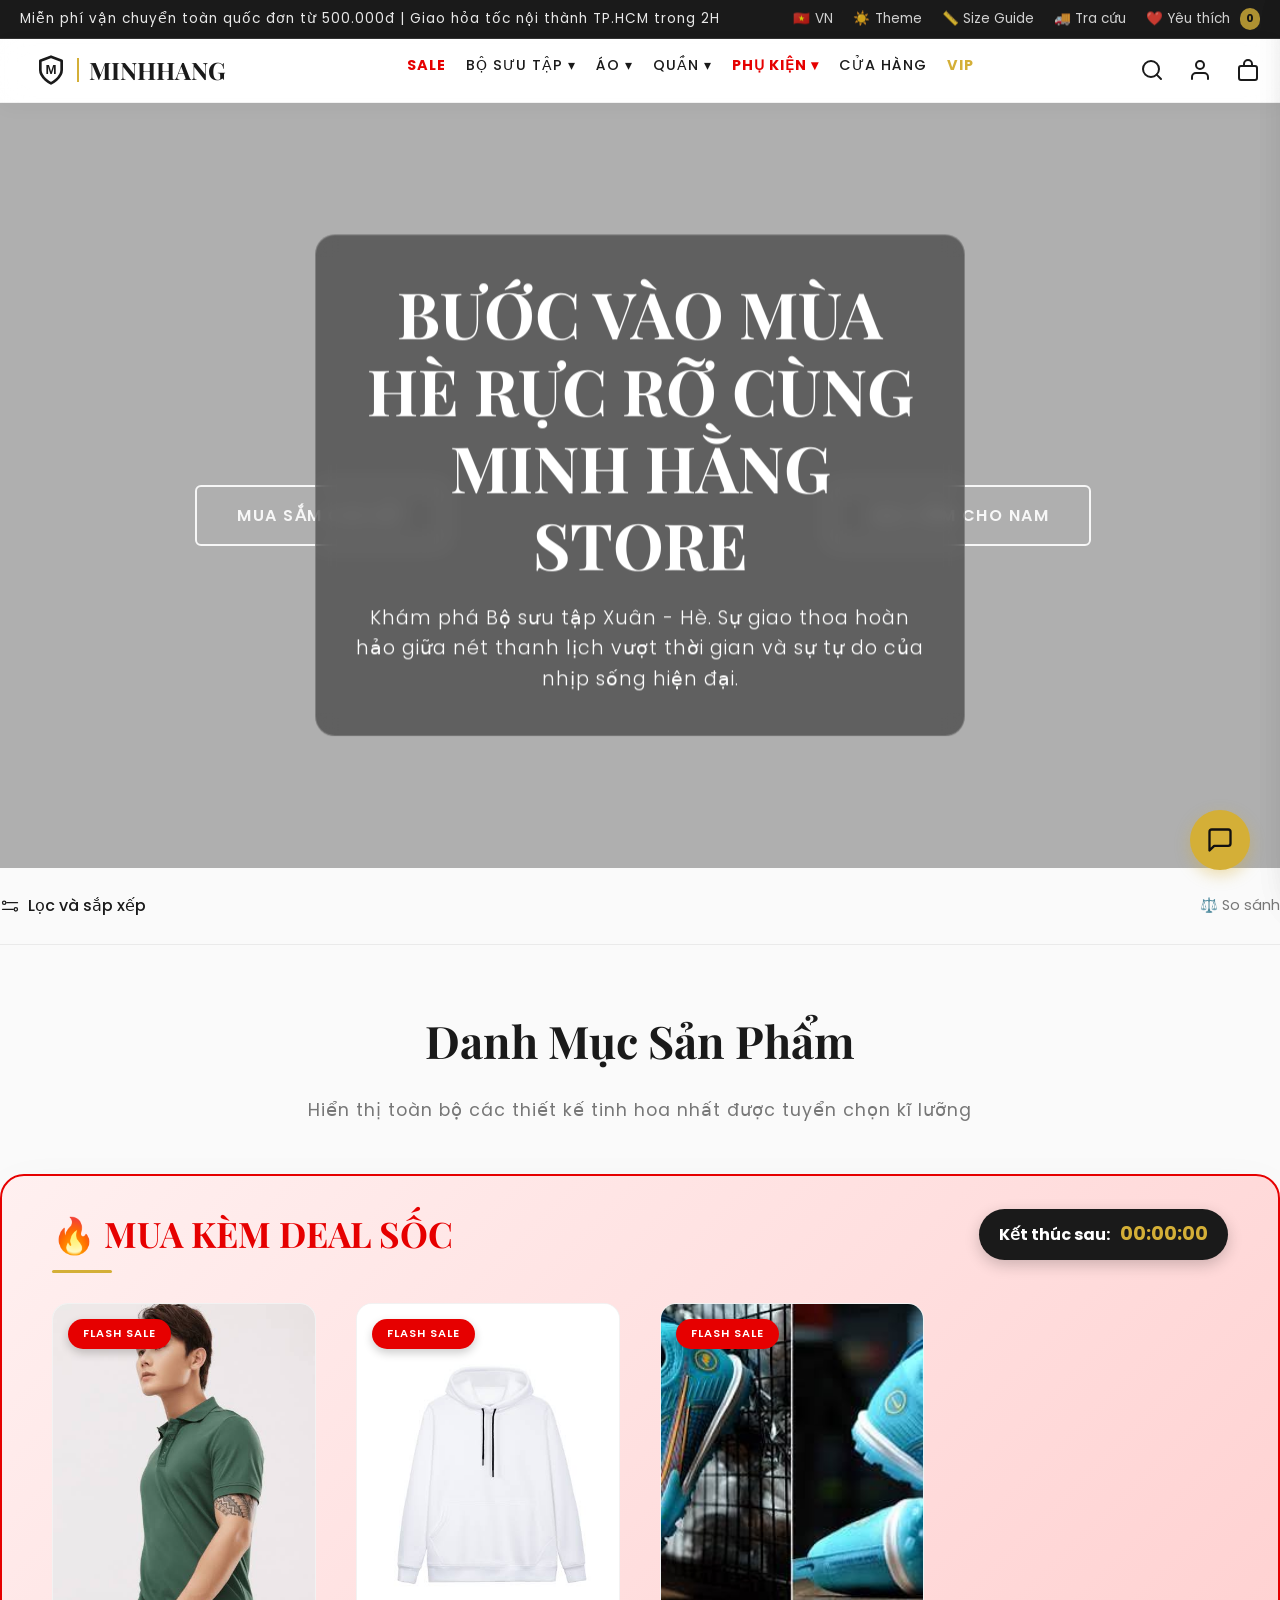
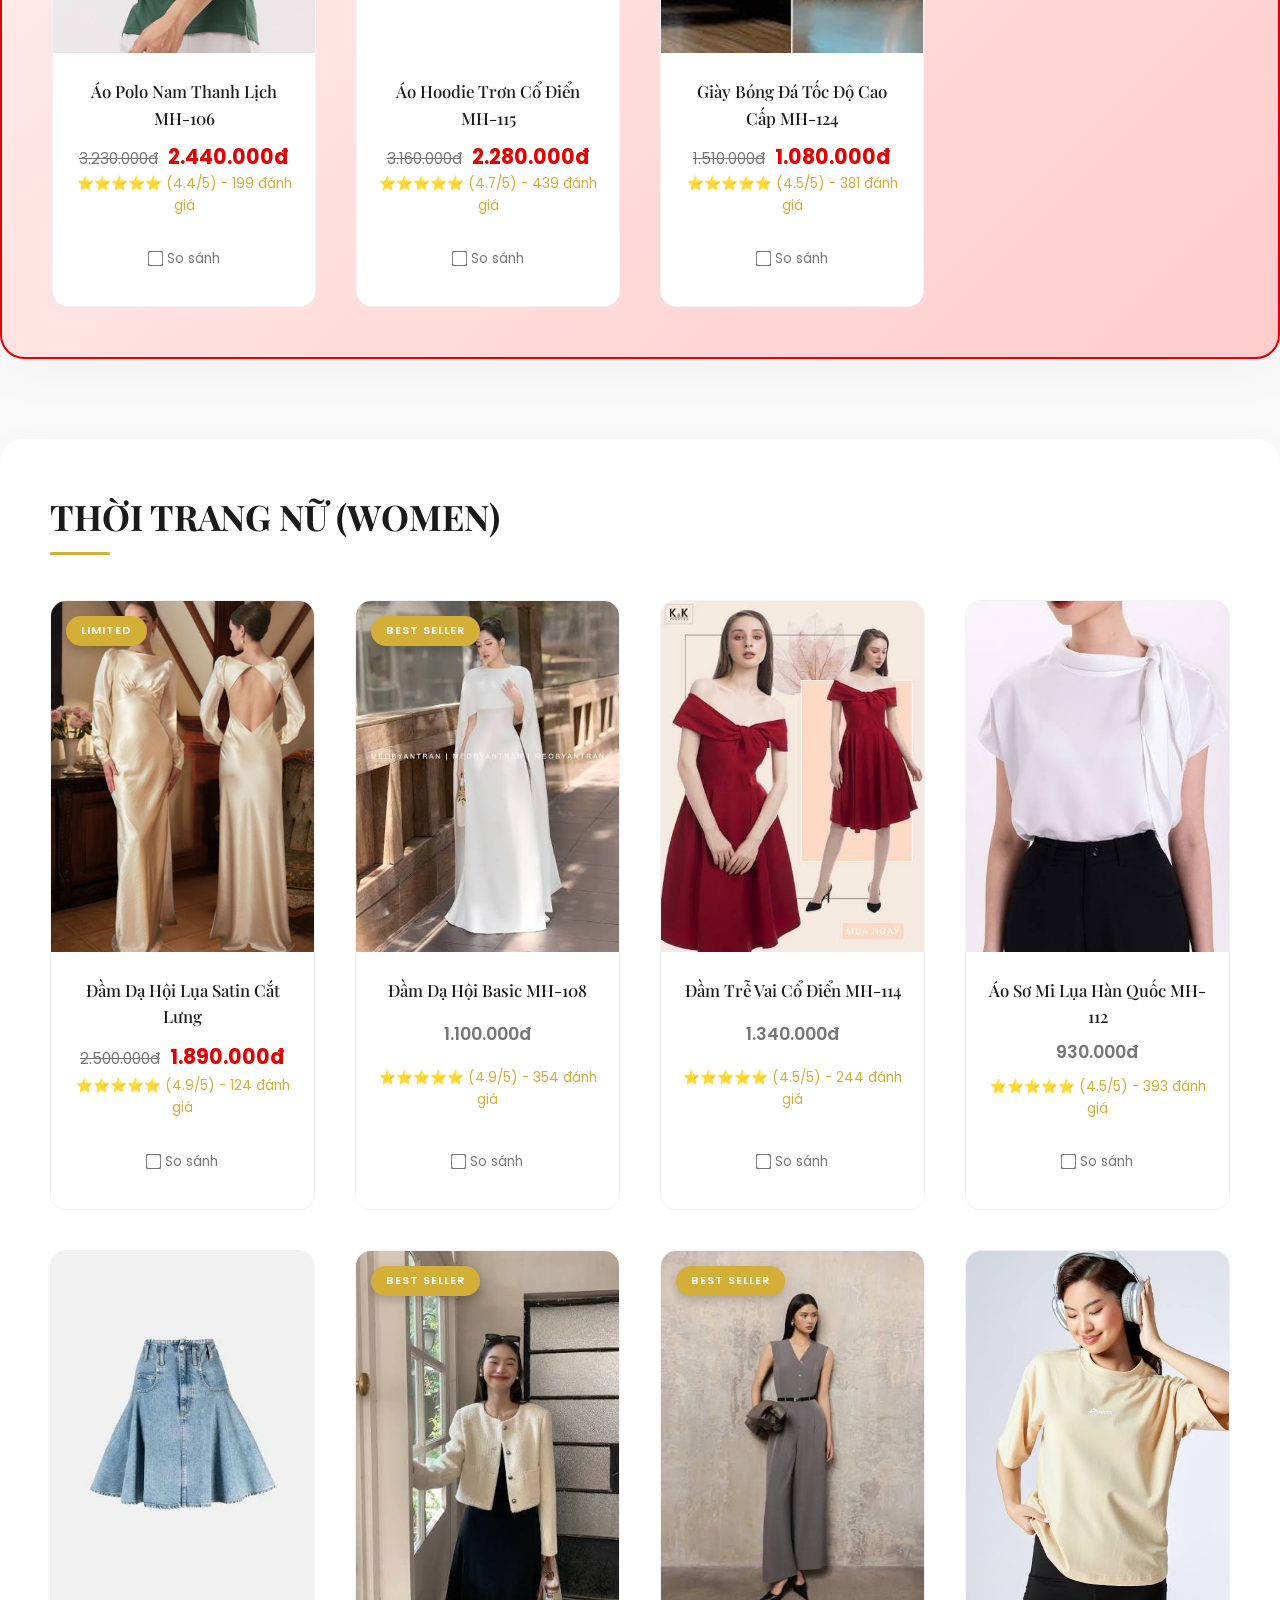
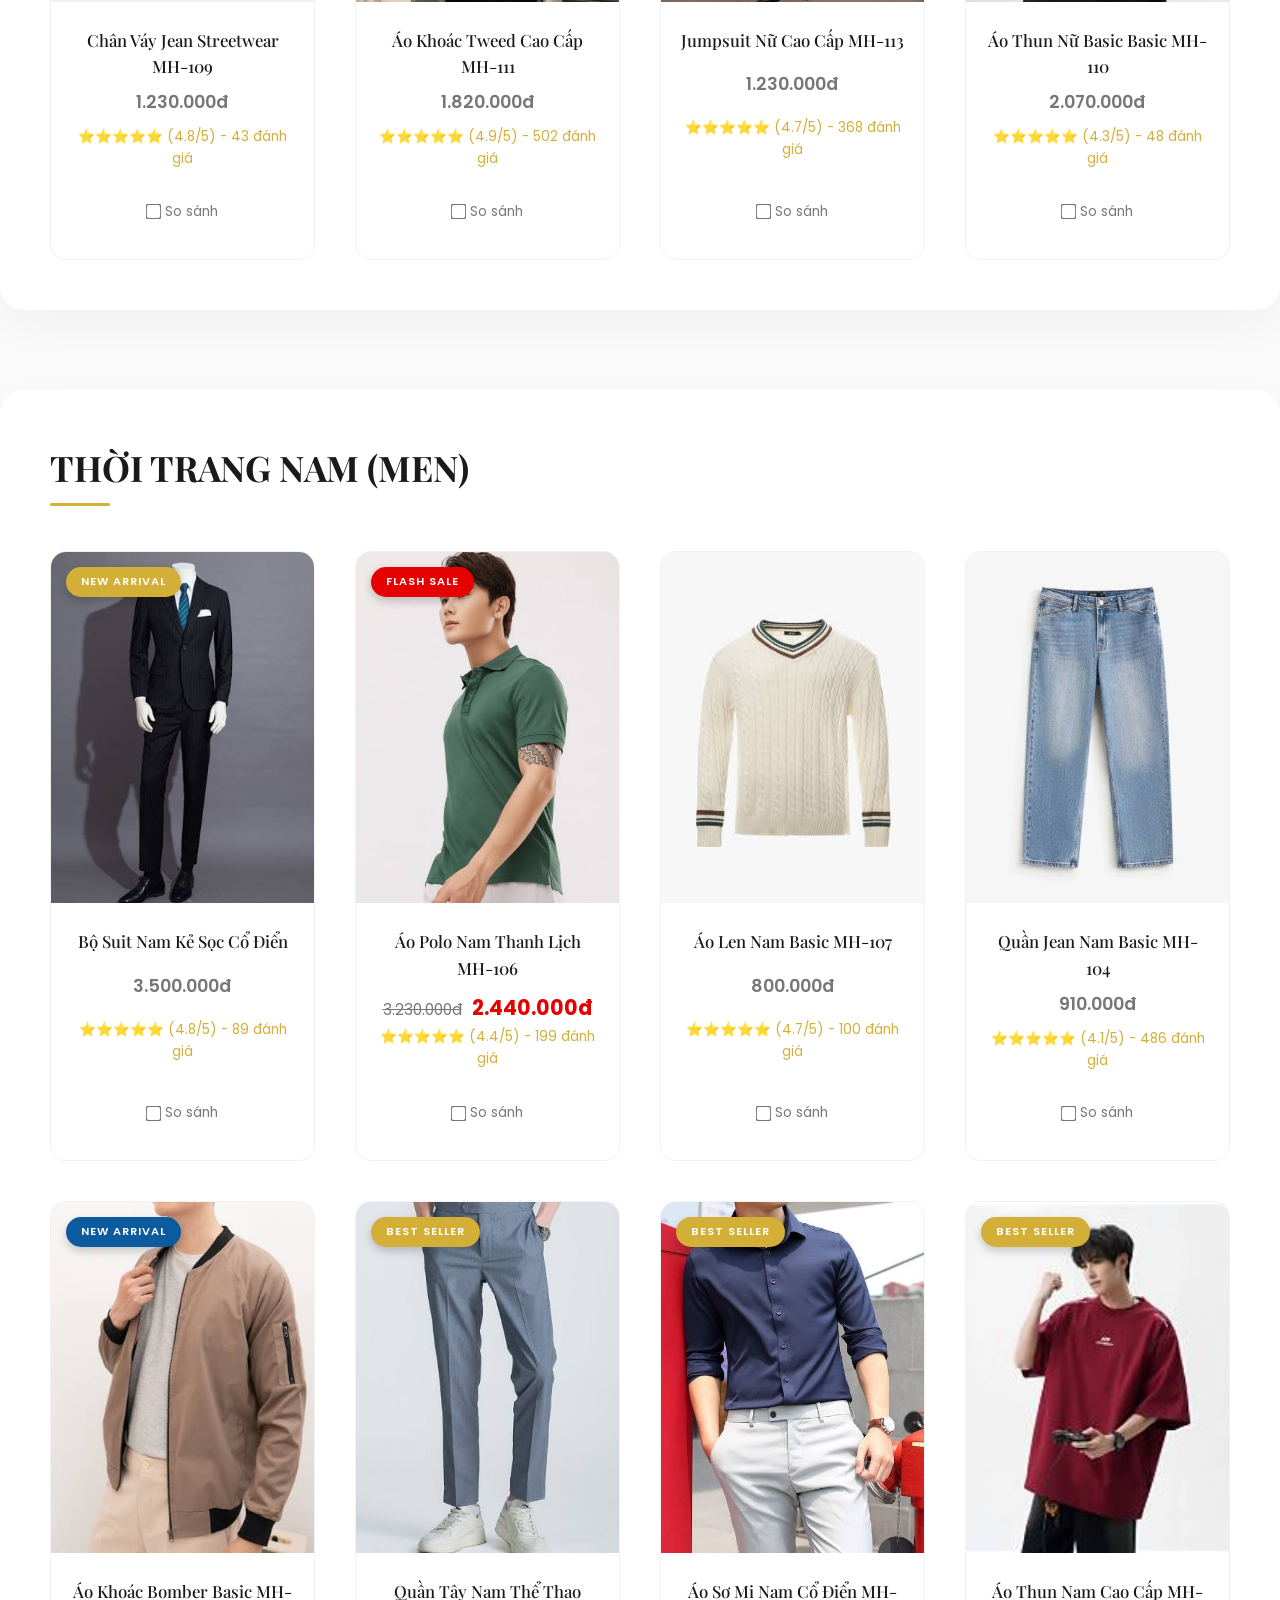
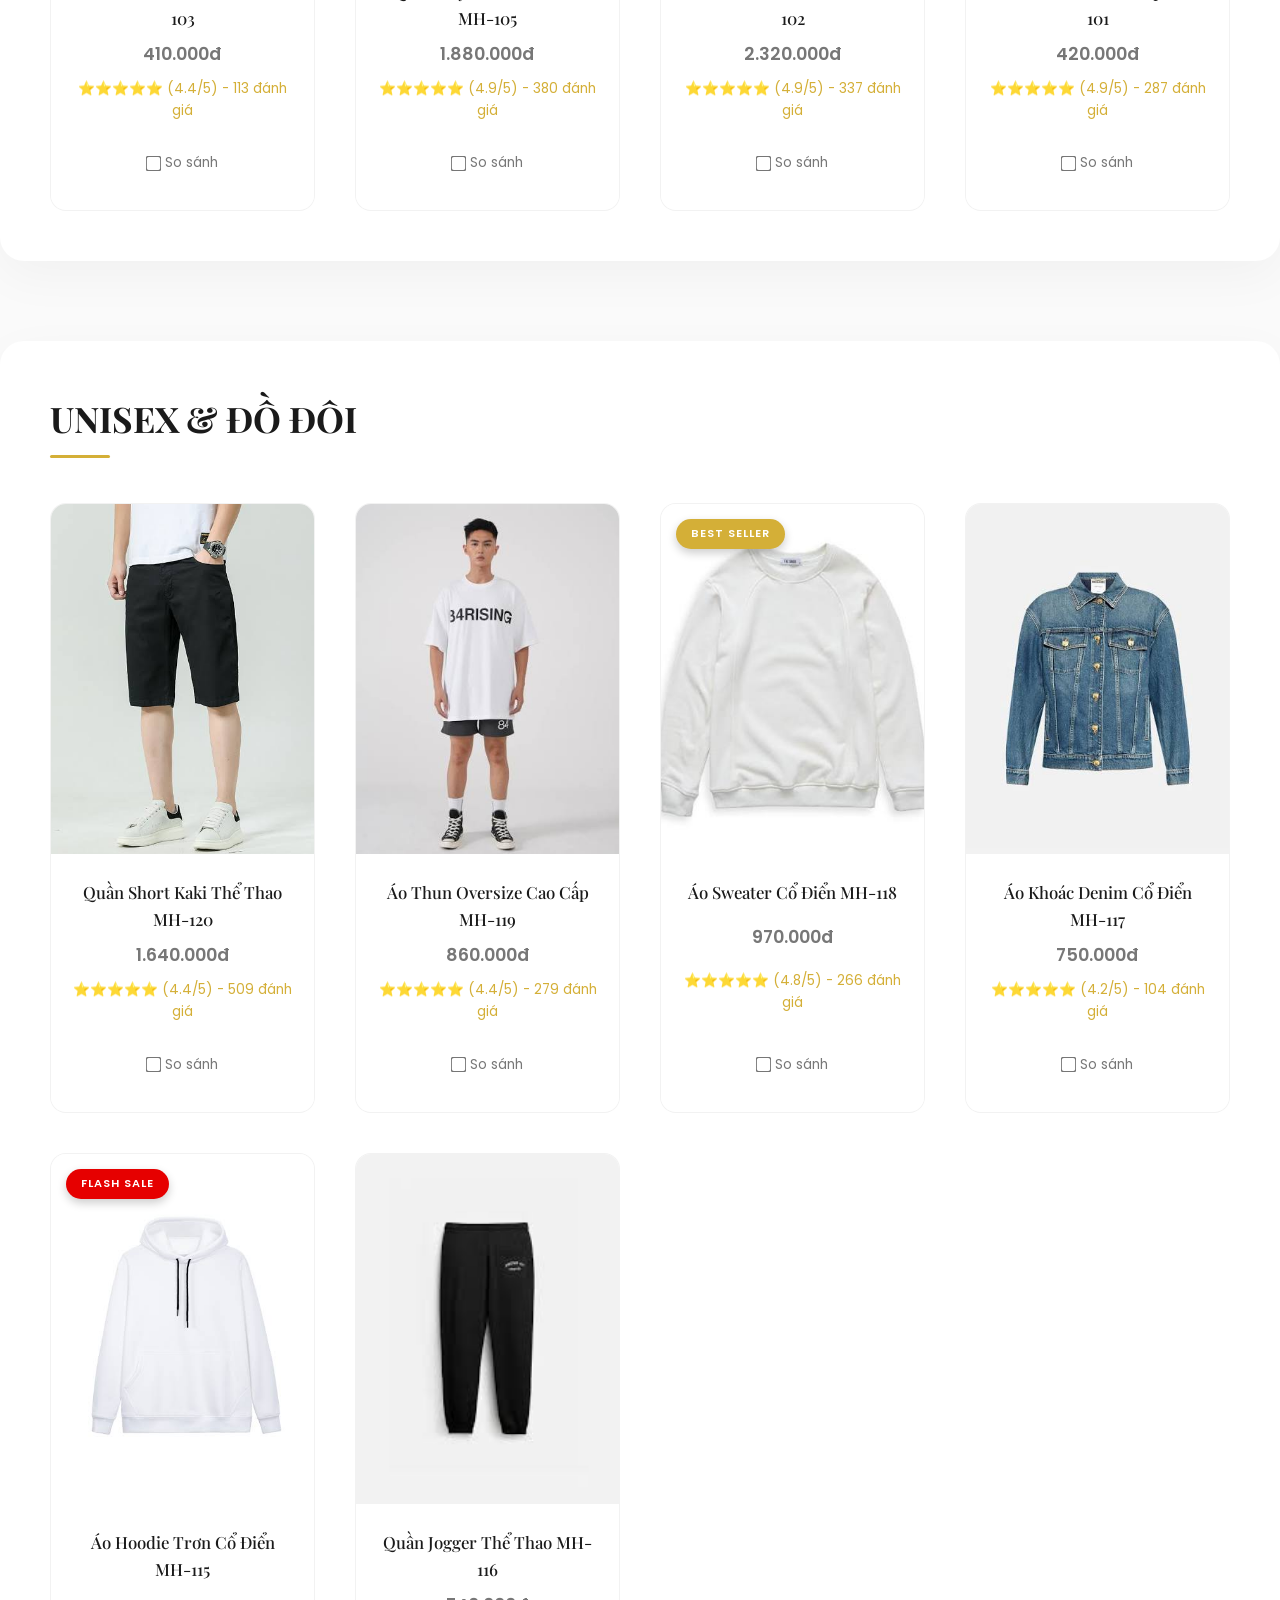
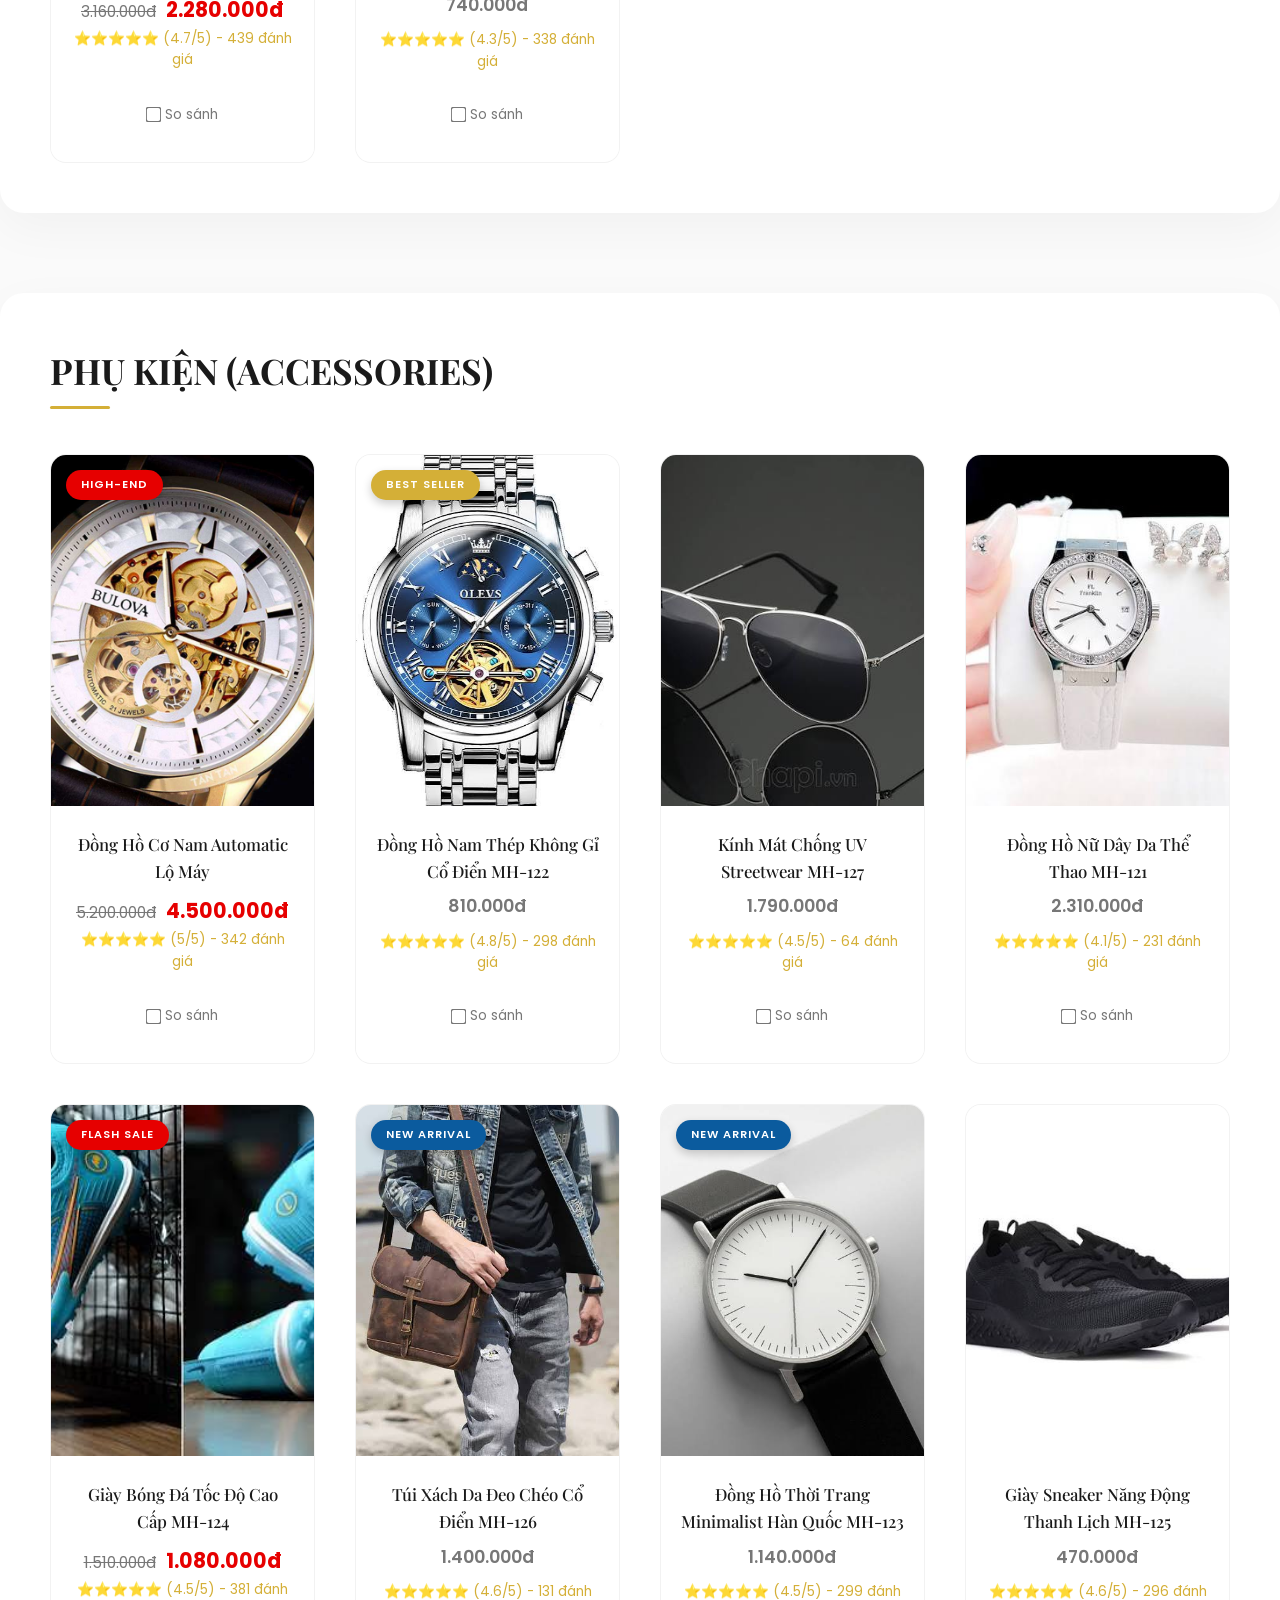
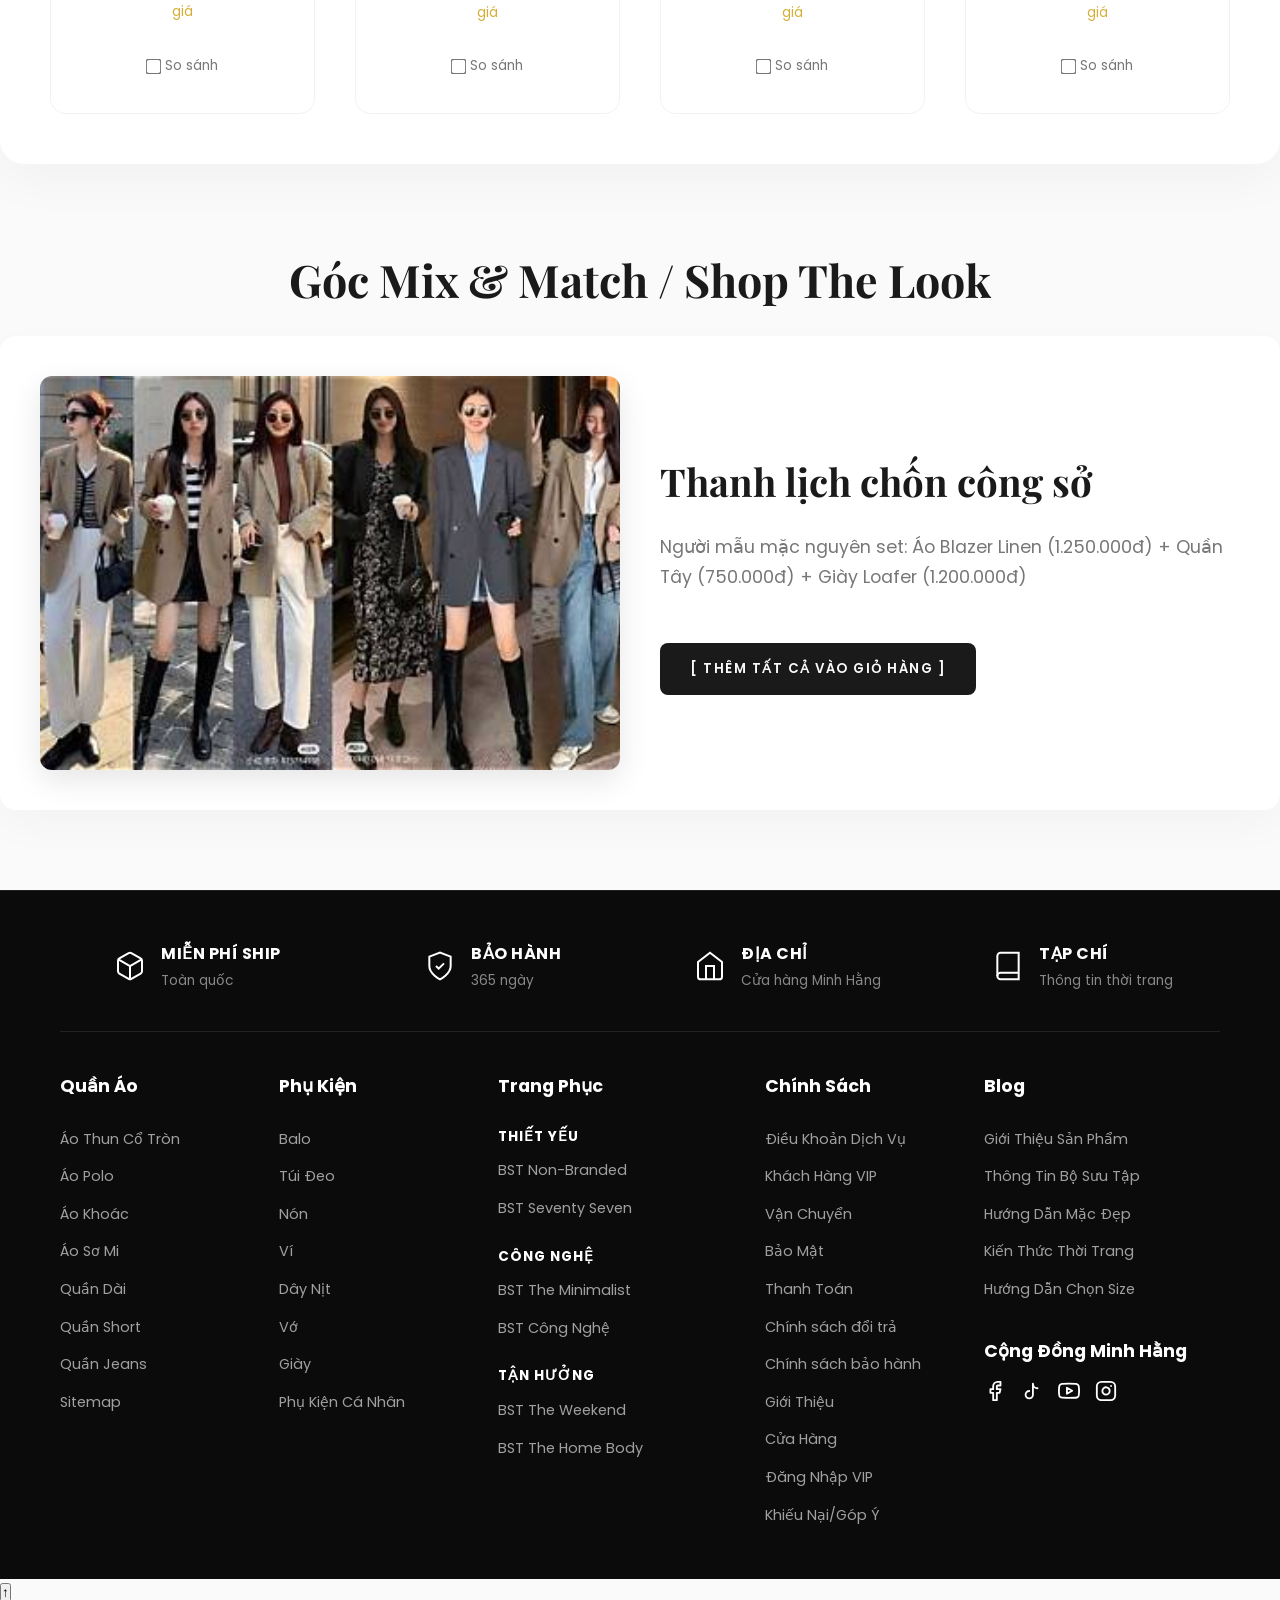
==== index.html @ f1bf4421 "Cap nhat toan bo code giao dien" ====
<!DOCTYPE html>
<html lang="vi" data-theme="light">
<head>
    <meta charset="UTF-8">
    <meta name="viewport" content="width=device-width, initial-scale=1.0, maximum-scale=1.0, user-scalable=no, viewport-fit=cover">
    <meta name="apple-mobile-web-app-capable" content="yes">
    <meta name="apple-mobile-web-app-status-bar-style" content="black-translucent">
    <meta name="description" content="Minh Hằng Store - Định Hình Phong Cách. Nơi cung cấp các bộ sưu tập thời trang nam, nữ và phụ kiện đẳng cấp.">
    <meta name="theme-color" content="#111111">
    
    <!-- CẤU HÌNH WEB APP (PWA PROMAX) ĐỂ TẠO APP TRÊN ĐIỆN THOẠI -->
    <link rel="manifest" href="manifest.json">
    
    <!-- Tối ưu SEO & Social Sharing -->
    <meta property="og:title" content="Minh Hằng Store - Định Hình Phong Cách">
    <meta property="og:description" content="Khám phá Bộ sưu tập thời trang Xuân - Hè mới nhất tại Minh Hằng Store.">
    <meta property="og:type" content="website">
    <meta property="og:image" content="./images/image_113051.jpg">
    
    <title>Minh Hằng Store - Định Hình Phong Cách</title>
    
    <!-- Preload fonts để tăng tốc độ tải -->
    <link rel="preconnect" href="https://fonts.googleapis.com">
    <link rel="preconnect" href="https://fonts.gstatic.com" crossorigin>
    <link rel="preload" as="style" href="https://fonts.googleapis.com/css2?family=Playfair+Display:ital,wght@0,400;0,600;0,700;1,400&family=Poppins:wght@300;400;500;600&display=swap">
    <link href="https://fonts.googleapis.com/css2?family=Playfair+Display:ital,wght@0,400;0,600;0,700;1,400&family=Poppins:wght@300;400;500;600&display=swap" rel="stylesheet">
    
    <link rel="stylesheet" href="style.css">
    <link rel="stylesheet" href="chatbot.css">
</head>
<body>

    <div id="global-loader" aria-label="Loading" role="status">
        <div class="spinner"></div>
        <h3 style="font-family: var(--font-heading); letter-spacing: 2px;">MINH HẰNG STORE</h3>
    </div>

    <canvas id="confetti-canvas"></canvas>
    <div id="toast" role="alert" aria-live="assertive"></div>
    <div id="sidebar-overlay" aria-hidden="true" onclick="closeSidebars()"></div>

    <div class="login-modal" id="filter-modal" role="dialog" aria-modal="true" onclick="closeFilter(event)">
        <div class="login-box" onclick="event.stopPropagation()" style="max-width: 400px; padding: 30px;">
            <span class="close-login" tabindex="0" aria-label="Đóng" onclick="document.getElementById('filter-modal').style.display='none'; toggleNoScroll(false);">&times;</span>
            <h2 style="font-family: var(--font-heading); margin-bottom: 20px; font-size: 1.5rem;">Lọc và sắp xếp</h2>
            <div class="input-group">
                <label>Mức giá</label>
                <select id="filter-price">
                    <option value="all">Tất cả</option>
                    <option value="under500">Dưới 500.000đ</option>
                    <option value="500to1000">500.000đ - 1.000.000đ</option>
                    <option value="over1000">Trên 1.000.000đ</option>
                </select>
            </div>
            <div class="input-group">
                <label>Sắp xếp theo</label>
                <select id="sort-select">
                    <option value="default">Mặc định</option>
                    <option value="price-asc">Giá tăng dần</option>
                    <option value="price-desc">Giá giảm dần</option>
                </select>
            </div>
            <button class="btn-login" style="background: var(--text-main); color: #fff;" onclick="applyFiltersAndClose()">Xem kết quả</button>
        </div>
    </div>

    <!-- 1. TRANG ĐĂNG NHẬP THƯỜNG -->
    <div id="standard-auth-page" class="full-page-overlay" aria-hidden="true">
        <div class="std-auth-container">
            <div class="std-header">
                <span class="std-back-btn" onclick="closeAuthPages()">←</span>
                <div class="std-logo">
                    <svg width="28" height="28" viewBox="0 0 24 24" fill="none" stroke="currentColor" stroke-width="2" stroke-linecap="round" stroke-linejoin="round" aria-hidden="true">
                        <path d="M12 22s8-4 8-10V5l-8-3-8 3v7c0 6 8 10 8 10z"></path>
                        <text x="12" y="15" font-size="10" text-anchor="middle" fill="currentColor" stroke="none" font-weight="bold" font-family="sans-serif">M</text>
                    </svg>
                    <span>MINHHANG</span>
                </div>
            </div>

            <h2 class="std-title">Đăng nhập</h2>
            <p class="std-subtitle">Đăng nhập hoặc tạo tài khoản</p>

            <div class="std-social-grid">
                <div class="std-social-btn" onclick="processEmailLogin(true, 'Quang Anh Trần', 'tranquanganh27012007@gmail.com')">
                    <svg xmlns="http://www.w3.org/2000/svg" viewBox="0 0 48 48" width="22px" height="22px" aria-hidden="true"><path fill="#FFC107" d="M43.611,20.083H42V20H24v8h11.303c-1.649,4.657-6.08,8-11.303,8c-6.627,0-12-5.373-12-12c0-6.627,5.373-12,12-12c3.059,0,5.842,1.154,7.961,3.039l5.657-5.657C34.046,6.053,29.268,4,24,4C12.955,4,4,12.955,4,24c0,11.045,8.955,20,20,20c11.045,0,20-8.955,20-20C44,22.659,43.862,21.35,43.611,20.083z"/><path fill="#FF3D00" d="M6.306,14.691l6.571,4.819C14.655,15.108,18.961,12,24,12c3.059,0,5.842,1.154,7.961,3.039l5.657-5.657C34.046,6.053,29.268,4,24,4C16.318,4,9.656,8.337,6.306,14.691z"/><path fill="#4CAF50" d="M24,44c5.166,0,9.86-1.977,13.409-5.192l-6.19-5.238C29.211,35.091,26.715,36,24,36c-5.202,0-9.619-3.317-11.283-7.946l-6.522,5.025C9.505,39.556,16.227,44,24,44z"/><path fill="#1976D2" d="M43.611,20.083H42V20H24v8h11.303c-0.792,2.237-2.231,4.166-4.087,5.571c0.001-0.001,0.002-0.001,0.003-0.002l6.19,5.238C36.971,39.205,44,34,44,24C44,22.659,43.862,21.35,43.611,20.083z"/></svg>
                    <span class="hint">Sử dụng lần cuối</span>
                </div>
                <div class="std-social-btn" onclick="processEmailLogin(true, 'Facebook User', 'user@facebook.com')">
                    <svg xmlns="http://www.w3.org/2000/svg" viewBox="0 0 24 24" width="22px" height="22px" aria-hidden="true"><path fill="#1877F2" d="M17.525,9H14V7c0-1.032,0.084-1.682,1.563-1.682h1.868v-3.18C16.522,2.044,15.608,1.998,14.693,2 C11.98,2,10,3.657,10,6.699V9H7v4l3-0.001V22h4v-9.003l3.066-0.001L17.525,9z"/></svg>
                </div>
            </div>

            <div class="std-divider">hoặc</div>

            <div class="std-input-wrapper">
                <input type="email" id="std-email-input" placeholder="Email">
                <span class="arrow-icon" onclick="processEmailLogin(false)">→</span>
            </div>

            <label class="std-checkbox">
                <input type="checkbox" checked>
                <span>Gửi cho tôi tin tức và ưu đãi qua email</span>
            </label>

            <div class="std-terms">
                Bằng cách tiếp tục, bạn đồng ý với <a href="javascript:void(0)">Điều khoản dịch vụ</a> của chúng tôi
            </div>

            <a href="javascript:void(0)" class="std-footer-link">Chính sách quyền riêng tư</a>
        </div>
    </div>

    <!-- 2. TRANG ĐĂNG NHẬP VIP (ZALO/SMS OTP) -->
    <div id="vip-auth-page" class="full-page-overlay" aria-hidden="true">
        <div class="vip-top-header">
            <div class="vip-logo-box">
                <div class="vip-logo-icon">
                    <svg width="24" height="24" viewBox="0 0 24 24" fill="none" stroke="currentColor" stroke-width="2" stroke-linecap="round" stroke-linejoin="round" aria-hidden="true"><path d="M12 22s8-4 8-10V5l-8-3-8 3v7c0 6 8 10 8 10z"></path></svg>
                </div>
                <div>
                    <div class="vip-logo-text">Minh Hằng</div>
                    <div class="vip-logo-sub">Thành viên VIP</div>
                </div>
            </div>
            <button class="vip-back-btn" onclick="closeAuthPages()">
                <svg width="14" height="14" viewBox="0 0 24 24" fill="none" stroke="currentColor" stroke-width="2" aria-hidden="true"><polyline points="15 18 9 12 15 6"></polyline></svg>
                trở về SHOP online
            </button>
        </div>

        <div class="vip-login-wrapper">
            <div class="vip-login-card">
                <div class="vip-body">
                    <h4>ĐĂNG NHẬP / ĐĂNG KÝ VIP</h4>
                    <h2>Sử dụng OTP qua Zalo / SMS</h2>
                    <p>Nhập số điện thoại để nhận mã OTP. Nếu bạn chưa có thẻ VIP, hệ thống sẽ tạo tự động và nhận ngay <b style="color: #fff;">giảm giá 5%</b> cho thẻ mới!</p>
                    
                    <div class="vip-input-group">
                        <label>Số điện thoại</label>
                        <div class="phone-input-wrapper">
                            <div class="phone-prefix">+84</div>
                            <input type="tel" id="auth-phone-input" placeholder="Nhập số điện thoại của bạn" onkeypress="return event.charCode >= 48 && event.charCode <= 57">
                        </div>
                    </div>

                    <label class="vip-checkbox">
                        <input type="checkbox" checked id="vip-promo-agree">
                        <span>Tôi đồng ý nhận thông tin, khuyến mãi từ Minh Hằng Store qua Email/Zalo.</span>
                    </label>

                    <button class="btn-zalo" onclick="processPhoneLogin('zalo')">Gửi mã OTP qua Zalo</button>

                    <div class="vip-alt-login">
                        Số điện thoại của bạn <b style="color: #fff;">không sử dụng Zalo</b>?<br>
                        <a onclick="processPhoneLogin('sms')" href="javascript:void(0)">Nhận OTP qua SMS</a>
                    </div>
                </div>

                <div class="vip-benefits">
                    <div class="benefit-item">
                        <div class="benefit-icon"><svg width="18" height="18" viewBox="0 0 24 24" fill="none" stroke="currentColor" stroke-width="2" aria-hidden="true"><path d="M20.59 13.41l-7.17 7.17a2 2 0 0 1-2.83 0L2 12V2h10l8.59 8.59a2 2 0 0 1 0 2.82z"></path><line x1="7" y1="7" x2="7.01" y2="7"></line></svg></div>
                        <div class="benefit-text">
                            <h5>Giảm ngay 5%</h5>
                            <p>Dành cho thành viên mới.</p>
                        </div>
                    </div>
                    <div class="benefit-item">
                        <div class="benefit-icon"><svg width="18" height="18" viewBox="0 0 24 24" fill="none" stroke="currentColor" stroke-width="2" aria-hidden="true"><line x1="8" y1="6" x2="21" y2="6"></line><line x1="8" y1="12" x2="21" y2="12"></line><line x1="8" y1="18" x2="21" y2="18"></line><line x1="3" y1="6" x2="3.01" y2="6"></line><line x1="3" y1="12" x2="3.01" y2="12"></line><line x1="3" y1="18" x2="3.01" y2="18"></line></svg></div>
                        <div class="benefit-text">
                            <h5>Theo dõi đơn hàng</h5>
                            <p>Xem lịch sử mua và điểm tích lũy.</p>
                        </div>
                    </div>
                    <div class="benefit-item">
                        <div class="benefit-icon"><svg width="18" height="18" viewBox="0 0 24 24" fill="none" stroke="currentColor" stroke-width="2" aria-hidden="true"><polyline points="23 6 13.5 15.5 8.5 10.5 1 18"></polyline><polyline points="17 6 23 6 23 12"></polyline></svg></div>
                        <div class="benefit-text">
                            <h5>Tích lũy / Giảm giá thành viên</h5>
                            <p>Ưu đãi lên đến <b>57%</b>.</p>
                        </div>
                    </div>
                    <div class="benefit-item">
                        <div class="benefit-icon"><svg width="18" height="18" viewBox="0 0 24 24" fill="none" stroke="currentColor" stroke-width="2" aria-hidden="true"><rect x="3" y="8" width="18" height="4" rx="1" ry="1"></rect><line x1="12" y1="8" x2="12" y2="21"></line><path d="M19 12v7a2 2 0 0 1-2 2H7a2 2 0 0 1-2-2v-7"></path><path d="M7.5 8a2.5 2.5 0 0 1 0-5A4.8 8 0 0 1 12 8a4.8 8 0 0 1 4.5-5 2.5 2.5 0 0 1 0 5"></path></svg></div>
                        <div class="benefit-text">
                            <h5>Voucher riêng</h5>
                            <p>Voucher sinh nhật & các ưu đãi khác.</p>
                        </div>
                    </div>
                    <div class="vip-footer-note">
                        Bằng việc tiếp tục, bạn đồng ý với <a href="javascript:void(0)">Điều khoản sử dụng</a> và <a href="javascript:void(0)">Chính sách bảo mật</a> của Minh Hằng. Tài khoản có thể được bảo vệ bởi reCAPTCHA/Google.
                    </div>
                </div>
            </div>
        </div>
    </div>

    <!-- 3. TRANG HỒ SƠ & ĐƠN HÀNG (PROFILE / ORDERS) -->
    <div id="profile-page" class="full-page-overlay" aria-hidden="true">
        <div class="profile-header">
            <div class="logo" style="margin: 0; cursor: pointer;" onclick="closeProfilePage()">
                <svg width="28" height="28" viewBox="0 0 24 24" fill="none" stroke="currentColor" stroke-width="2" stroke-linecap="round" stroke-linejoin="round" aria-hidden="true"><path d="M12 22s8-4 8-10V5l-8-3-8 3v7c0 6 8 10 8 10z"></path><text x="12" y="15" font-size="10" text-anchor="middle" fill="currentColor" stroke="none" font-weight="bold" font-family="sans-serif">M</text></svg>
                <span>MINHHANG</span>
            </div>
            <div class="profile-avatar">
                <svg width="24" height="24" viewBox="0 0 24 24" fill="none" stroke="currentColor" stroke-width="2" stroke-linecap="round" stroke-linejoin="round" aria-hidden="true"><path d="M20 21v-2a4 4 0 0 0-4-4H8a4 4 0 0 0-4 4v2"></path><circle cx="12" cy="7" r="4"></circle></svg>
            </div>
        </div>

        <div class="profile-layout">
            <div class="profile-sidebar">
                <ul id="profile-nav-tabs">
                    <li id="nav-orders" onclick="switchProfileTab('orders')">Orders</li>
                    <li id="nav-profile" class="active" onclick="switchProfileTab('profile')">Profile</li>
                </ul>
            </div>

            <div class="profile-content">
                
                <style>
                    .pro-profile-wrapper { font-family: 'Poppins', sans-serif; color: #111; animation: fadeIn 0.3s ease; }
                    @keyframes fadeIn { from { opacity: 0; transform: translateY(10px); } to { opacity: 1; transform: translateY(0); } }
                    .pro-card { background: #fff; margin-bottom: 25px; border-radius: 12px; box-shadow: 0 4px 15px rgba(0,0,0,0.03); border: 1px solid var(--border-color, #eaeaea); overflow: hidden; }
                    .pro-card-header { display: flex; justify-content: space-between; align-items: center; padding: 15px 20px; border-bottom: 1px solid var(--border-color, #eaeaea); background: #fafafa; }
                    .pro-title { font-weight: 600; font-size: 1.1rem; color: #111; margin: 0; }
                    .pro-btn-outline { background: #fff; border: 1px solid #ccc; padding: 6px 14px; border-radius: 6px; font-size: 0.85rem; font-weight: 500; cursor: pointer; transition: all 0.2s ease; }
                    .pro-btn-outline:hover { background: var(--text-main, #111); color: #fff; border-color: var(--text-main, #111); }
                    .pro-content { padding: 20px; }
                    .pro-flex-box { display: flex; align-items: center; justify-content: space-between; padding: 12px 16px; border: 1px solid #e0e0e0; border-radius: 8px; background: #fff; transition: border-color 0.2s; margin-bottom: 15px; }
                    .pro-flex-box:last-child { margin-bottom: 0; }
                    .pro-flex-box:hover { border-color: #bbb; }
                    .pro-label { color: #888; font-size: 0.9rem; min-width: 100px; }
                    .pro-value { color: #111; font-weight: 600; flex: 1; font-size: 1rem; text-align: right; }
                    .pro-toggle { position: relative; display: inline-block; width: 46px; height: 26px; flex-shrink: 0; }
                    .pro-toggle input { opacity: 0; width: 0; height: 0; }
                    .pro-slider { position: absolute; cursor: pointer; top: 0; left: 0; right: 0; bottom: 0; background-color: #ccc; transition: .4s; border-radius: 26px; }
                    .pro-slider:before { position: absolute; content: ""; height: 20px; width: 20px; left: 3px; bottom: 3px; background-color: white; transition: .4s; border-radius: 50%; box-shadow: 0 2px 4px rgba(0,0,0,0.2); }
                    .pro-toggle input:checked + .pro-slider { background-color: var(--gold, #d4af37); }
                    .pro-toggle input:checked + .pro-slider:before { transform: translateX(20px); }
                    .pro-actions { display: flex; align-items: center; gap: 20px; margin-top: 30px; }
                    .pro-logout-btn { background: #fff; border: 1px solid #ff4d4f; color: #ff4d4f; padding: 10px 24px; border-radius: 8px; font-weight: 600; font-size: 0.95rem; cursor: pointer; transition: 0.2s; margin-top: 0; }
                    .pro-logout-btn:hover { background: #ff4d4f; color: #fff; }
                    .pro-link { color: var(--text-light, #888); text-decoration: none; font-size: 0.9rem; transition: color 0.2s; }
                    .pro-link:hover { color: #111; text-decoration: underline; }
                </style>
                <div id="tab-profile" class="pro-profile-wrapper">
                    <!-- Khối 1: Thông tin cá nhân -->
                    <div class="pro-card">
                        <div class="pro-card-header">
                            <h4 class="pro-title">Thông tin cá nhân</h4>
                            <button class="pro-btn-outline" onclick="showToast('Tính năng chỉnh sửa đang phát triển')">Chỉnh sửa</button>
                        </div>
                        <div class="pro-content">
                            <div class="pro-flex-box">
                                <span class="pro-label">Họ và tên</span>
                                <span class="pro-value" id="display-profile-name">Khách hàng</span>
                            </div>
                            <div class="pro-flex-box">
                                <span class="pro-label">Email</span>
                                <span class="pro-value" id="display-profile-email">Chưa cập nhật</span>
                            </div>
                        </div>
                    </div>

                    <!-- Khối 2: Địa chỉ -->
                    <div class="pro-card">
                        <div class="pro-card-header">
                            <h4 class="pro-title">Sổ địa chỉ</h4>
                            <button class="pro-btn-outline" onclick="showToast('Chức năng thêm địa chỉ đang bảo trì')">Thêm mới</button>
                        </div>
                        <div class="pro-content">
                            <div class="pro-flex-box" style="justify-content: flex-start; gap: 15px; background: #fafafa; border-style: dashed;">
                                <div style="background: #e0e0e0; border-radius: 50%; width: 40px; height: 40px; display: flex; align-items: center; justify-content: center; color: #555;">
                                    <svg width="20" height="20" viewBox="0 0 24 24" fill="none" stroke="currentColor" stroke-width="2" stroke-linecap="round" stroke-linejoin="round" aria-hidden="true"><path d="M21 10c0 7-9 13-9 13s-9-6-9-13a9 9 0 0 1 18 0z"></path><circle cx="12" cy="10" r="3"></circle></svg>
                                </div>
                                <span style="color: #666; font-size: 0.95rem;">Chưa có địa chỉ giao hàng nào được lưu.</span>
                            </div>
                        </div>
                    </div>

                    <!-- Khối 3: Cài đặt thông báo -->
                    <div class="pro-card">
                        <div class="pro-card-header">
                            <h4 class="pro-title">Cài đặt thông báo</h4>
                        </div>
                        <div class="pro-content">
                            <div class="pro-flex-box" style="border: none; padding: 0; background: transparent;">
                                <div style="display: flex; align-items: center; gap: 12px; color: #111;">
                                    <svg width="22" height="22" viewBox="0 0 24 24" fill="none" stroke="currentColor" stroke-width="2" stroke-linecap="round" stroke-linejoin="round" aria-hidden="true"><path d="M4 4h16c1.1 0 2 .9 2 2v12c0 1.1-.9 2-2 2H4c-1.1 0-2-.9-2-2V6c0-1.1.9-2 2-2z"></path><polyline points="22,6 12,13 2,6"></polyline></svg>
                                    <div style="text-align: left;">
                                        <div style="font-weight: 600; font-size: 0.95rem;">Nhận bản tin khuyến mãi</div>
                                        <div style="font-size: 0.8rem; color: #888; margin-top: 2px;">Cập nhật deal hot, mã giảm giá qua Email</div>
                                    </div>
                                </div>
                                <label class="pro-toggle">
                                    <input type="checkbox" checked onchange="showToast(this.checked ? 'Đã BẬT nhận thông báo Email' : 'Đã TẮT nhận thông báo Email')">
                                    <span class="pro-slider"></span>
                                </label>
                            </div>
                        </div>
                    </div>

                    <!-- Khối 4: Action -->
                    <div class="pro-actions">
                        <button class="pro-logout-btn" onclick="handleLogout()">Đăng xuất</button>
                        <a href="javascript:void(0)" class="pro-link" onclick="handleLogout(); showToast('Đã đăng xuất khỏi tất cả thiết bị an toàn!')">Đăng xuất khỏi mọi thiết bị</a>
                    </div>
                </div>
                
                <!-- Tab: Orders -->
                <div id="tab-orders" style="display: none;">
                    <div class="orders-welcome-card">
                        <div class="orders-welcome-text">
                            Xin chào, <strong id="display-orders-name">Khách hàng</strong>
                            Sẵn sàng mua sắm?
                        </div>
                        <button class="btn-black" onclick="closeProfilePage()">Mua sắm ngay</button>
                    </div>
                </div>
            </div>
        </div>

        <div class="profile-footer-links">
            <a href="chinh-sach-doi-tra.html">Chính sách đổi trả</a>
            <a href="javascript:void(0)">Vận chuyển</a>
            <a href="javascript:void(0)">Chính sách quyền riêng tư</a>
            <a href="javascript:void(0)">Điều khoản dịch vụ</a>
            <a href="javascript:void(0)">Thông liên hệ</a>
        </div>
    </div>

    <!-- SIDEBAR GIỎ HÀNG -->
    <div id="cart-sidebar" class="sidebar" role="dialog" aria-modal="true" aria-label="Giỏ hàng">
        <div class="sidebar-header">
            <h3 data-translate="cartTitle">Giỏ Hàng (Cart)</h3>
            <span class="close-sidebar" role="button" aria-label="Đóng giỏ hàng" tabindex="0" onclick="toggleCart()">&times;</span>
        </div>
        <div class="sidebar-content" id="cart-items"></div>
        <div class="sidebar-footer">
            <div class="coupon-box">
                <input type="text" id="coupon-input" aria-label="Mã giảm giá" placeholder="Mã giảm giá (VD: VIP10)">
                <button onclick="applyCoupon()" aria-label="Áp dụng mã giảm giá">Áp dụng</button>
            </div>
            <div class="cart-total" id="discount-display" style="display:none; font-size: 1rem; color: #28a745;">Giảm giá: <span>0đ</span></div>
            <div class="cart-total"><span data-translate="totalAmount">Tổng thanh toán:</span> <span id="cart-total-price">0đ</span></div>
            <button class="btn" style="width: 100%; background: var(--text-main); color: var(--bg-color); margin-top: 0; padding: 18px; border-radius: 8px;" onclick="openCheckout()" data-translate="checkoutBtn">TIẾN HÀNH THANH TOÁN</button>
        </div>
    </div>

    <!-- SIDEBAR YÊU THÍCH -->
    <div id="wishlist-sidebar" class="sidebar" role="dialog" aria-modal="true" aria-label="Mục yêu thích">
        <div class="sidebar-header">
            <h3 data-translate="wishlistTitle">Mục Yêu Thích (Wishlist)</h3>
            <span class="close-sidebar" role="button" aria-label="Đóng mục yêu thích" tabindex="0" onclick="toggleWishlist()">&times;</span>
        </div>
        <div class="sidebar-content" id="wishlist-items"></div>
    </div>

    <div class="announcement-bar" role="complementary">
        <div class="top-bar-inner">
            <div class="top-bar-promo" data-translate="announce">
                Miễn phí vận chuyển toàn quốc đơn từ 500.000đ | Giao hỏa tốc nội thành TP.HCM trong 2H
            </div>
            <div class="top-bar-utilities">
                <div class="top-bar-item" title="Ngôn ngữ" onclick="toggleLanguage()"><span id="lang-toggle">🇻🇳</span> VN</div>
                <div class="top-bar-item" title="Chế độ tối/sáng" onclick="toggleTheme()"><span id="theme-toggle">☀️</span> Theme</div>
                <div class="top-bar-item" title="Gợi ý Size" onclick="openSizeGuide()">📏 Size Guide</div>
                <div class="top-bar-item" title="Tra cứu đơn hàng" onclick="openTracking()">🚚 Tra cứu</div>
                <div class="top-bar-item" title="Wishlist" onclick="toggleWishlist()">❤️ Yêu thích <span id="wishlist-count" class="wishlist-badge">0</span></div>
            </div>
        </div>
    </div>
    
    <header class="sticky-header" role="banner">
        <nav class="nav-container" role="navigation" aria-label="Main navigation">
            <div class="hamburger" role="button" aria-label="Mở menu" tabindex="0" onclick="toggleMobileNav()">
                <svg width="28" height="28" viewBox="0 0 24 24" fill="none" stroke="currentColor" stroke-width="2" stroke-linecap="round" stroke-linejoin="round" aria-hidden="true"><line x1="3" y1="12" x2="21" y2="12"></line><line x1="3" y1="6" x2="21" y2="6"></line><line x1="3" y1="18" x2="21" y2="18"></line></svg>
            </div>
            
            <div class="mobile-nav-backdrop" id="mobile-nav-backdrop" onclick="toggleMobileNav()"></div>

            <!-- MENU DI ĐỘNG -->
            <div class="mobile-nav-overlay" id="mobile-nav" role="dialog" aria-modal="true" aria-label="Menu di động">
                <div class="mobile-nav-header-drawer">
                    <span class="mobile-close-btn" role="button" tabindex="0" aria-label="Đóng menu" onclick="toggleMobileNav()">
                        <svg width="24" height="24" viewBox="0 0 24 24" fill="none" stroke="currentColor" stroke-width="2" aria-hidden="true"><line x1="18" y1="6" x2="6" y2="18"></line><line x1="6" y1="6" x2="18" y2="18"></line></svg>
                    </span>
                    <div class="logo" style="margin: 0; font-size: 1.2rem;" onclick="window.scrollTo(0,0); toggleMobileNavCloseOnly();">
                        <svg width="22" height="22" viewBox="0 0 24 24" fill="none" stroke="currentColor" stroke-width="2" stroke-linecap="round" stroke-linejoin="round" aria-hidden="true">
                            <path d="M12 22s8-4 8-10V5l-8-3-8 3v7c0 6 8 10 8 10z"></path>
                            <text x="12" y="15" font-size="10" text-anchor="middle" fill="currentColor" stroke="none" font-weight="bold" font-family="sans-serif">M</text>
                        </svg>
                        <span style="border-left: 1px solid var(--gold); padding-left: 5px; margin-left: 5px;">MinhHang</span>
                    </div>
                    <div style="display: flex; gap: 15px;">
                        <svg width="20" height="20" viewBox="0 0 24 24" fill="none" stroke="currentColor" stroke-width="2" onclick="toggleSearchBox(event)" aria-hidden="true"><circle cx="11" cy="11" r="8"></circle><line x1="21" y1="21" x2="16.65" y2="16.65"></line></svg>
                        <svg width="20" height="20" viewBox="0 0 24 24" fill="none" stroke="currentColor" stroke-width="2" onclick="toggleCart()" aria-hidden="true"><rect x="3" y="8" width="18" height="14" rx="2" ry="2"></rect><path d="M8 8V6a4 4 0 0 1 8 0v2"></path></svg>
                    </div>
                </div>
                
                <ul class="accordion-menu">
                    <li class="accordion-item">
                        <div class="accordion-header" onclick="toggleAccordion(this)">SALE <span class="arrow">▼</span></div>
                        <div class="accordion-content">
                            <div class="sub-group">
                                <a onclick="filterByCategory('all', 'Săn Deal Flash Sale', 'flash-sale')">Săn Deal Flash Sale</a>
                                <a onclick="filterByCategory('all', 'Deal Sốc Dưới 500k', 'flash-sale')">Deal Sốc Dưới 500k</a>
                            </div>
                        </div>
                    </li>
                    <li class="accordion-item">
                        <div class="accordion-header" onclick="toggleAccordion(this)">BỘ SƯU TẬP <span class="arrow">▼</span></div>
                        <div class="accordion-content">
                            <div class="sub-group">
                                <h5>THIẾT YẾU</h5>
                                <a onclick="filterByCategory('đầm|phông|canvas', 'Bộ Sưu Tập Non Branded', 'all')">Bộ Sưu Tập Non Branded</a>
                                <a onclick="filterByCategory('cổ điển|classic', 'Bộ Sưu Tập Seventy Seven', 'all')">Bộ Sưu Tập Seventy Seven</a>
                            </div>
                            <div class="sub-group">
                                <h5>CÔNG NGHỆ</h5>
                                <a onclick="filterByCategory('tối giản|balo', 'Bộ Sưu Tập The Minimalist', 'all')">Bộ Sưu Tập The Minimalist</a>
                                <a onclick="filterByCategory('smartwatch|đồng hồ thông minh|smartband', 'Đồng Hồ Thông Minh', 'cong-nghe')">Đồng Hồ Thông Minh</a>
                            </div>
                            <div class="sub-group">
                                <h5>TẬN HƯỞNG</h5>
                                <a onclick="filterByCategory('đi biển|dạo phố', 'Bộ Sưu Tập The Weekend', 'all')">Bộ Sưu Tập The Weekend</a>
                            </div>
                        </div>
                    </li>
                    <li class="accordion-item">
                        <div class="accordion-header" onclick="toggleAccordion(this)">ÁO <span class="arrow">▼</span></div>
                        <div class="accordion-content">
                            <div class="sub-group">
                                <h5>NAM</h5>
                                <a onclick="filterByCategory('thun|polo', 'Áo Thun & Polo Nam', 'nam')">Áo Thun Nam</a>
                                <a onclick="filterByCategory('sơ mi', 'Áo Sơ Mi Nam', 'nam')">Áo Sơ Mi Nam</a>
                                <a onclick="filterByCategory('khoác|jacket|bomber|suit', 'Áo Khoác Nam', 'nam')">Áo Khoác Nam</a>
                            </div>
                            <div class="sub-group">
                                <h5>NỮ</h5>
                                <a onclick="filterByCategory('thun|phông|croptop|camisole', 'Áo Thun Nữ', 'nu')">Áo Thun Nữ</a>
                                <a onclick="filterByCategory('sơ mi|blouse|voan', 'Áo Sơ Mi Nữ', 'nu')">Áo Sơ Mi / Blouse</a>
                                <a onclick="filterByCategory('khoác|blazer|tweed', 'Áo Khoác Nữ', 'nu')">Áo Khoác Nữ</a>
                            </div>
                        </div>
                    </li>
                    <li class="accordion-item">
                        <div class="accordion-header" onclick="toggleAccordion(this)">QUẦN <span class="arrow">▼</span></div>
                        <div class="accordion-content">
                            <div class="sub-group">
                                <h5>NAM</h5>
                                <a onclick="filterByCategory('jean|denim', 'Quần Jeans Nam', 'nam')">Quần Jeans</a>
                                <a onclick="filterByCategory('tây|chino|kaki', 'Quần Tây Nam', 'nam')">Quần Tây / Chino</a>
                                <a onclick="filterByCategory('short', 'Quần Short Nam', 'nam')">Quần Short</a>
                            </div>
                            <div class="sub-group">
                                <h5>NỮ</h5>
                                <a onclick="filterByCategory('tây|culottes', 'Quần Tây Nữ', 'nu')">Quần Tây Nữ</a>
                                <a onclick="filterByCategory('jean', 'Quần Jeans Nữ', 'nu')">Quần Jeans Nữ</a>
                                <a onclick="filterByCategory('váy', 'Chân Váy', 'nu')">Chân Váy</a>
                            </div>
                        </div>
                    </li>
                    <li class="accordion-item">
                        <div class="accordion-header" onclick="toggleAccordion(this)">PHỤ KIỆN <span class="arrow">▼</span></div>
                        <div class="accordion-content">
                            <div class="sub-group">
                                <h5>NÓN & DÂY NỊT</h5>
                                <a onclick="filterByCategory('nón|mũ', 'Nón & Mũ', 'phu-kien')">Nón Các Loại</a>
                                <a onclick="filterByCategory('nịt|thắt lưng', 'Dây Nịt & Thắt Lưng', 'phu-kien')">Dây Nịt Da</a>
                            </div>
                            <div class="sub-group">
                                <h5>BALO & TÚI</h5>
                                <a onclick="filterByCategory('balo', 'Balo', 'phu-kien')">Balo Essential</a>
                                <a onclick="filterByCategory('túi', 'Túi Xách', 'phu-kien')">Túi Đeo Chéo / Xách Tay</a>
                            </div>
                            <div class="sub-group">
                                <h5>GIÀY DÉP & VÍ</h5>
                                <a onclick="filterByCategory('giày', 'Giày', 'phu-kien')">Giày Oxford / Loafer</a>
                                <a onclick="filterByCategory('ví', 'Ví', 'phu-kien')">Ví Cầm Tay</a>
                            </div>
                        </div>
                    </li>
                    <li class="accordion-item" style="border: none;"><div class="accordion-header" onclick="toggleMobileNavCloseOnly(); handleFooterLink('Hệ thống cửa hàng');">CỬA HÀNG</div></li>
                    <li class="accordion-item" style="border: none;"><div class="accordion-header" style="color: var(--gold);" onclick="openVipAuthPage()">VIP - ĐĂNG NHẬP</div></li>
                </ul>
            </div>

            <div class="logo" onclick="window.scrollTo({top:0, behavior:'smooth'})">
                <svg width="32" height="32" viewBox="0 0 24 24" fill="none" stroke="currentColor" stroke-width="2" stroke-linecap="round" stroke-linejoin="round" aria-hidden="true"><path d="M12 22s8-4 8-10V5l-8-3-8 3v7c0 6 8 10 8 10z"></path><text x="12" y="15" font-size="10" text-anchor="middle" fill="currentColor" stroke="none" font-weight="bold" font-family="sans-serif">M</text></svg>
                <span>MINHHANG</span>
            </div>

            <ul class="main-menu">
                <li class="sale-tag"><a onclick="filterByCategory('all', 'Khuyến Mãi & Flash Sale', 'flash-sale')">SALE</a></li>
                
                <li class="has-mega"><a onclick="filterByCategory('all', 'Toàn Bộ Sưu Tập', 'all')">BỘ SƯU TẬP ▾</a>
                    <div class="mega-menu">
                        <div class="mega-container" style="grid-template-columns: repeat(3, 1fr);">
                            <div class="mega-col">
                                <h4>⭐ THIẾT YẾU</h4>
                                <ul>
                                    <li><a onclick="filterByCategory('đầm|phông|canvas', 'Bộ Sưu Tập Non Branded', 'all')">Non Branded (Không Logo)</a></li>
                                    <li><a onclick="filterByCategory('cổ điển|classic', 'Bộ Sưu Tập Seventy Seven', 'all')">Seventy Seven (Không Lỗi Mốt)</a></li>
                                </ul>
                            </div>
                            <div class="mega-col">
                                <h4>💻 CÔNG NGHỆ</h4>
                                <ul>
                                    <li><a onclick="filterByCategory('tối giản|balo', 'Bộ Sưu Tập The Minimalist', 'all')">The Minimalist (Tối Giản)</a></li>
                                    <li><a onclick="filterByCategory('smartwatch|đồng hồ thông minh|smartband', 'Đồng Hồ Thông Minh', 'cong-nghe')">Đồng Hồ Thông Minh</a></li>
                                </ul>
                            </div>
                            <div class="mega-col">
                                <h4>🌴 TẬN HƯỞNG</h4>
                                <ul>
                                    <li><a onclick="filterByCategory('đi biển|dạo phố', 'Bộ Sưu Tập The Weekend', 'all')">The Weekend (Thích Chill)</a></li>
                                </ul>
                            </div>
                        </div>
                    </div>
                </li>
                
                <li class="has-mega"><a onclick="filterByCategory('all', 'Thời Trang Áo', 'all')">ÁO ▾</a>
                    <div class="mega-menu">
                        <div class="mega-container" style="grid-template-columns: repeat(3, 1fr);">
                            <div class="mega-col"><h4>👕 ÁO NAM</h4><ul><li><a onclick="filterByCategory('thun|polo', 'Áo Thun & Polo Nam', 'nam')">Áo Thun / Polo</a></li><li><a onclick="filterByCategory('sơ mi', 'Áo Sơ Mi Nam', 'nam')">Áo Sơ Mi</a></li><li><a onclick="filterByCategory('khoác|jacket|bomber|suit', 'Áo Khoác Nam', 'nam')">Áo Khoác</a></li></ul></div>
                            <div class="mega-col"><h4>👗 ÁO NỮ</h4><ul><li><a onclick="filterByCategory('thun|phông|croptop|camisole', 'Áo Thun Nữ', 'nu')">Áo Thun / Croptop</a></li><li><a onclick="filterByCategory('sơ mi|blouse|voan', 'Áo Sơ Mi Nữ', 'nu')">Áo Sơ Mi / Blouse</a></li><li><a onclick="filterByCategory('khoác|blazer|tweed', 'Áo Khoác Nữ', 'nu')">Áo Khoác Tweed</a></li></ul></div>
                            <div class="mega-col"><h4>👫 ÁO ĐỒ ĐÔI</h4><ul><li><a onclick="filterByCategory('thun|polo', 'Áo Đôi', 'unisex')">Áo Thun Đôi</a></li><li><a onclick="filterByCategory('khoác|nỉ|len|sweater', 'Đồ Mùa Đông Đôi', 'unisex')">Áo Khoác / Len Đôi</a></li></ul></div>
                        </div>
                    </div>
                </li>

                <li class="has-mega"><a onclick="filterByCategory('all', 'Thời Trang Quần', 'all')">QUẦN ▾</a>
                    <div class="mega-menu">
                        <div class="mega-container" style="grid-template-columns: repeat(3, 1fr);">
                            <div class="mega-col"><h4>👖 QUẦN NAM</h4><ul><li><a onclick="filterByCategory('jean|denim', 'Quần Jeans Nam', 'nam')">Quần Jeans</a></li><li><a onclick="filterByCategory('tây|chino|kaki', 'Quần Tây Nam', 'nam')">Quần Tây / Chino</a></li><li><a onclick="filterByCategory('short', 'Quần Short Nam', 'nam')">Quần Short</a></li></ul></div>
                            <div class="mega-col"><h4>👖 QUẦN & VÁY NỮ</h4><ul><li><a onclick="filterByCategory('tây|culottes', 'Quần Tây Nữ', 'nu')">Quần Tây Công Sở</a></li><li><a onclick="filterByCategory('váy', 'Chân Váy Nữ', 'nu')">Chân Váy</a></li><li><a onclick="filterByCategory('đầm|jumpsuit', 'Đầm / Váy Dài', 'nu')">Đầm Dạ Hội</a></li></ul></div>
                            <div class="mega-col"><h4>👖 QUẦN UNISEX</h4><ul><li><a onclick="filterByCategory('jogger|thể thao', 'Quần Jogger Unisex', 'unisex')">Quần Thể Thao Đôi</a></li><li><a onclick="filterByCategory('túi hộp|jean', 'Quần Jean / Kaki Unisex', 'unisex')">Quần Jean Ống Thụng</a></li></ul></div>
                        </div>
                    </div>
                </li>

                <li class="has-mega"><a onclick="filterByCategory('all', 'Thế Giới Phụ Kiện', 'phu-kien')" style="color: var(--accent-red); font-weight: bold;">PHỤ KIỆN ▾</a>
                    <div class="mega-menu">
                        <div class="mega-container" style="grid-template-columns: repeat(4, 1fr);">
                            <div class="mega-col">
                                <h4>🧢 NÓN</h4><ul><li><a onclick="filterByCategory('nón|mũ', 'Nón & Mũ', 'phu-kien')">Nón Các Loại</a></li></ul>
                                <h4 style="margin-top: 25px;">🔗 DÂY NỊT</h4><ul><li><a onclick="filterByCategory('nịt|thắt lưng', 'Dây Nịt & Thắt Lưng', 'phu-kien')">Dây Nịt / Cà Vạt</a></li></ul>
                            </div>
                            <div class="mega-col">
                                <h4>👝 TÚI ĐEO</h4><ul><li><a onclick="filterByCategory('túi', 'Túi Đeo Chéo', 'phu-kien')">Túi Đeo Chéo / Tote</a></li></ul>
                                <h4 style="margin-top: 25px;">🧦 VỚ</h4><ul><li><a onclick="filterByCategory('vớ', 'Vớ / Tất', 'phu-kien')">Vớ Basic</a></li></ul>
                            </div>
                            <div class="mega-col">
                                <h4>🎒 BALO</h4><ul><li><a onclick="filterByCategory('balo', 'Balo', 'phu-kien')">Balo Da / Laptop</a></li></ul>
                                <h4>🕶️ KÍNH MẮT</h4><ul><li><a onclick="filterByCategory('kính', 'Kính Mắt', 'phu-kien')">Kính Phân Cực</a></li></ul>
                            </div>
                            <div class="mega-col">
                                <h4>🪪 VÍ & ĐỒNG HỒ</h4><ul><li><a onclick="filterByCategory('nhẫn|đồng hồ', 'Trang Sức', 'phu-kien')">Trang Sức / Đồng Hồ</a></li></ul>
                                <h4 style="margin-top: 25px;">👞 GIÀY</h4><ul><li><a onclick="filterByCategory('giày', 'Giày Dép', 'phu-kien')">Giày Oxford / Sneaker</a></li></ul>
                            </div>
                        </div>
                    </div>
                </li>
                
                <li><a onclick="handleFooterLink('Hệ thống cửa hàng')">CỬA HÀNG</a></li>
                <li><a onclick="openVipAuthPage()" style="font-weight: bold; color: var(--gold);">VIP</a></li>
            </ul>
            
            <div class="nav-icons">
                <div class="search-container" id="search-box" role="search" aria-label="Tìm kiếm sản phẩm">
                    <input type="text" id="search-input" placeholder="Nhập từ khoá..." aria-label="Nhập từ khoá tìm kiếm" onkeyup="executeSearch()">
                    <svg class="search-icon" aria-label="Nút tìm kiếm" role="button" tabindex="0" onclick="toggleSearchBox(event)" width="24" height="24" viewBox="0 0 24 24" fill="none" stroke="currentColor" stroke-width="2" stroke-linecap="round" stroke-linejoin="round"><circle cx="11" cy="11" r="8"></circle><line x1="21" y1="21" x2="16.65" y2="16.65"></line></svg>
                    <div id="search-dropdown" class="search-dropdown"></div>
                </div>

                <svg title="Tài khoản" aria-label="Tài khoản" role="button" tabindex="0" onclick="openAuthPage()" width="24" height="24" viewBox="0 0 24 24" fill="none" stroke="currentColor" stroke-width="2" stroke-linecap="round" stroke-linejoin="round"><path d="M20 21v-2a4 4 0 0 0-4-4H8a4 4 0 0 0-4 4v2"></path><circle cx="12" cy="7" r="4"></circle></svg>

                <div style="position: relative; display: flex; align-items: center; cursor: pointer;" role="button" aria-label="Giỏ hàng" tabindex="0" onclick="toggleCart()" title="Giỏ hàng">
                    <svg width="24" height="24" viewBox="0 0 24 24" fill="none" stroke="currentColor" stroke-width="2" stroke-linecap="round" stroke-linejoin="round"><rect x="3" y="8" width="18" height="14" rx="2" ry="2"></rect><path d="M8 8V6a4 4 0 0 1 8 0v2"></path></svg>
                    <span id="cart-count" class="cart-badge-svg">0</span>
                </div>
            </div>
        </nav>
    </header>

    <main>
        <section class="hero" aria-label="Banner chính">
            <div class="hero-half hero-left"><div class="hero-content"><a onclick="filterByCategory('all', 'Thời Trang Nữ', 'nu')" class="btn" data-translate="btnWomen">Mua sắm cho nữ</a></div></div>
            <div class="hero-half hero-right"><div class="hero-content"><a onclick="filterByCategory('all', 'Thời Trang Nam', 'nam')" class="btn" data-translate="btnMen">Mua sắm cho nam</a></div></div>
            <div class="hero-center-text">
                <h1 data-translate="heroTitle">BƯỚC VÀO MÙA HÈ RỰC RỠ CÙNG MINH HẰNG STORE</h1>
                <p data-translate="heroDesc">Khám phá Bộ sưu tập Xuân - Hè. Sự giao thoa hoàn hảo giữa nét thanh lịch vượt thời gian và sự tự do của nhịp sống hiện đại.</p>
            </div>
        </section>

        <!-- KHU VỰC SẢN PHẨM -->
        <section class="container" aria-label="Khu vực sản phẩm">
            <div class="tools-bar" id="danh-muc-san-pham">
                <div class="filter-controls" style="display: flex; align-items: center; cursor: pointer;" onclick="openFilterModal()">
                    <svg width="20" height="20" viewBox="0 0 24 24" fill="none" stroke="currentColor" stroke-width="1.5" stroke-linecap="round" stroke-linejoin="round" style="margin-right: 8px;" aria-hidden="true">
                        <line x1="8" y1="8" x2="21" y2="8"></line><circle cx="5" cy="8" r="2"></circle>
                        <line x1="3" y1="16" x2="16" y2="16"></line><circle cx="19" cy="16" r="2"></circle>
                    </svg>
                    <span style="font-weight: 500; font-size: 1rem; color: var(--text-main);">Lọc và sắp xếp</span>
                </div>
                <div style="cursor: pointer; font-size: 0.9rem; color: var(--text-light); display: inline-flex; align-items: center;" role="button" tabindex="0" onclick="openCompareModal()" data-translate="compareText">⚖️ So sánh</div>
            </div>

            <h2 class="section-title" data-translate="catalogTitle">Danh Mục Sản Phẩm</h2>
            <p class="section-subtitle" data-translate="catalogDesc">Hiển thị toàn bộ các thiết kế tinh hoa nhất được tuyển chọn kĩ lưỡng</p>

            <article class="category-wrapper" id="flash-sale" style="background: linear-gradient(135deg, #fff0f0, #ffcccc); border: 2px solid var(--accent-red); padding-top: 30px;">
                <div style="display: flex; justify-content: space-between; align-items: center; margin-bottom: 30px; flex-wrap: wrap; gap: 15px;">
                    <h3 class="category-header" style="color: var(--accent-red); margin-bottom: 0;">🔥 MUA KÈM DEAL SỐC</h3>
                    <div style="background: var(--text-main); color: #fff; padding: 10px 20px; border-radius: 30px; font-weight: bold; display: flex; align-items: center; gap: 10px; box-shadow: 0 5px 15px rgba(0,0,0,0.2);">
                        Kết thúc sau: <span id="fs-timer" style="color: var(--gold); font-size: 1.2rem;">00:00:00</span>
                    </div>
                </div>
                <div class="product-grid" id="grid-sale"></div>
            </article>
            
            <article class="category-wrapper" id="nu">
                <h3 class="category-header">THỜI TRANG NỮ (WOMEN)</h3>
                <div class="product-grid" id="grid-nu"></div>
            </article>

            <article class="category-wrapper" id="nam">
                <h3 class="category-header">THỜI TRANG NAM (MEN)</h3>
                <div class="product-grid" id="grid-nam"></div>
            </article>

            <article class="category-wrapper" id="unisex">
                <h3 class="category-header">UNISEX & ĐỒ ĐÔI</h3>
                <div class="product-grid" id="grid-unisex"></div>
            </article>

            <article class="category-wrapper" id="phu-kien">
                <h3 class="category-header">PHỤ KIỆN (ACCESSORIES)</h3>
                <div class="product-grid" id="grid-phukien"></div>
            </article>

            <article class="category-wrapper" id="cong-nghe" style="display: none;">
                <h3 class="category-header">CÔNG NGHỆ (TECH & SMARTWATCH)</h3>
                <div class="product-grid" id="grid-congnghe"></div>
            </article>
        </section>

        <!-- CÁC MODAL HIỂN THỊ CHI TIẾT VÀ CHỨC NĂNG -->
        <div class="product-modal" id="compare-modal" role="dialog" aria-modal="true" aria-labelledby="compare-heading" onclick="closeCompare(event)">
            <div class="modal-content" style="max-width: 800px; text-align: center;" onclick="event.stopPropagation()">
                <span class="modal-close" role="button" tabindex="0" aria-label="Đóng so sánh" onclick="document.getElementById('compare-modal').style.display='none'; toggleNoScroll(false);">&times;</span>
                <h2 id="compare-heading" style="font-family: var(--font-heading); margin-bottom: 20px;">Bảng So Sánh Sản Phẩm</h2>
                <div id="compare-container" style="display: flex; gap: 20px; justify-content: center; align-items: stretch; flex-wrap: wrap;">
                    <p style="color: var(--text-light);">Vui lòng chọn 2 sản phẩm để so sánh.</p>
                </div>
            </div>
        </div>

        <div class="product-modal" id="details-modal" role="dialog" aria-modal="true" aria-labelledby="modal-title" onclick="closeProduct(event)">
            <div class="modal-content" style="flex-direction: column; gap: 20px;" onclick="event.stopPropagation()">
                <span class="modal-close" role="button" tabindex="0" aria-label="Đóng chi tiết sản phẩm" onclick="document.getElementById('details-modal').style.display='none'; toggleNoScroll(false);">&times;</span>
                
                <div class="modal-body-flex" style="display: flex; gap: 40px; width: 100%; align-items: stretch;">
                    <img class="modal-img" id="modal-image" src="" alt="Sản phẩm chi tiết" loading="lazy">
                    <div class="modal-details" style="width: 55%; flex: 1;">
                        <div>
                            <h2 id="modal-title" style="font-family: var(--font-heading); margin-bottom: 15px; font-size: 2rem;"></h2>
                            <div class="card-reviews" style="font-size: 1.1rem;">⭐⭐⭐⭐⭐ (4.8/5) <span style="color: var(--text-light); font-size:0.9rem;">- 120 Lượt đánh giá</span></div>
                            <h3 id="modal-price" style="color: var(--gold); margin-bottom: 25px; font-size: 1.5rem;"></h3>
                            
                            <p style="font-weight: 600; margin-bottom: 10px; color: var(--text-main);">Màu Sắc Khả Dụng:</p>
                            <div class="color-options" id="modal-colors" role="radiogroup" aria-label="Lựa chọn màu sắc"></div>
                            
                            <p style="font-weight: 600; margin-bottom: 10px; margin-top: 25px; color: var(--text-main);">Kích Cỡ / Size:</p>
                            <div class="size-options" id="modal-sizes" role="radiogroup" aria-label="Lựa chọn kích cỡ"></div>
                        </div>
                        
                        <div style="display: flex; gap: 15px; margin-top: 30px;">
                            <button class="btn" id="add-to-cart-btn" style="flex: 1; background: var(--text-main); color: var(--bg-color); border: none; margin-top: 0; border-radius: 8px;">[ THÊM VÀO GIỎ HÀNG ]</button>
                            <button class="btn" id="add-to-wishlist-btn" style="width: 70px; background: transparent; color: var(--accent-red); border: 1px solid var(--border-color); font-size: 1.6rem; margin-top: 0; padding: 0; display: flex; justify-content: center; align-items: center; border-radius: 8px;" title="Lưu yêu thích" aria-label="Lưu yêu thích">❤️</button>
                        </div>
                    </div>
                </div>

                <div style="margin-top: 30px; border-top: 1px solid var(--border-color); padding-top: 20px;">
                    <h4 style="font-family: var(--font-heading); font-size: 1.3rem; margin-bottom: 15px;">Có thể bạn cũng thích</h4>
                    <div id="modal-related-products" style="display: flex; gap: 15px; overflow-x: auto; padding-bottom: 10px; scroll-behavior: smooth;">
                    </div>
                </div>
            </div>
        </div>

        <!-- MODAL THANH TOÁN (ĐÃ NÂNG CẤP ZALO QR CODE) -->
        <div class="login-modal" id="checkout-modal" role="dialog" aria-modal="true" aria-labelledby="checkout-heading" onclick="closeCheckout(event)">
            <div class="login-box" onclick="event.stopPropagation()" style="max-width: 550px;">
                <span class="close-login" role="button" tabindex="0" aria-label="Đóng thanh toán" onclick="document.getElementById('checkout-modal').style.display='none'; toggleNoScroll(false);">&times;</span>
                <h2 id="checkout-heading" style="font-family: var(--font-heading); text-align: center; margin-bottom: 15px; font-size: 2rem; color: var(--text-main);">Thanh Toán Đơn Hàng</h2>
                
                <div class="input-group">
                    <label for="chk-name">Họ và Tên người nhận</label>
                    <input type="text" id="chk-name" placeholder="Ví dụ: Nguyễn Văn A" aria-required="true">
                </div>
                <div class="input-group">
                    <label for="chk-phone">Số điện thoại</label>
                    <input type="tel" id="chk-phone" placeholder="Ví dụ: 0901234567" aria-required="true" oninput="updateTransferContent()">
                </div>
                <div class="input-group">
                    <label for="chk-address">Địa chỉ giao hàng</label>
                    <textarea id="chk-address" rows="2" placeholder="Số nhà, Tên đường, Phường/Xã, Quận/Huyện, Tỉnh/TP" aria-required="true"></textarea>
                </div>

                <!-- PHƯƠNG THỨC THANH TOÁN -->
                <div class="input-group">
                    <label>Phương thức thanh toán</label>
                    <div class="payment-methods-checkout" style="display: flex; flex-direction: column; gap: 12px; margin-top: 5px;">
                        <label class="radio-label" style="display: flex; align-items: center; gap: 12px; cursor: pointer; font-size: 0.95rem; color: var(--text-main); padding: 12px 15px; border: 1px solid var(--border-color); border-radius: 8px; background: var(--bg-color);">
                            <input type="radio" name="payment_method" value="cod" checked onchange="toggleQR()">
                            <span>💵 Thanh toán khi nhận hàng (COD)</span>
                        </label>
                        <label class="radio-label" style="display: flex; align-items: center; gap: 12px; cursor: pointer; font-size: 0.95rem; color: var(--text-main); padding: 12px 15px; border: 1px solid var(--border-color); border-radius: 8px; background: var(--bg-color);">
                            <input type="radio" name="payment_method" value="zalo" onchange="toggleQR()">
                            <span>📱 Chuyển khoản ZaloPay / Quét mã QR</span>
                        </label>
                    </div>
                </div>

                <!-- KHUNG MÃ QR SẼ HIỂN THỊ KHI CHỌN ZALO -->
                <div id="qr-payment-box" class="qr-box-container" style="display: none; text-align: center; margin-bottom: 20px; background: var(--bg-color); padding: 20px; border-radius: 12px; border: 1.5px solid var(--gold); box-shadow: 0 10px 25px rgba(212, 175, 55, 0.1);">
                    <p style="font-weight: 600; color: var(--text-main); margin-bottom: 10px;">Quét mã QR để thanh toán</p>
                    
                    <img src="https://api.qrserver.com/v1/create-qr-code/?size=200x200&data=ZaloPay:0337278528" alt="QR ZaloPay" class="qr-image" style="width: 160px; height: 160px; border-radius: 8px; border: 2px solid var(--border-color); margin-bottom: 10px; padding: 5px; background: #fff;" loading="lazy">
                    
                    <p style="font-size: 0.95rem; color: var(--text-main);">ZaloPay: <b style="color: var(--accent-red); font-size: 1.2rem;">0337278528</b></p>
                    <div style="background: rgba(212, 175, 55, 0.1); border: 1px dashed var(--gold); padding: 10px; margin-top: 10px; border-radius: 6px;">
                        <p style="font-size: 0.85rem; color: var(--text-light); margin-bottom: 5px;">Nội dung chuyển khoản:</p>
                        <p style="font-weight: bold; color: var(--text-main); letter-spacing: 1px;" id="ck-content">MHS SDT</p>
                    </div>
                </div>

                <h3 style="color: var(--accent-red); margin-top: 15px; margin-bottom: 25px; text-align: center; font-size: 1.5rem; font-weight: 700;">Tổng thanh toán: <span id="checkout-total-price">0đ</span></h3>
                <button class="btn-login" style="background: var(--gold); color: #111;" onclick="completePayment()">XÁC NHẬN ĐẶT HÀNG</button>
            </div>
        </div>

        <div class="login-modal" id="reward-modal" role="dialog" aria-modal="true" aria-labelledby="reward-heading" onclick="closeReward(event)">
            <div class="login-box" onclick="event.stopPropagation()" style="text-align: center; max-width: 400px; padding: 40px 30px;">
                <span class="close-login" role="button" tabindex="0" onclick="document.getElementById('reward-modal').style.display='none'; toggleNoScroll(false);">&times;</span>
                <div style="font-size: 3rem; margin-bottom: 10px;">🎉</div>
                <h2 id="reward-heading" style="font-family: var(--font-heading); color: var(--gold); margin-bottom: 15px;">Đặt Hàng Thành Công!</h2>
                <div style="background: var(--bg-color); border: 2px dashed var(--gold); padding: 15px; font-size: 1.5rem; font-weight: bold; letter-spacing: 2px; color: var(--text-main); margin-bottom: 20px; border-radius: 8px;">NEXT15</div>
                <button class="btn" style="background: var(--text-main); width: 100%; color: var(--bg-color);" onclick="copyRewardCode()">COPY MÃ & ĐÓNG</button>
            </div>
        </div>

        <div class="size-modal" id="size-modal" role="dialog" aria-modal="true" aria-labelledby="size-heading" onclick="document.getElementById('size-modal').style.display='none'; toggleNoScroll(false);">
            <div class="size-box-content" onclick="event.stopPropagation()">
                <span class="close-login" role="button" tabindex="0" onclick="document.getElementById('size-modal').style.display='none'; toggleNoScroll(false);">&times;</span>
                <h2 id="size-heading" style="font-family: var(--font-heading); margin-bottom: 20px;">Gợi Ý Size Thông Minh</h2>
                <input type="number" class="size-input" id="height" placeholder="Chiều cao (cm)">
                <input type="number" class="size-input" id="weight" placeholder="Cân nặng (kg)">
                <button class="btn" style="width: 100%; background: var(--gold); color: #111; margin-top: 10px;" onclick="calculateSize()">XEM SIZE CỦA BẠN</button>
                <p id="size-result" style="margin-top: 20px; font-weight: bold; font-size: 1.2rem; color: var(--accent-red);"></p>
            </div>
        </div>

        <div class="login-modal" id="tracking-modal" role="dialog" aria-modal="true" aria-labelledby="tracking-heading" onclick="closeTracking(event)">
            <div class="login-box" onclick="event.stopPropagation()" style="text-align: center;">
                <span class="close-login" role="button" tabindex="0" aria-label="Đóng tra cứu" onclick="document.getElementById('tracking-modal').style.display='none'; toggleNoScroll(false);">&times;</span>
                <h2 id="tracking-heading" style="font-family: var(--font-heading); margin-bottom: 20px;">Tra Cứu Đơn Hàng</h2>
                <div class="input-group">
                    <input type="text" id="order-code" placeholder="Nhập mã đơn hàng (VD: MH123456)" aria-label="Mã đơn hàng" style="text-align: center;">
                </div>
                <button class="btn-login" onclick="trackOrder()">TRA CỨU</button>
                <div id="tracking-result" style="margin-top: 20px; display: none; padding: 15px; background: var(--bg-color); border-radius: 8px; border: 1px solid var(--border-color); text-align: left;">
                    <h4 style="margin-bottom: 10px; color: var(--gold);">Trạng thái: MH123456</h4>
                    <p style="font-size: 0.85rem; color: var(--text-light); margin-bottom: 10px;">Địa chỉ giao: Giao đến Quận 4, TP.HCM</p>
                    <ul style="font-size: 0.9rem; line-height: 1.8;">
                        <li>✅ Đang xác nhận</li>
                        <li>✅ Đang đóng gói</li>
                        <li>⏳ Đang giao cho ĐVVC</li>
                        <li style="opacity: 0.5;">Đã giao thành công</li>
                    </ul>
                </div>
            </div>
        </div>

        <!-- KHU VỰC MIX & MATCH SANG VÙNG CHỨA ĐỘNG -->
        <section class="container" style="margin-bottom: 80px;" id="tap-chi" aria-label="Góc Tạp Chí">
            <h2 class="section-title">Góc Mix & Match / Shop The Look</h2>
            
            <!-- Vùng chứa động, JS sẽ tự động lấy data từ file data.js và vẽ vào đây -->
            <div id="mix-match-container"></div>
            
        </section>
        
        <section class="container recently-viewed-wrapper" id="recently-viewed-section" aria-label="Sản phẩm vừa xem">
            <h2 class="section-title" style="font-size: 2rem; margin-top: 0;" data-translate="rvTitle">Sản Phẩm Bạn Vừa Xem</h2>
            <div class="rv-grid" id="rv-grid-container"></div>
        </section>
    </main>

    <!-- CHÂN TRANG (MEGA FOOTER PHONG CÁCH DARK THEME) -->
    <footer class="mh-mega-footer" role="contentinfo">
        <style>
            .mh-mega-footer { background-color: #0b0b0b; color: #fff; padding: 50px 0 40px; font-family: 'Poppins', sans-serif; border-top: 1px solid #222; }
            .mh-footer-container { max-width: 1200px; margin: 0 auto; padding: 0 20px; }
            /* Dải Tiện Ích Top Bar */
            .mh-footer-features { display: grid; grid-template-columns: repeat(4, 1fr); gap: 20px; border-bottom: 1px solid #222; padding-bottom: 40px; margin-bottom: 40px; }
            @media(max-width: 992px) { .mh-footer-features { grid-template-columns: repeat(2, 1fr); row-gap: 30px; } }
            @media(max-width: 576px) { .mh-footer-features { grid-template-columns: 1fr; } }
            .mh-feat-item { display: flex; align-items: center; justify-content: center; gap: 15px; }
            .mh-feat-text h5 { font-size: 1rem; font-weight: 700; text-transform: uppercase; margin: 0 0 3px 0; letter-spacing: 0.5px; }
            .mh-feat-text p { font-size: 0.85rem; color: #888; margin: 0; }
            /* Lưới Mega Menu 5 cột */
            .mh-footer-grid { display: grid; grid-template-columns: 1.2fr 1.2fr 1.5fr 1.2fr 1.5fr; gap: 30px; }
            @media(max-width: 1024px) { .mh-footer-grid { grid-template-columns: repeat(3, 1fr); } }
            @media(max-width: 768px) { .mh-footer-grid { grid-template-columns: repeat(2, 1fr); } }
            @media(max-width: 480px) { .mh-footer-grid { grid-template-columns: 1fr; } }
            .mh-footer-col h4 { font-size: 1.1rem; margin-bottom: 25px; font-weight: 700; color: #fff; text-transform: capitalize; }
            .mh-footer-col ul { list-style: none; padding: 0; margin: 0; }
            .mh-footer-col ul li { margin-bottom: 12px; }
            .mh-footer-col a { color: #a0a0a0; text-decoration: none; font-size: 0.9rem; transition: color 0.3s ease; cursor: pointer; display: inline-block; }
            .mh-footer-col a:hover { color: #fff; transform: translateX(3px); }
            /* Tiêu đề phụ (Sub-heading) trong cột */
            .mh-sub-heading { color: #fff; font-size: 0.85rem; font-weight: 700; text-transform: uppercase; margin: 25px 0 10px 0; letter-spacing: 1px; }
            .mh-sub-heading:first-of-type { margin-top: 0; }
            /* Cột Mạng xã hội */
            .mh-social-icons { display: flex; gap: 15px; margin-top: 15px; }
            .mh-social-icons svg { width: 22px; height: 22px; color: #fff; cursor: pointer; transition: 0.3s; }
            .mh-social-icons svg:hover { color: var(--gold, #D4AF37); transform: translateY(-3px); }
        </style>

        <div class="mh-footer-container">
            <!-- 1. DẢI TIỆN ÍCH TRÊN CÙNG -->
            <div class="mh-footer-features">
                <div class="mh-feat-item">
                    <svg width="32" height="32" viewBox="0 0 24 24" fill="none" stroke="currentColor" stroke-width="1.5"><path d="M21 16V8a2 2 0 0 0-1-1.73l-7-4a2 2 0 0 0-2 0l-7 4A2 2 0 0 0 3 8v8a2 2 0 0 0 1 1.73l7 4a2 2 0 0 0 2 0l7-4A2 2 0 0 0 21 16z"></path><polyline points="3.27 6.96 12 12.01 20.73 6.96"></polyline><line x1="12" y1="22.08" x2="12" y2="12"></line></svg>
                    <div class="mh-feat-text"><h5>MIỄN PHÍ SHIP</h5><p>Toàn quốc</p></div>
                </div>
                <div class="mh-feat-item">
                    <svg width="32" height="32" viewBox="0 0 24 24" fill="none" stroke="currentColor" stroke-width="1.5"><path d="M12 22s8-4 8-10V5l-8-3-8 3v7c0 6 8 10 8 10z"></path><polyline points="9 12 11 14 15 10"></polyline></svg>
                    <div class="mh-feat-text"><h5>BẢO HÀNH</h5><p>365 ngày</p></div>
                </div>
                <div class="mh-feat-item">
                    <svg width="32" height="32" viewBox="0 0 24 24" fill="none" stroke="currentColor" stroke-width="1.5"><path d="M3 9l9-7 9 7v11a2 2 0 0 1-2 2H5a2 2 0 0 1-2-2z"></path><polyline points="9 22 9 12 15 12 15 22"></polyline></svg>
                    <div class="mh-feat-text"><h5>ĐỊA CHỈ</h5><p>Cửa hàng Minh Hằng</p></div>
                </div>
                <div class="mh-feat-item">
                    <svg width="32" height="32" viewBox="0 0 24 24" fill="none" stroke="currentColor" stroke-width="1.5"><path d="M4 19.5A2.5 2.5 0 0 1 6.5 17H20"></path><path d="M6.5 2H20v20H6.5A2.5 2.5 0 0 1 4 19.5v-15A2.5 2.5 0 0 1 6.5 2z"></path></svg>
                    <div class="mh-feat-text"><h5>TẠP CHÍ</h5><p>Thông tin thời trang</p></div>
                </div>
            </div>

            <!-- 2. LƯỚI MENU 5 CỘT -->
            <div class="mh-footer-grid">
                <!-- Cột 1: Quần Áo -->
                <div class="mh-footer-col">
                    <h4>Quần Áo</h4>
                    <ul>
                        <li><a onclick="filterByCategory('thun', 'Áo Thun', 'all'); window.scrollTo(0,0);">Áo Thun Cổ Tròn</a></li>
                        <li><a onclick="filterByCategory('polo', 'Áo Polo', 'all'); window.scrollTo(0,0);">Áo Polo</a></li>
                        <li><a onclick="filterByCategory('khoác', 'Áo Khoác', 'all'); window.scrollTo(0,0);">Áo Khoác</a></li>
                        <li><a onclick="filterByCategory('sơ mi', 'Áo Sơ Mi', 'all'); window.scrollTo(0,0);">Áo Sơ Mi</a></li>
                        <li><a onclick="filterByCategory('tây|kaki', 'Quần Dài', 'all'); window.scrollTo(0,0);">Quần Dài</a></li>
                        <li><a onclick="filterByCategory('short', 'Quần Short', 'all'); window.scrollTo(0,0);">Quần Short</a></li>
                        <li><a onclick="filterByCategory('jean', 'Quần Jeans', 'all'); window.scrollTo(0,0);">Quần Jeans</a></li>
                        <li><a onclick="handleFooterLink('Sitemap')">Sitemap</a></li>
                    </ul>
                </div>

                <!-- Cột 2: Phụ Kiện -->
                <div class="mh-footer-col">
                    <h4>Phụ Kiện</h4>
                    <ul>
                        <li><a onclick="filterByCategory('balo', 'Balo', 'phu-kien'); window.scrollTo(0,0);">Balo</a></li>
                        <li><a onclick="filterByCategory('túi', 'Túi Đeo', 'phu-kien'); window.scrollTo(0,0);">Túi Đeo</a></li>
                        <li><a onclick="filterByCategory('nón|mũ', 'Nón & Mũ', 'phu-kien'); window.scrollTo(0,0);">Nón</a></li>
                        <li><a onclick="filterByCategory('ví', 'Ví', 'phu-kien'); window.scrollTo(0,0);">Ví</a></li>
                        <li><a onclick="filterByCategory('nịt|thắt lưng', 'Dây Nịt', 'phu-kien'); window.scrollTo(0,0);">Dây Nịt</a></li>
                        <li><a onclick="filterByCategory('vớ', 'Vớ / Tất', 'phu-kien'); window.scrollTo(0,0);">Vớ</a></li>
                        <li><a onclick="filterByCategory('giày', 'Giày', 'phu-kien'); window.scrollTo(0,0);">Giày</a></li>
                        <li><a onclick="filterByCategory('kính|nhẫn|đồng hồ', 'Phụ Kiện Cá Nhân', 'phu-kien'); window.scrollTo(0,0);">Phụ Kiện Cá Nhân</a></li>
                    </ul>
                </div>

                <!-- Cột 3: Trang Phục -->
                <div class="mh-footer-col">
                    <h4>Trang Phục</h4>
                    <div class="mh-sub-heading">THIẾT YẾU</div>
                    <ul>
                        <li><a onclick="filterByCategory('đầm|phông|canvas', 'BST Non-Branded', 'all'); window.scrollTo(0,0);">BST Non-Branded</a></li>
                        <li><a onclick="filterByCategory('cổ điển|classic', 'BST Seventy Seven', 'all'); window.scrollTo(0,0);">BST Seventy Seven</a></li>
                    </ul>
                    
                    <div class="mh-sub-heading">CÔNG NGHỆ</div>
                    <ul>
                        <li><a onclick="filterByCategory('tối giản|balo', 'BST The Minimalist', 'all'); window.scrollTo(0,0);">BST The Minimalist</a></li>
                        <li><a onclick="filterByCategory('smartwatch|đồng hồ', 'Đồng Hồ Thông Minh', 'cong-nghe'); window.scrollTo(0,0);">BST Công Nghệ</a></li>
                    </ul>

                    <div class="mh-sub-heading">TẬN HƯỞNG</div>
                    <ul>
                        <li><a onclick="filterByCategory('đi biển|dạo phố', 'BST The Weekend', 'all'); window.scrollTo(0,0);">BST The Weekend</a></li>
                        <li><a onclick="filterByCategory('thoải mái|oversize', 'BST The Home Body', 'all'); window.scrollTo(0,0);">BST The Home Body</a></li>
                    </ul>
                </div>

                <!-- Cột 4: Chính Sách -->
                <div class="mh-footer-col">
                    <h4>Chính Sách</h4>
                    <ul>
                        <li><a onclick="handleFooterLink('Điều khoản dịch vụ')">Điều Khoản Dịch Vụ</a></li>
                        <li><a onclick="openVipAuthPage()">Khách Hàng VIP</a></li>
                        <li><a onclick="openTracking()">Vận Chuyển</a></li>
                        <li><a onclick="handleFooterLink('Bảo mật thông tin')">Bảo Mật</a></li>
                        <li><a onclick="handleFooterLink('Thanh toán')">Thanh Toán</a></li>
                        <li><a href="chinh-sach-doi-tra.html">Chính sách đổi trả</a></li>
                        <li><a href="chinh-sach-bao-hanh.html">Chính sách bảo hành</a></li>
                        <li><a onclick="handleFooterLink('Giới thiệu Minh Hằng Store')">Giới Thiệu</a></li>
                        <li><a onclick="handleFooterLink('Hệ thống cửa hàng')">Cửa Hàng</a></li>
                        <li><a onclick="openVipAuthPage()">Đăng Nhập VIP</a></li>
                        <li><a onclick="handleFooterLink('Email: cskh@minhhangstore.com')">Khiếu Nại/Góp Ý</a></li>
                    </ul>
                </div>

                <!-- Cột 5: Blog & Cộng đồng -->
                <div class="mh-footer-col">
                    <h4>Blog</h4>
                    <ul>
                        <li><a onclick="handleFooterLink('Giới Thiệu Sản Phẩm')">Giới Thiệu Sản Phẩm</a></li>
                        <li><a onclick="handleFooterLink('Thông Tin Bộ Sưu Tập')">Thông Tin Bộ Sưu Tập</a></li>
                        <li><a onclick="handleFooterLink('Hướng Dẫn Mặc Đẹp')">Hướng Dẫn Mặc Đẹp</a></li>
                        <li><a onclick="handleFooterLink('Kiến Thức Thời Trang')">Kiến Thức Thời Trang</a></li>
                        <li><a onclick="openSizeGuide()">Hướng Dẫn Chọn Size</a></li>
                    </ul>

                    <h4 style="margin-top: 35px; margin-bottom: 10px;">Cộng đồng Minh Hằng</h4>
                    <div class="mh-social-icons">
                        <svg onclick="handleFooterLink('Facebook')" viewBox="0 0 24 24" fill="none" stroke="currentColor" stroke-width="2" stroke-linecap="round" stroke-linejoin="round"><path d="M18 2h-3a5 5 0 0 0-5 5v3H7v4h3v8h4v-8h3l1-4h-4V7a1 1 0 0 1 1-1h3z"></path></svg>
                        <svg onclick="handleFooterLink('TikTok')" viewBox="0 0 24 24" fill="none" stroke="currentColor" stroke-width="2" stroke-linecap="round" stroke-linejoin="round"><path d="M9 12a4 4 0 1 0 4 4V4a5 5 0 0 0 5 5"></path></svg>
                        <svg onclick="handleFooterLink('YouTube')" viewBox="0 0 24 24" fill="none" stroke="currentColor" stroke-width="2" stroke-linecap="round" stroke-linejoin="round"><path d="M22.54 6.42a2.78 2.78 0 0 0-1.94-2C18.88 4 12 4 12 4s-6.88 0-8.6.46a2.78 2.78 0 0 0-1.94 2A29 29 0 0 0 1 11.75a29 29 0 0 0 .46 5.33 2.78 2.78 0 0 0 1.94 2c1.72.46 8.6.46 8.6.46s6.88 0 8.6-.46a2.78 2.78 0 0 0 1.94-2 29 29 0 0 0 .46-5.33 29 29 0 0 0-.46-5.33z"></path><polygon points="9.75 15.02 15.5 11.75 9.75 8.48 9.75 15.02"></polygon></svg>
                        <svg onclick="handleFooterLink('Instagram')" viewBox="0 0 24 24" fill="none" stroke="currentColor" stroke-width="2" stroke-linecap="round" stroke-linejoin="round"><rect x="2" y="2" width="20" height="20" rx="5" ry="5"></rect><path d="M16 11.37A4 4 0 1 1 12.63 8 4 4 0 0 1 16 11.37z"></path><line x1="17.5" y1="6.5" x2="17.51" y2="6.5"></line></svg>
                    </div>
                </div>
            </div>
        </div>
    </footer>

    <!-- THANH ĐIỀU HƯỚNG DƯỚI CÙNG CHO MOBILE -->
    <div class="mobile-bottom-nav">
        <div class="mobile-bottom-nav-inner">
            <div class="bottom-nav-item active" onclick="filterByCategory('all', 'Danh Mục Sản Phẩm', 'all'); window.scrollTo(0,0);">
                <svg width="24" height="24" viewBox="0 0 24 24" aria-hidden="true"><path d="M3 9l9-7 9 7v11a2 2 0 0 1-2 2H5a2 2 0 0 1-2-2z"></path><polyline points="9 22 9 12 15 12 15 22"></polyline></svg>
                <span>Trang chủ</span>
            </div>
            <div class="bottom-nav-item" onclick="filterByCategory('all', 'Khuyến Mãi & Flash Sale', 'flash-sale')">
                <svg width="24" height="24" viewBox="0 0 24 24" aria-hidden="true"><path d="M20.59 13.41l-7.17 7.17a2 2 0 0 1-2.83 0L2 12V2h10l8.59 8.59a2 2 0 0 1 0 2.82z"></path><line x1="7" y1="7" x2="7.01" y2="7"></line></svg>
                <span>Sale</span>
            </div>
            <div class="bottom-nav-item" onclick="toggleMobileNav()">
                <svg width="24" height="24" viewBox="0 0 24 24" aria-hidden="true"><line x1="3" y1="12" x2="21" y2="12"></line><line x1="3" y1="6" x2="21" y2="6"></line><line x1="3" y1="18" x2="21" y2="18"></line></svg>
                <span>Menu</span>
            </div>
            <div class="bottom-nav-item" style="position: relative;" onclick="toggleCart()">
                <svg width="24" height="24" viewBox="0 0 24 24" aria-hidden="true"><rect x="3" y="8" width="18" height="14" rx="2" ry="2"></rect><path d="M8 8V6a4 4 0 0 1 8 0v2"></path></svg>
                <span>Giỏ hàng</span>
            </div>
            <div class="bottom-nav-item" onclick="handleFooterLink('Hệ thống cửa hàng')">
                <svg width="24" height="24" viewBox="0 0 24 24" aria-hidden="true"><path d="M21 10c0 7-9 13-9 13s-9-6-9-13a9 9 0 0 1 18 0z"></path><circle cx="12" cy="10" r="3"></circle></svg>
                <span>Cửa hàng</span>
            </div>
        </div>
    </div>

    <!-- KHUNG GIAO DIỆN CHATBOT AI -->
    <div id="chatbot-widget" class="chatbot-container" style="position: fixed; bottom: 30px; right: 30px; z-index: 10000; display: flex; flex-direction: column; align-items: flex-end;">
        <button id="chatbot-toggle-btn" class="chatbot-toggle-btn" onclick="toggleChat()" aria-label="Mở chat" style="background-color: var(--gold); color: #111; width: 60px; height: 60px; border-radius: 50%; display: flex; justify-content: center; align-items: center; cursor: pointer; box-shadow: 0 5px 15px rgba(212, 175, 55, 0.4); border: none; outline: none; transition: transform 0.3s;" onmouseover="this.style.transform='scale(1.05)'" onmouseout="this.style.transform='scale(1)'">
            <svg width="28" height="28" viewBox="0 0 24 24" fill="none" stroke="currentColor" stroke-width="2" stroke-linecap="round" stroke-linejoin="round" aria-hidden="true"><path d="M21 15a2 2 0 0 1-2 2H7l-4 4V5a2 2 0 0 1 2-2h14a2 2 0 0 1 2 2z"></path></svg>
        </button>
        
        <div id="chat-box" class="chatbot-window" style="width: 350px; height: 450px; background: var(--card-bg); border-radius: 16px; box-shadow: 0 10px 30px rgba(0,0,0,0.15); display: none; flex-direction: column; overflow: hidden; margin-bottom: 15px; border: 1px solid var(--border-color);">
            <div class="chatbot-header" style="background: var(--text-main); color: #fff; padding: 15px 20px; display: flex; justify-content: space-between; align-items: center; border-bottom: 2px solid var(--gold);">
                <div>
                    <h4 style="margin: 0; color: #fff;">Minh Hằng AI Assistant</h4>
                    <span style="font-size: 0.75rem; color: #ddd;">Trực tuyến 24/7</span>
                </div>
                <span class="chatbot-close" onclick="toggleChat()" style="cursor: pointer; font-size: 1.5rem; transition: color 0.2s;" onmouseover="this.style.color='var(--gold)'" onmouseout="this.style.color='#fff'">&times;</span>
            </div>
            
            <div id="chat-body" class="chatbot-messages" style="flex: 1; padding: 20px; overflow-y: auto; display: flex; flex-direction: column; gap: 15px; background: var(--bg-color); font-size: 0.9rem; scroll-behavior: smooth;">
                <div class="chat-msg bot-msg" style="padding: 10px 15px; border-radius: 12px; max-width: 85%; line-height: 1.4; background: #EAEAEA; color: #111; align-self: flex-start; border-bottom-left-radius: 2px;">Chào bạn! Tôi là trợ lý AI của Minh Hằng Store. Tôi có thể giúp gì cho bạn hôm nay?</div>
            </div>
            
            <!-- NÚT MICRO CHO CHATBOT ĐƯỢC CHÈN VÀO ĐÂY -->
            <div class="chatbot-input-area" style="display: flex; padding: 10px 15px; background: var(--card-bg); border-top: 1px solid var(--border-color); align-items: center;">
                <input type="text" id="chat-input" placeholder="Nhập câu hỏi..." autocomplete="off" onkeypress="if(event.key === 'Enter') sendChatMessage()" style="flex: 1; border: none; padding: 10px; font-family: var(--font-body); font-size: 0.95rem; outline: none; background: transparent; color: var(--text-main);">
                
                <button onclick="startVoiceSearch('chat-input', sendChatMessage)" title="Nói để chat" style="background: transparent; border: none; color: #888; cursor: pointer; padding: 5px; transition: 0.2s; margin-right: 5px;" onmouseover="this.style.color='var(--gold)'" onmouseout="this.style.color='#888'">
                    <svg width="22" height="22" viewBox="0 0 24 24" fill="none" stroke="currentColor" stroke-width="2" stroke-linecap="round" stroke-linejoin="round"><path d="M12 1a3 3 0 0 0-3 3v8a3 3 0 0 0 6 0V4a3 3 0 0 0-3-3z"></path><path d="M19 10v2a7 7 0 0 1-14 0v-2"></path><line x1="12" y1="19" x2="12" y2="23"></line><line x1="8" y1="23" x2="16" y2="23"></line></svg>
                </button>
                
                <button id="chatbot-send-btn" onclick="sendChatMessage()" aria-label="Gửi tin nhắn" style="background: transparent; border: none; color: var(--gold); cursor: pointer; padding: 5px; display: flex; align-items: center; justify-content: center; transition: transform 0.2s;" onmouseover="this.style.transform='scale(1.1)'" onmouseout="this.style.transform='scale(1)'">
                    <svg width="22" height="22" viewBox="0 0 24 24" fill="none" stroke="currentColor" stroke-width="2" aria-hidden="true"><line x1="22" y1="2" x2="11" y2="13"></line><polygon points="22 2 15 22 11 13 2 9 22 2"></polygon></svg>
                </button>
            </div>
        </div>
    </div>

    <button id="scroll-top-btn" aria-label="Cuộn lên đầu trang" onclick="window.scrollTo({top: 0, behavior: 'smooth'});">↑</button>

    <script src="data.js" defer></script>
    <script src="script.js" defer></script>
    <script src="chatbot.js" defer></script>
    
    <script>
        document.addEventListener('DOMContentLoaded', () => {
            window.toggleQR = function() {
                const methodInputs = document.querySelectorAll('input[name="payment_method"]');
                let selectedMethod = 'cod';
                
                methodInputs.forEach(input => {
                    if (input.checked) selectedMethod = input.value;
                });

                const qrBox = document.getElementById('qr-payment-box');
                if (selectedMethod === 'zalo') {
                    qrBox.style.display = 'block';
                    window.updateTransferContent(); 
                } else {
                    qrBox.style.display = 'none';
                }
            };

            window.updateTransferContent = function() {
                const phoneInput = document.getElementById('chk-phone').value.trim();
                const contentBox = document.getElementById('ck-content');
                if (phoneInput && /^\d+$/.test(phoneInput)) {
                    contentBox.innerText = 'MHS ' + phoneInput;
                } else {
                    contentBox.innerText = 'MHS SDT';
                }
            };
        });
    </script>
</body>
</html>
---- style.css ----
/* =========================================
   RESET CSS & CUSTOM SCROLLBAR (PRO UPGRADE)
========================================= */
* { margin: 0; padding: 0; box-sizing: border-box; -webkit-tap-highlight-color: transparent; }
html, body { width: 100%; margin: 0; padding: 0; scroll-behavior: smooth; scroll-padding-top: 100px; overflow-x: hidden; }

/* Custom Scrollbar toàn trang (Chỉ hiển thị trên PC) */
@media (hover: hover) and (pointer: fine) {
    ::-webkit-scrollbar { width: 8px; height: 8px; }
    ::-webkit-scrollbar-track { background: var(--bg-color); }
    ::-webkit-scrollbar-thumb { background: #cfcfcf; border-radius: 10px; }
    ::-webkit-scrollbar-thumb:hover { background: var(--gold); }
}

/* =========================================
   GLOBAL STYLES & VARIABLES
========================================= */
:root {
    /* Colors */
    --bg-color: #FAFAFA; --text-main: #1A1A1A; --text-light: #777777; --accent-red: #E60000;
    --gold: #D4AF37; --border-color: #EAEAEA; --card-bg: #FFFFFF;
    --blue-link: #0b5b9e;
    
    /* Typography */
    --font-heading: 'Playfair Display', serif; 
    --font-body: 'Poppins', sans-serif;
    
    /* Shadows */
    --shadow-soft: 0 15px 50px rgba(0,0,0,0.04);
    --shadow-hover: 0 20px 40px rgba(0,0,0,0.08);

    /* Z-Index Architecture - Cải tiến quản lý Layer */
    --z-bottom: -1;
    --z-normal: 1;
    --z-sticky: 1000;
    --z-dropdown: 2000;
    --z-overlay: 5000;
    --z-modal: 6000;
    --z-fullpage: 9999;
    --z-sidebar: 10002;
    --z-toast: 999999;
    --z-loader: 9999999;
}

[data-theme="dark"] { 
    --bg-color: #121212; --text-main: #F5F5F5; --text-light: #AAAAAA; --border-color: #333333; 
    --card-bg: #1E1E1E; --blue-link: #4da3ff; 
    --shadow-soft: 0 15px 50px rgba(0,0,0,0.4);
    --shadow-hover: 0 20px 40px rgba(0,0,0,0.6);
}

body { font-family: var(--font-body); background-color: var(--bg-color); color: var(--text-main); line-height: 1.6; transition: background-color 0.4s ease, color 0.4s ease;}
body.no-scroll { overflow: hidden; height: 100vh; overscroll-behavior-y: none; } 
a { text-decoration: none; color: inherit; transition: color 0.3s ease; outline: none; cursor: pointer; }
a:focus-visible, button:focus-visible, input:focus-visible { outline: 2px dashed var(--gold); outline-offset: 4px; }
ul { list-style: none; }
.container { max-width: 1400px; margin: 0 auto; padding: 0 20px; padding-left: env(safe-area-inset-left); padding-right: env(safe-area-inset-right);}
.section-title { font-family: var(--font-heading); font-size: clamp(2rem, 4vw, 2.8rem); text-align: center; margin: 60px 0 20px; font-weight: 700;}
.section-subtitle { text-align: center; color: var(--text-light); margin-bottom: 50px; font-size: 1.1rem; letter-spacing: 1px; }

#confetti-canvas { position: fixed; top: 0; left: 0; width: 100vw; height: 100dvh; pointer-events: none; z-index: var(--z-toast); display: none; }
.sidebar-content, .mobile-nav-overlay, .modal-content, .search-dropdown, .rv-grid, #modal-related-products, .full-page-overlay { -webkit-overflow-scrolling: touch; }

/* Cải tiến mượt mà Animation trên điện thoại */
.sidebar, .mobile-nav-overlay, .modal-content, .login-box, .size-box-content { 
    will-change: transform, opacity; 
    -webkit-transform: translateZ(0); 
    transform: translateZ(0); 
    backface-visibility: hidden; 
}

/* =========================================
   HIỆU ỨNG LOADING
========================================= */
#global-loader { position: fixed; inset: 0; background: var(--bg-color, #fff); z-index: var(--z-loader); display: flex; flex-direction: column; justify-content: center; align-items: center; transition: opacity 0.5s ease, visibility 0.5s ease; }
.spinner { width: 50px; height: 50px; border: 4px solid var(--border-color, #EAEAEA); border-top: 4px solid var(--gold, #D4AF37); border-radius: 50%; animation: spin 1s cubic-bezier(0.55, 0.085, 0.68, 0.53) infinite; margin-bottom: 20px;}
@keyframes spin { 0% { transform: rotate(0deg); } 100% { transform: rotate(360deg); } }

/* =========================================
   TOAST NOTIFICATION (CHỐNG LỖI VỠ LAYOUT)
========================================= */
#toast {
    visibility: hidden;
    min-width: 280px;
    background-color: var(--text-main);
    color: var(--bg-color);
    text-align: center;
    border-radius: 12px;
    padding: 16px 24px;
    position: fixed; 
    z-index: var(--z-toast); 
    left: 50%;
    bottom: 20px; 
    transform: translateX(-50%) translateY(20px);
    box-shadow: 0 10px 40px rgba(0,0,0,0.2);
    font-weight: 500;
    font-size: 0.95rem;
    opacity: 0;
    transition: all 0.4s cubic-bezier(0.175, 0.885, 0.32, 1.275);
    will-change: transform, opacity;
}
#toast.show { visibility: visible; opacity: 1; transform: translateX(-50%) translateY(-20px); }

/* =========================================
   TOP NAVIGATION
========================================= */
.announcement-bar { background: #1A1A1A; color: #fff; border-bottom: 1px solid #333; position: relative; z-index: var(--z-sticky); }
.top-bar-inner { display: flex; justify-content: space-between; align-items: center; max-width: 1400px; margin: 0 auto; padding: 8px 20px; font-size: 0.85rem; font-weight: 400; overflow-x: auto; white-space: nowrap;}
.top-bar-inner::-webkit-scrollbar { display: none; } 
.top-bar-promo { letter-spacing: 1px; opacity: 0.9; }
.top-bar-utilities { display: flex; align-items: center; gap: 20px; }
.top-bar-item { display: flex; align-items: center; gap: 5px; cursor: pointer; transition: 0.3s; opacity: 0.8; }
.top-bar-item:hover { opacity: 1; color: var(--gold); }
.noti-badge { position: absolute; top: -5px; right: -5px; background: var(--accent-red); color: white; font-size: 0.65rem; font-weight: 700; width: 15px; height: 15px; border-radius: 50%; display: flex; justify-content: center; align-items: center; border: 2px solid #1A1A1A; line-height: 1;}
.wishlist-badge { background: var(--gold); color: #111; padding: 2px 6px; border-radius: 10px; font-size: 0.7rem; font-weight: bold; margin-left: 5px; }

/* =========================================
   MAIN HEADER & GLASSMORPHISM
========================================= */
[data-theme="dark"] .sticky-header { background: rgba(30, 30, 30, 0.85); border-bottom: 1px solid #333; }
.sticky-header { position: sticky; top: 0; background: rgba(255, 255, 255, 0.85); -webkit-backdrop-filter: blur(15px); backdrop-filter: blur(15px); z-index: var(--z-sticky); border-bottom: 1px solid rgba(0,0,0,0.05); padding: 15px 0; box-shadow: 0 4px 20px rgba(0,0,0,0.03); transition: background-color 0.4s ease; }
.nav-container { display: flex; justify-content: space-between; align-items: center; max-width: 1400px; margin: 0 auto; padding: 0 20px; position: relative; }
.logo { font-family: var(--font-heading); font-size: clamp(1.2rem, 2vw, 1.5rem); font-weight: bold; text-transform: uppercase; margin: 0 15px; display: flex; align-items: center; white-space: nowrap; color: var(--text-main); cursor: pointer;}
.logo svg { margin-right: 10px; color: var(--text-main); }
.logo span { border-left: 2px solid var(--gold); padding-left: 10px; line-height: 1; }

.main-menu { display: flex; gap: 20px; font-weight: 500; font-size: 0.9rem; text-transform: uppercase; letter-spacing: 1px;}
.main-menu li { position: static; }
.main-menu li > a { position: relative; padding-bottom: 10px; display: inline-block; transition: color 0.3s; }
.main-menu li > a::after { content: ''; position: absolute; width: 0; height: 2px; bottom: 0px; left: 0; background-color: var(--gold); transition: width 0.3s ease; }
.main-menu li > a:hover::after, .main-menu li > a:focus-visible::after { width: 100%; }
.main-menu li:hover > a { color: var(--gold); }
.sale-tag a { color: var(--accent-red) !important; font-weight: 700; }

/* MEGA MENU */
.mega-menu { position: absolute; top: 100%; left: 0; width: 100%; background: var(--card-bg); border-top: 1px solid var(--border-color); box-shadow: var(--shadow-soft); opacity: 0; visibility: hidden; transform: translateY(15px); transition: all 0.4s cubic-bezier(0.25, 0.8, 0.25, 1); z-index: var(--z-bottom); padding: 40px 0; cursor: default;}
.has-mega:hover .mega-menu, .has-mega:focus-within .mega-menu { opacity: 1; visibility: visible; transform: translateY(0); z-index: var(--z-sticky); }
.mega-container { max-width: 1400px; margin: 0 auto; padding: 0 20px; display: grid; grid-template-columns: repeat(4, 1fr); gap: 30px; }
.mega-col h4 { font-family: var(--font-heading); font-size: 1.05rem; margin-bottom: 15px; padding-bottom: 10px; border-bottom: 1px solid var(--border-color); color: var(--text-main); text-transform: uppercase; display: flex; align-items: center; gap: 8px;}
.mega-col ul li { margin-bottom: 12px; }
.mega-col ul li a { color: var(--text-light); font-size: 0.95rem; text-transform: capitalize; font-weight: 400; display: block;}
.mega-col ul li a::after { display: none; }
.mega-col ul li a:hover { color: var(--gold); padding-left: 8px; transform: translateX(3px); }

/* ICONS */
.nav-icons { display: flex; gap: 24px; font-size: 1.5rem; align-items: center; color: var(--text-main); }
.nav-icons > svg, .nav-icons > div > svg { cursor: pointer; transition: transform 0.3s cubic-bezier(0.175, 0.885, 0.32, 1.275), color 0.3s; outline: none; }
.nav-icons svg:hover { transform: scale(1.15); color: var(--gold); }
.cart-badge-svg { position: absolute; top: -4px; right: -8px; background: var(--accent-red); color: white; border-radius: 50%; padding: 0; font-size: 0.75rem; font-weight: 700; width: 18px; height: 18px; display: none; align-items: center; justify-content: center; border: 2px solid var(--card-bg); line-height: 1; pointer-events: none;}

.search-container { position: relative; display: flex; align-items: center; }
.search-container input { width: 0; padding: 0; opacity: 0; border: none; background: transparent; transition: all 0.4s cubic-bezier(0.25, 0.8, 0.25, 1); outline: none; border-bottom: 1px solid transparent; color: var(--text-main); font-family: var(--font-body); font-size: 16px; }
.search-container.active input { width: 220px; padding: 8px 15px; opacity: 1; border: 1px solid var(--border-color); border-radius: 20px; margin-right: 15px; background: var(--bg-color); box-shadow: inset 0 2px 5px rgba(0,0,0,0.02);}
.search-dropdown { position: absolute; top: calc(100% + 15px); right: 0; width: 350px; background: var(--card-bg); border: 1px solid var(--border-color); border-radius: 12px; box-shadow: var(--shadow-hover); max-height: 400px; overflow-y: auto; display: none; flex-direction: column; z-index: var(--z-dropdown); padding: 10px 0; }
.search-dropdown-item { display: flex; gap: 15px; padding: 12px 20px; border-bottom: 1px solid var(--border-color); cursor: pointer; transition: background 0.2s; color: var(--text-main); align-items: center;}
.search-dropdown-item:last-child { border-bottom: none; }
.search-dropdown-item:hover, .search-dropdown-item:focus-visible { background: var(--border-color); }
.search-dropdown-item img { width: 50px; height: 50px; object-fit: cover; border-radius: 6px; }
.search-dropdown-item .title { font-weight: 500; font-size: 0.95rem; line-height: 1.3;}
.search-dropdown-item .price { color: var(--gold); font-size: 0.9rem; font-weight: 600; margin-top: 3px;}

/* =========================================
   HERO BANNER
========================================= */
.hero { display: flex; height: 85vh; position: relative; overflow: hidden; }
.hero-half { flex: 1; display: flex; flex-direction: column; justify-content: center; align-items: center; background-size: cover; background-position: center; position: relative; color: white; text-align: center; transition: flex 0.6s cubic-bezier(0.25, 1, 0.5, 1); }
.hero-half:hover { flex: 1.15; } 
.hero-half::before { content: ''; position: absolute; inset: 0; background: rgba(0,0,0,0.3); transition: background 0.5s; }
.hero-half:hover::before { background: rgba(0,0,0,0.1); }
.hero .hero-left { background: url('https://images.unsplash.com/photo-1483985988355-763728e1935b?w=1200&q=80') center/cover !important; }
.hero .hero-right { background: url('https://images.unsplash.com/photo-1516257984-b1b4d707412e?w=1200&q=80') center/cover; }
.hero-content { position: relative; z-index: 10; transform: translateY(20px); opacity: 0.9; transition: all 0.5s ease; }
.hero-half:hover .hero-content { transform: translateY(0); opacity: 1; }

/* Cải tiến: Thiết kế lại block text trung tâm cho Responsive tốt hơn */
.hero .hero-center-text { 
    position: absolute; 
    top: 50%; left: 50%; 
    transform: translate(-50%, -50%); 
    z-index: 20; 
    color: white; 
    text-align: center; 
    width: min(90%, 650px) !important; 
    background: rgba(0, 0, 0, 0.45) !important; 
    padding: clamp(20px, 4vw, 40px) !important; 
    border-radius: 20px !important; 
    -webkit-backdrop-filter: blur(10px) !important; 
    backdrop-filter: blur(10px) !important; 
    border: 1px solid rgba(255, 255, 255, 0.2) !important; 
    pointer-events: none; 
}
.hero .hero-center-text h1 { font-family: var(--font-heading); font-size: clamp(2rem, 5vw, 4rem); margin-bottom: 20px; font-weight: 700; line-height: 1.2; text-shadow: none !important; }
.hero .hero-center-text p { font-size: clamp(0.95rem, 2vw, 1.2rem); font-weight: 300; letter-spacing: 1px; text-shadow: none !important;}
.btn { display: inline-block; padding: 16px 40px; background: transparent; border: 2px solid white; color: white; font-family: var(--font-body); font-weight: 600; letter-spacing: 1.5px; text-transform: uppercase; transition: all 0.4s cubic-bezier(0.175, 0.885, 0.32, 1.275); cursor: pointer; margin-top: 20px; pointer-events: auto; -webkit-backdrop-filter: blur(5px); backdrop-filter: blur(5px); border-radius: 6px; }
.btn:hover, .btn:focus-visible { background: white; color: #111; box-shadow: 0 10px 20px rgba(0,0,0,0.2); transform: translateY(-4px);}

/* =========================================
   PRODUCT GRID & CARDS
========================================= */
.tools-bar { display: flex; justify-content: space-between; padding: 25px 0; border-bottom: 1px solid var(--border-color); margin-bottom: 50px; align-items: center; flex-wrap: wrap; gap: 15px;}
.category-wrapper { background: var(--card-bg); padding: 50px; border-radius: 24px; box-shadow: var(--shadow-soft); margin-bottom: 80px; transition: background 0.4s;}
.category-header { font-family: var(--font-heading); font-size: clamp(1.8rem, 3vw, 2.2rem); display: inline-block; margin-bottom: 15px; position: relative; text-transform: uppercase; }
.category-header::after { content: ''; position: absolute; bottom: -10px; left: 0; width: 60px; height: 3px; background: var(--gold); border-radius: 2px;}
.product-grid { display: grid; grid-template-columns: repeat(auto-fill, minmax(260px, 1fr)); gap: 40px; margin-top: 40px;}

.product-card { position: relative; transition: all 0.4s cubic-bezier(0.25, 0.8, 0.25, 1); cursor: pointer; border-radius: 16px; overflow: hidden; background: var(--card-bg); border: 1px solid rgba(0,0,0,0.05); display: flex; flex-direction: column;}
.product-card:hover, .product-card:focus-within { transform: translateY(-12px); box-shadow: var(--shadow-hover); }
.product-img { width: 100%; aspect-ratio: 3 / 4; background-color: #F8F8F8; object-fit: cover; transition: transform 0.8s cubic-bezier(0.25, 1, 0.5, 1); display: block; }
.product-card:hover .product-img, .product-card:focus-within .product-img { transform: scale(1.08); } 

.badge { position: absolute; top: 15px; left: 15px; background: linear-gradient(45deg, #111, #333); color: white; font-size: 0.7rem; padding: 6px 15px; text-transform: uppercase; font-weight: 600; border-radius: 30px; z-index: 2; box-shadow: 0 4px 10px rgba(0,0,0,0.2); letter-spacing: 1px;}
.product-info { padding: 25px 20px; text-align: center; background: var(--card-bg); position: relative; z-index: 3; flex: 1; display: flex; flex-direction: column; justify-content: space-between;}
.product-name { font-weight: 500; font-size: 1.05rem; margin-bottom: 8px; color: var(--text-main); font-family: var(--font-heading);}
.product-price { color: var(--text-light); margin-bottom: 10px; font-weight: 600; font-size: 1.1rem;}
.microcopy { font-size: 0.85rem; color: var(--gold); font-style: italic; opacity: 0.9; margin-bottom: 10px;}
.card-reviews { font-size: 0.85rem; color: var(--gold); margin-bottom: 10px; }
.compare-cb-container { font-size: 0.85rem; color: var(--text-light); display: flex; align-items: center; justify-content: center; gap: 5px; margin-top: 10px; min-height: 44px; }
.compare-cb-container input { accent-color: var(--text-main); transform: scale(1.2); cursor: pointer; }

/* =========================================
   MODALS (PRODUCT DETAILS)
========================================= */
.product-modal { display: none; position: fixed; inset: 0; background: rgba(0,0,0,0.75); -webkit-backdrop-filter: blur(8px); backdrop-filter: blur(8px); z-index: var(--z-overlay); justify-content: center; align-items: center; padding: 20px; }
.modal-content { background: var(--card-bg); color: var(--text-main); max-width: 950px; width: 100%; max-height: 90vh; overflow-y: auto; display: flex; flex-direction: column; gap: 20px; padding: 40px; position: relative; border-radius: 20px; box-shadow: 0 25px 80px rgba(0,0,0,0.4); transform: scale(0.95); animation: modalIn 0.4s cubic-bezier(0.175, 0.885, 0.32, 1.275) forwards;}
@keyframes modalIn { to { transform: scale(1); opacity: 1; } }
.modal-close { position: absolute; top: 15px; right: 15px; font-size: 2rem; cursor: pointer; color: #999; transition: color 0.3s; z-index: 10; min-width: 44px; min-height: 44px; display: inline-flex; align-items: center; justify-content: center; border-radius: 50%; background: var(--bg-color);}
.modal-close:hover { color: var(--accent-red); transform: rotate(90deg); }
.modal-img { width: 45%; aspect-ratio: 3 / 4; object-fit: cover; border-radius: 12px; box-shadow: 0 10px 30px rgba(0,0,0,0.1);}
.modal-details { width: 55%; display: flex; flex-direction: column; justify-content: center; }
.color-options, .size-options { display: flex; gap: 12px; margin: 15px 0; align-items: center; flex-wrap: wrap; }
.color-box { width: 44px; height: 44px; border-radius: 50%; border: 2px solid transparent; cursor: pointer; transition: all 0.3s cubic-bezier(0.175, 0.885, 0.32, 1.275); box-shadow: 0 2px 5px rgba(0,0,0,0.1); }
.color-box.active { border-color: var(--text-main); transform: scale(1.2); box-shadow: 0 6px 15px rgba(0,0,0,0.2); }
.size-box { min-width: 44px; min-height: 44px; display: inline-flex; align-items: center; justify-content: center; padding: 0 20px; border: 2px solid var(--border-color); cursor: pointer; font-weight: 600; font-size: 0.95rem; border-radius: 8px; transition: all 0.3s cubic-bezier(0.175, 0.885, 0.32, 1.275);}
.size-box:hover { border-color: var(--text-main); }
.size-box.active { background: var(--text-main); color: var(--bg-color); border-color: var(--text-main); box-shadow: 0 6px 15px rgba(0,0,0,0.2); transform: translateY(-2px);}

/* =========================================
   KHUNG THANH TOÁN / ĐĂNG NHẬP / SIZE
========================================= */
.login-modal, .size-modal { display: none; position: fixed; inset: 0; background: rgba(0,0,0,0.65); -webkit-backdrop-filter: blur(10px); backdrop-filter: blur(10px); z-index: var(--z-modal); justify-content: center; align-items: center; padding: 20px; }
.login-box, .size-box-content { 
    background: var(--card-bg); 
    color: var(--text-main); 
    width: 100%; 
    max-width: 500px; 
    padding: 40px; 
    border-radius: 20px; 
    box-shadow: 0 25px 60px rgba(0,0,0,0.3); 
    position: relative; 
    transform: translateY(-20px) scale(0.98); 
    animation: slideDown 0.4s cubic-bezier(0.175, 0.885, 0.32, 1.275) forwards;
    max-height: 90vh; 
    overflow-y: auto; 
    display: flex;
    flex-direction: column;
}
.size-box-content { max-width: 400px; text-align: center; }
@keyframes slideDown { to { transform: translateY(0) scale(1); opacity: 1; } }
.close-login { position: absolute; top: 15px; right: 15px; font-size: 1.8rem; cursor: pointer; color: #999; transition: all 0.3s; padding: 5px; min-width: 44px; min-height: 44px; display: inline-flex; align-items: center; justify-content: center; z-index: 10; border-radius: 50%; background: var(--bg-color);}
.close-login:hover { color: var(--accent-red); transform: rotate(90deg); }

.input-group { margin-bottom: 20px; text-align: left; width: 100%;}
.input-group label { display: block; margin-bottom: 8px; font-weight: 500; font-size: 0.95rem; color: var(--text-main); }
.input-group input, .input-group select, .input-group textarea, .size-input { width: 100%; padding: 14px 15px; border: 2px solid var(--border-color); border-radius: 10px; font-size: 16px; font-family: var(--font-body); background: var(--bg-color); color: var(--text-main); outline: none; transition: all 0.3s;}
.input-group input:focus, .input-group select:focus, .input-group textarea:focus, .size-input:focus { border-color: var(--gold); box-shadow: 0 0 0 4px rgba(212, 175, 55, 0.1); }

.btn-login { width: 100%; min-height: 52px; background: var(--text-main); color: var(--bg-color); border: none; border-radius: 10px; font-size: 1.1rem; font-weight: 600; cursor: pointer; transition: all 0.3s cubic-bezier(0.175, 0.885, 0.32, 1.275); box-shadow: 0 10px 20px rgba(0,0,0,0.1); margin-top: 10px;}
.btn-login:hover, .btn-login:focus-visible { background: var(--gold); color: #111; box-shadow: 0 12px 25px rgba(212, 175, 55, 0.3); transform: translateY(-3px);}

.full-page-overlay { display: none; position: fixed; inset: 0; background: var(--bg-color); z-index: var(--z-fullpage); overflow-y: auto; animation: slideUp 0.4s cubic-bezier(0.25, 0.8, 0.25, 1); }
@keyframes slideUp { from { transform: translateY(40px); opacity: 0; } to { transform: translateY(0); opacity: 1; } }

/* ========================================================= */
/* === 1. TRANG ĐĂNG NHẬP THƯỜNG (STANDARD LOGIN) ====== */
/* ========================================================= */
#standard-auth-page { background: var(--bg-color); color: var(--text-main); }
.std-auth-container { max-width: 500px; margin: 0 auto; padding: 60px 20px; text-align: center; }
.std-header { margin-bottom: 40px; position: relative; display: flex; justify-content: center; align-items: center; }
.std-back-btn { position: absolute; left: 0; font-size: 1.5rem; cursor: pointer; color: var(--text-light); transition: color 0.3s; padding: 10px;}
.std-back-btn:hover { color: var(--text-main); transform: translateX(-5px);}
.std-logo { display: inline-flex; align-items: center; font-family: var(--font-heading); font-size: 1.8rem; font-weight: bold; color: var(--text-main); }
.std-logo svg { margin-right: 10px; }
.std-logo span { border-left: 2px solid var(--gold); padding-left: 10px; line-height: 1; }
    
.std-title { font-size: 1.8rem; font-weight: 600; margin-bottom: 5px; color: var(--text-main); font-family: var(--font-heading);}
.std-subtitle { font-size: 0.95rem; color: var(--text-light); margin-bottom: 30px; }
    
.std-social-grid { display: grid; grid-template-columns: 1fr 1fr; gap: 15px; margin-bottom: 25px; }
.std-social-btn { position: relative; display: flex; flex-direction: column; align-items: center; justify-content: center; height: 60px; border: 2px solid var(--border-color); border-radius: 10px; background: var(--card-bg); cursor: pointer; transition: all 0.3s; }
.std-social-btn:hover { border-color: var(--text-main); transform: translateY(-3px); box-shadow: 0 5px 15px rgba(0,0,0,0.05); }
.std-social-btn .hint { font-size: 0.65rem; color: var(--bg-color); background: var(--text-main); padding: 3px 10px; border-radius: 12px; position: absolute; bottom: -10px; font-weight: 600; }
    
.std-divider { display: flex; align-items: center; text-align: center; color: var(--text-light); font-size: 0.85rem; margin-bottom: 25px; font-weight: 500;}
.std-divider::before, .std-divider::after { content: ''; flex: 1; border-bottom: 1px solid var(--border-color); }
.std-divider:not(:empty)::before { margin-right: .5em; }
.std-divider:not(:empty)::after { margin-left: .5em; }
    
.std-input-wrapper { position: relative; margin-bottom: 20px; text-align: left; }
.std-input-wrapper input { width: 100%; height: 55px; padding: 10px 50px 10px 20px; border: 2px solid var(--border-color); border-radius: 10px; font-size: 16px; font-family: var(--font-body); outline: none; transition: all 0.3s; background: var(--bg-color); color: var(--text-main); }
.std-input-wrapper input:focus { border-color: var(--blue-link); box-shadow: 0 0 0 4px rgba(11, 91, 158, 0.1); }
.std-input-wrapper .arrow-icon { position: absolute; right: 15px; top: 50%; transform: translateY(-50%); color: var(--text-main); cursor: pointer; font-size: 1.2rem; pointer-events: auto; padding: 10px; border-radius: 50%; transition: background 0.3s;} 
.std-input-wrapper .arrow-icon:hover { background: var(--border-color); }
    
.std-checkbox { display: flex; align-items: center; gap: 10px; font-size: 0.85rem; color: var(--text-main); margin-bottom: 30px; cursor: pointer; justify-content: center; font-weight: 500;}
.std-checkbox input { margin-top: 2px; accent-color: var(--text-main); transform: scale(1.2); }
    
.std-terms { font-size: 0.75rem; color: var(--text-light); margin-bottom: 60px; }
.std-terms a { text-decoration: underline; color: var(--text-light); font-weight: 600;}
.std-terms a:hover { color: var(--text-main); }
.std-footer-link { font-size: 0.85rem; color: var(--blue-link); text-decoration: none; font-weight: 600; }

/* ========================================================= */
/* === 2. TRANG ĐĂNG NHẬP VIP (VIP LOGIN YAME STYLE) ====== */
/* ========================================================= */
#vip-auth-page { background: #111; color: #fff; z-index: 10000; overflow-y: auto; } 

.vip-top-header { display: flex; justify-content: space-between; align-items: center; padding: 15px 30px; border-bottom: 2px solid var(--gold, #D4AF37); background: #050505; position: sticky; top: 0; z-index: 10;}
.vip-logo-box { display: flex; align-items: center; gap: 10px; }
.vip-logo-icon { width: 36px; height: 36px; display: flex; justify-content: center; align-items: center; color: var(--gold); }
.vip-logo-text { font-family: var(--font-heading); font-size: 1.2rem; font-weight: bold; line-height: 1.2; letter-spacing: 1px;}
.vip-logo-sub { font-size: 0.7rem; color: #888; font-family: var(--font-body); }
.vip-back-btn { border: 1px solid #444; color: #aaa; background: transparent; padding: 8px 16px; border-radius: 20px; font-size: 0.85rem; cursor: pointer; display: flex; align-items: center; gap: 5px; transition: all 0.3s; font-weight: 500;}
.vip-back-btn:hover { background: var(--gold); color: #111; border-color: var(--gold);}

.vip-login-wrapper { padding: 40px 20px; display: flex; justify-content: center; min-height: calc(100vh - 70px); align-items: center;}
.vip-login-card { background: #1a1a1a; width: 100%; max-width: 460px; border-radius: 16px; display: flex; flex-direction: column; overflow: hidden; border: 1px solid #2a2a2a; box-shadow: 0 20px 50px rgba(0,0,0,0.5);}

.vip-body { padding: 40px 30px 20px; text-align: left; }
.vip-body > h4 { font-size: 0.75rem; color: var(--gold); margin-bottom: 8px; text-transform: uppercase; letter-spacing: 1.5px; font-weight: 700;}
.vip-body > h2 { font-size: 1.6rem; margin-bottom: 12px; font-weight: 600; line-height: 1.3; color: #fff; font-family: var(--font-heading);}
.vip-body > p { font-size: 0.9rem; color: #aaa; margin-bottom: 25px; line-height: 1.6; }

.vip-input-group { margin-bottom: 20px; }
.vip-input-group label { display: block; font-size: 0.85rem; color: #fff; margin-bottom: 8px; font-weight: 500;}
.phone-input-wrapper { display: flex; align-items: center; border: 2px solid #333; border-radius: 10px; background: #000; overflow: hidden; transition: border-color 0.3s; }
.phone-input-wrapper:focus-within { border-color: var(--gold); box-shadow: 0 0 0 3px rgba(212,175,55,0.15);}
.phone-prefix { padding: 14px 15px; color: #888; border-right: 1px solid #333; font-size: 0.95rem; font-weight: 600;}
.phone-input-wrapper input { flex: 1; background: transparent; border: none; padding: 14px 15px; color: #fff; font-size: 1rem; outline: none; letter-spacing: 1px;}

.vip-checkbox { display: flex; align-items: flex-start; gap: 10px; font-size: 0.85rem; color: #ccc; margin-bottom: 25px; cursor: pointer; line-height: 1.4;}
.vip-checkbox input { margin-top: 3px; accent-color: var(--gold); transform: scale(1.2);}

.btn-zalo { width: 100%; background: var(--gold); color: #111; border: none; padding: 16px; border-radius: 10px; font-weight: 700; font-size: 1rem; cursor: pointer; transition: all 0.3s cubic-bezier(0.175, 0.885, 0.32, 1.275); margin-bottom: 20px; font-family: var(--font-body); letter-spacing: 0.5px;}
.btn-zalo:hover { transform: translateY(-3px); box-shadow: 0 8px 20px rgba(212,175,55,0.3); }

.vip-alt-login { font-size: 0.85rem; color: #888; text-align: left; line-height: 1.5; margin-top: 10px;}
.vip-alt-login a { color: var(--gold); text-decoration: underline; text-underline-offset: 3px; cursor: pointer; transition: 0.3s; font-weight: 600;}
.vip-alt-login a:hover { color: #fff; }

.vip-benefits { padding: 30px; border-top: 1px solid #2a2a2a; text-align: left; background: #151515;}
.benefit-item { display: flex; gap: 15px; margin-bottom: 20px; align-items: flex-start; }
.benefit-item:last-child { margin-bottom: 0; }
.benefit-icon { color: var(--gold); margin-top: 2px; display: flex; align-items: center; justify-content: center; background: rgba(212,175,55,0.1); padding: 8px; border-radius: 50%;}
.benefit-text h5 { font-size: 0.95rem; color: #fff; margin-bottom: 4px; font-weight: 600; }
.benefit-text p { font-size: 0.85rem; color: #888; line-height: 1.4;}

.vip-footer-note { margin-top: 25px; font-size: 0.75rem; color: #666; line-height: 1.5; }
.vip-footer-note a { color: #888; text-decoration: underline; }
.vip-footer-note a:hover { color: var(--gold); }

/* ========================================================= */
/* === 3. TRANG HỒ SƠ (PROFILE PAGE YA-ME STYLE) ======= */
/* ========================================================= */
.profile-header {
    display: flex; justify-content: space-between; align-items: center;
    padding: 15px 30px; border-bottom: 1px solid var(--border-color);
    background: var(--card-bg); position: sticky; top: 0; z-index: 100;
}
.profile-avatar svg { width: 32px; height: 32px; color: var(--text-main); cursor: pointer; }

.profile-layout {
    display: flex; max-width: 1000px; margin: 40px auto; gap: 40px; padding: 0 20px; min-height: 60vh;
}

.profile-sidebar { width: 220px; flex-shrink: 0; }
#profile-nav-tabs { list-style: none; padding: 0; }
#profile-nav-tabs li {
    padding: 12px 0; font-size: 1.1rem; color: var(--text-light); font-weight: 500; cursor: pointer; transition: color 0.3s;
}
#profile-nav-tabs li:hover { color: var(--text-main); }
#profile-nav-tabs li.active { color: var(--text-main); font-weight: 700; }

.profile-content { flex: 1; }

.profile-footer-links {
    display: flex; justify-content: center; gap: 20px; padding: 40px 20px; border-top: 1px solid var(--border-color);
    margin-top: 40px; color: var(--text-light); font-size: 0.9rem; flex-wrap: wrap; text-align: center;
}
.profile-footer-links a:hover { color: var(--text-main); text-decoration: underline; }

/* === SIDEBARS GIỎ HÀNG & YÊU THÍCH === */
#sidebar-overlay { position: fixed; inset: 0; background: rgba(0,0,0,0.6); z-index: 10001; display: none; -webkit-backdrop-filter: blur(5px); backdrop-filter: blur(5px); transition: opacity 0.3s ease;}
.sidebar { position: fixed; top: 0; right: -450px; width: 420px; max-width: 100%; height: 100dvh; background: var(--card-bg); z-index: var(--z-sidebar); box-shadow: -10px 0 40px rgba(0,0,0,0.15); transition: right 0.4s cubic-bezier(0.25, 0.8, 0.25, 1); display: flex; flex-direction: column; }
.sidebar.open { right: 0 !important; } 
.sidebar-header { padding: 25px 30px; border-bottom: 1px solid var(--border-color); display: flex; justify-content: space-between; align-items: center; background: var(--bg-color); }
.sidebar-header h3 { font-family: var(--font-heading); font-size: 1.6rem; color: var(--text-main); font-weight: 700; margin: 0; }
.close-sidebar { font-size: 2rem; cursor: pointer; color: #999; transition: all 0.3s; line-height: 1; padding: 5px; min-width: 44px; min-height: 44px; display: inline-flex; align-items: center; justify-content: center; border-radius: 50%; background: var(--card-bg);}
.close-sidebar:hover { color: var(--accent-red); transform: rotate(90deg); box-shadow: 0 2px 10px rgba(0,0,0,0.1);}
.sidebar-content { flex: 1; overflow-y: auto; padding: 25px 30px; }
.sidebar-footer { padding: 25px 30px; border-top: 1px solid var(--border-color); background: var(--bg-color); }

/* Giao diện Mã giảm giá (Coupon Box) */
.coupon-box { display: flex; margin-bottom: 25px; border: 2px solid var(--border-color); border-radius: 10px; background: var(--card-bg); overflow: hidden; box-shadow: 0 4px 15px rgba(0,0,0,0.02); transition: all 0.3s; }
.coupon-box:focus-within { border-color: var(--gold); box-shadow: 0 4px 15px rgba(212, 175, 55, 0.15); }
.coupon-box input { flex: 1; padding: 14px 15px; border: none; font-family: var(--font-body); font-size: 0.95rem; background: transparent; color: var(--text-main); outline: none; min-height: 52px; }
.coupon-box button { padding: 0 25px; background: var(--text-main); border: none; color: var(--bg-color); font-weight: 600; font-size: 0.9rem; cursor: pointer; transition: all 0.3s ease; text-transform: uppercase; letter-spacing: 0.5px; }
.coupon-box button:hover, .coupon-box button:focus-visible { background: var(--gold); color: #111; }

.cart-total { display: flex; justify-content: space-between; font-size: 1.3rem; font-weight: 700; margin-bottom: 20px; color: var(--text-main); }
.cart-total span { color: var(--accent-red); }
.cart-item { display: flex; gap: 18px; margin-bottom: 25px; border-bottom: 1px solid var(--border-color); padding-bottom: 25px; }
.cart-item-img { width: 100px; height: 125px; object-fit: cover; border-radius: 10px; border: 1px solid var(--border-color); }
.cart-item-info { flex: 1; display: flex; flex-direction: column; justify-content: space-between; }
.cart-item-title { font-weight: 600; font-size: 1rem; line-height: 1.4; color: var(--text-main); margin-bottom: 6px; }
.cart-item-price { color: var(--gold); font-weight: 700; font-size: 1.1rem; }
.cart-qty-ctrl { display: flex; align-items: center; gap: 12px; margin-top: 10px; background: var(--bg-color); padding: 5px; border-radius: 8px; width: max-content; border: 1px solid var(--border-color);}
.qty-btn { width: 32px; height: 32px; border: none; background: var(--card-bg); color: var(--text-main); cursor: pointer; border-radius: 6px; font-weight: bold; font-size: 1.2rem; display: flex; justify-content: center; align-items: center; transition: all 0.2s; box-shadow: 0 2px 5px rgba(0,0,0,0.05);}
.qty-btn:hover, .qty-btn:focus-visible { color: var(--gold); transform: scale(1.05);}
.cart-item-remove { color: var(--text-light); font-size: 0.85rem; cursor: pointer; text-decoration: underline; transition: color 0.3s; padding: 5px; min-height: 36px; display: inline-flex; align-items: center; font-weight: 500;}
.cart-item-remove:hover { color: var(--accent-red); }

/* =========================================
   GIAO DIỆN THẺ VIP (STYLE YAME)
========================================= */
.vip-card-widget {
    background: linear-gradient(135deg, #1A1A1A, #000000);
    color: var(--gold);
    border-radius: 20px;
    padding: 30px;
    position: relative;
    overflow: hidden;
    box-shadow: 0 20px 40px rgba(0,0,0,0.2);
    border: 1px solid #333;
    margin-bottom: 40px;
}
.vip-card-widget::before {
    content: ''; position: absolute; top: -50%; left: -50%; width: 200%; height: 200%;
    background: radial-gradient(circle, rgba(212, 175, 55, 0.15) 0%, transparent 60%);
    pointer-events: none;
}
.vip-tier-name { font-family: var(--font-heading); font-size: 2.2rem; font-weight: 700; margin-bottom: 8px; text-transform: uppercase; letter-spacing: 2px; text-shadow: 0 2px 10px rgba(212,175,55,0.3);}
.vip-points { font-size: 1.15rem; margin-bottom: 25px; color: #fff; font-weight: 500; }
.progress-bar-bg { background: #333; height: 10px; border-radius: 10px; overflow: hidden; margin-bottom: 12px; box-shadow: inset 0 2px 5px rgba(0,0,0,0.5);}
.progress-bar-fill { background: linear-gradient(90deg, var(--gold), #FFF); height: 100%; width: 0%; transition: width 1.5s cubic-bezier(0.25, 0.8, 0.25, 1); border-radius: 10px; box-shadow: 0 0 10px rgba(212,175,55,0.5);}
.vip-next-req { font-size: 0.95rem; color: #ccc; }
.vip-next-req b { color: #fff; font-weight: 600;}
.vip-discount-badge { background: rgba(212, 175, 55, 0.2); border: 1px solid var(--gold); color: var(--gold); padding: 6px 15px; border-radius: 30px; font-size: 0.85rem; font-weight: 600; display: inline-block; margin-bottom: 20px; letter-spacing: 1px;}

/* =========================================
   RESPONSIVE THUẬT TOÁN ĐIỀU CHỈNH GIAO DIỆN
========================================= */
@media (min-width: 769px) {
    .hamburger, .mobile-nav-backdrop, .mobile-nav-overlay, .mobile-bottom-nav { display: none !important; }
    input, select, textarea { font-size: 16px !important; }
}

@media (max-width: 768px) {
    .product-grid { grid-template-columns: repeat(2, 1fr) !important; gap: 20px !important;}
    .category-wrapper { padding: 30px 20px !important; }
    .top-bar-promo { display: none !important; }
    input, select, textarea { font-size: 16px !important; }
    body { padding-bottom: 70px; }
    .nav-container { display: flex !important; flex-direction: row !important; flex-wrap: nowrap !important; justify-content: space-between !important; align-items: center !important; padding: 10px 15px !important; }
    .hamburger { display: flex !important; order: 1; margin-right: 5px; cursor: pointer; color: var(--text-main); padding: 5px; min-width: 44px; min-height: 44px; align-items: center; justify-content: center; }
    .logo { order: 2; flex: 1; justify-content: center; font-size: 1.2rem !important; margin: 0 !important; }
    .main-menu { display: none !important; }
    .nav-icons { order: 3; display: flex; gap: 15px; }
    
    /* FIX UI THANH TOÁN (MOBILE) */
    .login-box, .size-box-content { 
        padding: 30px 20px !important; 
        width: calc(100% - 30px); 
        margin: auto;
        max-height: 85vh; 
    }
    #checkout-heading { font-size: 1.6rem !important; margin-bottom: 15px; }
    .input-group { margin-bottom: 15px; } 
    .input-group input, .input-group textarea, .input-group select { padding: 12px 15px; }
    #qr-image { max-width: 160px !important; } 

    .modal-content { margin: 15px; width: calc(100% - 30px); padding: 30px 20px !important; max-height: calc(100vh - 30px); }
    .modal-body-flex { flex-direction: column !important; gap: 25px !important; }
    .modal-body-flex .modal-img, .modal-body-flex .modal-details { width: 100% !important; }
    .sidebar { width: 100% !important; right: -100%; } 
    .mobile-bottom-nav { display: block; position: fixed; bottom: 0; left: 0; width: 100%; background: var(--card-bg); border-top: 1px solid var(--border-color); z-index: 1000; box-shadow: 0 -5px 20px rgba(0,0,0,0.05); padding-bottom: env(safe-area-inset-bottom); }
    .mobile-bottom-nav-inner { display: flex; justify-content: space-around; align-items: center; height: 65px; }
    .bottom-nav-item { display: flex; flex-direction: column; align-items: center; justify-content: center; color: var(--text-light); font-size: 0.7rem; font-weight: 500; flex: 1; height: 100%; cursor: pointer; transition: all 0.3s; }
    .bottom-nav-item.active { color: var(--gold); font-weight: 700; transform: translateY(-2px);}
    .bottom-nav-item.active svg { fill: var(--gold); stroke: var(--gold); }

    /* =========================================
       FIX UI PROFILE (YAME STYLE CHO MOBILE) 
    ========================================= */
    .profile-header { padding: 15px 20px; }
    .profile-layout { flex-direction: column; margin: 20px auto; gap: 20px; }
    .profile-sidebar { width: 100%; }
    
    #profile-nav-tabs {
        display: flex; justify-content: flex-start; gap: 30px; border-bottom: 2px solid var(--border-color);
        padding-bottom: 0; margin-bottom: 10px; overflow-x: auto; white-space: nowrap;
    }
    #profile-nav-tabs::-webkit-scrollbar { display: none; }
    #profile-nav-tabs li { padding: 10px 0; border-bottom: 2px solid transparent; margin-bottom: -2px; font-size: 1rem; }
    #profile-nav-tabs li.active { border-bottom-color: var(--text-main); }
    
    .profile-footer-links {
        padding-bottom: 110px; /* Tránh đè nút chatbot và mobile bottom nav */
        gap: 15px;
        font-size: 0.85rem;
    }
}

@media (max-width: 480px) {
    .product-grid { grid-template-columns: repeat(1, 1fr) !important; }
}

.mobile-nav-backdrop { display: none; position: fixed; inset: 0; background: rgba(0,0,0,0.6); z-index: 1999; -webkit-backdrop-filter: blur(4px); backdrop-filter: blur(4px); }
.mobile-nav-backdrop.open { display: block; }
.mobile-nav-overlay { position: fixed; top: 0; left: -100%; width: 320px; max-width: 85vw; height: 100dvh; background: var(--card-bg); z-index: var(--z-dropdown); padding: 0; text-align: left; display: block; transition: left 0.4s cubic-bezier(0.25, 0.8, 0.25, 1); box-shadow: 10px 0 30px rgba(0,0,0,0.15); overflow-y: auto; }
.mobile-nav-overlay.open { left: 0; animation: none; }
.mobile-nav-header-drawer { display: flex; justify-content: space-between; align-items: center; padding: 20px; border-bottom: 1px solid var(--border-color); background: var(--bg-color);}
.accordion-menu { padding: 0; margin: 0; list-style: none; }
.accordion-item { border-bottom: 1px solid var(--border-color); }
.accordion-header { display: flex; justify-content: space-between; align-items: center; padding: 20px; font-weight: 600; font-size: 0.95rem; cursor: pointer; color: var(--text-main); text-transform: uppercase; transition: background 0.3s;}
.accordion-header:hover { background: var(--bg-color); }
.accordion-header .arrow svg { transition: transform 0.3s cubic-bezier(0.175, 0.885, 0.32, 1.275); }
.accordion-item.active .accordion-header .arrow svg { transform: rotate(180deg); color: var(--gold);}
.accordion-item.active .accordion-header { color: var(--gold); }
.accordion-content { display: none; padding: 0 20px 20px; background: var(--bg-color); }
.accordion-item.active .accordion-content { display: block; animation: fadeIn 0.4s ease; }
@keyframes fadeIn { from { opacity: 0; transform: translateY(-10px); } to { opacity: 1; transform: translateY(0); } }
.sub-group { margin-top: 20px; }
.sub-group h5 { font-size: 0.85rem; font-weight: 700; color: var(--text-main); margin-bottom: 12px; opacity: 0.9; font-family: var(--font-body); letter-spacing: 0.5px;}
.sub-group a { display: block; color: var(--text-light); font-size: 0.95rem; padding: 8px 0 8px 12px; text-transform: capitalize; border-left: 2px solid transparent; transition: all 0.2s;}
.sub-group a:hover { color: var(--gold); border-left-color: var(--gold); background: rgba(212,175,55,0.05);}

/* =========================================
   FOOTER (PRO LAYOUT)
========================================= */
.footer {
    background-color: var(--card-bg);
    border-top: 1px solid var(--border-color);
    padding: 80px 0 40px;
    margin-top: 60px;
    box-shadow: 0 -10px 30px rgba(0,0,0,0.02);
}
.footer-grid {
    display: grid;
    grid-template-columns: repeat(auto-fit, minmax(240px, 1fr));
    gap: 50px;
    margin-bottom: 40px;
}

@media (min-width: 1024px) {
    .footer-grid {
        grid-template-columns: 1.5fr 1fr 1fr 1fr;
    }
}

.footer h4 {
    font-family: var(--font-heading);
    font-size: 1.15rem;
    margin-bottom: 25px;
    color: var(--text-main);
    text-transform: uppercase;
    font-weight: 700;
    letter-spacing: 1px;
}
.footer ul li {
    margin-bottom: 15px;
    color: var(--text-light);
    font-size: 0.95rem;
    cursor: pointer;
    transition: all 0.3s ease;
    display: flex;
    align-items: center;
}
.footer ul li:hover {
    color: var(--gold);
    transform: translateX(5px);
}

/* =========================================
   FORM ĐĂNG KÝ NHẬN BẢN TIN (FOOTER)
========================================= */
.newsletter-form {
    display: flex;
    flex-wrap: wrap; 
    gap: 12px;
    width: 100%;
    margin-top: 20px;
}

.newsletter-form input {
    flex: 1 1 200px; 
    min-width: 0; 
    padding: 14px 18px;
    border: 2px solid var(--border-color);
    border-radius: 8px;
    font-family: inherit;
    font-size: 0.95rem;
    outline: none;
    background-color: var(--bg-color);
    color: var(--text-main);
    transition: all 0.3s cubic-bezier(0.175, 0.885, 0.32, 1.275);
}

.newsletter-form input:focus {
    border-color: var(--gold);
    box-shadow: 0 0 0 4px rgba(212, 175, 55, 0.1);
}

.newsletter-form button {
    flex: 1 1 auto; 
    padding: 14px 28px;
    background-color: var(--text-main);
    color: var(--bg-color);
    border: none;
    border-radius: 8px;
    font-weight: 700;
    font-size: 0.95rem;
    cursor: pointer;
    transition: all 0.3s cubic-bezier(0.175, 0.885, 0.32, 1.275);
    white-space: nowrap;
    letter-spacing: 0.5px;
}

.newsletter-form button:hover, .newsletter-form button:focus-visible {
    background-color: var(--gold);
    color: #111;
    transform: translateY(-2px);
    box-shadow: 0 6px 15px rgba(212, 175, 55, 0.3);
}

@media (max-width: 480px) {
    .newsletter-form {
        flex-direction: column;
    }
    .newsletter-form button {
        width: 100%;
        padding: 16px;
    }
}
---- chatbot.css ----
// GIAO DIỆN CHAT BOT
#ai-chat-widget { position: fixed; bottom: 30px; right: 30px; z-index: 10005; font-family: 'Poppins', sans-serif; }
#chat-toggle { background: #1A1A1A; color: #FAFAFA; padding: 12px 20px; border-radius: 30px; display: flex; align-items: center; gap: 10px; cursor: pointer; box-shadow: 0 10px 20px rgba(0,0,0,0.2); transition: 0.3s; border: 1px solid #EAEAEA;}
#chat-toggle:hover { background: #D4AF37; color: #111; transform: translateY(-3px); }
#chat-box { display: none; width: 350px; height: 450px; background: #FFFFFF; border-radius: 12px; box-shadow: 0 15px 40px rgba(0,0,0,0.2); flex-direction: column; overflow: hidden; position: absolute; bottom: 60px; right: 0; border: 1px solid #EAEAEA; }
.chat-header { background: #1A1A1A; color: #FAFAFA; padding: 15px; display: flex; justify-content: space-between; align-items: center; font-weight: bold;}
.chat-body { flex: 1; padding: 15px; overflow-y: auto; display: flex; flex-direction: column; gap: 10px; background: #FAFAFA; }
.chat-body::-webkit-scrollbar { width: 5px; }
.chat-body::-webkit-scrollbar-thumb { background: #D4AF37; }
.bot-msg, .user-msg { max-width: 80%; padding: 10px 15px; border-radius: 12px; font-size: 0.9rem; line-height: 1.4; word-wrap: break-word;}
.bot-msg { background: #FFFFFF; color: #1A1A1A; align-self: flex-start; border: 1px solid #EAEAEA; border-bottom-left-radius: 0; }
.user-msg { background: #D4AF37; color: #111; align-self: flex-end; border-bottom-right-radius: 0; }
.chat-input-area { display: flex; padding: 10px; background: #FFFFFF; border-top: 1px solid #EAEAEA; }
.chat-input-area input { flex: 1; padding: 10px; border: 1px solid #EAEAEA; border-radius: 6px; outline: none; background: #FAFAFA; color: #1A1A1A;}
.chat-input-area button { background: #1A1A1A; color: #FAFAFA; border: none; padding: 0 15px; margin-left: 10px; border-radius: 6px; cursor: pointer; font-weight: bold;}

@media (max-width: 480px) {
    #ai-chat-widget { bottom: 80px; right: 15px; }
    #chat-toggle span { display: none; }
    #chat-toggle { padding: 12px; border-radius: 50%; }
    #chat-box { width: 300px; right: 0; }
}
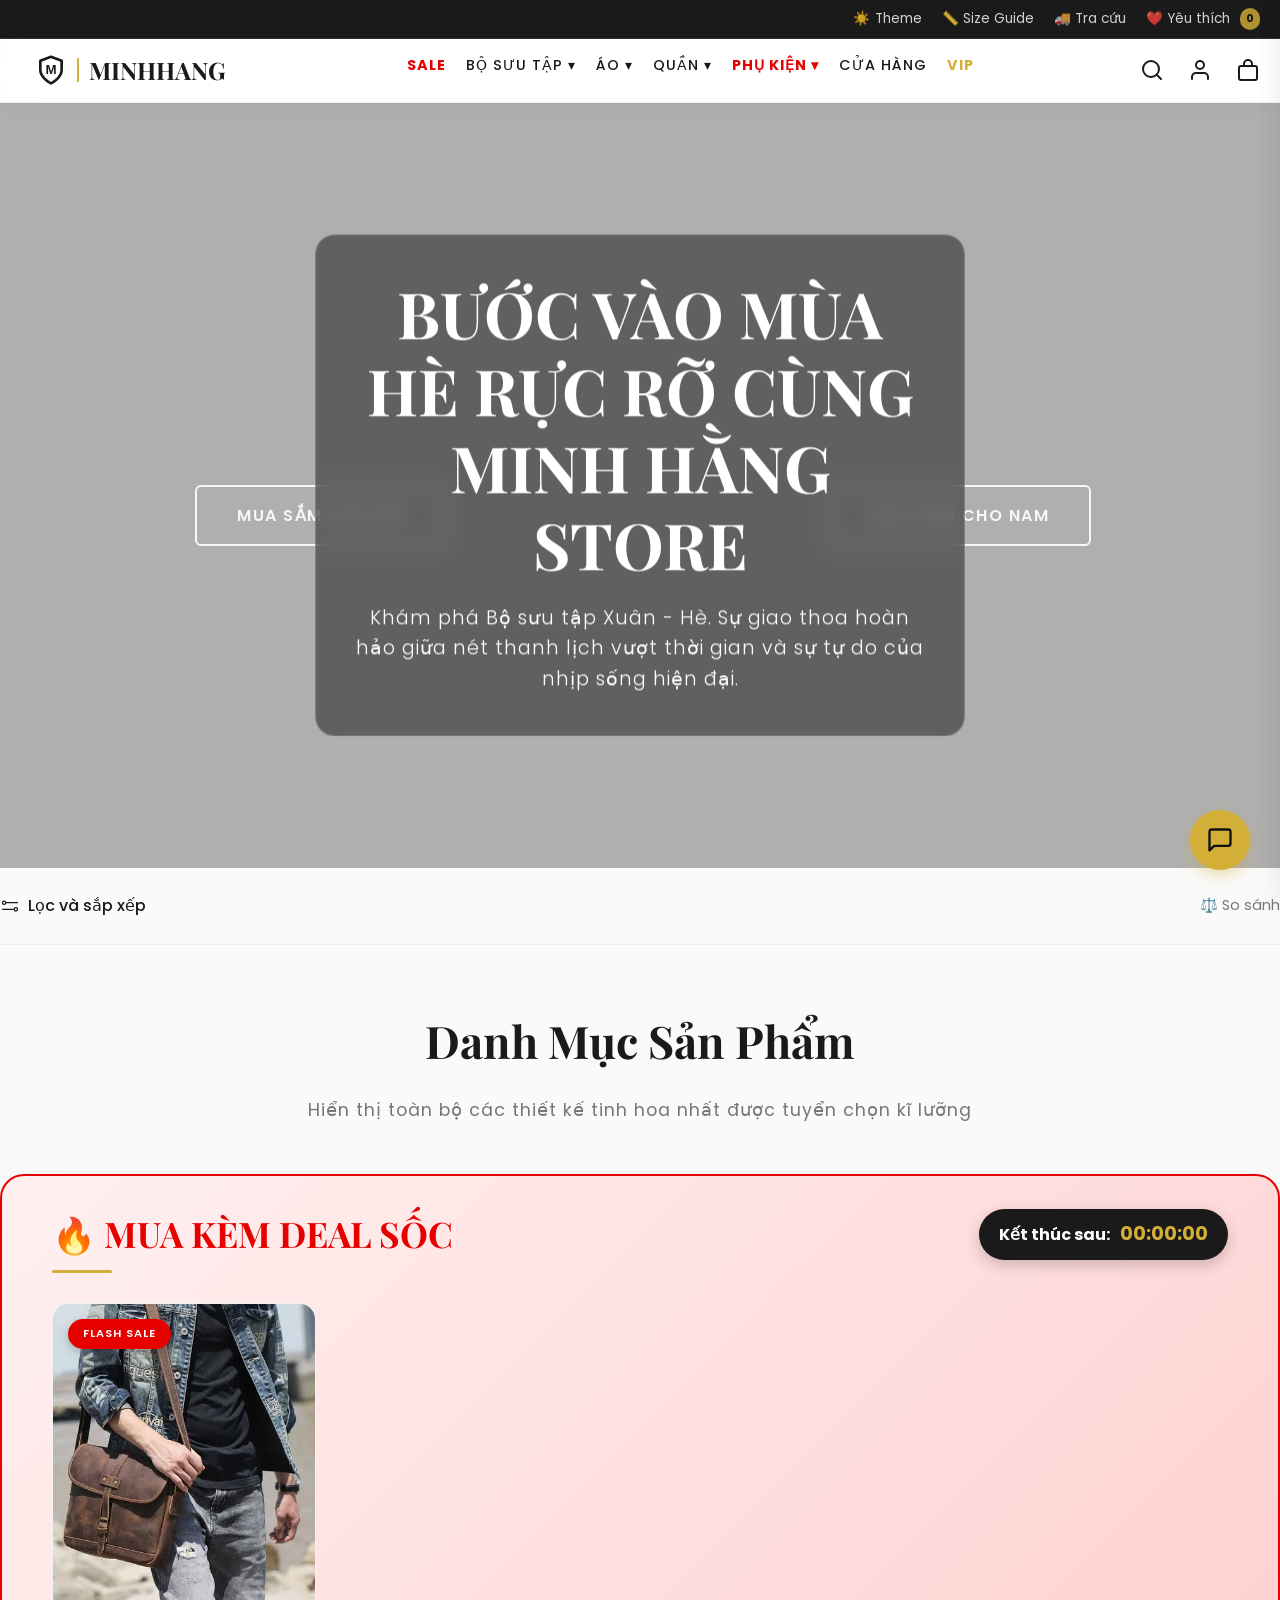
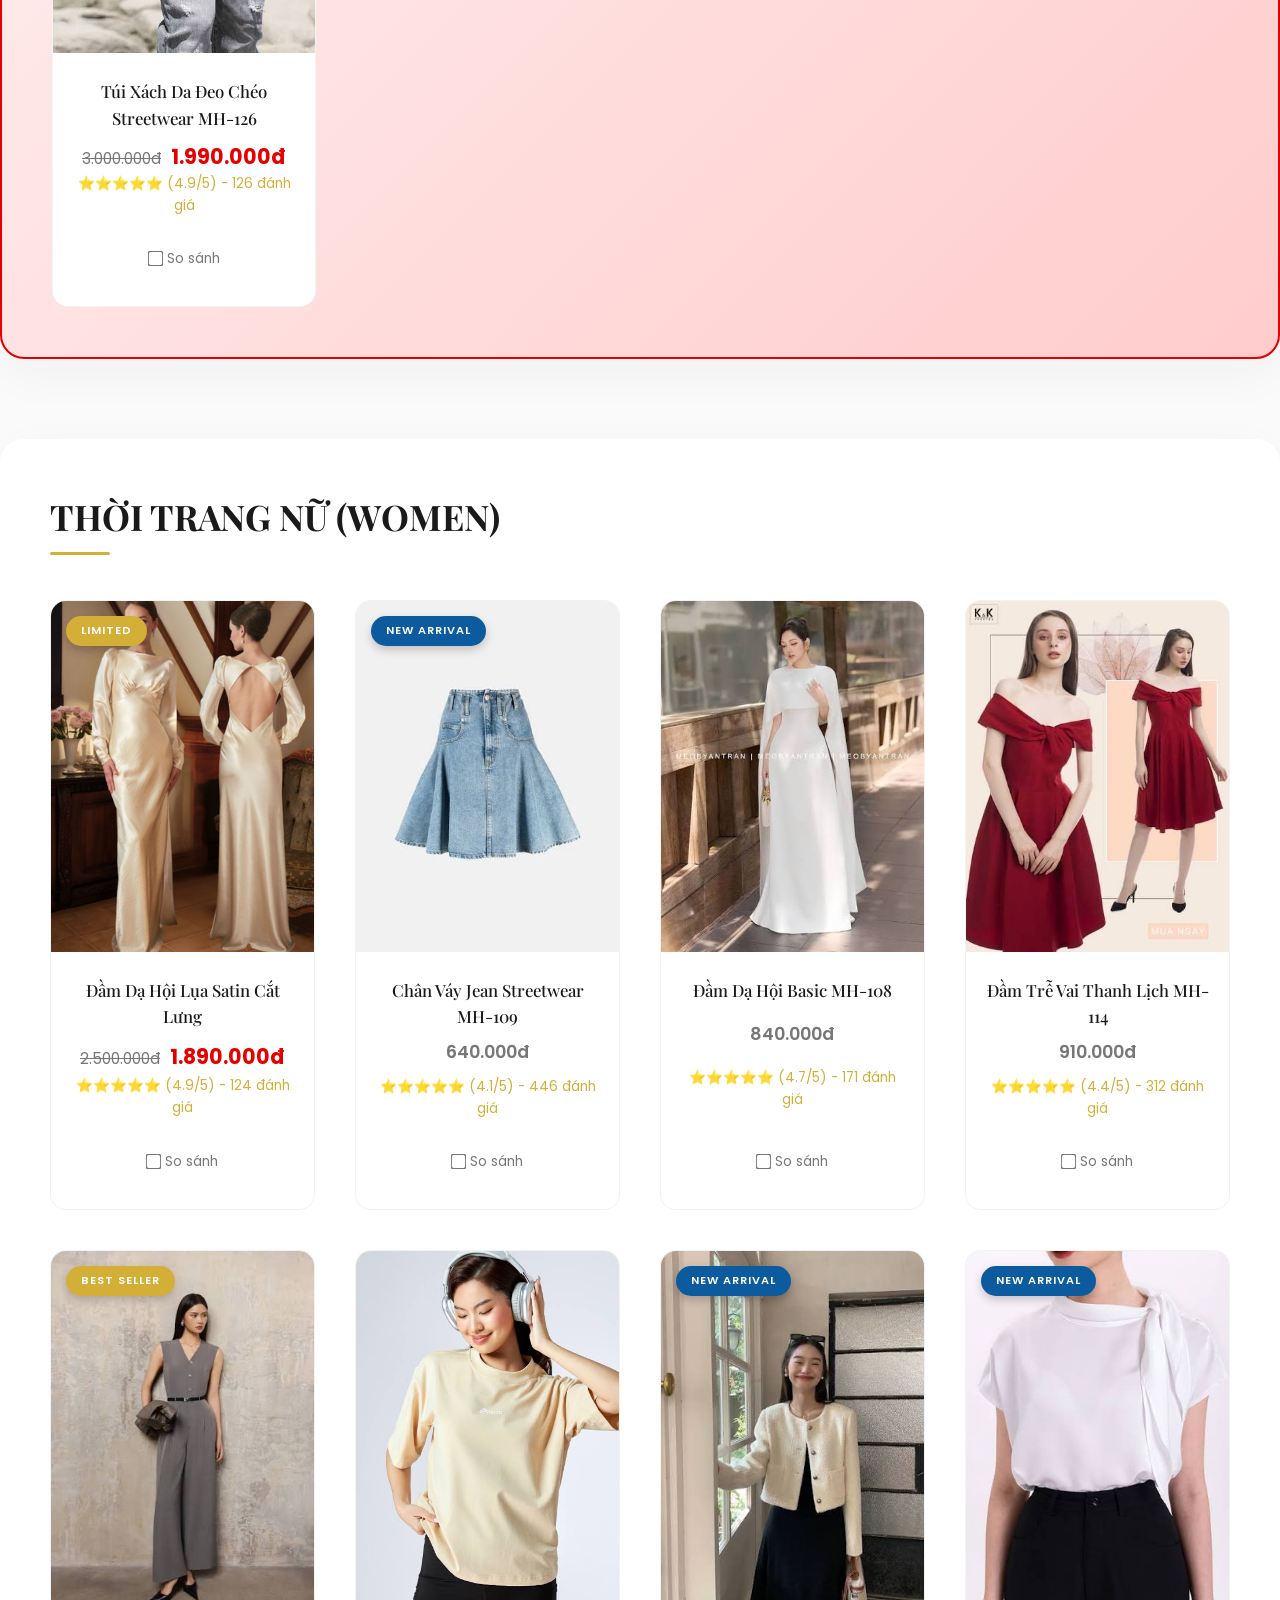
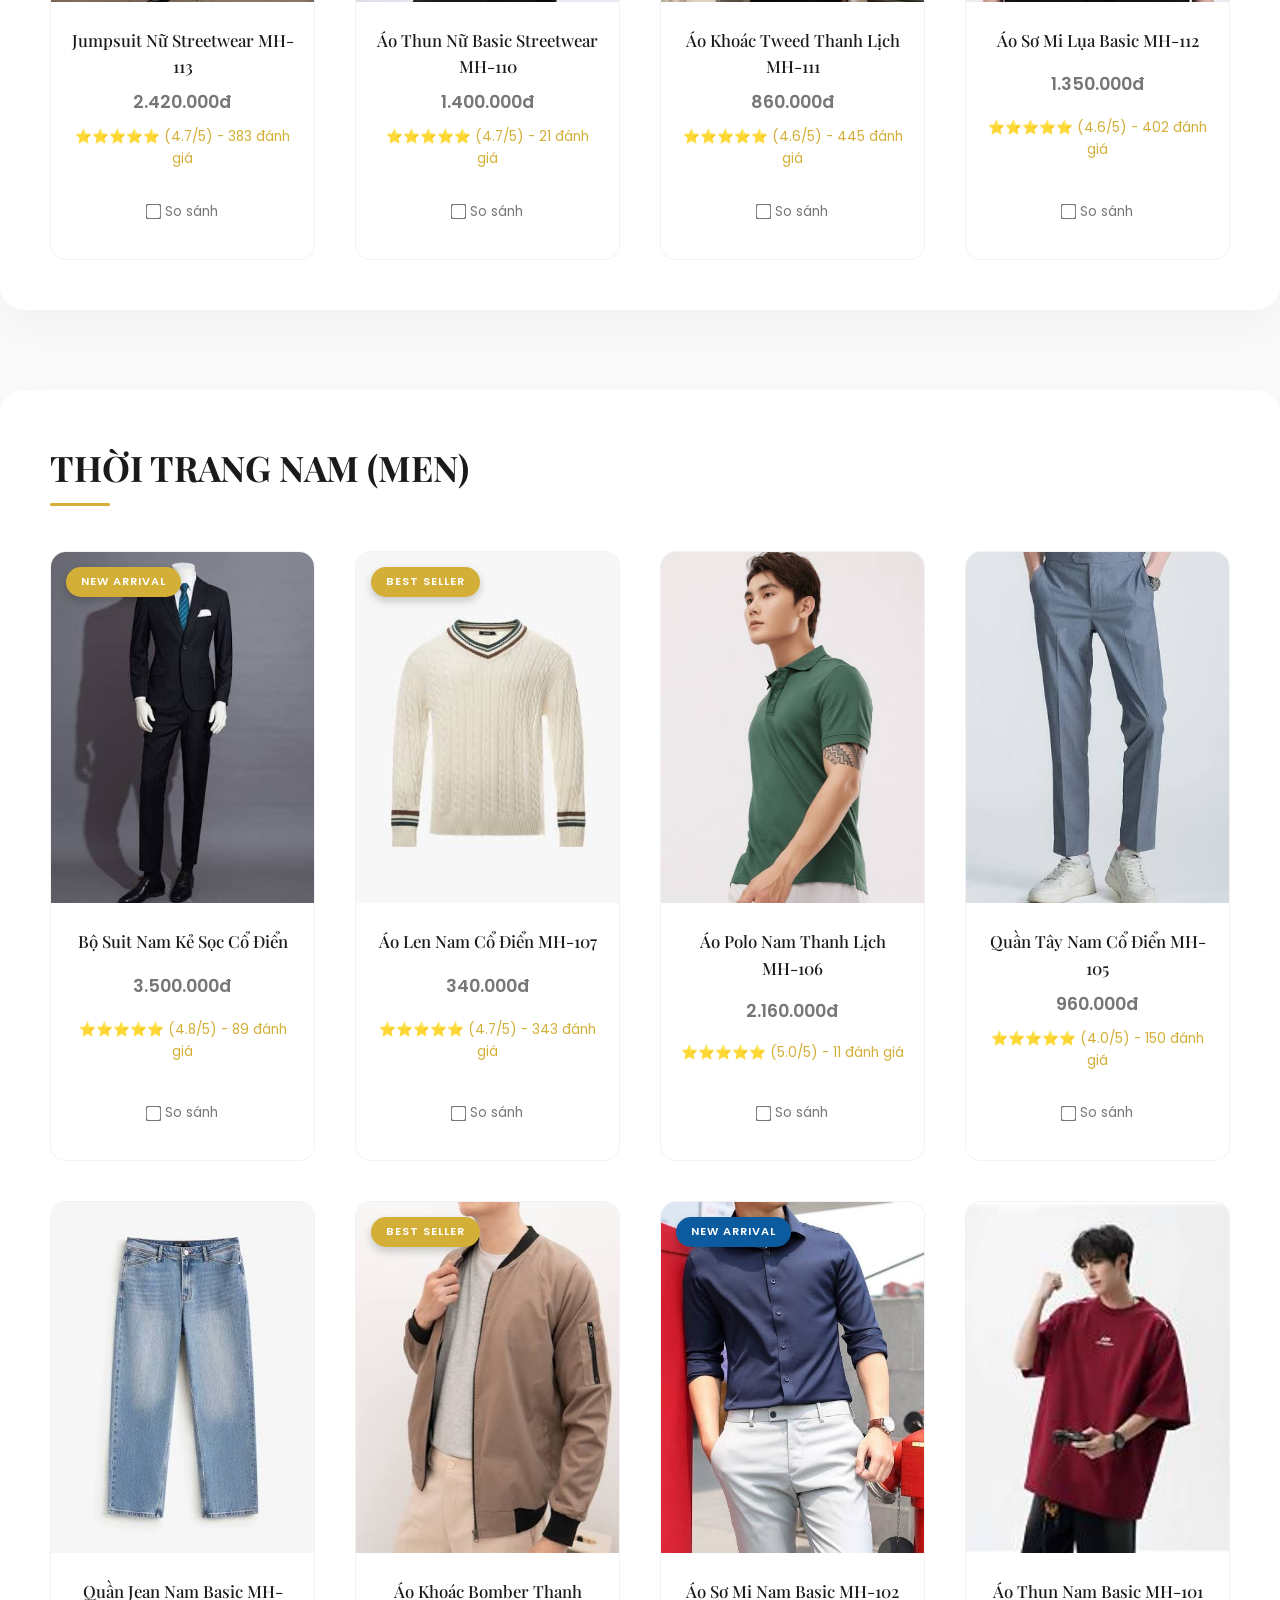
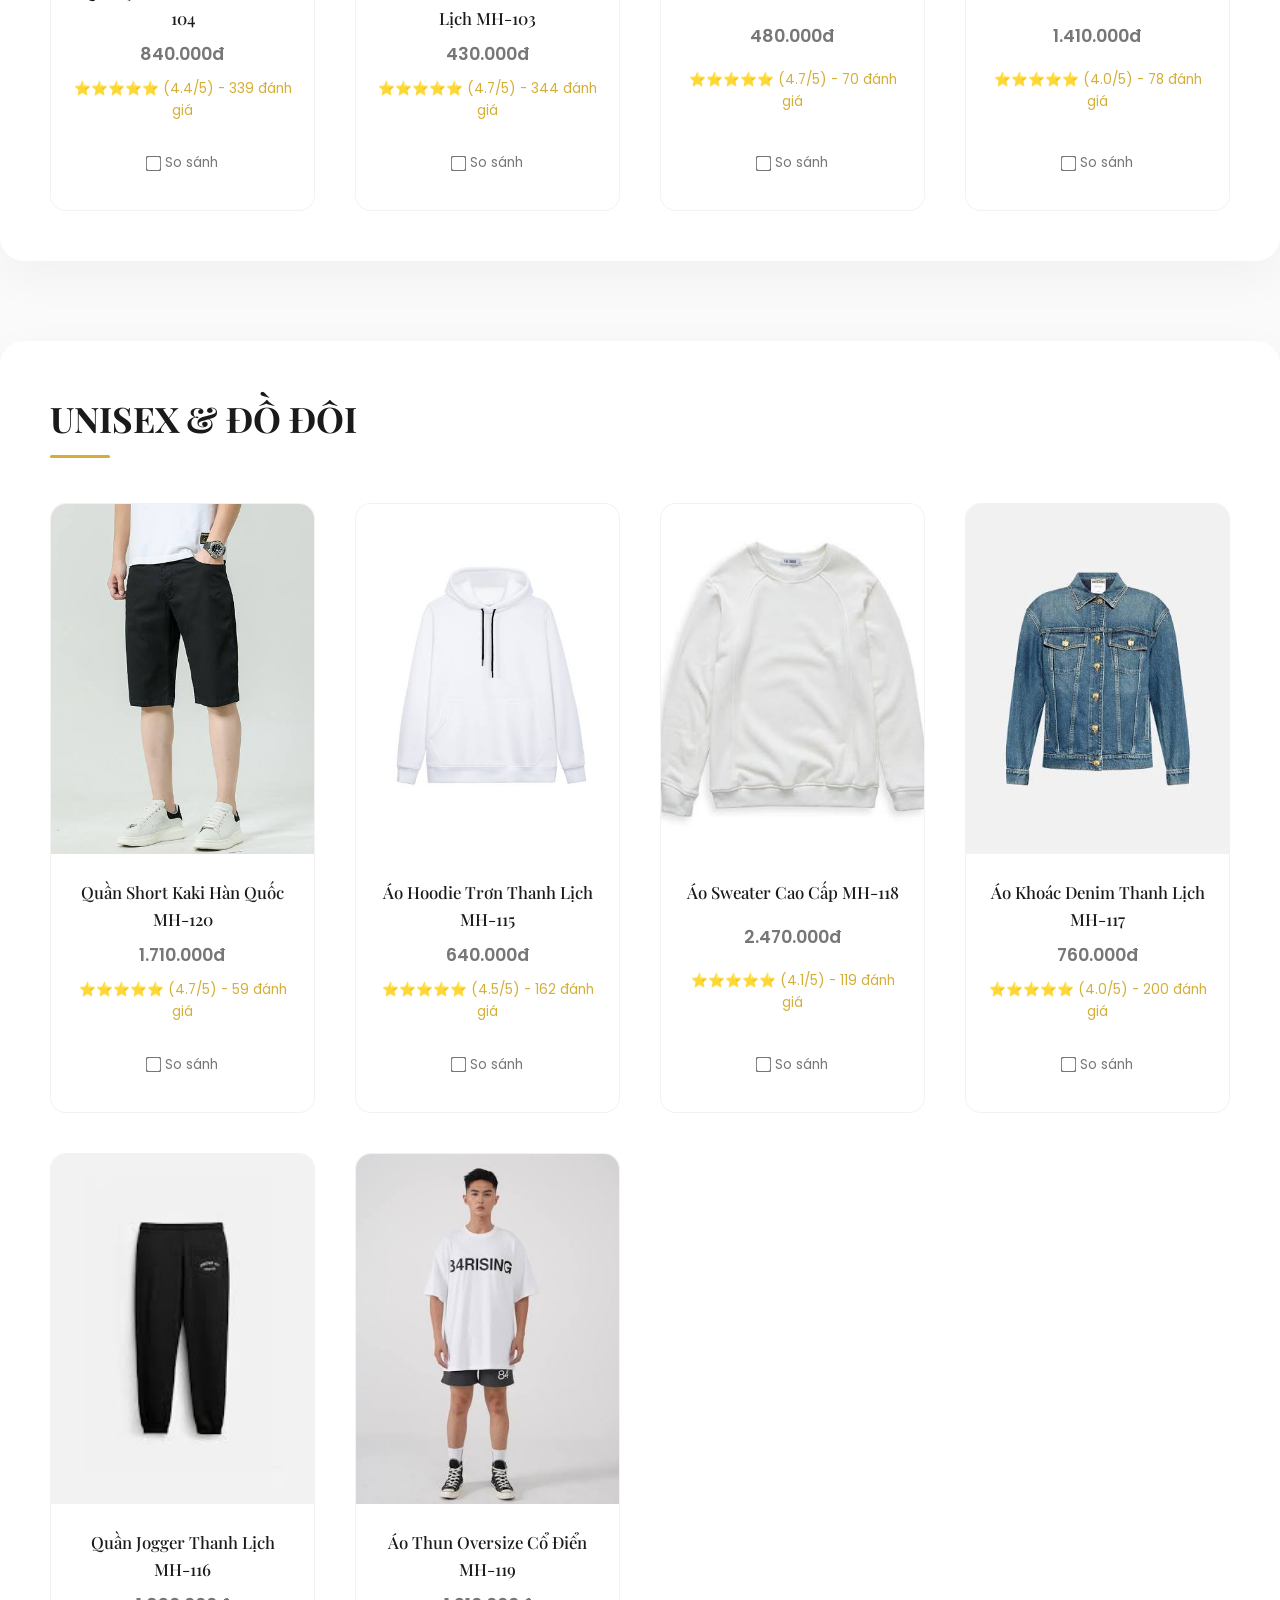
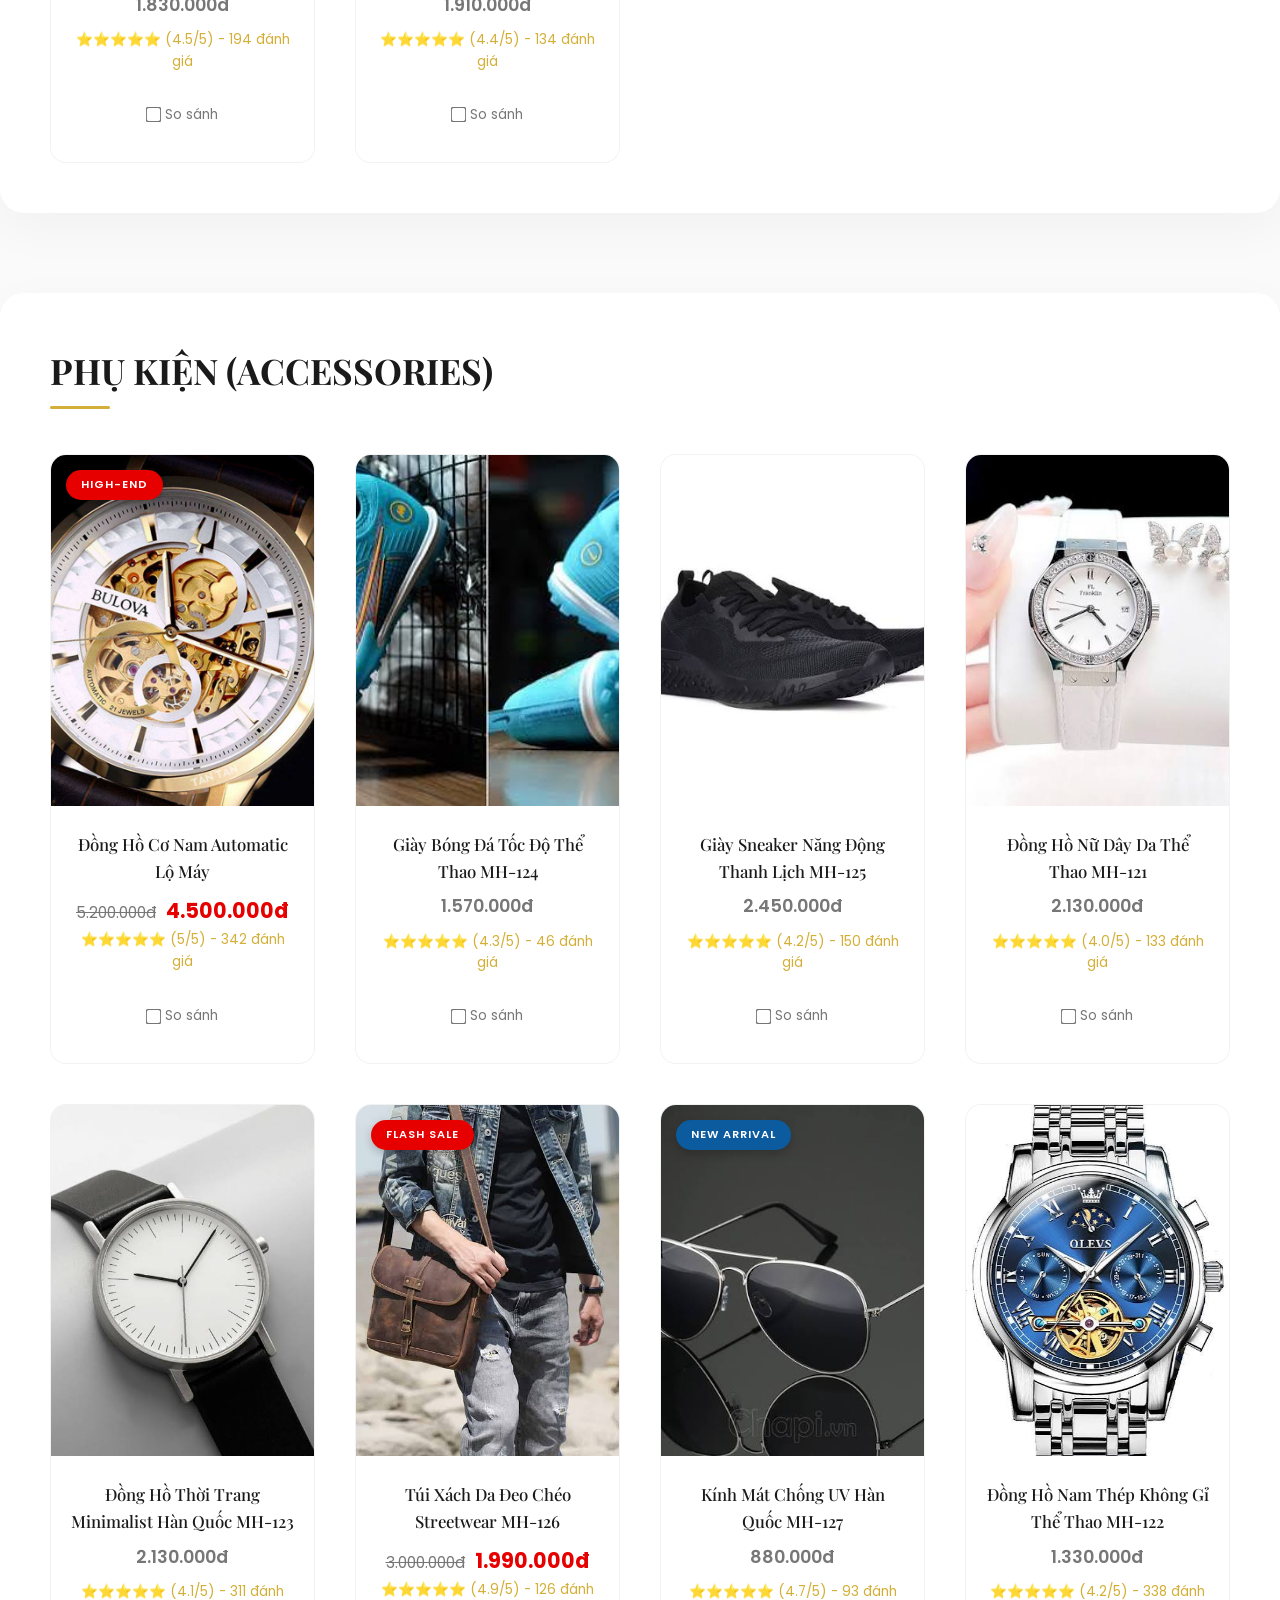
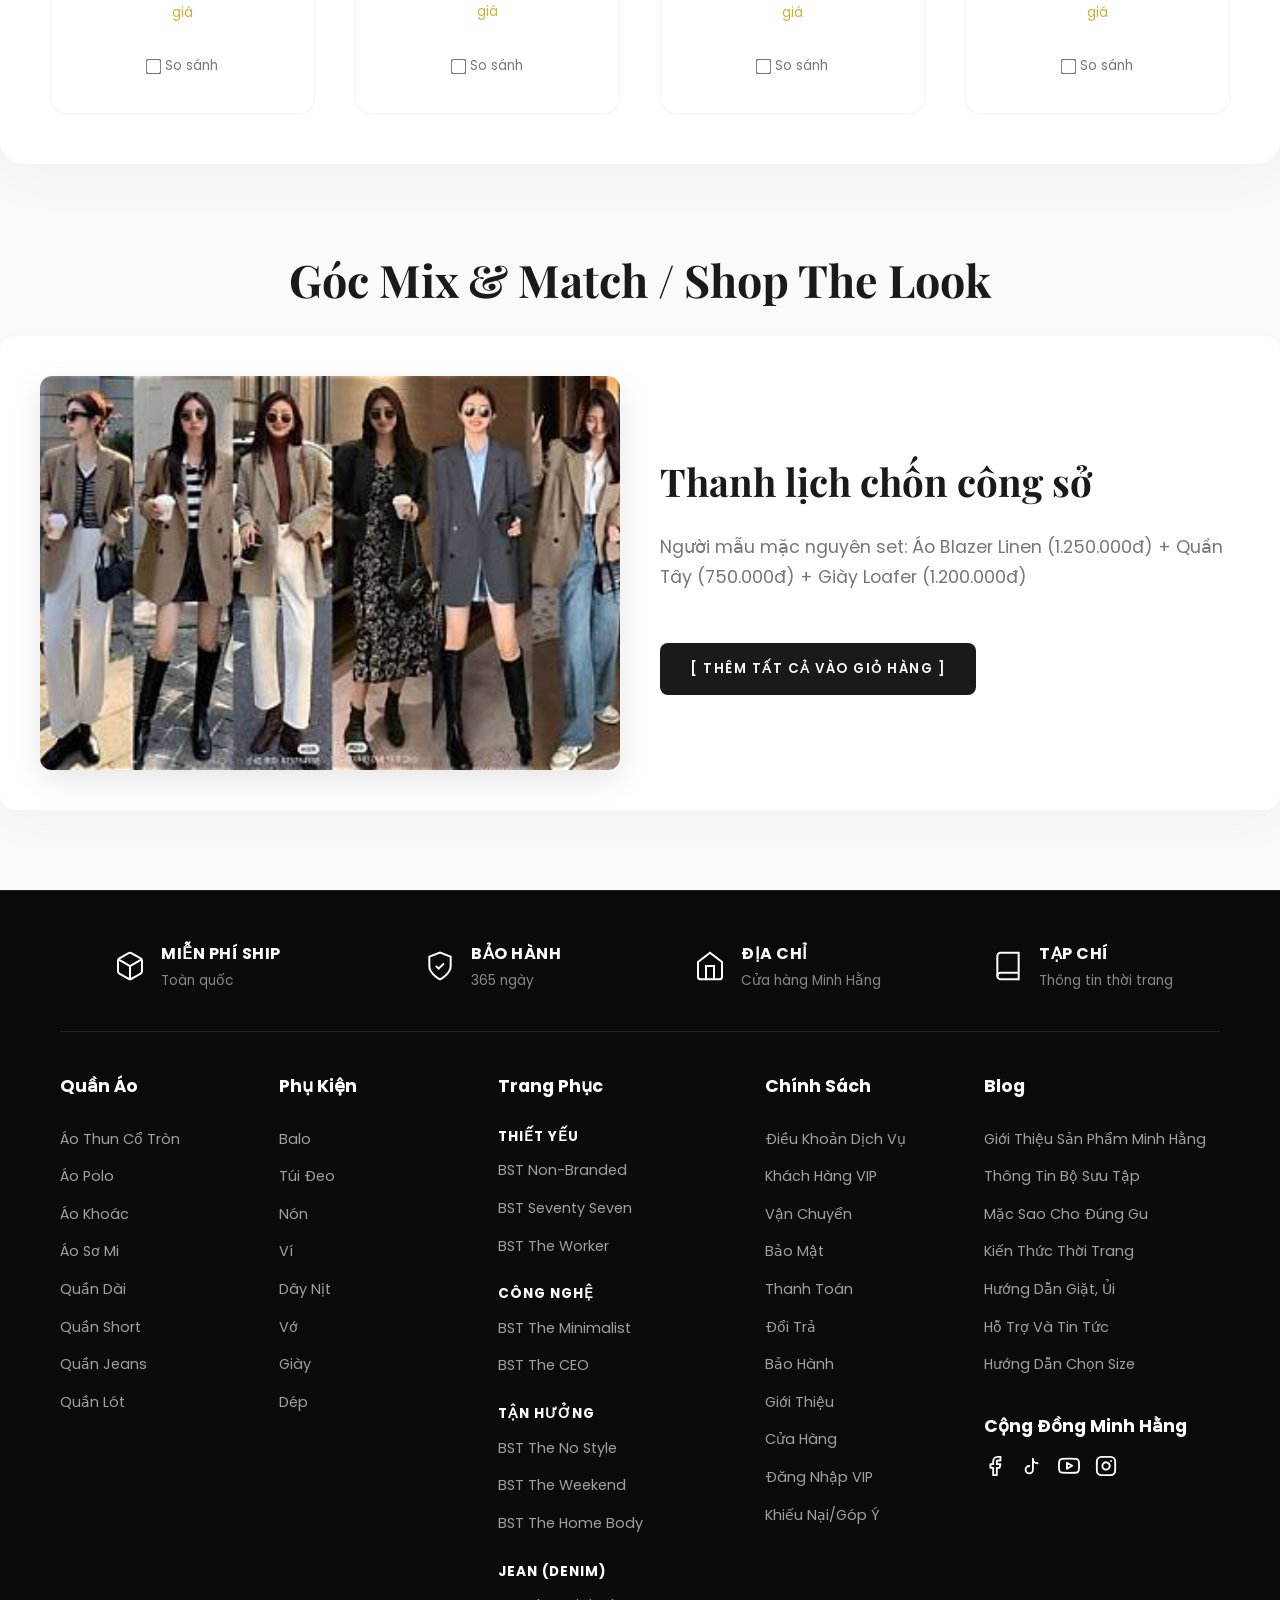
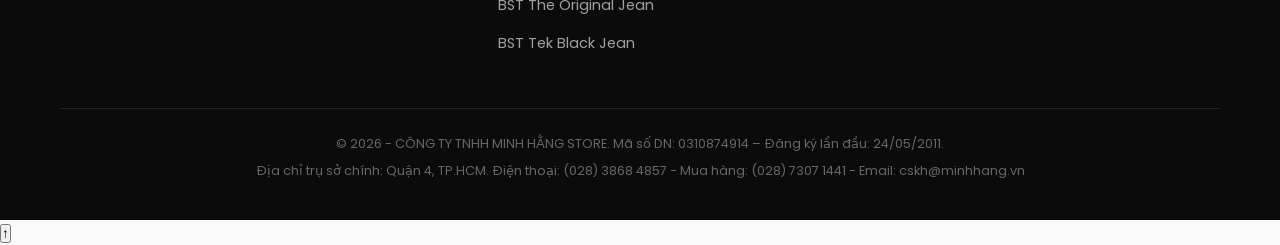
==== commit 57badccb: "Cap nhat file moi nhat" ====
--- a/index.html
+++ b/index.html
@@ -27,6 +27,289 @@
     
     <link rel="stylesheet" href="style.css">
     <link rel="stylesheet" href="chatbot.css">
+
+    <!-- CSS DÀNH RIÊNG CHO MEGA MENU FULL MÀN HÌNH CHUẨN XÁC -->
+    <style>
+        @media (min-width: 993px) {
+            header.sticky-header { 
+                position: relative !important; 
+            }
+            nav.nav-container, ul.main-menu, li.has-mega { 
+                position: static !important; 
+            }
+            
+            .mega-menu { 
+                position: absolute !important; 
+                left: 0 !important; 
+                right: 0 !important; 
+                width: 100% !important; 
+                transform: none !important; 
+                padding: 40px 0 !important; 
+                background: #fff !important; 
+                border-top: 1px solid #eaeaea; 
+                box-shadow: 0 15px 30px rgba(0,0,0,0.08) !important;
+                z-index: 999;
+            }
+            
+            .mega-container {
+                max-width: 1200px !important;
+                margin: 0 auto !important;
+                padding: 0 20px !important;
+                text-align: left !important;
+                display: grid !important;
+                gap: 30px !important;
+            }
+
+            .mega-col h4 { 
+                font-family: 'Poppins', sans-serif; 
+                font-size: 0.85rem !important; 
+                font-weight: 700 !important; 
+                text-transform: uppercase; 
+                margin-bottom: 20px !important; 
+                color: #111 !important; 
+                letter-spacing: 0.5px; 
+            }
+            .mega-col ul { 
+                display: flex; 
+                flex-direction: column; 
+                gap: 12px !important; 
+                list-style: none; 
+                padding: 0; 
+                margin: 0; 
+            }
+            .mega-col ul li a { 
+                font-size: 0.9rem !important; 
+                color: #666 !important; 
+                transition: 0.2s; 
+                font-weight: 400 !important; 
+                text-decoration: none; 
+                cursor: pointer; 
+            }
+            .mega-col ul li a:hover { 
+                color: var(--gold, #d4af37) !important; 
+                font-weight: 500 !important; 
+                transform: translateX(5px); 
+                display: inline-block; 
+            }
+        }
+    </style>
+
+    <!-- CSS DÀNH RIÊNG CHO TRANG ĐĂNG NHẬP VIP (CHUẨN YAME) -->
+    <style>
+        #vip-auth-page {
+            background-color: #111;
+            color: #fff;
+            position: fixed;
+            top: 0; 
+            left: 0; 
+            width: 100%; 
+            height: 100%;
+            z-index: 10000;
+            overflow-y: auto;
+            display: none;
+            font-family: 'Poppins', sans-serif;
+        }
+        .vip-header-bar { 
+            display: flex; 
+            justify-content: space-between; 
+            align-items: center; 
+            padding: 15px 30px; 
+            border-bottom: 1px solid #222; 
+            background-color: #111; 
+        }
+        .vip-header-logo { 
+            display: flex; 
+            align-items: center; 
+            gap: 10px; 
+        }
+        .vip-header-logo svg { color: #fff; }
+        .vip-header-text { line-height: 1.2; }
+        .vip-header-text strong { 
+            font-size: 1.1rem; 
+            letter-spacing: 1px; 
+            color: #fff; 
+        }
+        .vip-header-text span { 
+            font-size: 0.75rem; 
+            color: #aaa; 
+        }
+        .vip-back-btn { 
+            background: transparent; 
+            border: 1px solid #555; 
+            color: #fff; 
+            padding: 6px 15px; 
+            border-radius: 20px; 
+            font-size: 0.85rem; 
+            cursor: pointer; 
+            display: flex; 
+            align-items: center; 
+            gap: 5px; 
+            transition: 0.2s; 
+        }
+        .vip-back-btn:hover { background: #333; }
+        
+        .vip-main-content { 
+            max-width: 480px; 
+            margin: 50px auto; 
+            padding: 0 20px; 
+            text-align: left; 
+        }
+        .vip-main-content h4 { 
+            color: #888; 
+            font-size: 0.85rem; 
+            font-weight: 600; 
+            margin-bottom: 10px; 
+            letter-spacing: 0.5px; 
+            text-transform: uppercase; 
+        }
+        .vip-main-content h2 { 
+            font-size: 1.8rem; 
+            font-weight: 600; 
+            margin-bottom: 15px; 
+            color: #fff; 
+        }
+        .vip-main-content > p { 
+            font-size: 0.95rem; 
+            color: #aaa; 
+            line-height: 1.6; 
+            margin-bottom: 30px; 
+        }
+        .vip-main-content > p b { color: #fff; }
+        
+        .vip-input-wrap { margin-bottom: 20px; }
+        .vip-input-wrap label { 
+            display: block; 
+            font-size: 0.9rem; 
+            color: #fff; 
+            margin-bottom: 10px; 
+            font-weight: 500; 
+        }
+        .vip-input-box { 
+            display: flex; 
+            align-items: center; 
+            background-color: #111; 
+            border: 1px solid #444; 
+            border-radius: 8px; 
+            padding: 12px 15px; 
+            transition: border-color 0.2s; 
+        }
+        .vip-input-box:focus-within { border-color: #888; }
+        .vip-prefix { 
+            color: #aaa; 
+            padding-right: 15px; 
+            margin-right: 15px; 
+            border-right: 1px solid #444; 
+            font-weight: 500; 
+        }
+        .vip-input-box input { 
+            background: transparent; 
+            border: none; 
+            color: #fff; 
+            font-size: 1rem; 
+            outline: none; 
+            flex: 1; 
+            font-family: 'Poppins', sans-serif; 
+        }
+        
+        .vip-agree-wrap { 
+            display: flex; 
+            align-items: flex-start; 
+            gap: 10px; 
+            margin-bottom: 25px; 
+            cursor: pointer; 
+        }
+        .vip-agree-wrap input { margin-top: 4px; cursor: pointer; }
+        .vip-agree-wrap span { font-size: 0.9rem; color: #aaa; line-height: 1.5; }
+        
+        .vip-submit-btn { 
+            background-color: #fff; 
+            color: #111; 
+            font-weight: 600; 
+            font-size: 1rem; 
+            width: 100%; 
+            padding: 14px; 
+            border-radius: 8px; 
+            border: none; 
+            cursor: pointer; 
+            transition: opacity 0.2s; 
+            margin-bottom: 25px; 
+            font-family: 'Poppins', sans-serif; 
+        }
+        .vip-submit-btn:hover { opacity: 0.8; }
+        
+        .vip-alt-method { font-size: 0.9rem; color: #aaa; }
+        .vip-alt-method b { color: #fff; }
+        .vip-alt-method a { 
+            color: #888; 
+            text-decoration: underline; 
+            cursor: pointer; 
+            transition: color 0.2s; 
+            display: inline-block; 
+            margin-top: 5px; 
+        }
+        .vip-alt-method a:hover { color: #fff; }
+        
+        .vip-benefits-list { 
+            margin-top: 60px; 
+            display: flex; 
+            flex-direction: column; 
+            gap: 25px; 
+        }
+        .vip-benefit-item { 
+            display: flex; 
+            align-items: flex-start; 
+            gap: 15px; 
+        }
+        .vip-benefit-icon { 
+            color: #fff; 
+            display: flex; 
+            align-items: center; 
+            justify-content: center; 
+            width: 24px; 
+            height: 24px; 
+            margin-top: 2px; 
+        }
+        .vip-benefit-info h5 { 
+            font-size: 1rem; 
+            color: #fff; 
+            font-weight: 600; 
+            margin: 0 0 5px 0; 
+        }
+        .vip-benefit-info p { 
+            font-size: 0.85rem; 
+            color: #888; 
+            margin: 0; 
+            line-height: 1.5; 
+        }
+        
+        .vip-footer-text { 
+            font-size: 0.75rem; 
+            color: #666; 
+            margin-top: 40px; 
+            line-height: 1.6; 
+        }
+        .vip-footer-text a { 
+            color: #888; 
+            text-decoration: underline; 
+        }
+        
+        .vip-absolute-footer { 
+            border-top: 1px solid #222; 
+            padding: 20px 30px; 
+            display: flex; 
+            justify-content: space-between; 
+            align-items: center; 
+            font-size: 0.8rem; 
+            color: #555; 
+            margin-top: 50px; 
+        }
+        .vip-absolute-footer a { 
+            color: #555; 
+            text-decoration: none; 
+            transition: 0.2s; 
+        }
+        .vip-absolute-footer a:hover { color: #888; }
+    </style>
 </head>
 <body>
 
@@ -36,13 +319,17 @@
     </div>
 
     <canvas id="confetti-canvas"></canvas>
+    
     <div id="toast" role="alert" aria-live="assertive"></div>
+    
     <div id="sidebar-overlay" aria-hidden="true" onclick="closeSidebars()"></div>
 
+    <!-- MODAL BỘ LỌC CHUẨN XÁC -->
     <div class="login-modal" id="filter-modal" role="dialog" aria-modal="true" onclick="closeFilter(event)">
         <div class="login-box" onclick="event.stopPropagation()" style="max-width: 400px; padding: 30px;">
             <span class="close-login" tabindex="0" aria-label="Đóng" onclick="document.getElementById('filter-modal').style.display='none'; toggleNoScroll(false);">&times;</span>
             <h2 style="font-family: var(--font-heading); margin-bottom: 20px; font-size: 1.5rem;">Lọc và sắp xếp</h2>
+            
             <div class="input-group">
                 <label>Mức giá</label>
                 <select id="filter-price">
@@ -52,6 +339,7 @@
                     <option value="over1000">Trên 1.000.000đ</option>
                 </select>
             </div>
+            
             <div class="input-group">
                 <label>Sắp xếp theo</label>
                 <select id="sort-select">
@@ -60,137 +348,170 @@
                     <option value="price-desc">Giá giảm dần</option>
                 </select>
             </div>
+            
             <button class="btn-login" style="background: var(--text-main); color: #fff;" onclick="applyFiltersAndClose()">Xem kết quả</button>
         </div>
     </div>
 
-    <!-- 1. TRANG ĐĂNG NHẬP THƯỜNG -->
+    <!-- TRANG ĐĂNG NHẬP THƯỜNG -->
     <div id="standard-auth-page" class="full-page-overlay" aria-hidden="true">
         <div class="std-auth-container">
             <div class="std-header">
                 <span class="std-back-btn" onclick="closeAuthPages()">←</span>
                 <div class="std-logo">
-                    <svg width="28" height="28" viewBox="0 0 24 24" fill="none" stroke="currentColor" stroke-width="2" stroke-linecap="round" stroke-linejoin="round" aria-hidden="true">
+                    <svg width="28" height="28" viewBox="0 0 24 24" fill="none" stroke="currentColor" stroke-width="2">
                         <path d="M12 22s8-4 8-10V5l-8-3-8 3v7c0 6 8 10 8 10z"></path>
-                        <text x="12" y="15" font-size="10" text-anchor="middle" fill="currentColor" stroke="none" font-weight="bold" font-family="sans-serif">M</text>
+                        <text x="12" y="15" font-size="10" text-anchor="middle" fill="currentColor" stroke="none" font-weight="bold">M</text>
                     </svg>
                     <span>MINHHANG</span>
                 </div>
             </div>
-
+            
             <h2 class="std-title">Đăng nhập</h2>
             <p class="std-subtitle">Đăng nhập hoặc tạo tài khoản</p>
-
+            
             <div class="std-social-grid">
                 <div class="std-social-btn" onclick="processEmailLogin(true, 'Quang Anh Trần', 'tranquanganh27012007@gmail.com')">
-                    <svg xmlns="http://www.w3.org/2000/svg" viewBox="0 0 48 48" width="22px" height="22px" aria-hidden="true"><path fill="#FFC107" d="M43.611,20.083H42V20H24v8h11.303c-1.649,4.657-6.08,8-11.303,8c-6.627,0-12-5.373-12-12c0-6.627,5.373-12,12-12c3.059,0,5.842,1.154,7.961,3.039l5.657-5.657C34.046,6.053,29.268,4,24,4C12.955,4,4,12.955,4,24c0,11.045,8.955,20,20,20c11.045,0,20-8.955,20-20C44,22.659,43.862,21.35,43.611,20.083z"/><path fill="#FF3D00" d="M6.306,14.691l6.571,4.819C14.655,15.108,18.961,12,24,12c3.059,0,5.842,1.154,7.961,3.039l5.657-5.657C34.046,6.053,29.268,4,24,4C16.318,4,9.656,8.337,6.306,14.691z"/><path fill="#4CAF50" d="M24,44c5.166,0,9.86-1.977,13.409-5.192l-6.19-5.238C29.211,35.091,26.715,36,24,36c-5.202,0-9.619-3.317-11.283-7.946l-6.522,5.025C9.505,39.556,16.227,44,24,44z"/><path fill="#1976D2" d="M43.611,20.083H42V20H24v8h11.303c-0.792,2.237-2.231,4.166-4.087,5.571c0.001-0.001,0.002-0.001,0.003-0.002l6.19,5.238C36.971,39.205,44,34,44,24C44,22.659,43.862,21.35,43.611,20.083z"/></svg>
+                    <svg xmlns="http://www.w3.org/2000/svg" viewBox="0 0 48 48" width="22px" height="22px">
+                        <path fill="#FFC107" d="M43.611,20.083H42V20H24v8h11.303c-1.649,4.657-6.08,8-11.303,8c-6.627,0-12-5.373-12-12c0-6.627,5.373-12,12-12c3.059,0,5.842,1.154,7.961,3.039l5.657-5.657C34.046,6.053,29.268,4,24,4C12.955,4,4,12.955,4,24c0,11.045,8.955,20,20,20c11.045,0,20-8.955,20-20C44,22.659,43.862,21.35,43.611,20.083z"/>
+                        <path fill="#FF3D00" d="M6.306,14.691l6.571,4.819C14.655,15.108,18.961,12,24,12c3.059,0,5.842,1.154,7.961,3.039l5.657-5.657C34.046,6.053,29.268,4,24,4C16.318,4,9.656,8.337,6.306,14.691z"/>
+                        <path fill="#4CAF50" d="M24,44c5.166,0,9.86-1.977,13.409-5.192l-6.19-5.238C29.211,35.091,26.715,36,24,36c-5.202,0-9.619-3.317-11.283-7.946l-6.522,5.025C9.505,39.556,16.227,44,24,44z"/>
+                        <path fill="#1976D2" d="M43.611,20.083H42V20H24v8h11.303c-0.792,2.237-2.231,4.166-4.087,5.571c0.001-0.001,0.002-0.001,0.003-0.002l6.19,5.238C36.971,39.205,44,34,44,24C44,22.659,43.862,21.35,43.611,20.083z"/>
+                    </svg>
                     <span class="hint">Sử dụng lần cuối</span>
                 </div>
+                
                 <div class="std-social-btn" onclick="processEmailLogin(true, 'Facebook User', 'user@facebook.com')">
-                    <svg xmlns="http://www.w3.org/2000/svg" viewBox="0 0 24 24" width="22px" height="22px" aria-hidden="true"><path fill="#1877F2" d="M17.525,9H14V7c0-1.032,0.084-1.682,1.563-1.682h1.868v-3.18C16.522,2.044,15.608,1.998,14.693,2 C11.98,2,10,3.657,10,6.699V9H7v4l3-0.001V22h4v-9.003l3.066-0.001L17.525,9z"/></svg>
-                </div>
-            </div>
-
+                    <svg xmlns="http://www.w3.org/2000/svg" viewBox="0 0 24 24" width="22px" height="22px">
+                        <path fill="#1877F2" d="M17.525,9H14V7c0-1.032,0.084-1.682,1.563-1.682h1.868v-3.18C16.522,2.044,15.608,1.998,14.693,2 C11.98,2,10,3.657,10,6.699V9H7v4l3-0.001V22h4v-9.003l3.066-0.001L17.525,9z"/>
+                    </svg>
+                </div>
+            </div>
+            
             <div class="std-divider">hoặc</div>
-
+            
             <div class="std-input-wrapper">
                 <input type="email" id="std-email-input" placeholder="Email">
                 <span class="arrow-icon" onclick="processEmailLogin(false)">→</span>
             </div>
-
+            
             <label class="std-checkbox">
                 <input type="checkbox" checked>
                 <span>Gửi cho tôi tin tức và ưu đãi qua email</span>
             </label>
-
+            
             <div class="std-terms">
-                Bằng cách tiếp tục, bạn đồng ý với <a href="javascript:void(0)">Điều khoản dịch vụ</a> của chúng tôi
-            </div>
-
-            <a href="javascript:void(0)" class="std-footer-link">Chính sách quyền riêng tư</a>
+                Bằng cách tiếp tục, bạn đồng ý với <a href="dieu-khoan.html">Điều khoản dịch vụ</a> của chúng tôi
+            </div>
+            
+            <a href="chinh-sach-quyen-rieng-tu.html" class="std-footer-link">Chính sách quyền riêng tư</a>
         </div>
     </div>
 
-    <!-- 2. TRANG ĐĂNG NHẬP VIP (ZALO/SMS OTP) -->
-    <div id="vip-auth-page" class="full-page-overlay" aria-hidden="true">
-        <div class="vip-top-header">
-            <div class="vip-logo-box">
-                <div class="vip-logo-icon">
-                    <svg width="24" height="24" viewBox="0 0 24 24" fill="none" stroke="currentColor" stroke-width="2" stroke-linecap="round" stroke-linejoin="round" aria-hidden="true"><path d="M12 22s8-4 8-10V5l-8-3-8 3v7c0 6 8 10 8 10z"></path></svg>
-                </div>
-                <div>
-                    <div class="vip-logo-text">Minh Hằng</div>
-                    <div class="vip-logo-sub">Thành viên VIP</div>
+    <!-- GIAO DIỆN VIP HOÀN TOÀN MỚI CHUẨN YAME -->
+    <div id="vip-auth-page" aria-hidden="true">
+        <div class="vip-header-bar">
+            <div class="vip-header-logo">
+                <svg width="32" height="32" viewBox="0 0 24 24" fill="none" stroke="currentColor" stroke-width="2" stroke-linecap="round" stroke-linejoin="round">
+                    <path d="M12 22s8-4 8-10V5l-8-3-8 3v7c0 6 8 10 8 10z"></path>
+                </svg>
+                <div class="vip-header-text">
+                    <strong>Minh Hằng</strong><br>
+                    <span>Thành viên VIP</span>
                 </div>
             </div>
             <button class="vip-back-btn" onclick="closeAuthPages()">
-                <svg width="14" height="14" viewBox="0 0 24 24" fill="none" stroke="currentColor" stroke-width="2" aria-hidden="true"><polyline points="15 18 9 12 15 6"></polyline></svg>
+                <svg width="14" height="14" viewBox="0 0 24 24" fill="none" stroke="currentColor" stroke-width="2">
+                    <polyline points="15 18 9 12 15 6"></polyline>
+                </svg>
                 trở về SHOP online
             </button>
         </div>
 
-        <div class="vip-login-wrapper">
-            <div class="vip-login-card">
-                <div class="vip-body">
-                    <h4>ĐĂNG NHẬP / ĐĂNG KÝ VIP</h4>
-                    <h2>Sử dụng OTP qua Zalo / SMS</h2>
-                    <p>Nhập số điện thoại để nhận mã OTP. Nếu bạn chưa có thẻ VIP, hệ thống sẽ tạo tự động và nhận ngay <b style="color: #fff;">giảm giá 5%</b> cho thẻ mới!</p>
-                    
-                    <div class="vip-input-group">
-                        <label>Số điện thoại</label>
-                        <div class="phone-input-wrapper">
-                            <div class="phone-prefix">+84</div>
-                            <input type="tel" id="auth-phone-input" placeholder="Nhập số điện thoại của bạn" onkeypress="return event.charCode >= 48 && event.charCode <= 57">
-                        </div>
-                    </div>
-
-                    <label class="vip-checkbox">
-                        <input type="checkbox" checked id="vip-promo-agree">
-                        <span>Tôi đồng ý nhận thông tin, khuyến mãi từ Minh Hằng Store qua Email/Zalo.</span>
-                    </label>
-
-                    <button class="btn-zalo" onclick="processPhoneLogin('zalo')">Gửi mã OTP qua Zalo</button>
-
-                    <div class="vip-alt-login">
-                        Số điện thoại của bạn <b style="color: #fff;">không sử dụng Zalo</b>?<br>
-                        <a onclick="processPhoneLogin('sms')" href="javascript:void(0)">Nhận OTP qua SMS</a>
-                    </div>
-                </div>
-
-                <div class="vip-benefits">
-                    <div class="benefit-item">
-                        <div class="benefit-icon"><svg width="18" height="18" viewBox="0 0 24 24" fill="none" stroke="currentColor" stroke-width="2" aria-hidden="true"><path d="M20.59 13.41l-7.17 7.17a2 2 0 0 1-2.83 0L2 12V2h10l8.59 8.59a2 2 0 0 1 0 2.82z"></path><line x1="7" y1="7" x2="7.01" y2="7"></line></svg></div>
-                        <div class="benefit-text">
-                            <h5>Giảm ngay 5%</h5>
-                            <p>Dành cho thành viên mới.</p>
-                        </div>
-                    </div>
-                    <div class="benefit-item">
-                        <div class="benefit-icon"><svg width="18" height="18" viewBox="0 0 24 24" fill="none" stroke="currentColor" stroke-width="2" aria-hidden="true"><line x1="8" y1="6" x2="21" y2="6"></line><line x1="8" y1="12" x2="21" y2="12"></line><line x1="8" y1="18" x2="21" y2="18"></line><line x1="3" y1="6" x2="3.01" y2="6"></line><line x1="3" y1="12" x2="3.01" y2="12"></line><line x1="3" y1="18" x2="3.01" y2="18"></line></svg></div>
-                        <div class="benefit-text">
-                            <h5>Theo dõi đơn hàng</h5>
-                            <p>Xem lịch sử mua và điểm tích lũy.</p>
-                        </div>
-                    </div>
-                    <div class="benefit-item">
-                        <div class="benefit-icon"><svg width="18" height="18" viewBox="0 0 24 24" fill="none" stroke="currentColor" stroke-width="2" aria-hidden="true"><polyline points="23 6 13.5 15.5 8.5 10.5 1 18"></polyline><polyline points="17 6 23 6 23 12"></polyline></svg></div>
-                        <div class="benefit-text">
-                            <h5>Tích lũy / Giảm giá thành viên</h5>
-                            <p>Ưu đãi lên đến <b>57%</b>.</p>
-                        </div>
-                    </div>
-                    <div class="benefit-item">
-                        <div class="benefit-icon"><svg width="18" height="18" viewBox="0 0 24 24" fill="none" stroke="currentColor" stroke-width="2" aria-hidden="true"><rect x="3" y="8" width="18" height="4" rx="1" ry="1"></rect><line x1="12" y1="8" x2="12" y2="21"></line><path d="M19 12v7a2 2 0 0 1-2 2H7a2 2 0 0 1-2-2v-7"></path><path d="M7.5 8a2.5 2.5 0 0 1 0-5A4.8 8 0 0 1 12 8a4.8 8 0 0 1 4.5-5 2.5 2.5 0 0 1 0 5"></path></svg></div>
-                        <div class="benefit-text">
-                            <h5>Voucher riêng</h5>
-                            <p>Voucher sinh nhật & các ưu đãi khác.</p>
-                        </div>
-                    </div>
-                    <div class="vip-footer-note">
-                        Bằng việc tiếp tục, bạn đồng ý với <a href="javascript:void(0)">Điều khoản sử dụng</a> và <a href="javascript:void(0)">Chính sách bảo mật</a> của Minh Hằng. Tài khoản có thể được bảo vệ bởi reCAPTCHA/Google.
-                    </div>
-                </div>
-            </div>
+        <div class="vip-main-content">
+            <h4>ĐĂNG NHẬP / ĐĂNG KÝ VIP</h4>
+            <h2>Sử dụng OTP qua Zalo / SMS</h2>
+            <p>Nhập số điện thoại để nhận mã OTP. Nếu bạn chưa có thẻ VIP, hệ thống sẽ tạo tự động và nhận ngay <b>giảm giá 5%</b> cho thẻ mới!</p>
+            
+            <div class="vip-input-wrap">
+                <label>Số điện thoại</label>
+                <div class="vip-input-box">
+                    <span class="vip-prefix">+84</span>
+                    <input type="tel" id="auth-phone-input" placeholder="Nhập số điện thoại của bạn" onkeypress="return event.charCode >= 48 && event.charCode <= 57">
+                </div>
+            </div>
+
+            <label class="vip-agree-wrap">
+                <input type="checkbox" checked id="vip-promo-agree">
+                <span>Tôi đồng ý nhận thông tin, khuyến mãi từ Minh Hằng Store qua Email/Zalo.</span>
+            </label>
+
+            <!-- Nút Trắng Chữ Đen theo chuẩn -->
+            <button class="vip-submit-btn" onclick="processPhoneLogin('zalo')">
+                Gửi mã OTP qua Zalo
+            </button>
+
+            <div class="vip-alt-method">
+                Số điện thoại của bạn <b>không sử dụng Zalo</b>?<br>
+                <a onclick="processPhoneLogin('sms')">Nhận OTP qua SMS</a>
+            </div>
+
+            <div class="vip-benefits-list">
+                <div class="vip-benefit-item">
+                    <div class="vip-benefit-icon">
+                        <svg width="20" height="20" viewBox="0 0 24 24" fill="none" stroke="currentColor" stroke-width="2">
+                            <path d="M20.59 13.41l-7.17 7.17a2 2 0 0 1-2.83 0L2 12V2h10l8.59 8.59a2 2 0 0 1 0 2.82z"></path>
+                            <line x1="7" y1="7" x2="7.01" y2="7"></line>
+                        </svg>
+                    </div>
+                    <div class="vip-benefit-info">
+                        <h5>Giảm ngay 5%</h5>
+                        <p>Dành cho thành viên mới.</p>
+                    </div>
+                </div>
+                <div class="vip-benefit-item">
+                    <div class="vip-benefit-icon">
+                        <svg width="20" height="20" viewBox="0 0 24 24" fill="none" stroke="currentColor" stroke-width="2">
+                            <line x1="8" y1="6" x2="21" y2="6"></line><line x1="8" y1="12" x2="21" y2="12"></line><line x1="8" y1="18" x2="21" y2="18"></line><line x1="3" y1="6" x2="3.01" y2="6"></line><line x1="3" y1="12" x2="3.01" y2="12"></line><line x1="3" y1="18" x2="3.01" y2="18"></line>
+                        </svg>
+                    </div>
+                    <div class="vip-benefit-info">
+                        <h5>Theo dõi đơn hàng</h5>
+                        <p>Xem lịch sử mua và điểm tích lũy.</p>
+                    </div>
+                </div>
+                <div class="vip-benefit-item">
+                    <div class="vip-benefit-icon">
+                        <svg width="20" height="20" viewBox="0 0 24 24" fill="none" stroke="currentColor" stroke-width="2">
+                            <polyline points="23 6 13.5 15.5 8.5 10.5 1 18"></polyline><polyline points="17 6 23 6 23 12"></polyline>
+                        </svg>
+                    </div>
+                    <div class="vip-benefit-info">
+                        <h5>Tích lũy / Giảm giá thành viên</h5>
+                        <p>Ưu đãi lên đến <b>57%</b>.</p>
+                    </div>
+                </div>
+                <div class="vip-benefit-item">
+                    <div class="vip-benefit-icon">
+                        <svg width="20" height="20" viewBox="0 0 24 24" fill="none" stroke="currentColor" stroke-width="2">
+                            <rect x="3" y="8" width="18" height="4" rx="1" ry="1"></rect><line x1="12" y1="8" x2="12" y2="21"></line><path d="M19 12v7a2 2 0 0 1-2 2H7a2 2 0 0 1-2-2v-7"></path><path d="M7.5 8a2.5 2.5 0 0 1 0-5A4.8 8 0 0 1 12 8a4.8 8 0 0 1 4.5-5 2.5 2.5 0 0 1 0 5"></path>
+                        </svg>
+                    </div>
+                    <div class="vip-benefit-info">
+                        <h5>Voucher riêng</h5>
+                        <p>Voucher sinh nhật & các ưu đãi khác.</p>
+                    </div>
+                </div>
+            </div>
+
+            <div class="vip-footer-text">
+                Bằng việc tiếp tục, bạn đồng ý với <a href="dieu-khoan.html">Điều khoản sử dụng</a> và <a href="chinh-sach-bao-mat.html">Chính sách bảo mật</a> của Minh Hằng Store. Tài khoản có thể được bảo vệ bởi reCAPTCHA/Google.
+            </div>
+        </div>
+
+        <div class="vip-absolute-footer">
+            <span>© 2026 Minh Hằng Store - Trang thẻ VIP dành cho thành viên.</span>
+            <a href="lien-he.html">Trợ giúp</a>
         </div>
     </div>
 
@@ -198,11 +519,17 @@
     <div id="profile-page" class="full-page-overlay" aria-hidden="true">
         <div class="profile-header">
             <div class="logo" style="margin: 0; cursor: pointer;" onclick="closeProfilePage()">
-                <svg width="28" height="28" viewBox="0 0 24 24" fill="none" stroke="currentColor" stroke-width="2" stroke-linecap="round" stroke-linejoin="round" aria-hidden="true"><path d="M12 22s8-4 8-10V5l-8-3-8 3v7c0 6 8 10 8 10z"></path><text x="12" y="15" font-size="10" text-anchor="middle" fill="currentColor" stroke="none" font-weight="bold" font-family="sans-serif">M</text></svg>
+                <svg width="28" height="28" viewBox="0 0 24 24" fill="none" stroke="currentColor" stroke-width="2" stroke-linecap="round" stroke-linejoin="round" aria-hidden="true">
+                    <path d="M12 22s8-4 8-10V5l-8-3-8 3v7c0 6 8 10 8 10z"></path>
+                    <text x="12" y="15" font-size="10" text-anchor="middle" fill="currentColor" stroke="none" font-weight="bold" font-family="sans-serif">M</text>
+                </svg>
                 <span>MINHHANG</span>
             </div>
             <div class="profile-avatar">
-                <svg width="24" height="24" viewBox="0 0 24 24" fill="none" stroke="currentColor" stroke-width="2" stroke-linecap="round" stroke-linejoin="round" aria-hidden="true"><path d="M20 21v-2a4 4 0 0 0-4-4H8a4 4 0 0 0-4 4v2"></path><circle cx="12" cy="7" r="4"></circle></svg>
+                <svg width="24" height="24" viewBox="0 0 24 24" fill="none" stroke="currentColor" stroke-width="2" stroke-linecap="round" stroke-linejoin="round" aria-hidden="true">
+                    <path d="M20 21v-2a4 4 0 0 0-4-4H8a4 4 0 0 0-4 4v2"></path>
+                    <circle cx="12" cy="7" r="4"></circle>
+                </svg>
             </div>
         </div>
 
@@ -215,7 +542,6 @@
             </div>
 
             <div class="profile-content">
-                
                 <style>
                     .pro-profile-wrapper { font-family: 'Poppins', sans-serif; color: #111; animation: fadeIn 0.3s ease; }
                     @keyframes fadeIn { from { opacity: 0; transform: translateY(10px); } to { opacity: 1; transform: translateY(0); } }
@@ -242,8 +568,8 @@
                     .pro-link { color: var(--text-light, #888); text-decoration: none; font-size: 0.9rem; transition: color 0.2s; }
                     .pro-link:hover { color: #111; text-decoration: underline; }
                 </style>
+                
                 <div id="tab-profile" class="pro-profile-wrapper">
-                    <!-- Khối 1: Thông tin cá nhân -->
                     <div class="pro-card">
                         <div class="pro-card-header">
                             <h4 class="pro-title">Thông tin cá nhân</h4>
@@ -261,7 +587,6 @@
                         </div>
                     </div>
 
-                    <!-- Khối 2: Địa chỉ -->
                     <div class="pro-card">
                         <div class="pro-card-header">
                             <h4 class="pro-title">Sổ địa chỉ</h4>
@@ -270,14 +595,16 @@
                         <div class="pro-content">
                             <div class="pro-flex-box" style="justify-content: flex-start; gap: 15px; background: #fafafa; border-style: dashed;">
                                 <div style="background: #e0e0e0; border-radius: 50%; width: 40px; height: 40px; display: flex; align-items: center; justify-content: center; color: #555;">
-                                    <svg width="20" height="20" viewBox="0 0 24 24" fill="none" stroke="currentColor" stroke-width="2" stroke-linecap="round" stroke-linejoin="round" aria-hidden="true"><path d="M21 10c0 7-9 13-9 13s-9-6-9-13a9 9 0 0 1 18 0z"></path><circle cx="12" cy="10" r="3"></circle></svg>
+                                    <svg width="20" height="20" viewBox="0 0 24 24" fill="none" stroke="currentColor" stroke-width="2" stroke-linecap="round" stroke-linejoin="round" aria-hidden="true">
+                                        <path d="M21 10c0 7-9 13-9 13s-9-6-9-13a9 9 0 0 1 18 0z"></path>
+                                        <circle cx="12" cy="10" r="3"></circle>
+                                    </svg>
                                 </div>
                                 <span style="color: #666; font-size: 0.95rem;">Chưa có địa chỉ giao hàng nào được lưu.</span>
                             </div>
                         </div>
                     </div>
 
-                    <!-- Khối 3: Cài đặt thông báo -->
                     <div class="pro-card">
                         <div class="pro-card-header">
                             <h4 class="pro-title">Cài đặt thông báo</h4>
@@ -285,7 +612,10 @@
                         <div class="pro-content">
                             <div class="pro-flex-box" style="border: none; padding: 0; background: transparent;">
                                 <div style="display: flex; align-items: center; gap: 12px; color: #111;">
-                                    <svg width="22" height="22" viewBox="0 0 24 24" fill="none" stroke="currentColor" stroke-width="2" stroke-linecap="round" stroke-linejoin="round" aria-hidden="true"><path d="M4 4h16c1.1 0 2 .9 2 2v12c0 1.1-.9 2-2 2H4c-1.1 0-2-.9-2-2V6c0-1.1.9-2 2-2z"></path><polyline points="22,6 12,13 2,6"></polyline></svg>
+                                    <svg width="22" height="22" viewBox="0 0 24 24" fill="none" stroke="currentColor" stroke-width="2" stroke-linecap="round" stroke-linejoin="round" aria-hidden="true">
+                                        <path d="M4 4h16c1.1 0 2 .9 2 2v12c0 1.1-.9 2-2 2H4c-1.1 0-2-.9-2-2V6c0-1.1.9-2 2-2z"></path>
+                                        <polyline points="22,6 12,13 2,6"></polyline>
+                                    </svg>
                                     <div style="text-align: left;">
                                         <div style="font-weight: 600; font-size: 0.95rem;">Nhận bản tin khuyến mãi</div>
                                         <div style="font-size: 0.8rem; color: #888; margin-top: 2px;">Cập nhật deal hot, mã giảm giá qua Email</div>
@@ -299,14 +629,12 @@
                         </div>
                     </div>
 
-                    <!-- Khối 4: Action -->
                     <div class="pro-actions">
                         <button class="pro-logout-btn" onclick="handleLogout()">Đăng xuất</button>
-                        <a href="javascript:void(0)" class="pro-link" onclick="handleLogout(); showToast('Đã đăng xuất khỏi tất cả thiết bị an toàn!')">Đăng xuất khỏi mọi thiết bị</a>
+                        <a role="button" tabindex="0" class="pro-link" style="cursor: pointer;" onclick="handleLogout(); showToast('Đã đăng xuất khỏi tất cả thiết bị an toàn!')">Đăng xuất khỏi mọi thiết bị</a>
                     </div>
                 </div>
                 
-                <!-- Tab: Orders -->
                 <div id="tab-orders" style="display: none;">
                     <div class="orders-welcome-card">
                         <div class="orders-welcome-text">
@@ -320,60 +648,78 @@
         </div>
 
         <div class="profile-footer-links">
-            <a href="chinh-sach-doi-tra.html">Chính sách đổi trả</a>
-            <a href="javascript:void(0)">Vận chuyển</a>
-            <a href="javascript:void(0)">Chính sách quyền riêng tư</a>
-            <a href="javascript:void(0)">Điều khoản dịch vụ</a>
-            <a href="javascript:void(0)">Thông liên hệ</a>
+            <a href="chinh-sach-hoan-tien.html">Chính sách hoàn tiền</a>
+            <a href="van-chuyen.html">Vận chuyển</a>
+            <a href="chinh-sach-quyen-rieng-tu.html">Chính sách quyền riêng tư</a>
+            <a href="dieu-khoan.html">Điều khoản dịch vụ</a>
+            <a href="thong-tin-lien-he.html">Thông tin liên hệ</a>
         </div>
     </div>
 
     <!-- SIDEBAR GIỎ HÀNG -->
     <div id="cart-sidebar" class="sidebar" role="dialog" aria-modal="true" aria-label="Giỏ hàng">
         <div class="sidebar-header">
-            <h3 data-translate="cartTitle">Giỏ Hàng (Cart)</h3>
+            <h3>Giỏ Hàng (Cart)</h3>
             <span class="close-sidebar" role="button" aria-label="Đóng giỏ hàng" tabindex="0" onclick="toggleCart()">&times;</span>
         </div>
-        <div class="sidebar-content" id="cart-items"></div>
+        <div class="sidebar-content" id="cart-items">
+            <!-- Nội dung giỏ hàng hiển thị ở đây -->
+        </div>
         <div class="sidebar-footer">
             <div class="coupon-box">
                 <input type="text" id="coupon-input" aria-label="Mã giảm giá" placeholder="Mã giảm giá (VD: VIP10)">
                 <button onclick="applyCoupon()" aria-label="Áp dụng mã giảm giá">Áp dụng</button>
             </div>
-            <div class="cart-total" id="discount-display" style="display:none; font-size: 1rem; color: #28a745;">Giảm giá: <span>0đ</span></div>
-            <div class="cart-total"><span data-translate="totalAmount">Tổng thanh toán:</span> <span id="cart-total-price">0đ</span></div>
-            <button class="btn" style="width: 100%; background: var(--text-main); color: var(--bg-color); margin-top: 0; padding: 18px; border-radius: 8px;" onclick="openCheckout()" data-translate="checkoutBtn">TIẾN HÀNH THANH TOÁN</button>
+            <div class="cart-total" id="discount-display" style="display:none; font-size: 1rem; color: #28a745;">
+                Giảm giá: <span>0đ</span>
+            </div>
+            <div class="cart-total">
+                <span>Tổng thanh toán:</span> <span id="cart-total-price">0đ</span>
+            </div>
+            <button class="btn" style="width: 100%; background: var(--text-main); color: var(--bg-color); margin-top: 0; padding: 18px; border-radius: 8px;" onclick="openCheckout()">TIẾN HÀNH THANH TOÁN</button>
         </div>
     </div>
 
     <!-- SIDEBAR YÊU THÍCH -->
     <div id="wishlist-sidebar" class="sidebar" role="dialog" aria-modal="true" aria-label="Mục yêu thích">
         <div class="sidebar-header">
-            <h3 data-translate="wishlistTitle">Mục Yêu Thích (Wishlist)</h3>
+            <h3>Mục Yêu Thích (Wishlist)</h3>
             <span class="close-sidebar" role="button" aria-label="Đóng mục yêu thích" tabindex="0" onclick="toggleWishlist()">&times;</span>
         </div>
-        <div class="sidebar-content" id="wishlist-items"></div>
+        <div class="sidebar-content" id="wishlist-items">
+            <!-- Nội dung wishlist hiển thị ở đây -->
+        </div>
     </div>
 
+    <!-- KHU VỰC TOP BAR -->
     <div class="announcement-bar" role="complementary">
-        <div class="top-bar-inner">
-            <div class="top-bar-promo" data-translate="announce">
-                Miễn phí vận chuyển toàn quốc đơn từ 500.000đ | Giao hỏa tốc nội thành TP.HCM trong 2H
-            </div>
+        <div class="top-bar-inner" style="justify-content: flex-end;">
             <div class="top-bar-utilities">
-                <div class="top-bar-item" title="Ngôn ngữ" onclick="toggleLanguage()"><span id="lang-toggle">🇻🇳</span> VN</div>
-                <div class="top-bar-item" title="Chế độ tối/sáng" onclick="toggleTheme()"><span id="theme-toggle">☀️</span> Theme</div>
-                <div class="top-bar-item" title="Gợi ý Size" onclick="openSizeGuide()">📏 Size Guide</div>
-                <div class="top-bar-item" title="Tra cứu đơn hàng" onclick="openTracking()">🚚 Tra cứu</div>
-                <div class="top-bar-item" title="Wishlist" onclick="toggleWishlist()">❤️ Yêu thích <span id="wishlist-count" class="wishlist-badge">0</span></div>
+                <div class="top-bar-item" title="Chế độ tối/sáng" onclick="toggleTheme()">
+                    <span id="theme-toggle">☀️</span> Theme
+                </div>
+                <div class="top-bar-item" title="Gợi ý Size" onclick="window.location.href='huong-dan-chon-size.html'">
+                    📏 Size Guide
+                </div>
+                <div class="top-bar-item" title="Tra cứu đơn hàng" onclick="openTracking()">
+                    🚚 Tra cứu
+                </div>
+                <div class="top-bar-item" title="Wishlist" onclick="toggleWishlist()">
+                    ❤️ Yêu thích <span id="wishlist-count" class="wishlist-badge">0</span>
+                </div>
             </div>
         </div>
     </div>
     
+    <!-- HEADER CHÍNH -->
     <header class="sticky-header" role="banner">
         <nav class="nav-container" role="navigation" aria-label="Main navigation">
             <div class="hamburger" role="button" aria-label="Mở menu" tabindex="0" onclick="toggleMobileNav()">
-                <svg width="28" height="28" viewBox="0 0 24 24" fill="none" stroke="currentColor" stroke-width="2" stroke-linecap="round" stroke-linejoin="round" aria-hidden="true"><line x1="3" y1="12" x2="21" y2="12"></line><line x1="3" y1="6" x2="21" y2="6"></line><line x1="3" y1="18" x2="21" y2="18"></line></svg>
+                <svg width="28" height="28" viewBox="0 0 24 24" fill="none" stroke="currentColor" stroke-width="2" stroke-linecap="round" stroke-linejoin="round" aria-hidden="true">
+                    <line x1="3" y1="12" x2="21" y2="12"></line>
+                    <line x1="3" y1="6" x2="21" y2="6"></line>
+                    <line x1="3" y1="18" x2="21" y2="18"></line>
+                </svg>
             </div>
             
             <div class="mobile-nav-backdrop" id="mobile-nav-backdrop" onclick="toggleMobileNav()"></div>
@@ -382,7 +728,10 @@
             <div class="mobile-nav-overlay" id="mobile-nav" role="dialog" aria-modal="true" aria-label="Menu di động">
                 <div class="mobile-nav-header-drawer">
                     <span class="mobile-close-btn" role="button" tabindex="0" aria-label="Đóng menu" onclick="toggleMobileNav()">
-                        <svg width="24" height="24" viewBox="0 0 24 24" fill="none" stroke="currentColor" stroke-width="2" aria-hidden="true"><line x1="18" y1="6" x2="6" y2="18"></line><line x1="6" y1="6" x2="18" y2="18"></line></svg>
+                        <svg width="24" height="24" viewBox="0 0 24 24" fill="none" stroke="currentColor" stroke-width="2" aria-hidden="true">
+                            <line x1="18" y1="6" x2="6" y2="18"></line>
+                            <line x1="6" y1="6" x2="18" y2="18"></line>
+                        </svg>
                     </span>
                     <div class="logo" style="margin: 0; font-size: 1.2rem;" onclick="window.scrollTo(0,0); toggleMobileNavCloseOnly();">
                         <svg width="22" height="22" viewBox="0 0 24 24" fill="none" stroke="currentColor" stroke-width="2" stroke-linecap="round" stroke-linejoin="round" aria-hidden="true">
@@ -392,8 +741,14 @@
                         <span style="border-left: 1px solid var(--gold); padding-left: 5px; margin-left: 5px;">MinhHang</span>
                     </div>
                     <div style="display: flex; gap: 15px;">
-                        <svg width="20" height="20" viewBox="0 0 24 24" fill="none" stroke="currentColor" stroke-width="2" onclick="toggleSearchBox(event)" aria-hidden="true"><circle cx="11" cy="11" r="8"></circle><line x1="21" y1="21" x2="16.65" y2="16.65"></line></svg>
-                        <svg width="20" height="20" viewBox="0 0 24 24" fill="none" stroke="currentColor" stroke-width="2" onclick="toggleCart()" aria-hidden="true"><rect x="3" y="8" width="18" height="14" rx="2" ry="2"></rect><path d="M8 8V6a4 4 0 0 1 8 0v2"></path></svg>
+                        <svg width="20" height="20" viewBox="0 0 24 24" fill="none" stroke="currentColor" stroke-width="2" onclick="toggleSearchBox(event)" aria-hidden="true">
+                            <circle cx="11" cy="11" r="8"></circle>
+                            <line x1="21" y1="21" x2="16.65" y2="16.65"></line>
+                        </svg>
+                        <svg width="20" height="20" viewBox="0 0 24 24" fill="none" stroke="currentColor" stroke-width="2" onclick="toggleCart()" aria-hidden="true">
+                            <rect x="3" y="8" width="18" height="14" rx="2" ry="2"></rect>
+                            <path d="M8 8V6a4 4 0 0 1 8 0v2"></path>
+                        </svg>
                     </div>
                 </div>
                 
@@ -412,17 +767,31 @@
                         <div class="accordion-content">
                             <div class="sub-group">
                                 <h5>THIẾT YẾU</h5>
-                                <a onclick="filterByCategory('đầm|phông|canvas', 'Bộ Sưu Tập Non Branded', 'all')">Bộ Sưu Tập Non Branded</a>
-                                <a onclick="filterByCategory('cổ điển|classic', 'Bộ Sưu Tập Seventy Seven', 'all')">Bộ Sưu Tập Seventy Seven</a>
+                                <a onclick="filterByCategory('đầm|phông', 'BST Non-Branded', 'all')">Bộ Sưu Tập Non Branded (Không Logo)</a>
+                                <a onclick="filterByCategory('classic', 'BST Seventy Seven', 'all')">Bộ Sưu Tập Seventy Seven (Không Lỗi Mốt)</a>
+                                <a onclick="filterByCategory('công sở', 'BST The Worker', 'all')">Bộ Sưu Tập The Worker (Bền, Nhiều Túi)</a>
                             </div>
                             <div class="sub-group">
                                 <h5>CÔNG NGHỆ</h5>
-                                <a onclick="filterByCategory('tối giản|balo', 'Bộ Sưu Tập The Minimalist', 'all')">Bộ Sưu Tập The Minimalist</a>
-                                <a onclick="filterByCategory('smartwatch|đồng hồ thông minh|smartband', 'Đồng Hồ Thông Minh', 'cong-nghe')">Đồng Hồ Thông Minh</a>
+                                <a onclick="filterByCategory('tối giản', 'BST The Minimalist', 'all')">Bộ Sưu Tập The Minimalist (Tối Giản)</a>
+                                <a onclick="filterByCategory('sơ mi', 'BST The CEO', 'all')">Bộ Sưu Tập The CEO (Sang Trọng)</a>
                             </div>
                             <div class="sub-group">
                                 <h5>TẬN HƯỞNG</h5>
-                                <a onclick="filterByCategory('đi biển|dạo phố', 'Bộ Sưu Tập The Weekend', 'all')">Bộ Sưu Tập The Weekend</a>
+                                <a onclick="filterByCategory('dạo phố', 'BST The No Style', 'all')">Bộ Sưu Tập The No Style (Cá Tính)</a>
+                                <a onclick="filterByCategory('đi biển', 'BST The Weekend', 'all')">Bộ Sưu Tập The Weekend (Thích Chill)</a>
+                                <a onclick="filterByCategory('oversize', 'BST The Home Body', 'all')">Bộ Sưu Tập The Home Body (Mặc Nhà)</a>
+                            </div>
+                            <div class="sub-group">
+                                <h5>JEAN (DENIM)</h5>
+                                <a onclick="filterByCategory('jean', 'BST The Original Jean', 'all')">Bộ Sưu Tập The Original Jean (Giá Tốt)</a>
+                                <a onclick="filterByCategory('jean đen', 'BST Tek Black Jean', 'all')">Bộ Sưu Tập Tek Black Jean (Đen Bền Màu)</a>
+                                <a onclick="filterByCategory('jean màu', 'BST Multi Color Jean', 'all')">Bộ Sưu Tập Multi Color Jean (Đa Sắc)</a>
+                            </div>
+                            <div class="sub-group">
+                                <h5>THỂ THAO</h5>
+                                <a onclick="filterByCategory('thể thao', 'BST The Beginner', 'all')">Bộ Sưu Tập The Beginner (Mới Bắt Đầu)</a>
+                                <a onclick="filterByCategory('gym|chạy bộ', 'BST The Trainer', 'all')">Bộ Sưu Tập The Trainer (Chuyên Nghiệp)</a>
                             </div>
                         </div>
                     </li>
@@ -433,12 +802,12 @@
                                 <h5>NAM</h5>
                                 <a onclick="filterByCategory('thun|polo', 'Áo Thun & Polo Nam', 'nam')">Áo Thun Nam</a>
                                 <a onclick="filterByCategory('sơ mi', 'Áo Sơ Mi Nam', 'nam')">Áo Sơ Mi Nam</a>
-                                <a onclick="filterByCategory('khoác|jacket|bomber|suit', 'Áo Khoác Nam', 'nam')">Áo Khoác Nam</a>
+                                <a onclick="filterByCategory('khoác|jacket|bomber', 'Áo Khoác Nam', 'nam')">Áo Khoác Nam</a>
                             </div>
                             <div class="sub-group">
                                 <h5>NỮ</h5>
-                                <a onclick="filterByCategory('thun|phông|croptop|camisole', 'Áo Thun Nữ', 'nu')">Áo Thun Nữ</a>
-                                <a onclick="filterByCategory('sơ mi|blouse|voan', 'Áo Sơ Mi Nữ', 'nu')">Áo Sơ Mi / Blouse</a>
+                                <a onclick="filterByCategory('thun|phông|croptop', 'Áo Thun Nữ', 'nu')">Áo Thun Nữ</a>
+                                <a onclick="filterByCategory('sơ mi|blouse', 'Áo Sơ Mi Nữ', 'nu')">Áo Sơ Mi / Blouse</a>
                                 <a onclick="filterByCategory('khoác|blazer|tweed', 'Áo Khoác Nữ', 'nu')">Áo Khoác Nữ</a>
                             </div>
                         </div>
@@ -448,8 +817,8 @@
                         <div class="accordion-content">
                             <div class="sub-group">
                                 <h5>NAM</h5>
-                                <a onclick="filterByCategory('jean|denim', 'Quần Jeans Nam', 'nam')">Quần Jeans</a>
-                                <a onclick="filterByCategory('tây|chino|kaki', 'Quần Tây Nam', 'nam')">Quần Tây / Chino</a>
+                                <a onclick="filterByCategory('jean', 'Quần Jeans Nam', 'nam')">Quần Jeans</a>
+                                <a onclick="filterByCategory('tây|chino', 'Quần Tây Nam', 'nam')">Quần Tây / Chino</a>
                                 <a onclick="filterByCategory('short', 'Quần Short Nam', 'nam')">Quần Short</a>
                             </div>
                             <div class="sub-group">
@@ -466,7 +835,7 @@
                             <div class="sub-group">
                                 <h5>NÓN & DÂY NỊT</h5>
                                 <a onclick="filterByCategory('nón|mũ', 'Nón & Mũ', 'phu-kien')">Nón Các Loại</a>
-                                <a onclick="filterByCategory('nịt|thắt lưng', 'Dây Nịt & Thắt Lưng', 'phu-kien')">Dây Nịt Da</a>
+                                <a onclick="filterByCategory('nịt|thắt lưng', 'Dây Nịt Da', 'phu-kien')">Dây Nịt Da</a>
                             </div>
                             <div class="sub-group">
                                 <h5>BALO & TÚI</h5>
@@ -480,104 +849,215 @@
                             </div>
                         </div>
                     </li>
-                    <li class="accordion-item" style="border: none;"><div class="accordion-header" onclick="toggleMobileNavCloseOnly(); handleFooterLink('Hệ thống cửa hàng');">CỬA HÀNG</div></li>
-                    <li class="accordion-item" style="border: none;"><div class="accordion-header" style="color: var(--gold);" onclick="openVipAuthPage()">VIP - ĐĂNG NHẬP</div></li>
+                    <li class="accordion-item" style="border: none;">
+                        <div class="accordion-header" onclick="toggleMobileNavCloseOnly(); handleFooterLink('Hệ thống cửa hàng');">CỬA HÀNG</div>
+                    </li>
+                    <li class="accordion-item" style="border: none;">
+                        <div class="accordion-header" style="color: var(--gold);" onclick="openVipAuthPage()">VIP - ĐĂNG NHẬP</div>
+                    </li>
                 </ul>
             </div>
 
             <div class="logo" onclick="window.scrollTo({top:0, behavior:'smooth'})">
-                <svg width="32" height="32" viewBox="0 0 24 24" fill="none" stroke="currentColor" stroke-width="2" stroke-linecap="round" stroke-linejoin="round" aria-hidden="true"><path d="M12 22s8-4 8-10V5l-8-3-8 3v7c0 6 8 10 8 10z"></path><text x="12" y="15" font-size="10" text-anchor="middle" fill="currentColor" stroke="none" font-weight="bold" font-family="sans-serif">M</text></svg>
+                <svg width="32" height="32" viewBox="0 0 24 24" fill="none" stroke="currentColor" stroke-width="2" stroke-linecap="round" stroke-linejoin="round" aria-hidden="true">
+                    <path d="M12 22s8-4 8-10V5l-8-3-8 3v7c0 6 8 10 8 10z"></path>
+                    <text x="12" y="15" font-size="10" text-anchor="middle" fill="currentColor" stroke="none" font-weight="bold" font-family="sans-serif">M</text>
+                </svg>
                 <span>MINHHANG</span>
             </div>
 
+            <!-- MEGA MENU BUNG FULL WIDTH CHUẨN XÁC -->
             <ul class="main-menu">
-                <li class="sale-tag"><a onclick="filterByCategory('all', 'Khuyến Mãi & Flash Sale', 'flash-sale')">SALE</a></li>
+                <li class="sale-tag">
+                    <a onclick="filterByCategory('all', 'Khuyến Mãi & Flash Sale', 'flash-sale')">SALE</a>
+                </li>
                 
-                <li class="has-mega"><a onclick="filterByCategory('all', 'Toàn Bộ Sưu Tập', 'all')">BỘ SƯU TẬP ▾</a>
+                <li class="has-mega">
+                    <a onclick="filterByCategory('all', 'Toàn Bộ Sưu Tập', 'all')">BỘ SƯU TẬP ▾</a>
+                    <div class="mega-menu">
+                        <div class="mega-container">
+                            <div class="mega-col">
+                                <h4>THIẾT YẾU</h4>
+                                <ul>
+                                    <li><a onclick="filterByCategory('đầm|phông', 'BST Non-Branded', 'all')">Bộ Sưu Tập Non Branded (Không Logo)</a></li>
+                                    <li><a onclick="filterByCategory('classic', 'BST Seventy Seven', 'all')">Bộ Sưu Tập Seventy Seven (Không Lỗi Mốt)</a></li>
+                                    <li><a onclick="filterByCategory('công sở', 'BST The Worker', 'all')">Bộ Sưu Tập The Worker (Bền, Nhiều Túi)</a></li>
+                                </ul>
+                                <h4 style="margin-top: 35px;">THỂ THAO</h4>
+                                <ul>
+                                    <li><a onclick="filterByCategory('thể thao', 'BST The Beginner', 'all')">Bộ Sưu Tập The Beginner (Mới Bắt Đầu)</a></li>
+                                    <li><a onclick="filterByCategory('gym|chạy bộ', 'BST The Trainer', 'all')">Bộ Sưu Tập The Trainer (Chuyên Nghiệp)</a></li>
+                                </ul>
+                            </div>
+                            <div class="mega-col">
+                                <h4>CÔNG NGHỆ</h4>
+                                <ul>
+                                    <li><a onclick="filterByCategory('tối giản', 'BST The Minimalist', 'all')">Bộ Sưu Tập The Minimalist (Tối Giản)</a></li>
+                                    <li><a onclick="filterByCategory('sơ mi', 'BST The CEO', 'all')">Bộ Sưu Tập The CEO (Sang Trọng)</a></li>
+                                </ul>
+                                <h4 style="margin-top: 35px;">SIGNATURE (SẢN PHẨM ĐẶC TRƯNG)</h4>
+                                <ul>
+                                    <li><a onclick="filterByCategory('đặc trưng', 'BST Signature', 'all')">Khám Phá Signature</a></li>
+                                </ul>
+                            </div>
+                            <div class="mega-col">
+                                <h4>TẬN HƯỞNG</h4>
+                                <ul>
+                                    <li><a onclick="filterByCategory('dạo phố', 'BST The No Style', 'all')">Bộ Sưu Tập The No Style (Cá Tính)</a></li>
+                                    <li><a onclick="filterByCategory('đi biển', 'BST The Weekend', 'all')">Bộ Sưu Tập The Weekend (Thích Chill)</a></li>
+                                    <li><a onclick="filterByCategory('oversize', 'BST The Home Body', 'all')">Bộ Sưu Tập The Home Body (Mặc Nhà)</a></li>
+                                </ul>
+                            </div>
+                            <div class="mega-col">
+                                <h4>JEAN (DENIM)</h4>
+                                <ul>
+                                    <li><a onclick="filterByCategory('jean', 'BST The Original Jean', 'all')">Bộ Sưu Tập The Original Jean (Giá Tốt)</a></li>
+                                    <li><a onclick="filterByCategory('jean đen', 'BST Tek Black Jean', 'all')">Bộ Sưu Tập Tek Black Jean (Đen Bền Màu)</a></li>
+                                    <li><a onclick="filterByCategory('jean màu', 'BST Multi Color Jean', 'all')">Bộ Sưu Tập Multi Color Jean (Đa Sắc)</a></li>
+                                </ul>
+                            </div>
+                        </div>
+                    </div>
+                </li>
+                
+                <li class="has-mega">
+                    <a onclick="filterByCategory('all', 'Thời Trang Áo', 'all')">ÁO ▾</a>
                     <div class="mega-menu">
                         <div class="mega-container" style="grid-template-columns: repeat(3, 1fr);">
                             <div class="mega-col">
-                                <h4>⭐ THIẾT YẾU</h4>
-                                <ul>
-                                    <li><a onclick="filterByCategory('đầm|phông|canvas', 'Bộ Sưu Tập Non Branded', 'all')">Non Branded (Không Logo)</a></li>
-                                    <li><a onclick="filterByCategory('cổ điển|classic', 'Bộ Sưu Tập Seventy Seven', 'all')">Seventy Seven (Không Lỗi Mốt)</a></li>
+                                <h4>👕 ÁO NAM</h4>
+                                <ul>
+                                    <li><a onclick="filterByCategory('thun|polo', 'Áo Thun & Polo Nam', 'nam')">Áo Thun / Polo</a></li>
+                                    <li><a onclick="filterByCategory('sơ mi', 'Áo Sơ Mi Nam', 'nam')">Áo Sơ Mi</a></li>
+                                    <li><a onclick="filterByCategory('khoác|jacket|bomber', 'Áo Khoác Nam', 'nam')">Áo Khoác</a></li>
                                 </ul>
                             </div>
                             <div class="mega-col">
-                                <h4>💻 CÔNG NGHỆ</h4>
-                                <ul>
-                                    <li><a onclick="filterByCategory('tối giản|balo', 'Bộ Sưu Tập The Minimalist', 'all')">The Minimalist (Tối Giản)</a></li>
-                                    <li><a onclick="filterByCategory('smartwatch|đồng hồ thông minh|smartband', 'Đồng Hồ Thông Minh', 'cong-nghe')">Đồng Hồ Thông Minh</a></li>
+                                <h4>👗 ÁO NỮ</h4>
+                                <ul>
+                                    <li><a onclick="filterByCategory('thun|phông|croptop', 'Áo Thun Nữ', 'nu')">Áo Thun / Croptop</a></li>
+                                    <li><a onclick="filterByCategory('sơ mi|blouse', 'Áo Sơ Mi Nữ', 'nu')">Áo Sơ Mi / Blouse</a></li>
+                                    <li><a onclick="filterByCategory('khoác|blazer|tweed', 'Áo Khoác Nữ', 'nu')">Áo Khoác Tweed</a></li>
                                 </ul>
                             </div>
                             <div class="mega-col">
-                                <h4>🌴 TẬN HƯỞNG</h4>
-                                <ul>
-                                    <li><a onclick="filterByCategory('đi biển|dạo phố', 'Bộ Sưu Tập The Weekend', 'all')">The Weekend (Thích Chill)</a></li>
+                                <h4>👫 ÁO ĐỒ ĐÔI</h4>
+                                <ul>
+                                    <li><a onclick="filterByCategory('thun|polo', 'Áo Đôi', 'unisex')">Áo Thun Đôi</a></li>
+                                    <li><a onclick="filterByCategory('khoác|nỉ|len|sweater', 'Đồ Mùa Đông Đôi', 'unisex')">Áo Khoác / Len Đôi</a></li>
                                 </ul>
                             </div>
                         </div>
                     </div>
                 </li>
-                
-                <li class="has-mega"><a onclick="filterByCategory('all', 'Thời Trang Áo', 'all')">ÁO ▾</a>
+
+                <li class="has-mega">
+                    <a onclick="filterByCategory('all', 'Thời Trang Quần', 'all')">QUẦN ▾</a>
                     <div class="mega-menu">
                         <div class="mega-container" style="grid-template-columns: repeat(3, 1fr);">
-                            <div class="mega-col"><h4>👕 ÁO NAM</h4><ul><li><a onclick="filterByCategory('thun|polo', 'Áo Thun & Polo Nam', 'nam')">Áo Thun / Polo</a></li><li><a onclick="filterByCategory('sơ mi', 'Áo Sơ Mi Nam', 'nam')">Áo Sơ Mi</a></li><li><a onclick="filterByCategory('khoác|jacket|bomber|suit', 'Áo Khoác Nam', 'nam')">Áo Khoác</a></li></ul></div>
-                            <div class="mega-col"><h4>👗 ÁO NỮ</h4><ul><li><a onclick="filterByCategory('thun|phông|croptop|camisole', 'Áo Thun Nữ', 'nu')">Áo Thun / Croptop</a></li><li><a onclick="filterByCategory('sơ mi|blouse|voan', 'Áo Sơ Mi Nữ', 'nu')">Áo Sơ Mi / Blouse</a></li><li><a onclick="filterByCategory('khoác|blazer|tweed', 'Áo Khoác Nữ', 'nu')">Áo Khoác Tweed</a></li></ul></div>
-                            <div class="mega-col"><h4>👫 ÁO ĐỒ ĐÔI</h4><ul><li><a onclick="filterByCategory('thun|polo', 'Áo Đôi', 'unisex')">Áo Thun Đôi</a></li><li><a onclick="filterByCategory('khoác|nỉ|len|sweater', 'Đồ Mùa Đông Đôi', 'unisex')">Áo Khoác / Len Đôi</a></li></ul></div>
+                            <div class="mega-col">
+                                <h4>👖 QUẦN NAM</h4>
+                                <ul>
+                                    <li><a onclick="filterByCategory('jean', 'Quần Jeans Nam', 'nam')">Quần Jeans</a></li>
+                                    <li><a onclick="filterByCategory('tây|chino|kaki', 'Quần Tây Nam', 'nam')">Quần Tây / Chino</a></li>
+                                    <li><a onclick="filterByCategory('short', 'Quần Short Nam', 'nam')">Quần Short</a></li>
+                                </ul>
+                            </div>
+                            <div class="mega-col">
+                                <h4>👖 QUẦN & VÁY NỮ</h4>
+                                <ul>
+                                    <li><a onclick="filterByCategory('tây|culottes', 'Quần Tây Nữ', 'nu')">Quần Tây Công Sở</a></li>
+                                    <li><a onclick="filterByCategory('váy', 'Chân Váy Nữ', 'nu')">Chân Váy</a></li>
+                                    <li><a onclick="filterByCategory('đầm|jumpsuit', 'Đầm / Váy Dài', 'nu')">Đầm Dạ Hội</a></li>
+                                </ul>
+                            </div>
+                            <div class="mega-col">
+                                <h4>👖 QUẦN UNISEX</h4>
+                                <ul>
+                                    <li><a onclick="filterByCategory('jogger|thể thao', 'Quần Jogger Unisex', 'unisex')">Quần Thể Thao Đôi</a></li>
+                                    <li><a onclick="filterByCategory('túi hộp|jean', 'Quần Jean / Kaki Unisex', 'unisex')">Quần Jean Ống Thụng</a></li>
+                                </ul>
+                            </div>
                         </div>
                     </div>
                 </li>
 
-                <li class="has-mega"><a onclick="filterByCategory('all', 'Thời Trang Quần', 'all')">QUẦN ▾</a>
-                    <div class="mega-menu">
-                        <div class="mega-container" style="grid-template-columns: repeat(3, 1fr);">
-                            <div class="mega-col"><h4>👖 QUẦN NAM</h4><ul><li><a onclick="filterByCategory('jean|denim', 'Quần Jeans Nam', 'nam')">Quần Jeans</a></li><li><a onclick="filterByCategory('tây|chino|kaki', 'Quần Tây Nam', 'nam')">Quần Tây / Chino</a></li><li><a onclick="filterByCategory('short', 'Quần Short Nam', 'nam')">Quần Short</a></li></ul></div>
-                            <div class="mega-col"><h4>👖 QUẦN & VÁY NỮ</h4><ul><li><a onclick="filterByCategory('tây|culottes', 'Quần Tây Nữ', 'nu')">Quần Tây Công Sở</a></li><li><a onclick="filterByCategory('váy', 'Chân Váy Nữ', 'nu')">Chân Váy</a></li><li><a onclick="filterByCategory('đầm|jumpsuit', 'Đầm / Váy Dài', 'nu')">Đầm Dạ Hội</a></li></ul></div>
-                            <div class="mega-col"><h4>👖 QUẦN UNISEX</h4><ul><li><a onclick="filterByCategory('jogger|thể thao', 'Quần Jogger Unisex', 'unisex')">Quần Thể Thao Đôi</a></li><li><a onclick="filterByCategory('túi hộp|jean', 'Quần Jean / Kaki Unisex', 'unisex')">Quần Jean Ống Thụng</a></li></ul></div>
-                        </div>
-                    </div>
-                </li>
-
-                <li class="has-mega"><a onclick="filterByCategory('all', 'Thế Giới Phụ Kiện', 'phu-kien')" style="color: var(--accent-red); font-weight: bold;">PHỤ KIỆN ▾</a>
+                <li class="has-mega">
+                    <a onclick="filterByCategory('all', 'Thế Giới Phụ Kiện', 'phu-kien')" style="color: var(--accent-red); font-weight: bold;">PHỤ KIỆN ▾</a>
                     <div class="mega-menu">
                         <div class="mega-container" style="grid-template-columns: repeat(4, 1fr);">
                             <div class="mega-col">
-                                <h4>🧢 NÓN</h4><ul><li><a onclick="filterByCategory('nón|mũ', 'Nón & Mũ', 'phu-kien')">Nón Các Loại</a></li></ul>
-                                <h4 style="margin-top: 25px;">🔗 DÂY NỊT</h4><ul><li><a onclick="filterByCategory('nịt|thắt lưng', 'Dây Nịt & Thắt Lưng', 'phu-kien')">Dây Nịt / Cà Vạt</a></li></ul>
+                                <h4>🧢 NÓN</h4>
+                                <ul>
+                                    <li><a onclick="filterByCategory('nón|mũ', 'Nón & Mũ', 'phu-kien')">Nón Các Loại</a></li>
+                                </ul>
+                                <h4 style="margin-top: 35px;">🔗 DÂY NỊT</h4>
+                                <ul>
+                                    <li><a onclick="filterByCategory('nịt|thắt lưng', 'Dây Nịt Da', 'phu-kien')">Dây Nịt Da</a></li>
+                                </ul>
                             </div>
                             <div class="mega-col">
-                                <h4>👝 TÚI ĐEO</h4><ul><li><a onclick="filterByCategory('túi', 'Túi Đeo Chéo', 'phu-kien')">Túi Đeo Chéo / Tote</a></li></ul>
-                                <h4 style="margin-top: 25px;">🧦 VỚ</h4><ul><li><a onclick="filterByCategory('vớ', 'Vớ / Tất', 'phu-kien')">Vớ Basic</a></li></ul>
+                                <h4>👝 TÚI ĐEO</h4>
+                                <ul>
+                                    <li><a onclick="filterByCategory('túi', 'Túi Đeo Chéo', 'phu-kien')">Túi Đeo Chéo / Tote</a></li>
+                                </ul>
+                                <h4 style="margin-top: 35px;">🧦 VỚ</h4>
+                                <ul>
+                                    <li><a onclick="filterByCategory('vớ', 'Vớ / Tất', 'phu-kien')">Vớ Basic</a></li>
+                                </ul>
                             </div>
                             <div class="mega-col">
-                                <h4>🎒 BALO</h4><ul><li><a onclick="filterByCategory('balo', 'Balo', 'phu-kien')">Balo Da / Laptop</a></li></ul>
-                                <h4>🕶️ KÍNH MẮT</h4><ul><li><a onclick="filterByCategory('kính', 'Kính Mắt', 'phu-kien')">Kính Phân Cực</a></li></ul>
+                                <h4>🎒 BALO</h4>
+                                <ul>
+                                    <li><a onclick="filterByCategory('balo', 'Balo', 'phu-kien')">Balo Da / Laptop</a></li>
+                                </ul>
+                                <h4>🕶️ KÍNH MẮT</h4>
+                                <ul>
+                                    <li><a onclick="filterByCategory('kính', 'Kính Mắt', 'phu-kien')">Kính Phân Cực</a></li>
+                                </ul>
                             </div>
                             <div class="mega-col">
-                                <h4>🪪 VÍ & ĐỒNG HỒ</h4><ul><li><a onclick="filterByCategory('nhẫn|đồng hồ', 'Trang Sức', 'phu-kien')">Trang Sức / Đồng Hồ</a></li></ul>
-                                <h4 style="margin-top: 25px;">👞 GIÀY</h4><ul><li><a onclick="filterByCategory('giày', 'Giày Dép', 'phu-kien')">Giày Oxford / Sneaker</a></li></ul>
+                                <h4>🪪 VÍ & ĐỒNG HỒ</h4>
+                                <ul>
+                                    <li><a onclick="filterByCategory('nhẫn|đồng hồ', 'Trang Sức', 'phu-kien')">Trang Sức / Đồng Hồ</a></li>
+                                </ul>
+                                <h4 style="margin-top: 35px;">👞 GIÀY</h4>
+                                <ul>
+                                    <li><a onclick="filterByCategory('giày', 'Giày Dép', 'phu-kien')">Giày Oxford / Sneaker</a></li>
+                                </ul>
                             </div>
                         </div>
                     </div>
                 </li>
                 
-                <li><a onclick="handleFooterLink('Hệ thống cửa hàng')">CỬA HÀNG</a></li>
-                <li><a onclick="openVipAuthPage()" style="font-weight: bold; color: var(--gold);">VIP</a></li>
+                <li>
+                    <a onclick="handleFooterLink('Hệ thống cửa hàng')">CỬA HÀNG</a>
+                </li>
+                <li>
+                    <a onclick="openVipAuthPage()" style="font-weight: bold; color: var(--gold);">VIP</a>
+                </li>
             </ul>
             
             <div class="nav-icons">
                 <div class="search-container" id="search-box" role="search" aria-label="Tìm kiếm sản phẩm">
                     <input type="text" id="search-input" placeholder="Nhập từ khoá..." aria-label="Nhập từ khoá tìm kiếm" onkeyup="executeSearch()">
-                    <svg class="search-icon" aria-label="Nút tìm kiếm" role="button" tabindex="0" onclick="toggleSearchBox(event)" width="24" height="24" viewBox="0 0 24 24" fill="none" stroke="currentColor" stroke-width="2" stroke-linecap="round" stroke-linejoin="round"><circle cx="11" cy="11" r="8"></circle><line x1="21" y1="21" x2="16.65" y2="16.65"></line></svg>
+                    <svg class="search-icon" aria-label="Nút tìm kiếm" role="button" tabindex="0" onclick="toggleSearchBox(event)" width="24" height="24" viewBox="0 0 24 24" fill="none" stroke="currentColor" stroke-width="2" stroke-linecap="round" stroke-linejoin="round">
+                        <circle cx="11" cy="11" r="8"></circle>
+                        <line x1="21" y1="21" x2="16.65" y2="16.65"></line>
+                    </svg>
                     <div id="search-dropdown" class="search-dropdown"></div>
                 </div>
 
-                <svg title="Tài khoản" aria-label="Tài khoản" role="button" tabindex="0" onclick="openAuthPage()" width="24" height="24" viewBox="0 0 24 24" fill="none" stroke="currentColor" stroke-width="2" stroke-linecap="round" stroke-linejoin="round"><path d="M20 21v-2a4 4 0 0 0-4-4H8a4 4 0 0 0-4 4v2"></path><circle cx="12" cy="7" r="4"></circle></svg>
+                <svg title="Tài khoản" aria-label="Tài khoản" role="button" tabindex="0" onclick="openAuthPage()" width="24" height="24" viewBox="0 0 24 24" fill="none" stroke="currentColor" stroke-width="2" stroke-linecap="round" stroke-linejoin="round">
+                    <path d="M20 21v-2a4 4 0 0 0-4-4H8a4 4 0 0 0-4 4v2"></path>
+                    <circle cx="12" cy="7" r="4"></circle>
+                </svg>
 
                 <div style="position: relative; display: flex; align-items: center; cursor: pointer;" role="button" aria-label="Giỏ hàng" tabindex="0" onclick="toggleCart()" title="Giỏ hàng">
-                    <svg width="24" height="24" viewBox="0 0 24 24" fill="none" stroke="currentColor" stroke-width="2" stroke-linecap="round" stroke-linejoin="round"><rect x="3" y="8" width="18" height="14" rx="2" ry="2"></rect><path d="M8 8V6a4 4 0 0 1 8 0v2"></path></svg>
+                    <svg width="24" height="24" viewBox="0 0 24 24" fill="none" stroke="currentColor" stroke-width="2" stroke-linecap="round" stroke-linejoin="round">
+                        <rect x="3" y="8" width="18" height="14" rx="2" ry="2"></rect>
+                        <path d="M8 8V6a4 4 0 0 1 8 0v2"></path>
+                    </svg>
                     <span id="cart-count" class="cart-badge-svg">0</span>
                 </div>
             </div>
@@ -586,11 +1066,19 @@
 
     <main>
         <section class="hero" aria-label="Banner chính">
-            <div class="hero-half hero-left"><div class="hero-content"><a onclick="filterByCategory('all', 'Thời Trang Nữ', 'nu')" class="btn" data-translate="btnWomen">Mua sắm cho nữ</a></div></div>
-            <div class="hero-half hero-right"><div class="hero-content"><a onclick="filterByCategory('all', 'Thời Trang Nam', 'nam')" class="btn" data-translate="btnMen">Mua sắm cho nam</a></div></div>
+            <div class="hero-half hero-left">
+                <div class="hero-content">
+                    <a onclick="filterByCategory('all', 'Thời Trang Nữ', 'nu')" class="btn">Mua sắm cho nữ</a>
+                </div>
+            </div>
+            <div class="hero-half hero-right">
+                <div class="hero-content">
+                    <a onclick="filterByCategory('all', 'Thời Trang Nam', 'nam')" class="btn">Mua sắm cho nam</a>
+                </div>
+            </div>
             <div class="hero-center-text">
-                <h1 data-translate="heroTitle">BƯỚC VÀO MÙA HÈ RỰC RỠ CÙNG MINH HẰNG STORE</h1>
-                <p data-translate="heroDesc">Khám phá Bộ sưu tập Xuân - Hè. Sự giao thoa hoàn hảo giữa nét thanh lịch vượt thời gian và sự tự do của nhịp sống hiện đại.</p>
+                <h1>BƯỚC VÀO MÙA HÈ RỰC RỠ CÙNG MINH HẰNG STORE</h1>
+                <p>Khám phá Bộ sưu tập Xuân - Hè. Sự giao thoa hoàn hảo giữa nét thanh lịch vượt thời gian và sự tự do của nhịp sống hiện đại.</p>
             </div>
         </section>
 
@@ -599,16 +1087,20 @@
             <div class="tools-bar" id="danh-muc-san-pham">
                 <div class="filter-controls" style="display: flex; align-items: center; cursor: pointer;" onclick="openFilterModal()">
                     <svg width="20" height="20" viewBox="0 0 24 24" fill="none" stroke="currentColor" stroke-width="1.5" stroke-linecap="round" stroke-linejoin="round" style="margin-right: 8px;" aria-hidden="true">
-                        <line x1="8" y1="8" x2="21" y2="8"></line><circle cx="5" cy="8" r="2"></circle>
-                        <line x1="3" y1="16" x2="16" y2="16"></line><circle cx="19" cy="16" r="2"></circle>
+                        <line x1="8" y1="8" x2="21" y2="8"></line>
+                        <circle cx="5" cy="8" r="2"></circle>
+                        <line x1="3" y1="16" x2="16" y2="16"></line>
+                        <circle cx="19" cy="16" r="2"></circle>
                     </svg>
                     <span style="font-weight: 500; font-size: 1rem; color: var(--text-main);">Lọc và sắp xếp</span>
                 </div>
-                <div style="cursor: pointer; font-size: 0.9rem; color: var(--text-light); display: inline-flex; align-items: center;" role="button" tabindex="0" onclick="openCompareModal()" data-translate="compareText">⚖️ So sánh</div>
-            </div>
-
-            <h2 class="section-title" data-translate="catalogTitle">Danh Mục Sản Phẩm</h2>
-            <p class="section-subtitle" data-translate="catalogDesc">Hiển thị toàn bộ các thiết kế tinh hoa nhất được tuyển chọn kĩ lưỡng</p>
+                <div style="cursor: pointer; font-size: 0.9rem; color: var(--text-light); display: inline-flex; align-items: center;" role="button" tabindex="0" onclick="openCompareModal()">
+                    ⚖️ So sánh
+                </div>
+            </div>
+
+            <h2 class="section-title">Danh Mục Sản Phẩm</h2>
+            <p class="section-subtitle">Hiển thị toàn bộ các thiết kế tinh hoa nhất được tuyển chọn kĩ lưỡng</p>
 
             <article class="category-wrapper" id="flash-sale" style="background: linear-gradient(135deg, #fff0f0, #ffcccc); border: 2px solid var(--accent-red); padding-top: 30px;">
                 <div style="display: flex; justify-content: space-between; align-items: center; margin-bottom: 30px; flex-wrap: wrap; gap: 15px;">
@@ -691,7 +1183,6 @@
             </div>
         </div>
 
-        <!-- MODAL THANH TOÁN (ĐÃ NÂNG CẤP ZALO QR CODE) -->
         <div class="login-modal" id="checkout-modal" role="dialog" aria-modal="true" aria-labelledby="checkout-heading" onclick="closeCheckout(event)">
             <div class="login-box" onclick="event.stopPropagation()" style="max-width: 550px;">
                 <span class="close-login" role="button" tabindex="0" aria-label="Đóng thanh toán" onclick="document.getElementById('checkout-modal').style.display='none'; toggleNoScroll(false);">&times;</span>
@@ -710,7 +1201,6 @@
                     <textarea id="chk-address" rows="2" placeholder="Số nhà, Tên đường, Phường/Xã, Quận/Huyện, Tỉnh/TP" aria-required="true"></textarea>
                 </div>
 
-                <!-- PHƯƠNG THỨC THANH TOÁN -->
                 <div class="input-group">
                     <label>Phương thức thanh toán</label>
                     <div class="payment-methods-checkout" style="display: flex; flex-direction: column; gap: 12px; margin-top: 5px;">
@@ -725,12 +1215,9 @@
                     </div>
                 </div>
 
-                <!-- KHUNG MÃ QR SẼ HIỂN THỊ KHI CHỌN ZALO -->
                 <div id="qr-payment-box" class="qr-box-container" style="display: none; text-align: center; margin-bottom: 20px; background: var(--bg-color); padding: 20px; border-radius: 12px; border: 1.5px solid var(--gold); box-shadow: 0 10px 25px rgba(212, 175, 55, 0.1);">
                     <p style="font-weight: 600; color: var(--text-main); margin-bottom: 10px;">Quét mã QR để thanh toán</p>
-                    
                     <img src="https://api.qrserver.com/v1/create-qr-code/?size=200x200&data=ZaloPay:0337278528" alt="QR ZaloPay" class="qr-image" style="width: 160px; height: 160px; border-radius: 8px; border: 2px solid var(--border-color); margin-bottom: 10px; padding: 5px; background: #fff;" loading="lazy">
-                    
                     <p style="font-size: 0.95rem; color: var(--text-main);">ZaloPay: <b style="color: var(--accent-red); font-size: 1.2rem;">0337278528</b></p>
                     <div style="background: rgba(212, 175, 55, 0.1); border: 1px dashed var(--gold); padding: 10px; margin-top: 10px; border-radius: 6px;">
                         <p style="font-size: 0.85rem; color: var(--text-light); margin-bottom: 5px;">Nội dung chuyển khoản:</p>
@@ -750,17 +1237,6 @@
                 <h2 id="reward-heading" style="font-family: var(--font-heading); color: var(--gold); margin-bottom: 15px;">Đặt Hàng Thành Công!</h2>
                 <div style="background: var(--bg-color); border: 2px dashed var(--gold); padding: 15px; font-size: 1.5rem; font-weight: bold; letter-spacing: 2px; color: var(--text-main); margin-bottom: 20px; border-radius: 8px;">NEXT15</div>
                 <button class="btn" style="background: var(--text-main); width: 100%; color: var(--bg-color);" onclick="copyRewardCode()">COPY MÃ & ĐÓNG</button>
-            </div>
-        </div>
-
-        <div class="size-modal" id="size-modal" role="dialog" aria-modal="true" aria-labelledby="size-heading" onclick="document.getElementById('size-modal').style.display='none'; toggleNoScroll(false);">
-            <div class="size-box-content" onclick="event.stopPropagation()">
-                <span class="close-login" role="button" tabindex="0" onclick="document.getElementById('size-modal').style.display='none'; toggleNoScroll(false);">&times;</span>
-                <h2 id="size-heading" style="font-family: var(--font-heading); margin-bottom: 20px;">Gợi Ý Size Thông Minh</h2>
-                <input type="number" class="size-input" id="height" placeholder="Chiều cao (cm)">
-                <input type="number" class="size-input" id="weight" placeholder="Cân nặng (kg)">
-                <button class="btn" style="width: 100%; background: var(--gold); color: #111; margin-top: 10px;" onclick="calculateSize()">XEM SIZE CỦA BẠN</button>
-                <p id="size-result" style="margin-top: 20px; font-weight: bold; font-size: 1.2rem; color: var(--accent-red);"></p>
             </div>
         </div>
 
@@ -785,76 +1261,181 @@
             </div>
         </div>
 
-        <!-- KHU VỰC MIX & MATCH SANG VÙNG CHỨA ĐỘNG -->
+        <!-- KHU VỰC MIX & MATCH -->
         <section class="container" style="margin-bottom: 80px;" id="tap-chi" aria-label="Góc Tạp Chí">
             <h2 class="section-title">Góc Mix & Match / Shop The Look</h2>
-            
-            <!-- Vùng chứa động, JS sẽ tự động lấy data từ file data.js và vẽ vào đây -->
             <div id="mix-match-container"></div>
-            
         </section>
         
         <section class="container recently-viewed-wrapper" id="recently-viewed-section" aria-label="Sản phẩm vừa xem">
-            <h2 class="section-title" style="font-size: 2rem; margin-top: 0;" data-translate="rvTitle">Sản Phẩm Bạn Vừa Xem</h2>
+            <h2 class="section-title" style="font-size: 2rem; margin-top: 0;">Sản Phẩm Bạn Vừa Xem</h2>
             <div class="rv-grid" id="rv-grid-container"></div>
         </section>
     </main>
 
-    <!-- CHÂN TRANG (MEGA FOOTER PHONG CÁCH DARK THEME) -->
+    <!-- CHÂN TRANG MEGA FOOTER SIÊU ĐẦY ĐỦ -->
     <footer class="mh-mega-footer" role="contentinfo">
         <style>
-            .mh-mega-footer { background-color: #0b0b0b; color: #fff; padding: 50px 0 40px; font-family: 'Poppins', sans-serif; border-top: 1px solid #222; }
-            .mh-footer-container { max-width: 1200px; margin: 0 auto; padding: 0 20px; }
-            /* Dải Tiện Ích Top Bar */
-            .mh-footer-features { display: grid; grid-template-columns: repeat(4, 1fr); gap: 20px; border-bottom: 1px solid #222; padding-bottom: 40px; margin-bottom: 40px; }
-            @media(max-width: 992px) { .mh-footer-features { grid-template-columns: repeat(2, 1fr); row-gap: 30px; } }
-            @media(max-width: 576px) { .mh-footer-features { grid-template-columns: 1fr; } }
-            .mh-feat-item { display: flex; align-items: center; justify-content: center; gap: 15px; }
-            .mh-feat-text h5 { font-size: 1rem; font-weight: 700; text-transform: uppercase; margin: 0 0 3px 0; letter-spacing: 0.5px; }
-            .mh-feat-text p { font-size: 0.85rem; color: #888; margin: 0; }
-            /* Lưới Mega Menu 5 cột */
-            .mh-footer-grid { display: grid; grid-template-columns: 1.2fr 1.2fr 1.5fr 1.2fr 1.5fr; gap: 30px; }
-            @media(max-width: 1024px) { .mh-footer-grid { grid-template-columns: repeat(3, 1fr); } }
-            @media(max-width: 768px) { .mh-footer-grid { grid-template-columns: repeat(2, 1fr); } }
-            @media(max-width: 480px) { .mh-footer-grid { grid-template-columns: 1fr; } }
-            .mh-footer-col h4 { font-size: 1.1rem; margin-bottom: 25px; font-weight: 700; color: #fff; text-transform: capitalize; }
-            .mh-footer-col ul { list-style: none; padding: 0; margin: 0; }
-            .mh-footer-col ul li { margin-bottom: 12px; }
-            .mh-footer-col a { color: #a0a0a0; text-decoration: none; font-size: 0.9rem; transition: color 0.3s ease; cursor: pointer; display: inline-block; }
-            .mh-footer-col a:hover { color: #fff; transform: translateX(3px); }
-            /* Tiêu đề phụ (Sub-heading) trong cột */
-            .mh-sub-heading { color: #fff; font-size: 0.85rem; font-weight: 700; text-transform: uppercase; margin: 25px 0 10px 0; letter-spacing: 1px; }
-            .mh-sub-heading:first-of-type { margin-top: 0; }
-            /* Cột Mạng xã hội */
-            .mh-social-icons { display: flex; gap: 15px; margin-top: 15px; }
-            .mh-social-icons svg { width: 22px; height: 22px; color: #fff; cursor: pointer; transition: 0.3s; }
-            .mh-social-icons svg:hover { color: var(--gold, #D4AF37); transform: translateY(-3px); }
+            .mh-mega-footer { 
+                background-color: #0b0b0b; 
+                color: #fff; 
+                padding: 50px 0 40px; 
+                font-family: 'Poppins', sans-serif; 
+                border-top: 1px solid #222; 
+            }
+            .mh-footer-container { 
+                max-width: 1200px; 
+                margin: 0 auto; 
+                padding: 0 20px; 
+            }
+            .mh-footer-features { 
+                display: grid; 
+                grid-template-columns: repeat(4, 1fr); 
+                gap: 20px; 
+                border-bottom: 1px solid #222; 
+                padding-bottom: 40px; 
+                margin-bottom: 40px; 
+            }
+            @media(max-width: 992px) { 
+                .mh-footer-features { grid-template-columns: repeat(2, 1fr); row-gap: 30px; } 
+            }
+            @media(max-width: 576px) { 
+                .mh-footer-features { grid-template-columns: 1fr; } 
+            }
+            .mh-feat-item { 
+                display: flex; 
+                align-items: center; 
+                justify-content: center; 
+                gap: 15px; 
+            }
+            .mh-feat-text h5 { 
+                font-size: 1rem; 
+                font-weight: 700; 
+                text-transform: uppercase; 
+                margin: 0 0 3px 0; 
+                letter-spacing: 0.5px; 
+            }
+            .mh-feat-text p { 
+                font-size: 0.85rem; 
+                color: #888; 
+                margin: 0; 
+            }
+            .mh-footer-grid { 
+                display: grid; 
+                grid-template-columns: 1.2fr 1.2fr 1.5fr 1.2fr 1.5fr; 
+                gap: 30px; 
+            }
+            @media(max-width: 1024px) { 
+                .mh-footer-grid { grid-template-columns: repeat(3, 1fr); } 
+            }
+            @media(max-width: 768px) { 
+                .mh-footer-grid { grid-template-columns: repeat(2, 1fr); } 
+            }
+            @media(max-width: 480px) { 
+                .mh-footer-grid { grid-template-columns: 1fr; } 
+            }
+            .mh-footer-col h4 { 
+                font-size: 1.1rem; 
+                margin-bottom: 25px; 
+                font-weight: 700; 
+                color: #fff; 
+                text-transform: capitalize; 
+            }
+            .mh-footer-col ul { 
+                list-style: none; 
+                padding: 0; 
+                margin: 0; 
+            }
+            .mh-footer-col ul li { 
+                margin-bottom: 12px; 
+            }
+            .mh-footer-col a { 
+                color: #a0a0a0; 
+                text-decoration: none; 
+                font-size: 0.9rem; 
+                transition: color 0.3s ease; 
+                cursor: pointer; 
+                display: inline-block; 
+            }
+            .mh-footer-col a:hover { 
+                color: #fff; 
+                transform: translateX(3px); 
+            }
+            .mh-sub-heading { 
+                color: #fff; 
+                font-size: 0.85rem; 
+                font-weight: 700; 
+                text-transform: uppercase; 
+                margin: 25px 0 10px 0; 
+                letter-spacing: 1px; 
+            }
+            .mh-sub-heading:first-of-type { 
+                margin-top: 0; 
+            }
+            .mh-social-icons { 
+                display: flex; 
+                gap: 15px; 
+                margin-top: 15px; 
+            }
+            .mh-social-icons svg { 
+                width: 22px; 
+                height: 22px; 
+                color: #fff; 
+                cursor: pointer; 
+                transition: 0.3s; 
+            }
+            .mh-social-icons svg:hover { 
+                color: var(--gold, #D4AF37); 
+                transform: translateY(-3px); 
+            }
         </style>
 
         <div class="mh-footer-container">
-            <!-- 1. DẢI TIỆN ÍCH TRÊN CÙNG -->
             <div class="mh-footer-features">
                 <div class="mh-feat-item">
-                    <svg width="32" height="32" viewBox="0 0 24 24" fill="none" stroke="currentColor" stroke-width="1.5"><path d="M21 16V8a2 2 0 0 0-1-1.73l-7-4a2 2 0 0 0-2 0l-7 4A2 2 0 0 0 3 8v8a2 2 0 0 0 1 1.73l7 4a2 2 0 0 0 2 0l7-4A2 2 0 0 0 21 16z"></path><polyline points="3.27 6.96 12 12.01 20.73 6.96"></polyline><line x1="12" y1="22.08" x2="12" y2="12"></line></svg>
-                    <div class="mh-feat-text"><h5>MIỄN PHÍ SHIP</h5><p>Toàn quốc</p></div>
+                    <svg width="32" height="32" viewBox="0 0 24 24" fill="none" stroke="currentColor" stroke-width="1.5">
+                        <path d="M21 16V8a2 2 0 0 0-1-1.73l-7-4a2 2 0 0 0-2 0l-7 4A2 2 0 0 0 3 8v8a2 2 0 0 0 1 1.73l7 4a2 2 0 0 0 2 0l7-4A2 2 0 0 0 21 16z"></path>
+                        <polyline points="3.27 6.96 12 12.01 20.73 6.96"></polyline>
+                        <line x1="12" y1="22.08" x2="12" y2="12"></line>
+                    </svg>
+                    <div class="mh-feat-text">
+                        <h5>MIỄN PHÍ SHIP</h5>
+                        <p>Toàn quốc</p>
+                    </div>
                 </div>
                 <div class="mh-feat-item">
-                    <svg width="32" height="32" viewBox="0 0 24 24" fill="none" stroke="currentColor" stroke-width="1.5"><path d="M12 22s8-4 8-10V5l-8-3-8 3v7c0 6 8 10 8 10z"></path><polyline points="9 12 11 14 15 10"></polyline></svg>
-                    <div class="mh-feat-text"><h5>BẢO HÀNH</h5><p>365 ngày</p></div>
+                    <svg width="32" height="32" viewBox="0 0 24 24" fill="none" stroke="currentColor" stroke-width="1.5">
+                        <path d="M12 22s8-4 8-10V5l-8-3-8 3v7c0 6 8 10 8 10z"></path>
+                        <polyline points="9 12 11 14 15 10"></polyline>
+                    </svg>
+                    <div class="mh-feat-text">
+                        <h5>BẢO HÀNH</h5>
+                        <p>365 ngày</p>
+                    </div>
                 </div>
                 <div class="mh-feat-item">
-                    <svg width="32" height="32" viewBox="0 0 24 24" fill="none" stroke="currentColor" stroke-width="1.5"><path d="M3 9l9-7 9 7v11a2 2 0 0 1-2 2H5a2 2 0 0 1-2-2z"></path><polyline points="9 22 9 12 15 12 15 22"></polyline></svg>
-                    <div class="mh-feat-text"><h5>ĐỊA CHỈ</h5><p>Cửa hàng Minh Hằng</p></div>
+                    <svg width="32" height="32" viewBox="0 0 24 24" fill="none" stroke="currentColor" stroke-width="1.5">
+                        <path d="M3 9l9-7 9 7v11a2 2 0 0 1-2 2H5a2 2 0 0 1-2-2z"></path>
+                        <polyline points="9 22 9 12 15 12 15 22"></polyline>
+                    </svg>
+                    <div class="mh-feat-text">
+                        <h5>ĐỊA CHỈ</h5>
+                        <p>Cửa hàng Minh Hằng</p>
+                    </div>
                 </div>
                 <div class="mh-feat-item">
-                    <svg width="32" height="32" viewBox="0 0 24 24" fill="none" stroke="currentColor" stroke-width="1.5"><path d="M4 19.5A2.5 2.5 0 0 1 6.5 17H20"></path><path d="M6.5 2H20v20H6.5A2.5 2.5 0 0 1 4 19.5v-15A2.5 2.5 0 0 1 6.5 2z"></path></svg>
-                    <div class="mh-feat-text"><h5>TẠP CHÍ</h5><p>Thông tin thời trang</p></div>
-                </div>
-            </div>
-
-            <!-- 2. LƯỚI MENU 5 CỘT -->
+                    <svg width="32" height="32" viewBox="0 0 24 24" fill="none" stroke="currentColor" stroke-width="1.5">
+                        <path d="M4 19.5A2.5 2.5 0 0 1 6.5 17H20"></path>
+                        <path d="M6.5 2H20v20H6.5A2.5 2.5 0 0 1 4 19.5v-15A2.5 2.5 0 0 1 6.5 2z"></path>
+                    </svg>
+                    <div class="mh-feat-text">
+                        <h5>TẠP CHÍ</h5>
+                        <p>Thông tin thời trang</p>
+                    </div>
+                </div>
+            </div>
+
             <div class="mh-footer-grid">
-                <!-- Cột 1: Quần Áo -->
                 <div class="mh-footer-col">
                     <h4>Quần Áo</h4>
                     <ul>
@@ -865,11 +1446,10 @@
                         <li><a onclick="filterByCategory('tây|kaki', 'Quần Dài', 'all'); window.scrollTo(0,0);">Quần Dài</a></li>
                         <li><a onclick="filterByCategory('short', 'Quần Short', 'all'); window.scrollTo(0,0);">Quần Short</a></li>
                         <li><a onclick="filterByCategory('jean', 'Quần Jeans', 'all'); window.scrollTo(0,0);">Quần Jeans</a></li>
-                        <li><a onclick="handleFooterLink('Sitemap')">Sitemap</a></li>
+                        <li><a onclick="filterByCategory('lót|sịp', 'Quần Lót', 'nam'); window.scrollTo(0,0);">Quần Lót</a></li>
                     </ul>
                 </div>
 
-                <!-- Cột 2: Phụ Kiện -->
                 <div class="mh-footer-col">
                     <h4>Phụ Kiện</h4>
                     <ul>
@@ -880,59 +1460,67 @@
                         <li><a onclick="filterByCategory('nịt|thắt lưng', 'Dây Nịt', 'phu-kien'); window.scrollTo(0,0);">Dây Nịt</a></li>
                         <li><a onclick="filterByCategory('vớ', 'Vớ / Tất', 'phu-kien'); window.scrollTo(0,0);">Vớ</a></li>
                         <li><a onclick="filterByCategory('giày', 'Giày', 'phu-kien'); window.scrollTo(0,0);">Giày</a></li>
-                        <li><a onclick="filterByCategory('kính|nhẫn|đồng hồ', 'Phụ Kiện Cá Nhân', 'phu-kien'); window.scrollTo(0,0);">Phụ Kiện Cá Nhân</a></li>
+                        <li><a onclick="filterByCategory('dép|sandal', 'Dép', 'phu-kien'); window.scrollTo(0,0);">Dép</a></li>
                     </ul>
                 </div>
 
-                <!-- Cột 3: Trang Phục -->
                 <div class="mh-footer-col">
                     <h4>Trang Phục</h4>
                     <div class="mh-sub-heading">THIẾT YẾU</div>
                     <ul>
-                        <li><a onclick="filterByCategory('đầm|phông|canvas', 'BST Non-Branded', 'all'); window.scrollTo(0,0);">BST Non-Branded</a></li>
-                        <li><a onclick="filterByCategory('cổ điển|classic', 'BST Seventy Seven', 'all'); window.scrollTo(0,0);">BST Seventy Seven</a></li>
+                        <li><a onclick="filterByCategory('đầm|phông', 'BST Non-Branded', 'all'); window.scrollTo(0,0);">BST Non-Branded</a></li>
+                        <li><a onclick="filterByCategory('classic', 'BST Seventy Seven', 'all'); window.scrollTo(0,0);">BST Seventy Seven</a></li>
+                        <li><a onclick="filterByCategory('công sở', 'BST The Worker', 'all'); window.scrollTo(0,0);">BST The Worker</a></li>
                     </ul>
                     
                     <div class="mh-sub-heading">CÔNG NGHỆ</div>
                     <ul>
-                        <li><a onclick="filterByCategory('tối giản|balo', 'BST The Minimalist', 'all'); window.scrollTo(0,0);">BST The Minimalist</a></li>
-                        <li><a onclick="filterByCategory('smartwatch|đồng hồ', 'Đồng Hồ Thông Minh', 'cong-nghe'); window.scrollTo(0,0);">BST Công Nghệ</a></li>
+                        <li><a onclick="filterByCategory('tối giản', 'BST The Minimalist', 'all'); window.scrollTo(0,0);">BST The Minimalist</a></li>
+                        <li><a onclick="filterByCategory('sơ mi', 'BST The CEO', 'all'); window.scrollTo(0,0);">BST The CEO</a></li>
                     </ul>
 
                     <div class="mh-sub-heading">TẬN HƯỞNG</div>
                     <ul>
-                        <li><a onclick="filterByCategory('đi biển|dạo phố', 'BST The Weekend', 'all'); window.scrollTo(0,0);">BST The Weekend</a></li>
-                        <li><a onclick="filterByCategory('thoải mái|oversize', 'BST The Home Body', 'all'); window.scrollTo(0,0);">BST The Home Body</a></li>
+                        <li><a onclick="filterByCategory('dạo phố', 'BST The No Style', 'all'); window.scrollTo(0,0);">BST The No Style</a></li>
+                        <li><a onclick="filterByCategory('đi biển', 'BST The Weekend', 'all'); window.scrollTo(0,0);">BST The Weekend</a></li>
+                        <li><a onclick="filterByCategory('oversize', 'BST The Home Body', 'all'); window.scrollTo(0,0);">BST The Home Body</a></li>
                     </ul>
-                </div>
-
-                <!-- Cột 4: Chính Sách -->
+
+                    <div class="mh-sub-heading">JEAN (DENIM)</div>
+                    <ul>
+                        <li><a onclick="filterByCategory('jean', 'BST The Original Jean', 'all'); window.scrollTo(0,0);">BST The Original Jean</a></li>
+                        <li><a onclick="filterByCategory('jean đen', 'BST Tek Black Jean', 'all'); window.scrollTo(0,0);">BST Tek Black Jean</a></li>
+                    </ul>
+                </div>
+
                 <div class="mh-footer-col">
                     <h4>Chính Sách</h4>
                     <ul>
-                        <li><a onclick="handleFooterLink('Điều khoản dịch vụ')">Điều Khoản Dịch Vụ</a></li>
-                        <li><a onclick="openVipAuthPage()">Khách Hàng VIP</a></li>
-                        <li><a onclick="openTracking()">Vận Chuyển</a></li>
-                        <li><a onclick="handleFooterLink('Bảo mật thông tin')">Bảo Mật</a></li>
-                        <li><a onclick="handleFooterLink('Thanh toán')">Thanh Toán</a></li>
-                        <li><a href="chinh-sach-doi-tra.html">Chính sách đổi trả</a></li>
-                        <li><a href="chinh-sach-bao-hanh.html">Chính sách bảo hành</a></li>
-                        <li><a onclick="handleFooterLink('Giới thiệu Minh Hằng Store')">Giới Thiệu</a></li>
-                        <li><a onclick="handleFooterLink('Hệ thống cửa hàng')">Cửa Hàng</a></li>
-                        <li><a onclick="openVipAuthPage()">Đăng Nhập VIP</a></li>
-                        <li><a onclick="handleFooterLink('Email: cskh@minhhangstore.com')">Khiếu Nại/Góp Ý</a></li>
+                        <li><a href="dieu-khoan.html">Điều Khoản Dịch Vụ</a></li>
+                        <li><a role="button" tabindex="0" onclick="openVipAuthPage()">Khách Hàng VIP</a></li>
+                        <li><a href="van-chuyen.html">Vận Chuyển</a></li>
+                        <li><a href="chinh-sach-bao-mat.html">Bảo Mật</a></li>
+                        <li><a role="button" tabindex="0" onclick="handleFooterLink('Thanh toán')">Thanh Toán</a></li>
+                        <li><a href="chinh-sach-doi-tra.html">Đổi Trả</a></li>
+                        <li><a href="chinh-sach-bao-hanh.html">Bảo Hành</a></li>
+                        <li><a href="gioi-thieu.html">Giới Thiệu</a></li>
+                        <li><a href="cua-hang.html">Cửa Hàng</a></li>
+                        <li><a role="button" tabindex="0" onclick="openVipAuthPage()">Đăng Nhập VIP</a></li>
+                        <li><a href="lien-he.html">Khiếu Nại/Góp Ý</a></li>
                     </ul>
                 </div>
 
-                <!-- Cột 5: Blog & Cộng đồng -->
                 <div class="mh-footer-col">
+                    <!-- 🚀 ĐÃ XÓA STYLE "PHÁT SÁNG" VÀ CẬP NHẬT ĐẦY ĐỦ CÁC LINK MỚI 🚀 -->
                     <h4>Blog</h4>
                     <ul>
-                        <li><a onclick="handleFooterLink('Giới Thiệu Sản Phẩm')">Giới Thiệu Sản Phẩm</a></li>
-                        <li><a onclick="handleFooterLink('Thông Tin Bộ Sưu Tập')">Thông Tin Bộ Sưu Tập</a></li>
-                        <li><a onclick="handleFooterLink('Hướng Dẫn Mặc Đẹp')">Hướng Dẫn Mặc Đẹp</a></li>
-                        <li><a onclick="handleFooterLink('Kiến Thức Thời Trang')">Kiến Thức Thời Trang</a></li>
-                        <li><a onclick="openSizeGuide()">Hướng Dẫn Chọn Size</a></li>
+                        <li><a href="gioi-thieu-san-pham.html">Giới Thiệu Sản Phẩm Minh Hằng</a></li>
+                        <li><a role="button" tabindex="0" onclick="handleFooterLink('Thông Tin Bộ Sưu Tập')">Thông Tin Bộ Sưu Tập</a></li>
+                        <li><a href="mac-sao-cho-dung-gu.html">Mặc Sao Cho Đúng Gu</a></li>
+                        <li><a role="button" tabindex="0" onclick="handleFooterLink('Kiến Thức Thời Trang')">Kiến Thức Thời Trang</a></li>
+                        <li><a href="huong-dan-giat-ui.html">Hướng Dẫn Giặt, Ủi</a></li>
+                        <li><a href="ho-tro-tin-tuc.html">Hỗ Trợ Và Tin Tức</a></li>
+                        <li><a href="huong-dan-chon-size.html">Hướng Dẫn Chọn Size</a></li>
                     </ul>
 
                     <h4 style="margin-top: 35px; margin-bottom: 10px;">Cộng đồng Minh Hằng</h4>
@@ -944,6 +1532,11 @@
                     </div>
                 </div>
             </div>
+            
+            <div style="text-align: center; margin-top: 40px; padding-top: 25px; border-top: 1px solid #222; font-size: 0.8rem; color: #666; display: flex; flex-direction: column; gap: 8px; line-height: 1.5;">
+                <span>© 2026 - CÔNG TY TNHH MINH HẰNG STORE. Mã số DN: 0310874914 – Đăng ký lần đầu: 24/05/2011.</span>
+                <span>Địa chỉ trụ sở chính: Quận 4, TP.HCM. Điện thoại: (028) 3868 4857 - Mua hàng: (028) 7307 1441 - Email: cskh@minhhang.vn</span>
+            </div>
         </div>
     </footer>
 
@@ -951,58 +1544,109 @@
     <div class="mobile-bottom-nav">
         <div class="mobile-bottom-nav-inner">
             <div class="bottom-nav-item active" onclick="filterByCategory('all', 'Danh Mục Sản Phẩm', 'all'); window.scrollTo(0,0);">
-                <svg width="24" height="24" viewBox="0 0 24 24" aria-hidden="true"><path d="M3 9l9-7 9 7v11a2 2 0 0 1-2 2H5a2 2 0 0 1-2-2z"></path><polyline points="9 22 9 12 15 12 15 22"></polyline></svg>
+                <svg width="24" height="24" viewBox="0 0 24 24" aria-hidden="true">
+                    <path d="M3 9l9-7 9 7v11a2 2 0 0 1-2 2H5a2 2 0 0 1-2-2z"></path>
+                    <polyline points="9 22 9 12 15 12 15 22"></polyline>
+                </svg>
                 <span>Trang chủ</span>
             </div>
             <div class="bottom-nav-item" onclick="filterByCategory('all', 'Khuyến Mãi & Flash Sale', 'flash-sale')">
-                <svg width="24" height="24" viewBox="0 0 24 24" aria-hidden="true"><path d="M20.59 13.41l-7.17 7.17a2 2 0 0 1-2.83 0L2 12V2h10l8.59 8.59a2 2 0 0 1 0 2.82z"></path><line x1="7" y1="7" x2="7.01" y2="7"></line></svg>
+                <svg width="24" height="24" viewBox="0 0 24 24" aria-hidden="true">
+                    <path d="M20.59 13.41l-7.17 7.17a2 2 0 0 1-2.83 0L2 12V2h10l8.59 8.59a2 2 0 0 1 0 2.82z"></path>
+                    <line x1="7" y1="7" x2="7.01" y2="7"></line>
+                </svg>
                 <span>Sale</span>
             </div>
             <div class="bottom-nav-item" onclick="toggleMobileNav()">
-                <svg width="24" height="24" viewBox="0 0 24 24" aria-hidden="true"><line x1="3" y1="12" x2="21" y2="12"></line><line x1="3" y1="6" x2="21" y2="6"></line><line x1="3" y1="18" x2="21" y2="18"></line></svg>
+                <svg width="24" height="24" viewBox="0 0 24 24" aria-hidden="true">
+                    <line x1="3" y1="12" x2="21" y2="12"></line>
+                    <line x1="3" y1="6" x2="21" y2="6"></line>
+                    <line x1="3" y1="18" x2="21" y2="18"></line>
+                </svg>
                 <span>Menu</span>
             </div>
             <div class="bottom-nav-item" style="position: relative;" onclick="toggleCart()">
-                <svg width="24" height="24" viewBox="0 0 24 24" aria-hidden="true"><rect x="3" y="8" width="18" height="14" rx="2" ry="2"></rect><path d="M8 8V6a4 4 0 0 1 8 0v2"></path></svg>
+                <svg width="24" height="24" viewBox="0 0 24 24" aria-hidden="true">
+                    <rect x="3" y="8" width="18" height="14" rx="2" ry="2"></rect>
+                    <path d="M8 8V6a4 4 0 0 1 8 0v2"></path>
+                </svg>
                 <span>Giỏ hàng</span>
             </div>
             <div class="bottom-nav-item" onclick="handleFooterLink('Hệ thống cửa hàng')">
-                <svg width="24" height="24" viewBox="0 0 24 24" aria-hidden="true"><path d="M21 10c0 7-9 13-9 13s-9-6-9-13a9 9 0 0 1 18 0z"></path><circle cx="12" cy="10" r="3"></circle></svg>
+                <svg width="24" height="24" viewBox="0 0 24 24" aria-hidden="true">
+                    <path d="M21 10c0 7-9 13-9 13s-9-6-9-13a9 9 0 0 1 18 0z"></path>
+                    <circle cx="12" cy="10" r="3"></circle>
+                </svg>
                 <span>Cửa hàng</span>
             </div>
         </div>
     </div>
 
-    <!-- KHUNG GIAO DIỆN CHATBOT AI -->
+    <!-- KHUNG CHATBOT AI -->
     <div id="chatbot-widget" class="chatbot-container" style="position: fixed; bottom: 30px; right: 30px; z-index: 10000; display: flex; flex-direction: column; align-items: flex-end;">
         <button id="chatbot-toggle-btn" class="chatbot-toggle-btn" onclick="toggleChat()" aria-label="Mở chat" style="background-color: var(--gold); color: #111; width: 60px; height: 60px; border-radius: 50%; display: flex; justify-content: center; align-items: center; cursor: pointer; box-shadow: 0 5px 15px rgba(212, 175, 55, 0.4); border: none; outline: none; transition: transform 0.3s;" onmouseover="this.style.transform='scale(1.05)'" onmouseout="this.style.transform='scale(1)'">
-            <svg width="28" height="28" viewBox="0 0 24 24" fill="none" stroke="currentColor" stroke-width="2" stroke-linecap="round" stroke-linejoin="round" aria-hidden="true"><path d="M21 15a2 2 0 0 1-2 2H7l-4 4V5a2 2 0 0 1 2-2h14a2 2 0 0 1 2 2z"></path></svg>
+            <svg width="28" height="28" viewBox="0 0 24 24" fill="none" stroke="currentColor" stroke-width="2" stroke-linecap="round" stroke-linejoin="round" aria-hidden="true">
+                <path d="M21 15a2 2 0 0 1-2 2H7l-4 4V5a2 2 0 0 1 2-2h14a2 2 0 0 1 2 2z"></path>
+            </svg>
         </button>
-        
-        <div id="chat-box" class="chatbot-window" style="width: 350px; height: 450px; background: var(--card-bg); border-radius: 16px; box-shadow: 0 10px 30px rgba(0,0,0,0.15); display: none; flex-direction: column; overflow: hidden; margin-bottom: 15px; border: 1px solid var(--border-color);">
-            <div class="chatbot-header" style="background: var(--text-main); color: #fff; padding: 15px 20px; display: flex; justify-content: space-between; align-items: center; border-bottom: 2px solid var(--gold);">
+        <div id="chat-box" class="chatbot-window" style="width: 350px; max-width: calc(100vw - 40px); height: 500px; background: var(--card-bg); border-radius: 16px; box-shadow: 0 10px 30px rgba(0,0,0,0.15); display: none; flex-direction: column; overflow: hidden; margin-bottom: 15px; border: 1px solid var(--border-color); position: relative;">
+            <div class="chatbot-header" style="background: var(--text-main); color: #fff; padding: 15px 20px; display: flex; justify-content: space-between; align-items: center; border-bottom: 2px solid var(--gold); z-index: 5;">
                 <div>
-                    <h4 style="margin: 0; color: #fff;">Minh Hằng AI Assistant</h4>
+                    <h4 style="margin: 0; color: #fff; font-size: 1rem;">Stylist AI Tư Vấn</h4>
                     <span style="font-size: 0.75rem; color: #ddd;">Trực tuyến 24/7</span>
                 </div>
-                <span class="chatbot-close" onclick="toggleChat()" style="cursor: pointer; font-size: 1.5rem; transition: color 0.2s;" onmouseover="this.style.color='var(--gold)'" onmouseout="this.style.color='#fff'">&times;</span>
-            </div>
-            
+                <div style="display: flex; gap: 15px; align-items: center;">
+                    <button onclick="toggleChatTrack()" title="Tra cứu đơn hàng" style="background: transparent; border: none; color: #fff; cursor: pointer; padding: 0; display: flex; transition: 0.3s;" onmouseover="this.style.color='var(--gold)'" onmouseout="this.style.color='#fff'">
+                        <svg width="20" height="20" viewBox="0 0 24 24" fill="none" stroke="currentColor" stroke-width="2" stroke-linecap="round" stroke-linejoin="round">
+                            <rect x="1" y="3" width="15" height="13"></rect>
+                            <polygon points="16 8 20 8 23 11 23 16 16 16 16 8"></polygon>
+                            <circle cx="5.5" cy="18.5" r="2.5"></circle>
+                            <circle cx="18.5" cy="18.5" r="2.5"></circle>
+                        </svg>
+                    </button>
+                    <button class="chatbot-close" onclick="toggleChat()" style="background: transparent; border: none; color: #fff; cursor: pointer; display: flex; transition: 0.3s;" onmouseover="this.style.color='var(--gold)'" onmouseout="this.style.color='#fff'">
+                        <svg width="24" height="24" viewBox="0 0 24 24" fill="none" stroke="currentColor" stroke-width="2">
+                            <polyline points="6 9 12 15 18 9"></polyline>
+                        </svg>
+                    </button>
+                </div>
+            </div>
             <div id="chat-body" class="chatbot-messages" style="flex: 1; padding: 20px; overflow-y: auto; display: flex; flex-direction: column; gap: 15px; background: var(--bg-color); font-size: 0.9rem; scroll-behavior: smooth;">
-                <div class="chat-msg bot-msg" style="padding: 10px 15px; border-radius: 12px; max-width: 85%; line-height: 1.4; background: #EAEAEA; color: #111; align-self: flex-start; border-bottom-left-radius: 2px;">Chào bạn! Tôi là trợ lý AI của Minh Hằng Store. Tôi có thể giúp gì cho bạn hôm nay?</div>
-            </div>
-            
-            <!-- NÚT MICRO CHO CHATBOT ĐƯỢC CHÈN VÀO ĐÂY -->
-            <div class="chatbot-input-area" style="display: flex; padding: 10px 15px; background: var(--card-bg); border-top: 1px solid var(--border-color); align-items: center;">
+                <div style="text-align: center; font-size: 0.75rem; color: var(--text-light); margin-bottom: -5px;">Stylist AI Tư Vấn - Sẵn sàng</div>
+                <div class="chat-msg bot-msg" style="padding: 12px 16px; border-radius: 16px; max-width: 85%; line-height: 1.5; background: #EAEAEA; color: #111; align-self: flex-start; border-bottom-left-radius: 4px;">
+                    Dạ Minh Hằng Store xin chào! Mình có thể giúp gì cho bạn?
+                </div>
+            </div>
+            <div class="chatbot-input-area" style="position: relative; display: flex; padding: 10px 15px; background: var(--card-bg); border-top: 1px solid var(--border-color); align-items: center; z-index: 5;">
+                <button onclick="toggleEmojiPicker(event)" title="Thêm Emoji" style="background: transparent; border: none; color: #888; cursor: pointer; padding: 5px; transition: 0.2s; display: flex; align-items: center; justify-content: center;" onmouseover="this.style.color='var(--gold)'" onmouseout="this.style.color='#888'">
+                    <svg width="22" height="22" viewBox="0 0 24 24" fill="none" stroke="currentColor" stroke-width="2" stroke-linecap="round" stroke-linejoin="round">
+                        <circle cx="12" cy="12" r="10"></circle>
+                        <path d="M8 14s1.5 2 4 2 4-2 4-2"></path>
+                        <line x1="9" y1="9" x2="9.01" y2="9"></line>
+                        <line x1="15" y1="9" x2="15.01" y2="9"></line>
+                    </svg>
+                </button>
                 <input type="text" id="chat-input" placeholder="Nhập câu hỏi..." autocomplete="off" onkeypress="if(event.key === 'Enter') sendChatMessage()" style="flex: 1; border: none; padding: 10px; font-family: var(--font-body); font-size: 0.95rem; outline: none; background: transparent; color: var(--text-main);">
-                
-                <button onclick="startVoiceSearch('chat-input', sendChatMessage)" title="Nói để chat" style="background: transparent; border: none; color: #888; cursor: pointer; padding: 5px; transition: 0.2s; margin-right: 5px;" onmouseover="this.style.color='var(--gold)'" onmouseout="this.style.color='#888'">
-                    <svg width="22" height="22" viewBox="0 0 24 24" fill="none" stroke="currentColor" stroke-width="2" stroke-linecap="round" stroke-linejoin="round"><path d="M12 1a3 3 0 0 0-3 3v8a3 3 0 0 0 6 0V4a3 3 0 0 0-3-3z"></path><path d="M19 10v2a7 7 0 0 1-14 0v-2"></path><line x1="12" y1="19" x2="12" y2="23"></line><line x1="8" y1="23" x2="16" y2="23"></line></svg>
+                <button id="chatbot-send-btn" onclick="sendChatMessage()" aria-label="Gửi tin nhắn" style="background: var(--text-main); border: none; color: #fff; cursor: pointer; padding: 8px; border-radius: 50%; display: flex; align-items: center; justify-content: center; transition: all 0.2s;" onmouseover="this.style.background='var(--gold)'; this.style.color='#111'" onmouseout="this.style.background='var(--text-main)'; this.style.color='#fff'">
+                    <svg width="18" height="18" viewBox="0 0 24 24" fill="none" stroke="currentColor" stroke-width="2">
+                        <line x1="22" y1="2" x2="11" y2="13"></line>
+                        <polygon points="22 2 15 22 11 13 2 9 22 2"></polygon>
+                    </svg>
                 </button>
-                
-                <button id="chatbot-send-btn" onclick="sendChatMessage()" aria-label="Gửi tin nhắn" style="background: transparent; border: none; color: var(--gold); cursor: pointer; padding: 5px; display: flex; align-items: center; justify-content: center; transition: transform 0.2s;" onmouseover="this.style.transform='scale(1.1)'" onmouseout="this.style.transform='scale(1)'">
-                    <svg width="22" height="22" viewBox="0 0 24 24" fill="none" stroke="currentColor" stroke-width="2" aria-hidden="true"><line x1="22" y1="2" x2="11" y2="13"></line><polygon points="22 2 15 22 11 13 2 9 22 2"></polygon></svg>
-                </button>
+                <div id="emoji-picker-popup" class="emoji-picker-container"></div>
+            </div>
+            <div id="chat-track-modal" class="chat-track-overlay">
+                <div class="chat-track-box">
+                    <span class="chat-track-close" onclick="toggleChatTrack()">&times;</span>
+                    <h4>Track order</h4>
+                    <div class="chat-track-group"><label>Order number</label><input type="text" id="track-chat-code"></div>
+                    <div class="chat-track-radio-group">
+                        <label><input type="radio" name="chat_track_type" checked> Email address</label>
+                        <label><input type="radio" name="chat_track_type"> Phone number</label>
+                    </div>
+                    <div class="chat-track-group"><input type="text" id="track-chat-contact"></div>
+                    <button class="chat-track-submit" onclick="submitChatTrack()">Send</button>
+                </div>
             </div>
         </div>
     </div>
@@ -1018,11 +1662,7 @@
             window.toggleQR = function() {
                 const methodInputs = document.querySelectorAll('input[name="payment_method"]');
                 let selectedMethod = 'cod';
-                
-                methodInputs.forEach(input => {
-                    if (input.checked) selectedMethod = input.value;
-                });
-
+                methodInputs.forEach(input => { if (input.checked) selectedMethod = input.value; });
                 const qrBox = document.getElementById('qr-payment-box');
                 if (selectedMethod === 'zalo') {
                     qrBox.style.display = 'block';
@@ -1031,15 +1671,11 @@
                     qrBox.style.display = 'none';
                 }
             };
-
             window.updateTransferContent = function() {
                 const phoneInput = document.getElementById('chk-phone').value.trim();
                 const contentBox = document.getElementById('ck-content');
-                if (phoneInput && /^\d+$/.test(phoneInput)) {
-                    contentBox.innerText = 'MHS ' + phoneInput;
-                } else {
-                    contentBox.innerText = 'MHS SDT';
-                }
+                if (phoneInput && /^\d+$/.test(phoneInput)) { contentBox.innerText = 'MHS ' + phoneInput; } 
+                else { contentBox.innerText = 'MHS SDT'; }
             };
         });
     </script>
--- a/chatbot.css
+++ b/chatbot.css
@@ -19,4 +19,126 @@
     #chat-toggle span { display: none; }
     #chat-toggle { padding: 12px; border-radius: 50%; }
     #chat-box { width: 300px; right: 0; }
-}+}
+/* =========================================================
+   HIỆU ỨNG VÀ GIAO DIỆN CỦA EMOJI PICKER & TRACK ORDER
+========================================================= */
+
+/* Hiệu ứng trượt và mờ */
+@keyframes slideUpChat { 
+    from { transform: translateY(20px); opacity: 0; } 
+    to { transform: translateY(0); opacity: 1; } 
+}
+@keyframes fadeInChat { 
+    from { opacity: 0; } 
+    to { opacity: 1; } 
+}
+
+/* 1. Bảng thả Emoji */
+.emoji-picker-container {
+    display: none; 
+    position: absolute; 
+    bottom: 65px; 
+    left: 15px; 
+    width: 260px; 
+    background: #fff; 
+    border: 1px solid #eaeaea; 
+    border-radius: 12px; 
+    box-shadow: 0 -5px 25px rgba(0,0,0,0.15); 
+    padding: 15px; 
+    z-index: 20; 
+    grid-template-columns: repeat(6, 1fr); 
+    gap: 8px; 
+    animation: slideUpChat 0.2s ease;
+}
+.emoji-item { 
+    font-size: 1.5rem; 
+    cursor: pointer; 
+    text-align: center; 
+    transition: transform 0.2s; 
+    user-select: none; 
+}
+.emoji-item:hover { transform: scale(1.3); }
+
+/* 2. Khung Track Order bên trong Chatbot */
+.chat-track-overlay {
+    display: none; 
+    position: absolute; 
+    inset: 0; 
+    background: rgba(0,0,0,0.4); 
+    z-index: 15; 
+    align-items: flex-end; 
+    justify-content: center; 
+    animation: fadeInChat 0.3s ease;
+}
+.chat-track-box {
+    background: #fff; 
+    width: 100%; 
+    border-radius: 20px 20px 0 0; 
+    padding: 25px 25px 35px 25px; 
+    box-shadow: 0 -10px 30px rgba(0,0,0,0.2); 
+    position: relative; 
+    animation: slideUpChat 0.3s ease;
+}
+.chat-track-close {
+    position: absolute; 
+    right: 20px; 
+    top: 20px; 
+    cursor: pointer; 
+    font-size: 1.5rem; 
+    color: #555; 
+    line-height: 1;
+}
+.chat-track-box h4 {
+    text-align: center; 
+    color: #111; 
+    margin-bottom: 20px; 
+    font-size: 1.1rem; 
+    font-family: var(--font-heading, serif);
+}
+.chat-track-group {
+    margin-bottom: 15px;
+}
+.chat-track-group label {
+    display: block; 
+    font-size: 0.8rem; 
+    color: #555; 
+    margin-bottom: 5px;
+}
+.chat-track-group input {
+    width: 100%; 
+    padding: 12px 15px; 
+    border: 1px solid #ddd; 
+    border-radius: 8px; 
+    font-family: inherit; 
+    font-size: 0.95rem; 
+    outline: none; 
+    transition: 0.3s;
+}
+.chat-track-group input:focus { border-color: var(--text-main, #111); }
+.chat-track-radio-group {
+    display: flex; 
+    gap: 20px; 
+    margin-bottom: 15px; 
+    font-size: 0.85rem; 
+    color: #333;
+}
+.chat-track-radio-group label {
+    display: flex; 
+    align-items: center; 
+    gap: 5px; 
+    cursor: pointer;
+}
+.chat-track-radio-group input[type="radio"] { accent-color: #111; }
+.chat-track-submit {
+    width: 100%; 
+    padding: 14px; 
+    background: #111; 
+    color: #fff; 
+    border: none; 
+    border-radius: 8px; 
+    font-weight: 600; 
+    cursor: pointer; 
+    transition: 0.2s;
+}
+.chat-track-submit:hover { background: var(--gold, #D4AF37); color: #111; }
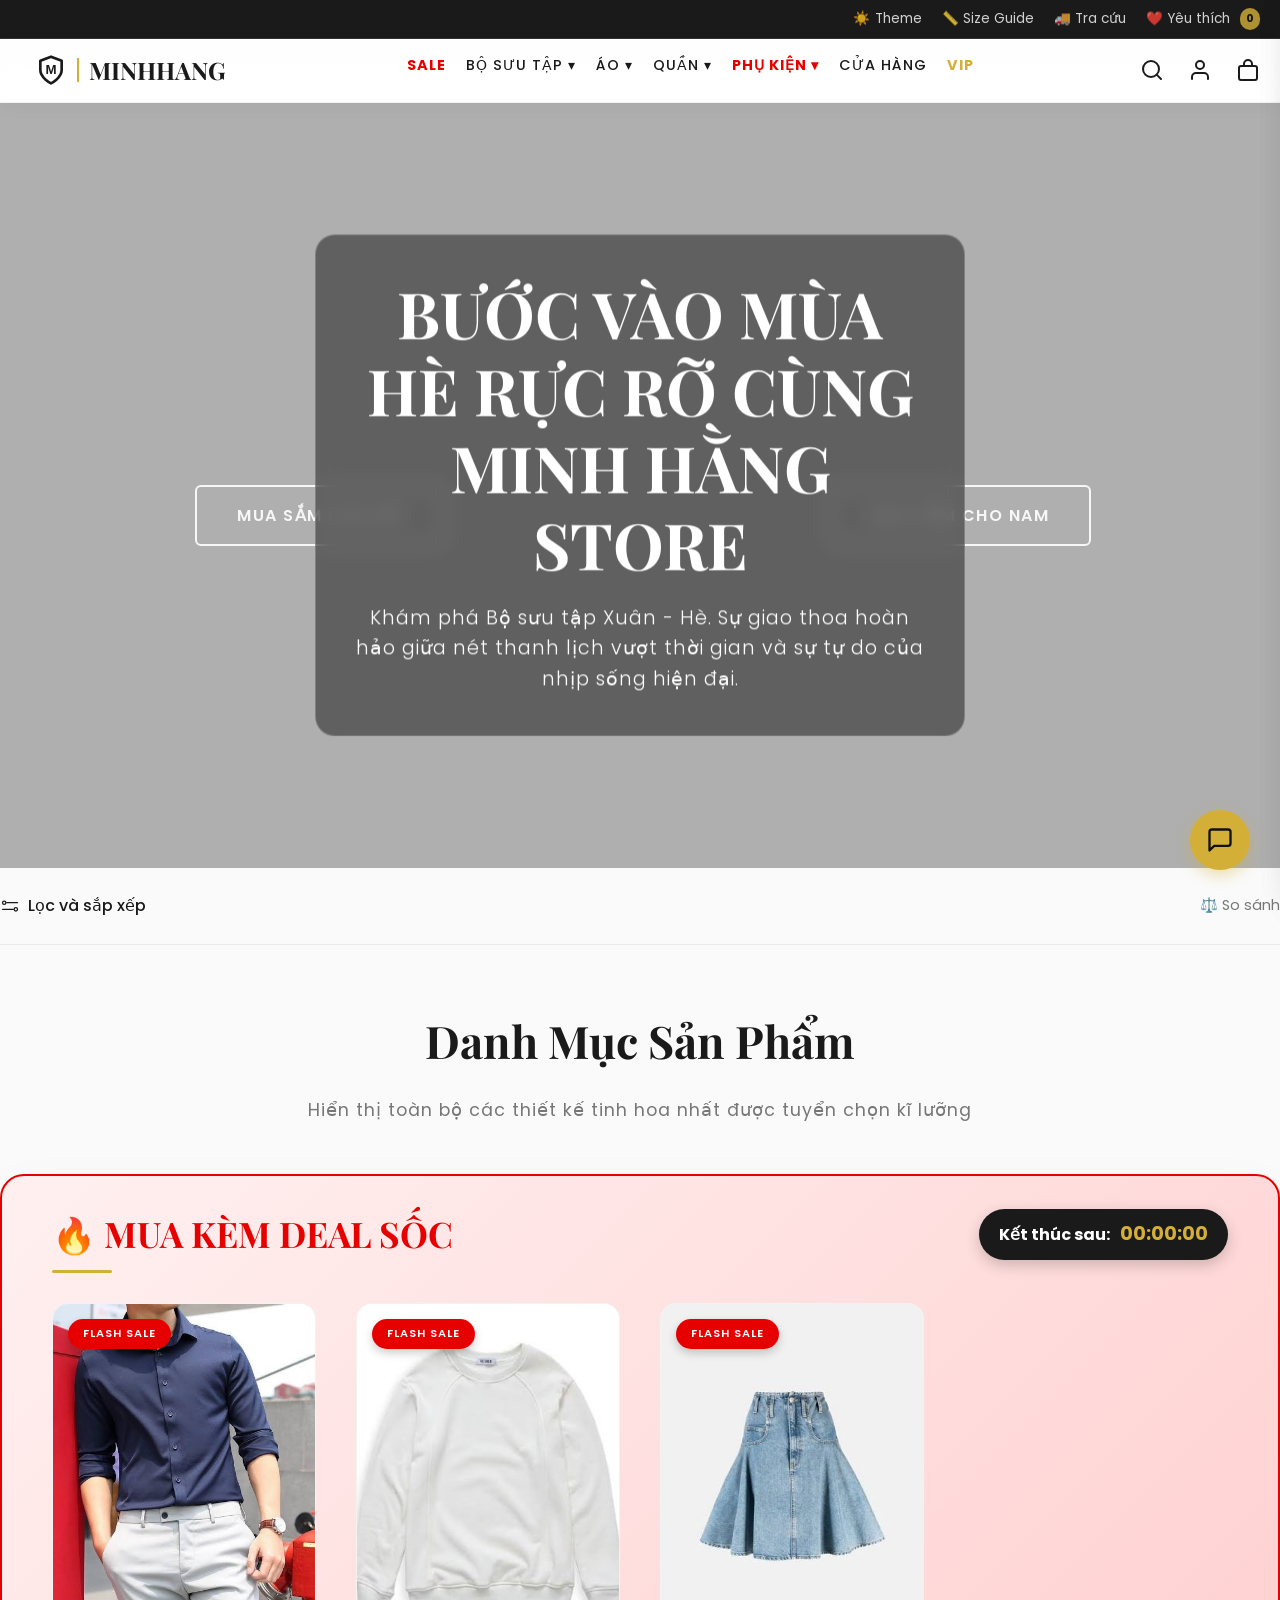
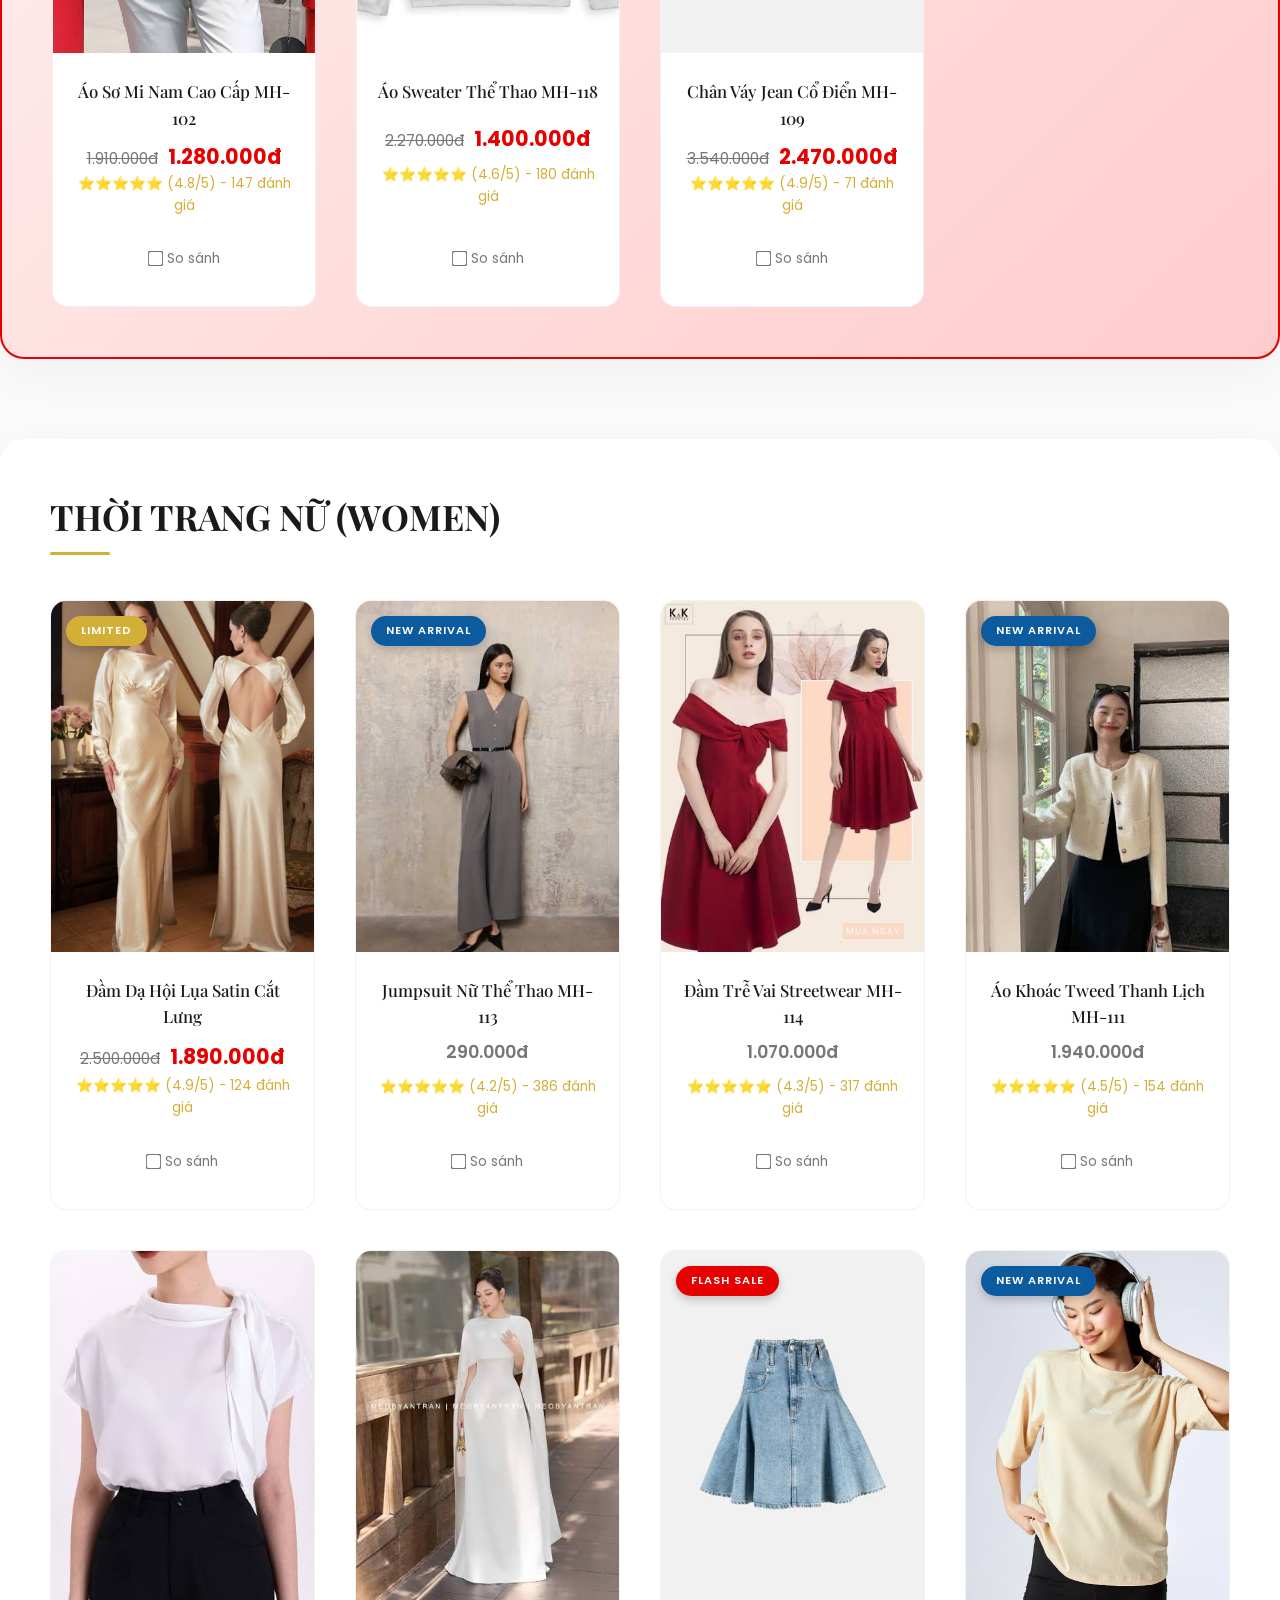
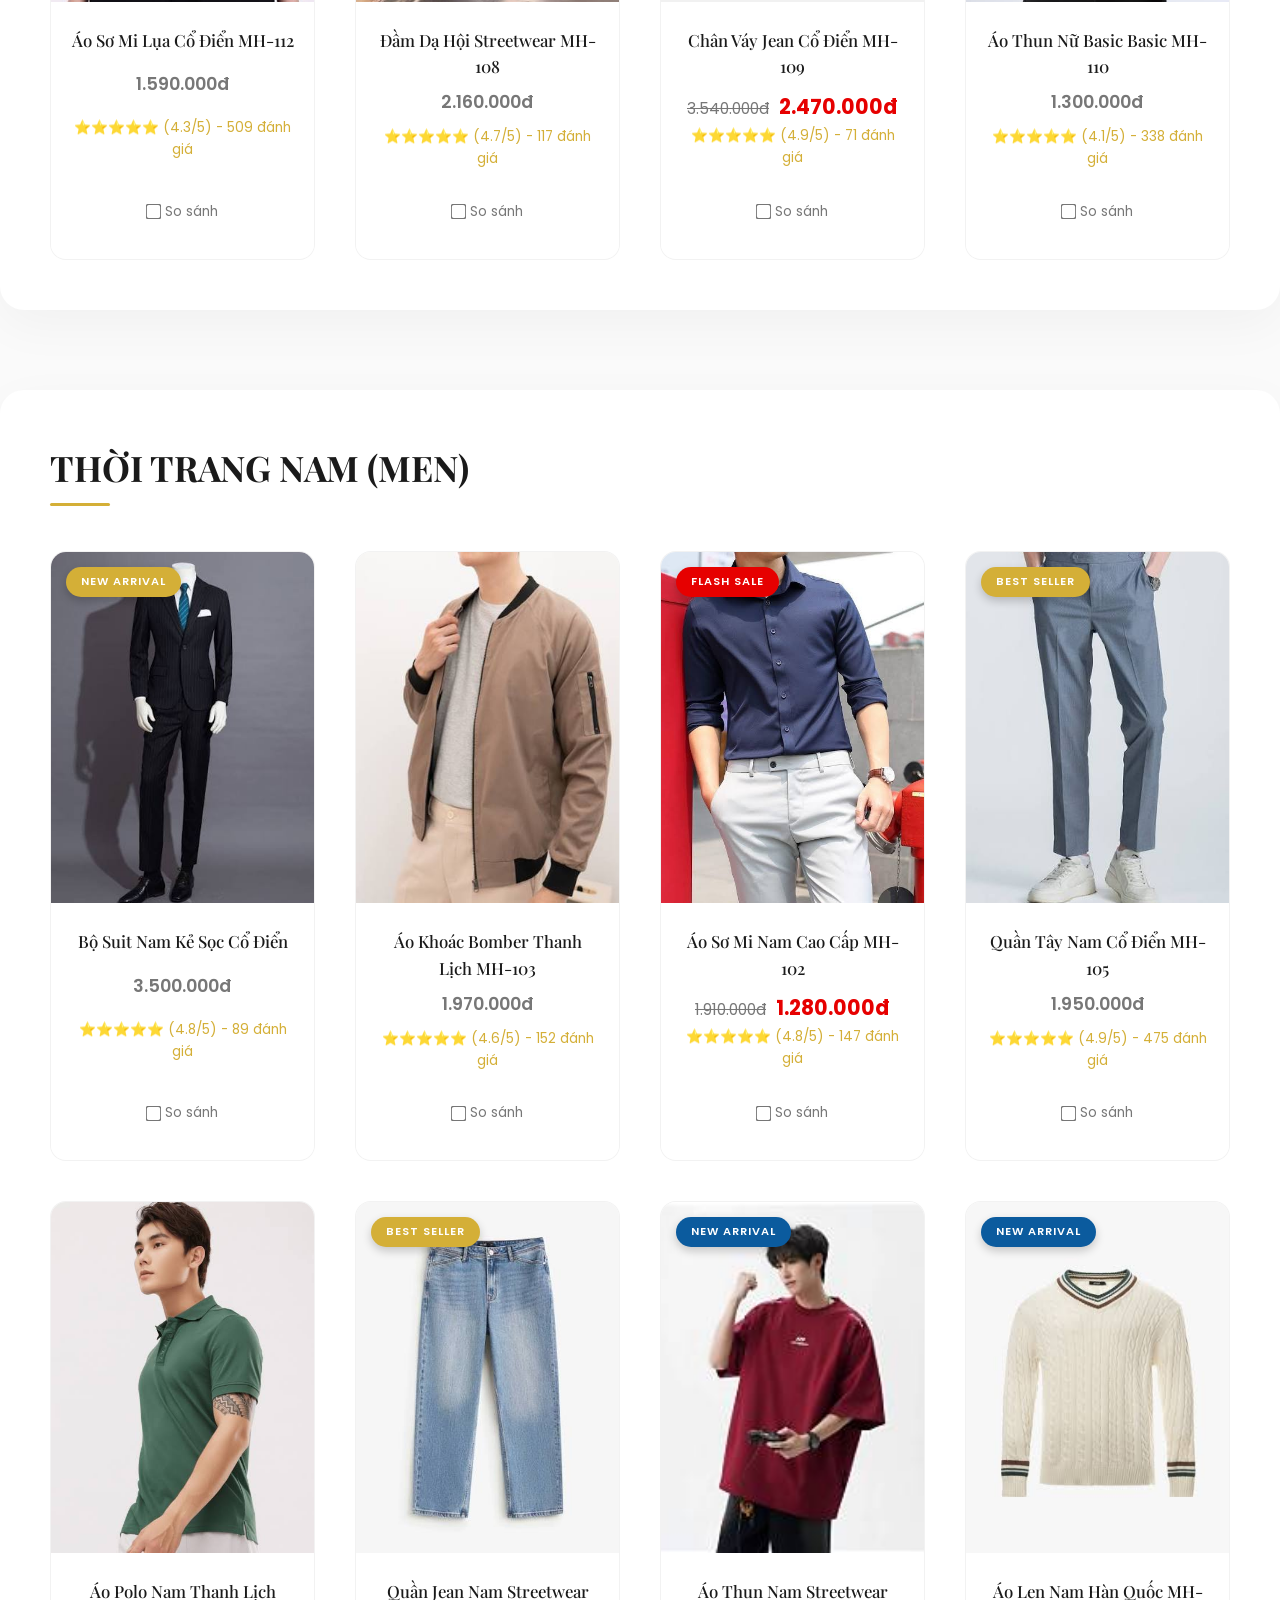
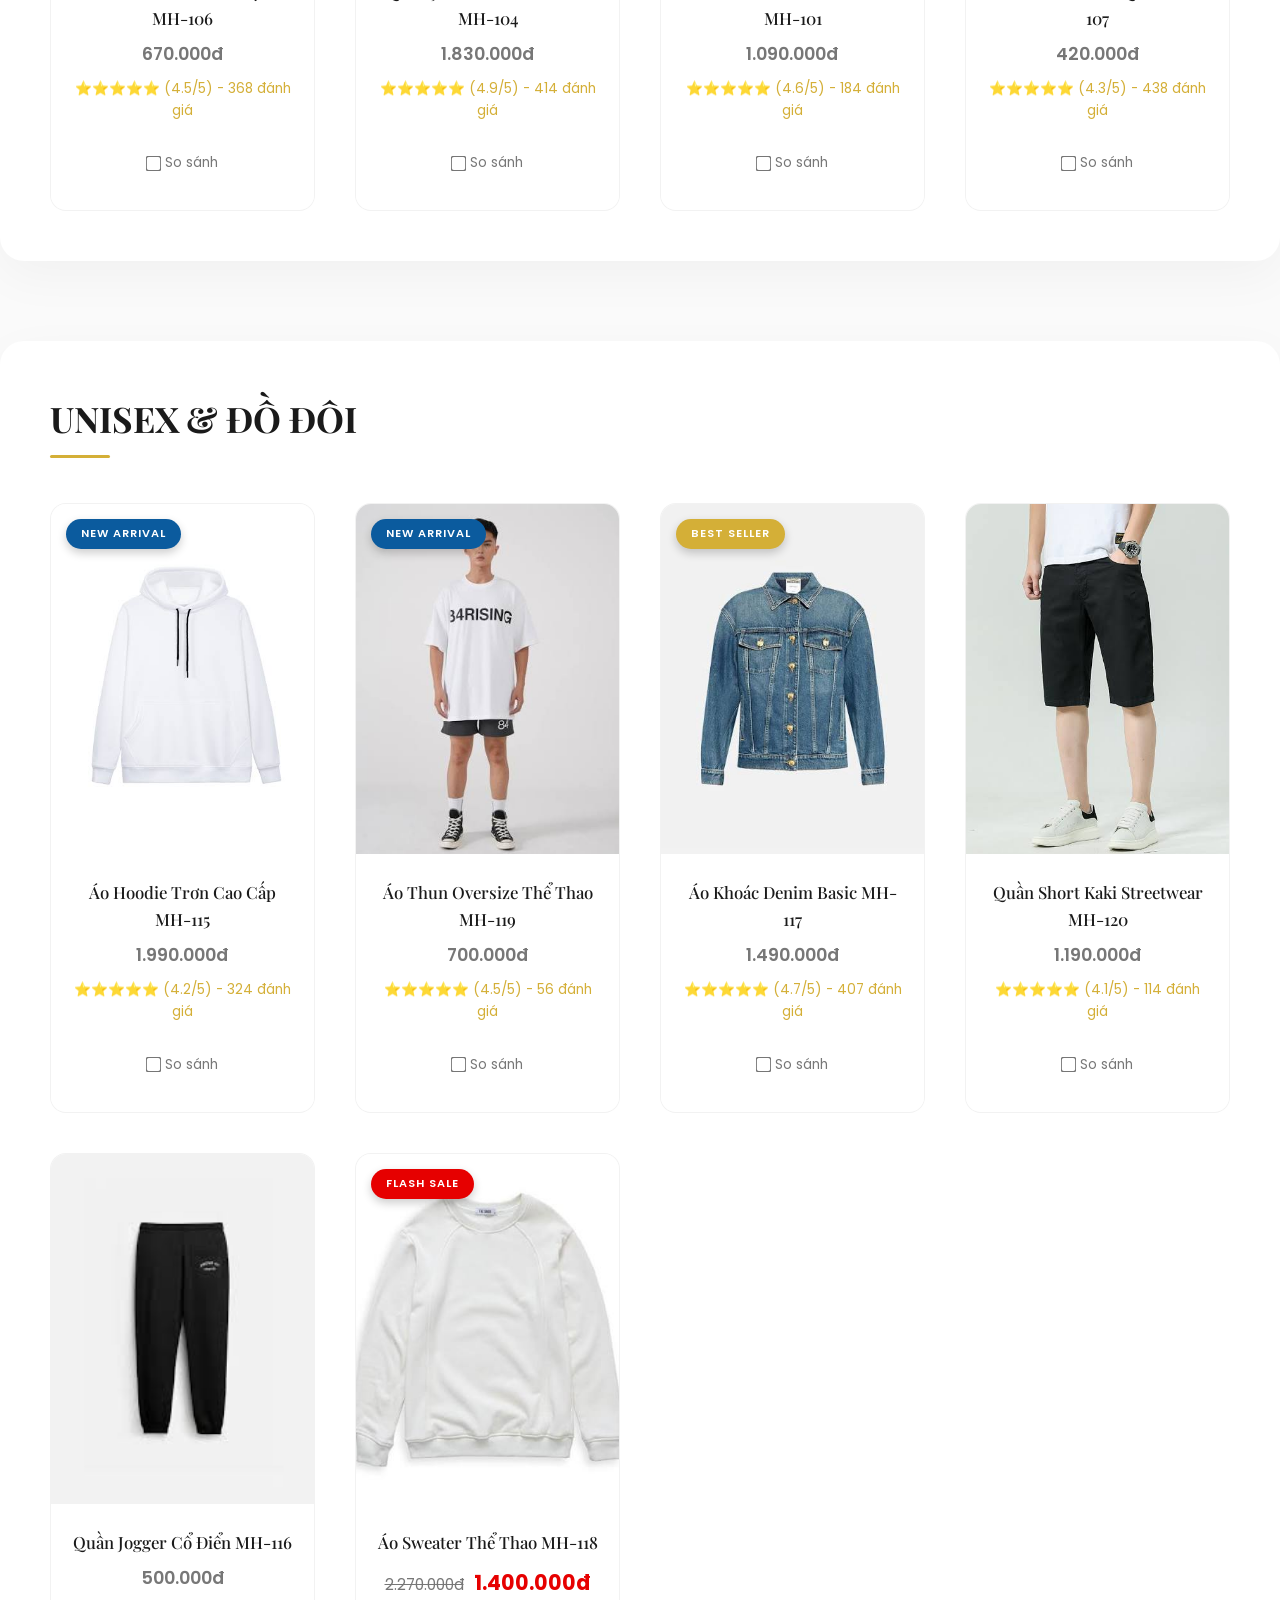
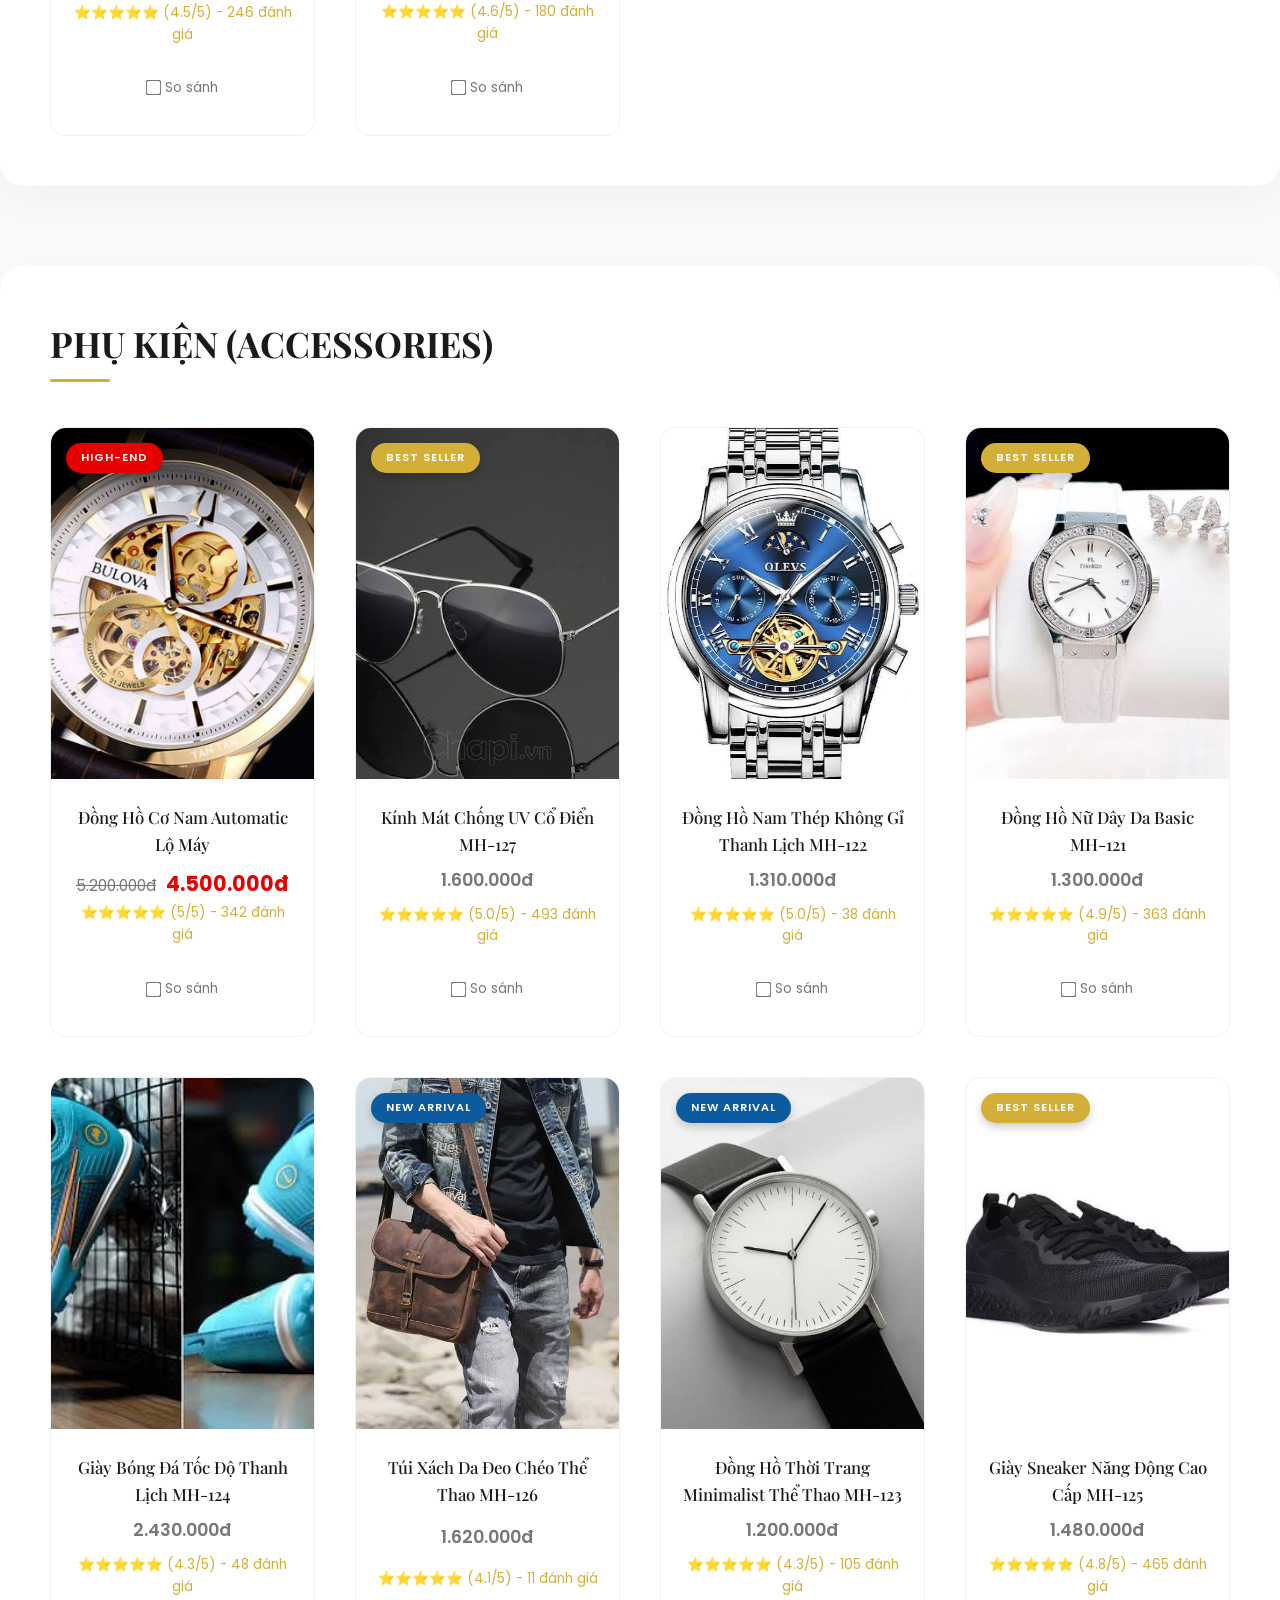
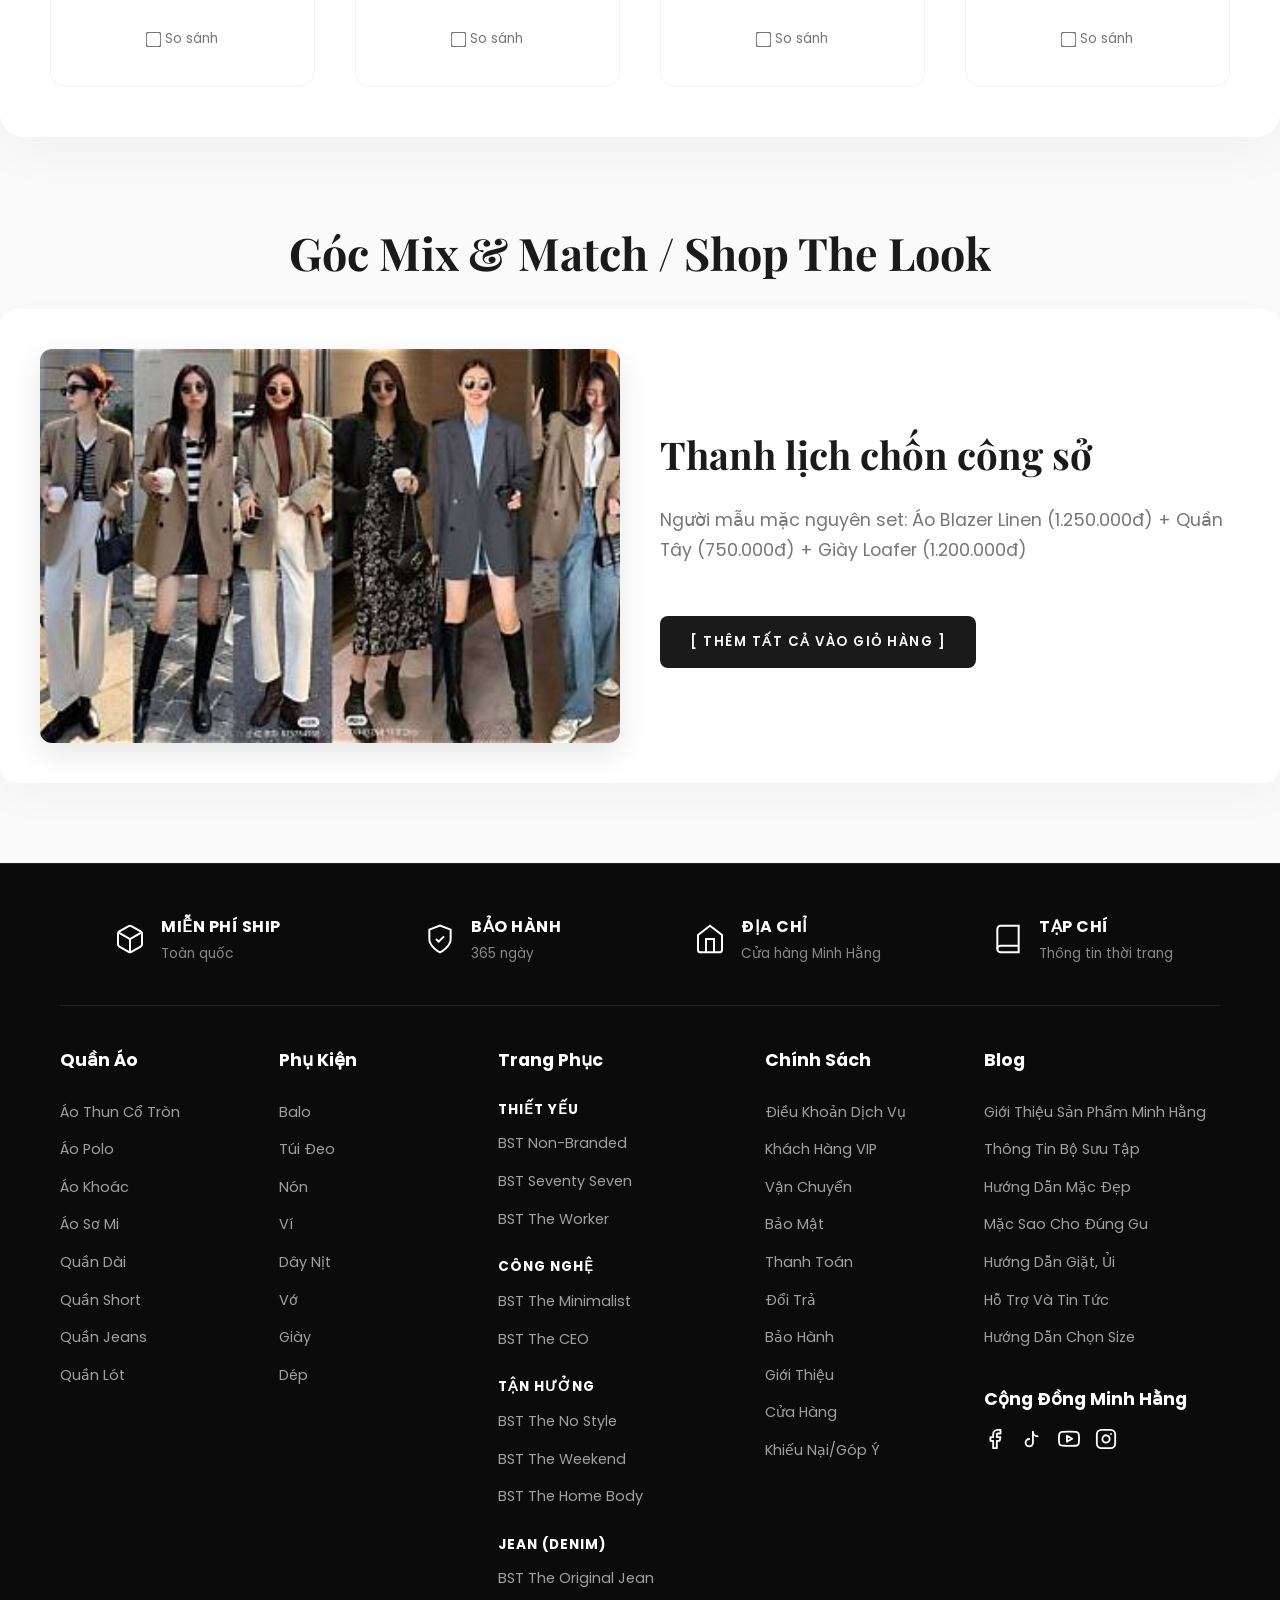
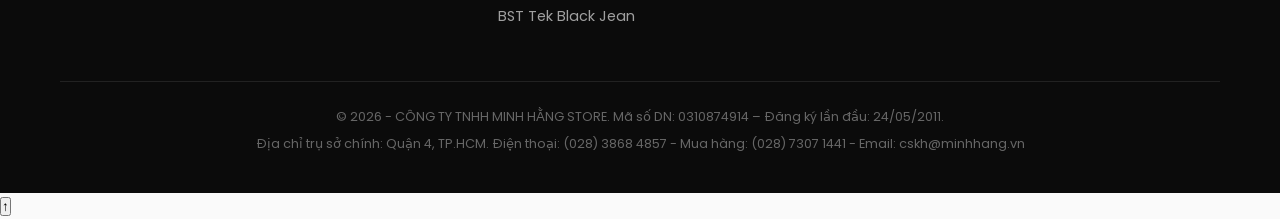
==== commit 004ecff6: "Cap nhat file moi nhat" ====
--- a/index.html
+++ b/index.html
@@ -249,49 +249,14 @@
         }
         .vip-alt-method a:hover { color: #fff; }
         
-        .vip-benefits-list { 
-            margin-top: 60px; 
-            display: flex; 
-            flex-direction: column; 
-            gap: 25px; 
-        }
-        .vip-benefit-item { 
-            display: flex; 
-            align-items: flex-start; 
-            gap: 15px; 
-        }
-        .vip-benefit-icon { 
-            color: #fff; 
-            display: flex; 
-            align-items: center; 
-            justify-content: center; 
-            width: 24px; 
-            height: 24px; 
-            margin-top: 2px; 
-        }
-        .vip-benefit-info h5 { 
-            font-size: 1rem; 
-            color: #fff; 
-            font-weight: 600; 
-            margin: 0 0 5px 0; 
-        }
-        .vip-benefit-info p { 
-            font-size: 0.85rem; 
-            color: #888; 
-            margin: 0; 
-            line-height: 1.5; 
-        }
+        .vip-benefits-list { margin-top: 60px; display: flex; flex-direction: column; gap: 25px; }
+        .vip-benefit-item { display: flex; align-items: flex-start; gap: 15px; }
+        .vip-benefit-icon { color: #fff; display: flex; align-items: center; justify-content: center; width: 24px; height: 24px; margin-top: 2px; }
+        .vip-benefit-info h5 { font-size: 1rem; color: #fff; font-weight: 600; margin: 0 0 5px 0; }
+        .vip-benefit-info p { font-size: 0.85rem; color: #888; margin: 0; line-height: 1.5; }
         
-        .vip-footer-text { 
-            font-size: 0.75rem; 
-            color: #666; 
-            margin-top: 40px; 
-            line-height: 1.6; 
-        }
-        .vip-footer-text a { 
-            color: #888; 
-            text-decoration: underline; 
-        }
+        .vip-footer-text { font-size: 0.75rem; color: #666; margin-top: 40px; line-height: 1.6; }
+        .vip-footer-text a { color: #888; text-decoration: underline; }
         
         .vip-absolute-footer { 
             border-top: 1px solid #222; 
@@ -303,11 +268,7 @@
             color: #555; 
             margin-top: 50px; 
         }
-        .vip-absolute-footer a { 
-            color: #555; 
-            text-decoration: none; 
-            transition: 0.2s; 
-        }
+        .vip-absolute-footer a { color: #555; text-decoration: none; transition: 0.2s; }
         .vip-absolute-footer a:hover { color: #888; }
     </style>
 </head>
@@ -866,7 +827,7 @@
                 <span>MINHHANG</span>
             </div>
 
-            <!-- MEGA MENU BUNG FULL WIDTH CHUẨN XÁC -->
+            <!-- MENU DESKTOP BUNG FULL WIDTH -->
             <ul class="main-menu">
                 <li class="sale-tag">
                     <a onclick="filterByCategory('all', 'Khuyến Mãi & Flash Sale', 'flash-sale')">SALE</a>
@@ -1215,6 +1176,7 @@
                     </div>
                 </div>
 
+                <!-- KHU VỰC ẢNH ZALOPAY ĐƯỢC CHỈNH DẤU "./" -->
                 <div id="qr-payment-box" class="qr-box-container" style="display: none; text-align: center; margin-bottom: 20px; background: var(--bg-color); padding: 20px; border-radius: 12px; border: 1.5px solid var(--gold); box-shadow: 0 10px 25px rgba(212, 175, 55, 0.1);">
                     <p style="font-weight: 600; color: var(--text-main); margin-bottom: 10px;">Quét mã QR để thanh toán</p>
                     <img src="https://api.qrserver.com/v1/create-qr-code/?size=200x200&data=ZaloPay:0337278528" alt="QR ZaloPay" class="qr-image" style="width: 160px; height: 160px; border-radius: 8px; border: 2px solid var(--border-color); margin-bottom: 10px; padding: 5px; background: #fff;" loading="lazy">
@@ -1500,24 +1462,23 @@
                         <li><a role="button" tabindex="0" onclick="openVipAuthPage()">Khách Hàng VIP</a></li>
                         <li><a href="van-chuyen.html">Vận Chuyển</a></li>
                         <li><a href="chinh-sach-bao-mat.html">Bảo Mật</a></li>
-                        <li><a role="button" tabindex="0" onclick="handleFooterLink('Thanh toán')">Thanh Toán</a></li>
+                        <li><a href="index.html">Thanh Toán</a></li>
                         <li><a href="chinh-sach-doi-tra.html">Đổi Trả</a></li>
                         <li><a href="chinh-sach-bao-hanh.html">Bảo Hành</a></li>
                         <li><a href="gioi-thieu.html">Giới Thiệu</a></li>
                         <li><a href="cua-hang.html">Cửa Hàng</a></li>
-                        <li><a role="button" tabindex="0" onclick="openVipAuthPage()">Đăng Nhập VIP</a></li>
                         <li><a href="lien-he.html">Khiếu Nại/Góp Ý</a></li>
                     </ul>
                 </div>
 
+                <!-- 🚀 CỘT BLOG ĐÃ SỬA CHUẨN 100% LINK THẬT 🚀 -->
                 <div class="mh-footer-col">
-                    <!-- 🚀 ĐÃ XÓA STYLE "PHÁT SÁNG" VÀ CẬP NHẬT ĐẦY ĐỦ CÁC LINK MỚI 🚀 -->
                     <h4>Blog</h4>
                     <ul>
                         <li><a href="gioi-thieu-san-pham.html">Giới Thiệu Sản Phẩm Minh Hằng</a></li>
-                        <li><a role="button" tabindex="0" onclick="handleFooterLink('Thông Tin Bộ Sưu Tập')">Thông Tin Bộ Sưu Tập</a></li>
+                        <li><a href="thong-tin-bo-suu-tap.html">Thông Tin Bộ Sưu Tập</a></li>
+                        <li><a href="huong-dan-mac-dep.html">Hướng Dẫn Mặc Đẹp</a></li>
                         <li><a href="mac-sao-cho-dung-gu.html">Mặc Sao Cho Đúng Gu</a></li>
-                        <li><a role="button" tabindex="0" onclick="handleFooterLink('Kiến Thức Thời Trang')">Kiến Thức Thời Trang</a></li>
                         <li><a href="huong-dan-giat-ui.html">Hướng Dẫn Giặt, Ủi</a></li>
                         <li><a href="ho-tro-tin-tuc.html">Hỗ Trợ Và Tin Tức</a></li>
                         <li><a href="huong-dan-chon-size.html">Hướng Dẫn Chọn Size</a></li>
@@ -1525,10 +1486,10 @@
 
                     <h4 style="margin-top: 35px; margin-bottom: 10px;">Cộng đồng Minh Hằng</h4>
                     <div class="mh-social-icons">
-                        <svg onclick="handleFooterLink('Facebook')" viewBox="0 0 24 24" fill="none" stroke="currentColor" stroke-width="2" stroke-linecap="round" stroke-linejoin="round"><path d="M18 2h-3a5 5 0 0 0-5 5v3H7v4h3v8h4v-8h3l1-4h-4V7a1 1 0 0 1 1-1h3z"></path></svg>
-                        <svg onclick="handleFooterLink('TikTok')" viewBox="0 0 24 24" fill="none" stroke="currentColor" stroke-width="2" stroke-linecap="round" stroke-linejoin="round"><path d="M9 12a4 4 0 1 0 4 4V4a5 5 0 0 0 5 5"></path></svg>
-                        <svg onclick="handleFooterLink('YouTube')" viewBox="0 0 24 24" fill="none" stroke="currentColor" stroke-width="2" stroke-linecap="round" stroke-linejoin="round"><path d="M22.54 6.42a2.78 2.78 0 0 0-1.94-2C18.88 4 12 4 12 4s-6.88 0-8.6.46a2.78 2.78 0 0 0-1.94 2A29 29 0 0 0 1 11.75a29 29 0 0 0 .46 5.33 2.78 2.78 0 0 0 1.94 2c1.72.46 8.6.46 8.6.46s6.88 0 8.6-.46a2.78 2.78 0 0 0 1.94-2 29 29 0 0 0 .46-5.33 29 29 0 0 0-.46-5.33z"></path><polygon points="9.75 15.02 15.5 11.75 9.75 8.48 9.75 15.02"></polygon></svg>
-                        <svg onclick="handleFooterLink('Instagram')" viewBox="0 0 24 24" fill="none" stroke="currentColor" stroke-width="2" stroke-linecap="round" stroke-linejoin="round"><rect x="2" y="2" width="20" height="20" rx="5" ry="5"></rect><path d="M16 11.37A4 4 0 1 1 12.63 8 4 4 0 0 1 16 11.37z"></path><line x1="17.5" y1="6.5" x2="17.51" y2="6.5"></line></svg>
+                        <svg onclick="window.open('https://facebook.com', '_blank')" viewBox="0 0 24 24" fill="none" stroke="currentColor" stroke-width="2" stroke-linecap="round" stroke-linejoin="round"><path d="M18 2h-3a5 5 0 0 0-5 5v3H7v4h3v8h4v-8h3l1-4h-4V7a1 1 0 0 1 1-1h3z"></path></svg>
+                        <svg onclick="window.open('https://tiktok.com', '_blank')" viewBox="0 0 24 24" fill="none" stroke="currentColor" stroke-width="2" stroke-linecap="round" stroke-linejoin="round"><path d="M9 12a4 4 0 1 0 4 4V4a5 5 0 0 0 5 5"></path></svg>
+                        <svg onclick="window.open('https://youtube.com', '_blank')" viewBox="0 0 24 24" fill="none" stroke="currentColor" stroke-width="2" stroke-linecap="round" stroke-linejoin="round"><path d="M22.54 6.42a2.78 2.78 0 0 0-1.94-2C18.88 4 12 4 12 4s-6.88 0-8.6.46a2.78 2.78 0 0 0-1.94 2A29 29 0 0 0 1 11.75a29 29 0 0 0 .46 5.33 2.78 2.78 0 0 0 1.94 2c1.72.46 8.6.46 8.6.46s6.88 0 8.6-.46a2.78 2.78 0 0 0 1.94-2 29 29 0 0 0 .46-5.33 29 29 0 0 0-.46-5.33z"></path><polygon points="9.75 15.02 15.5 11.75 9.75 8.48 9.75 15.02"></polygon></svg>
+                        <svg onclick="window.open('https://instagram.com', '_blank')" viewBox="0 0 24 24" fill="none" stroke="currentColor" stroke-width="2" stroke-linecap="round" stroke-linejoin="round"><rect x="2" y="2" width="20" height="20" rx="5" ry="5"></rect><path d="M16 11.37A4 4 0 1 1 12.63 8 4 4 0 0 1 16 11.37z"></path><line x1="17.5" y1="6.5" x2="17.51" y2="6.5"></line></svg>
                     </div>
                 </div>
             </div>
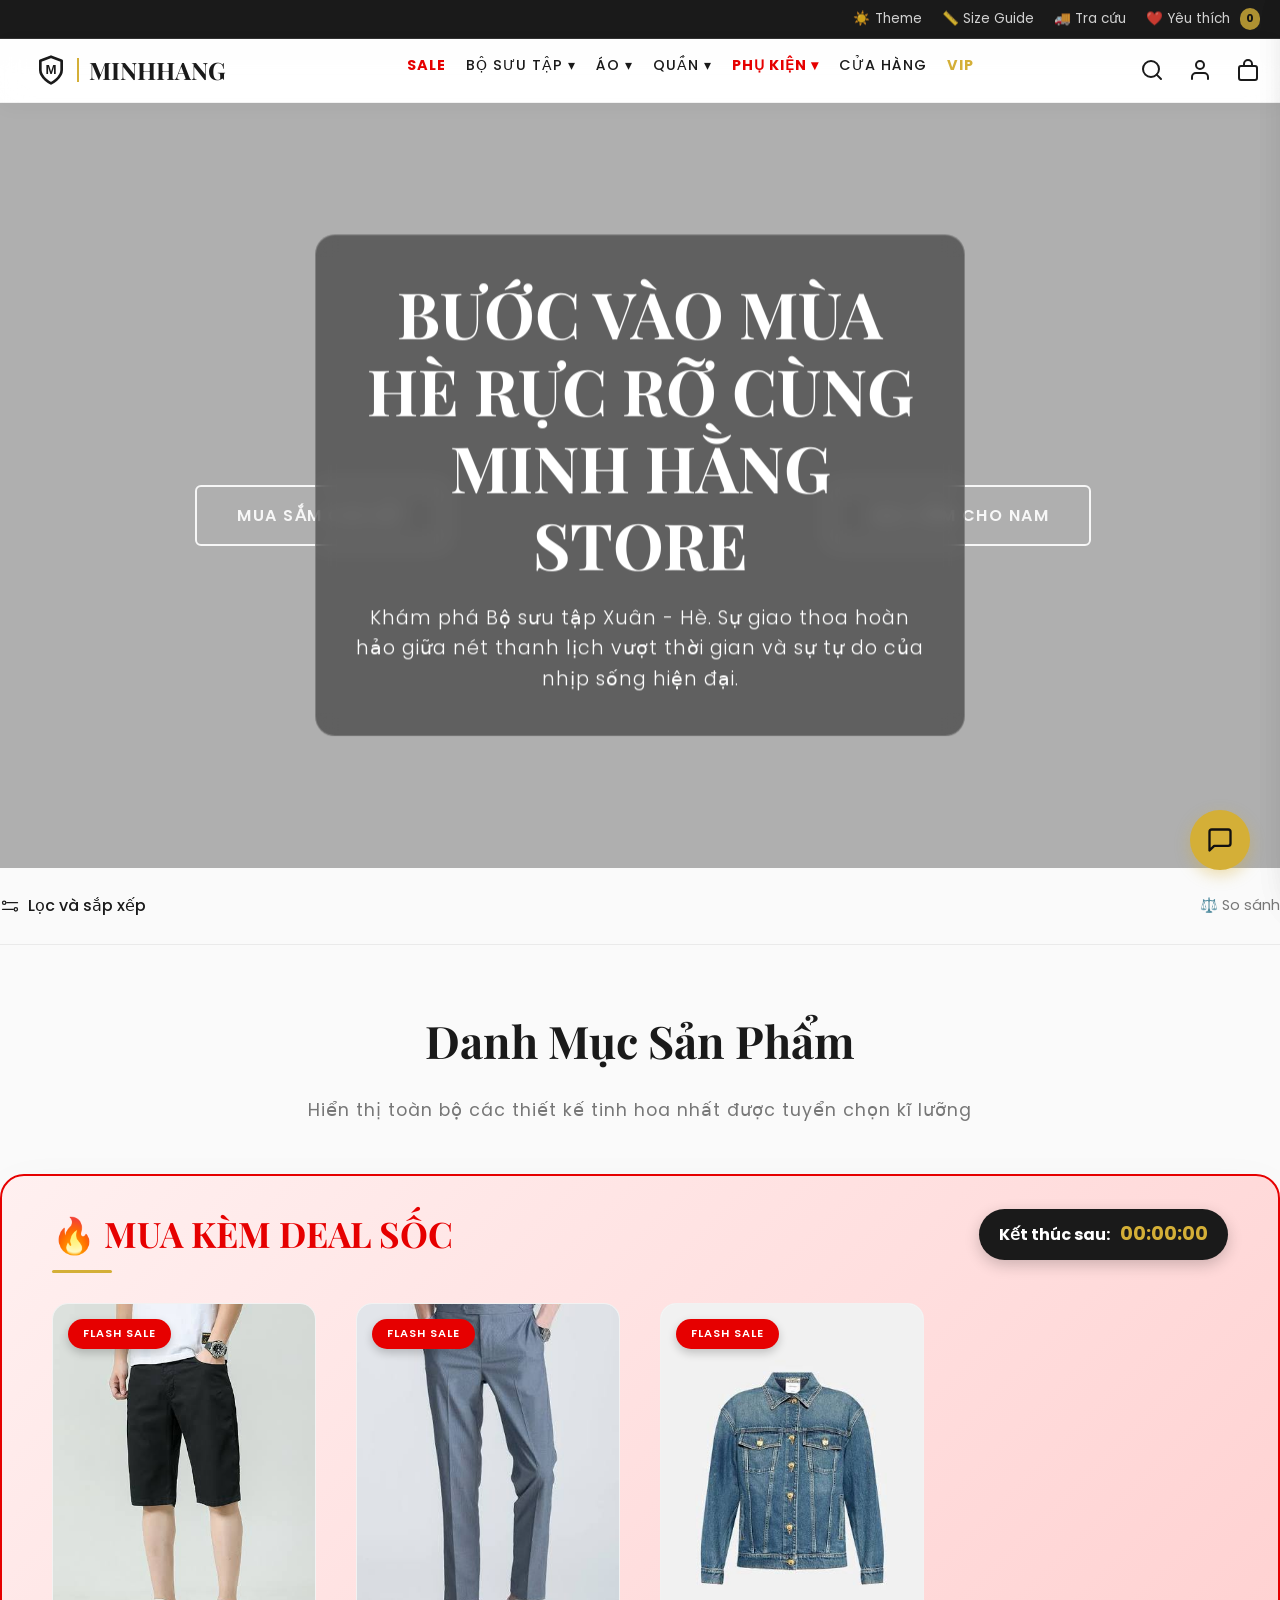
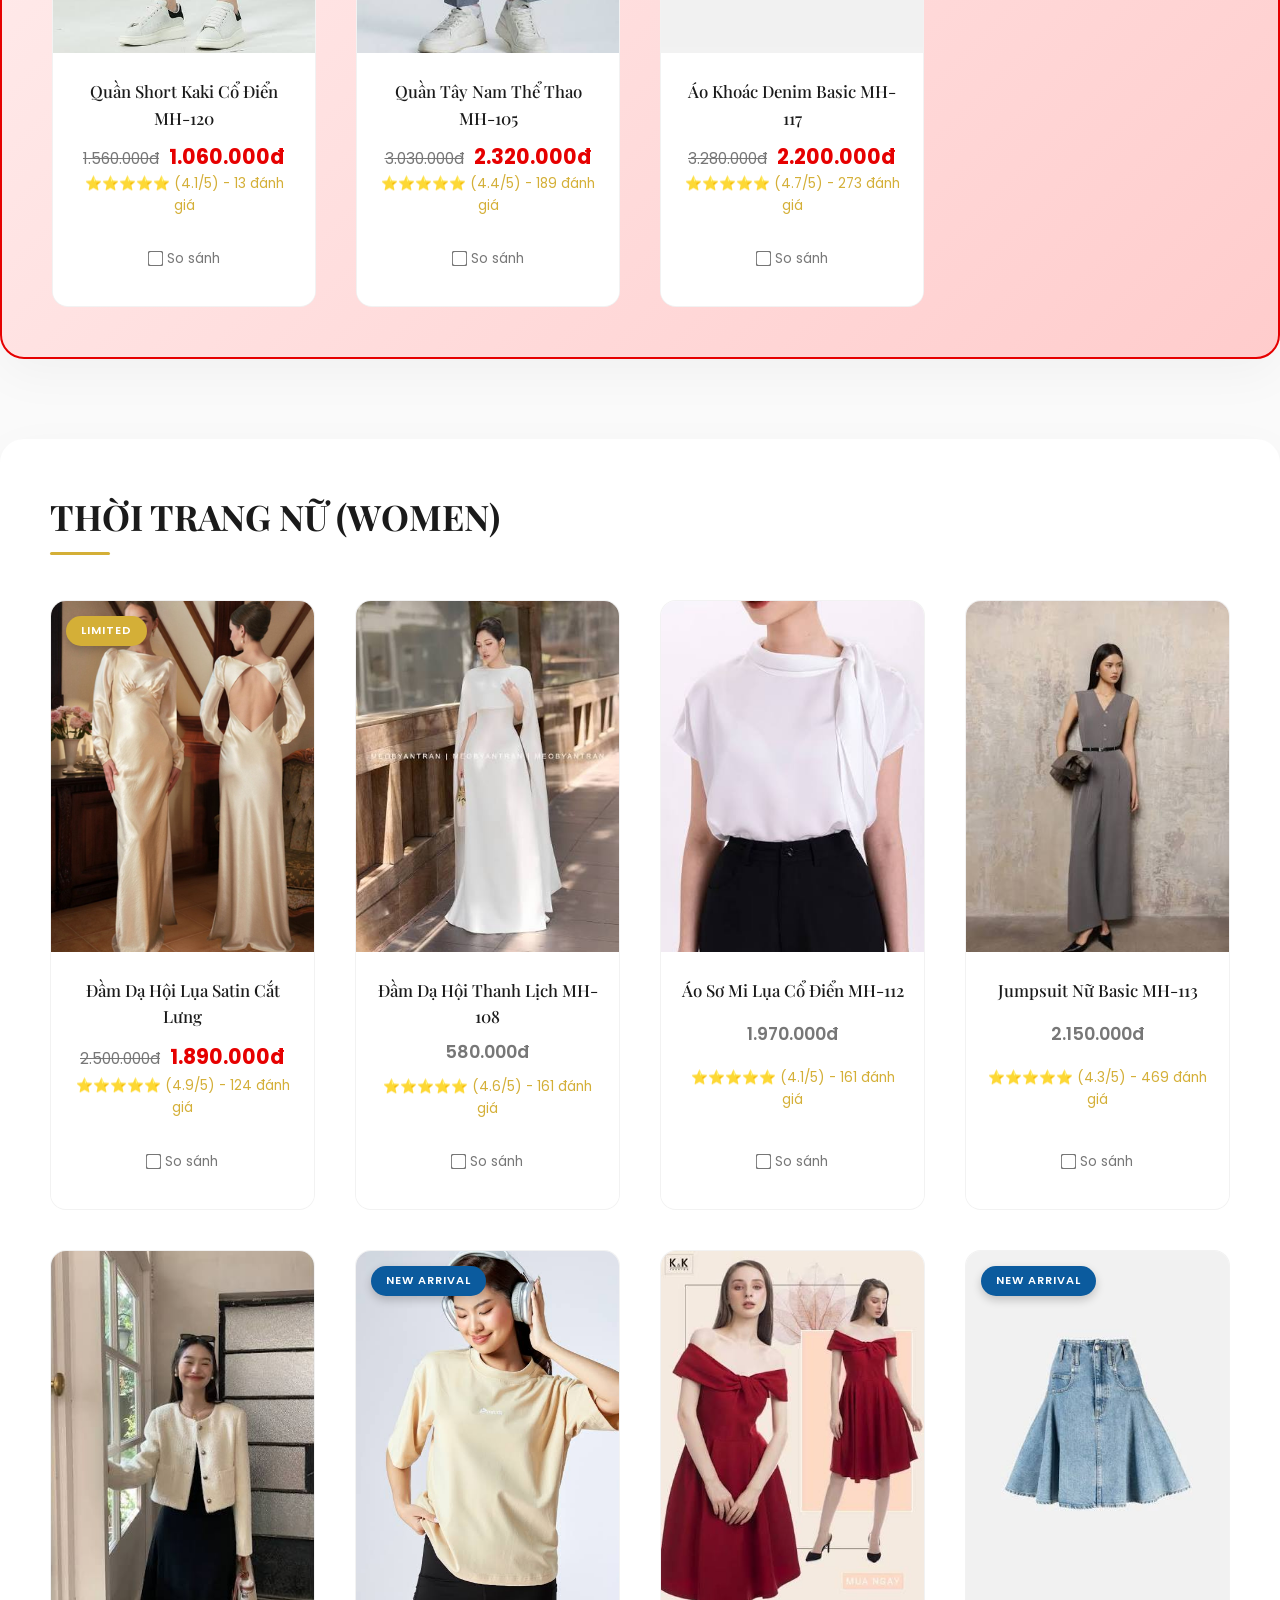
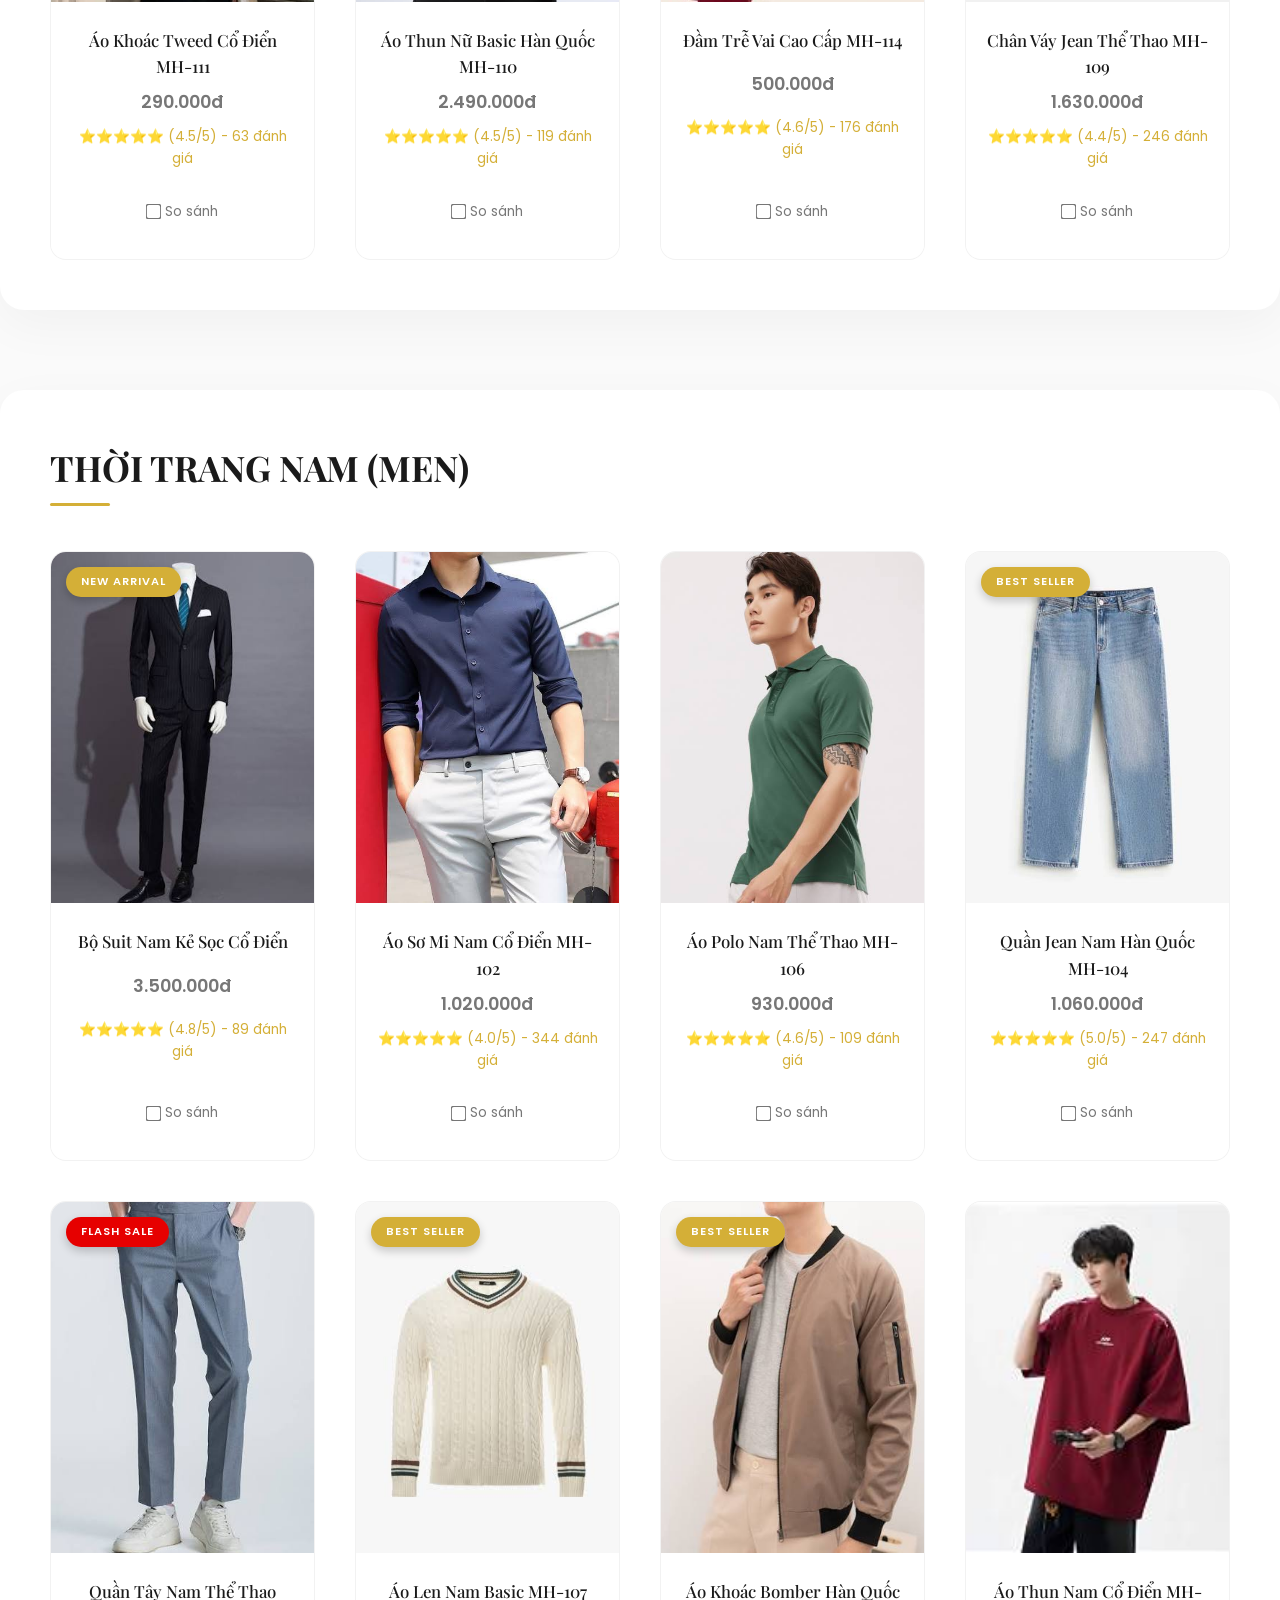
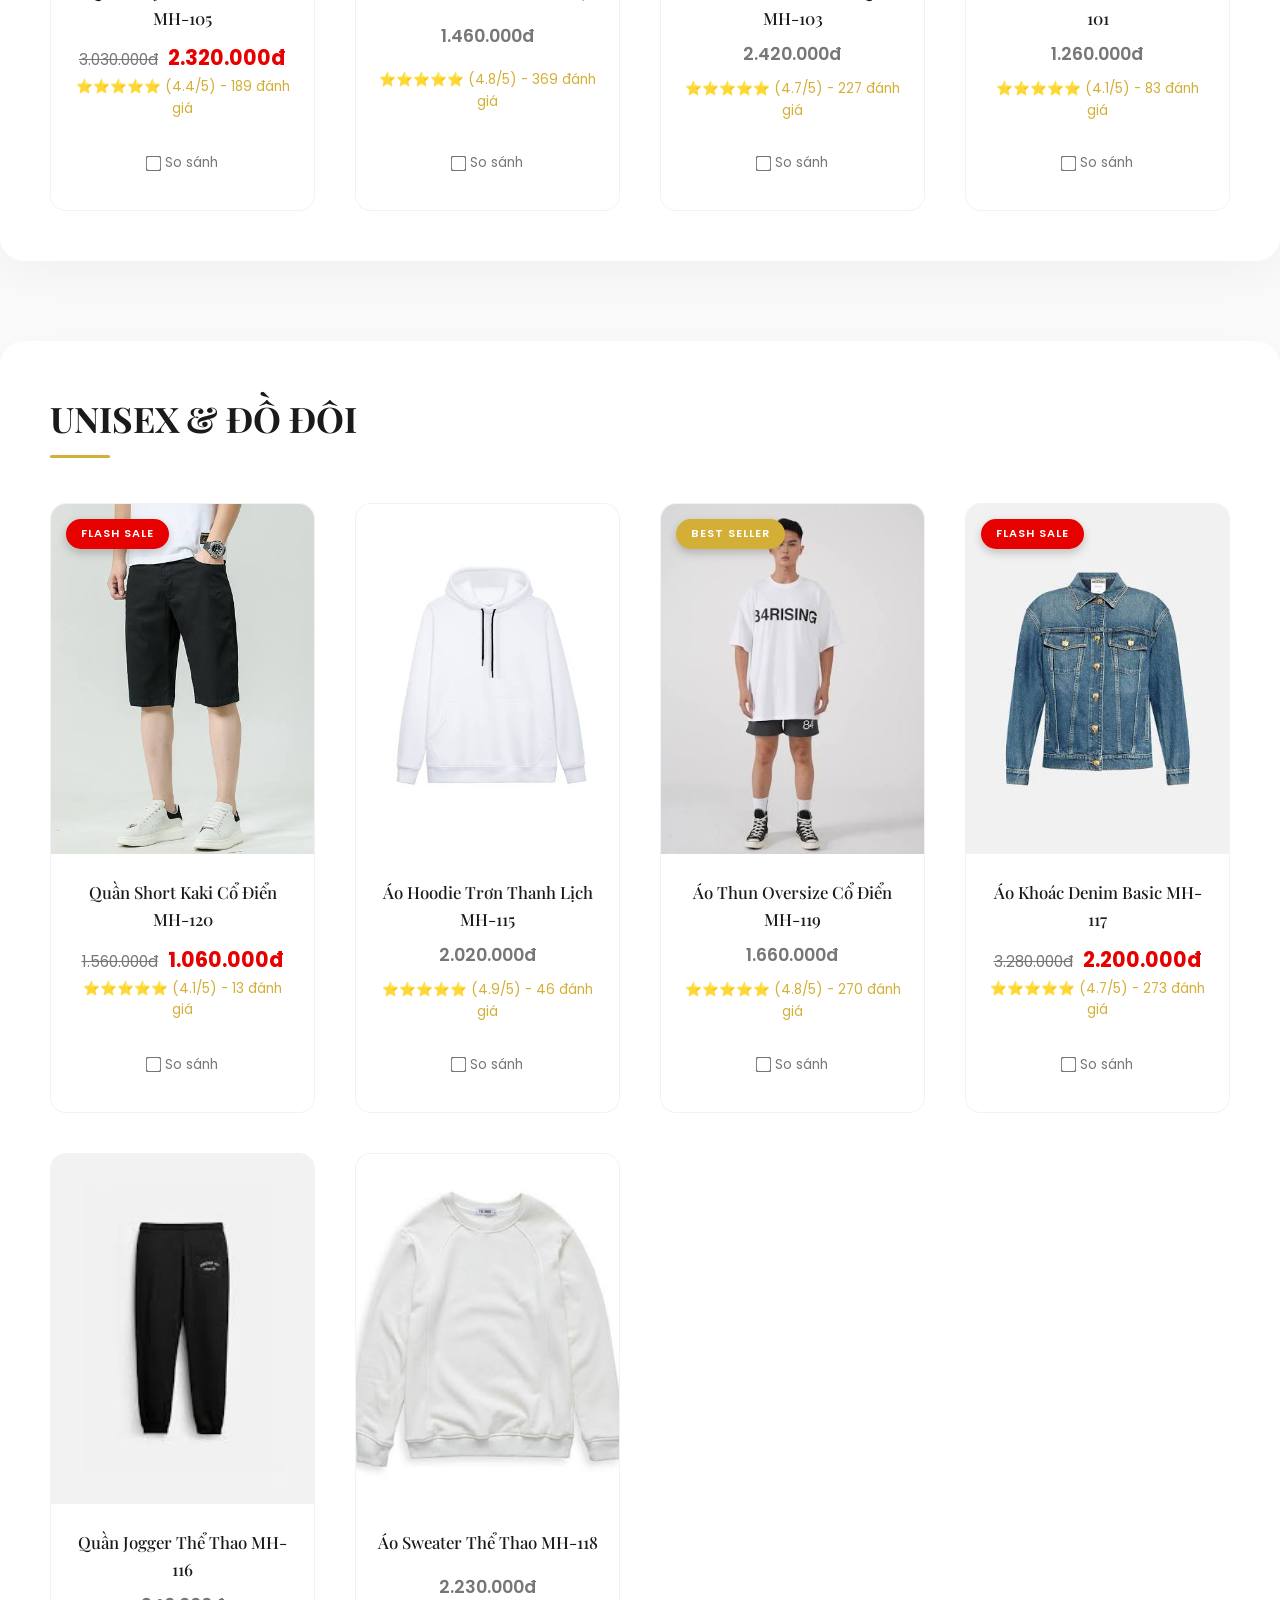
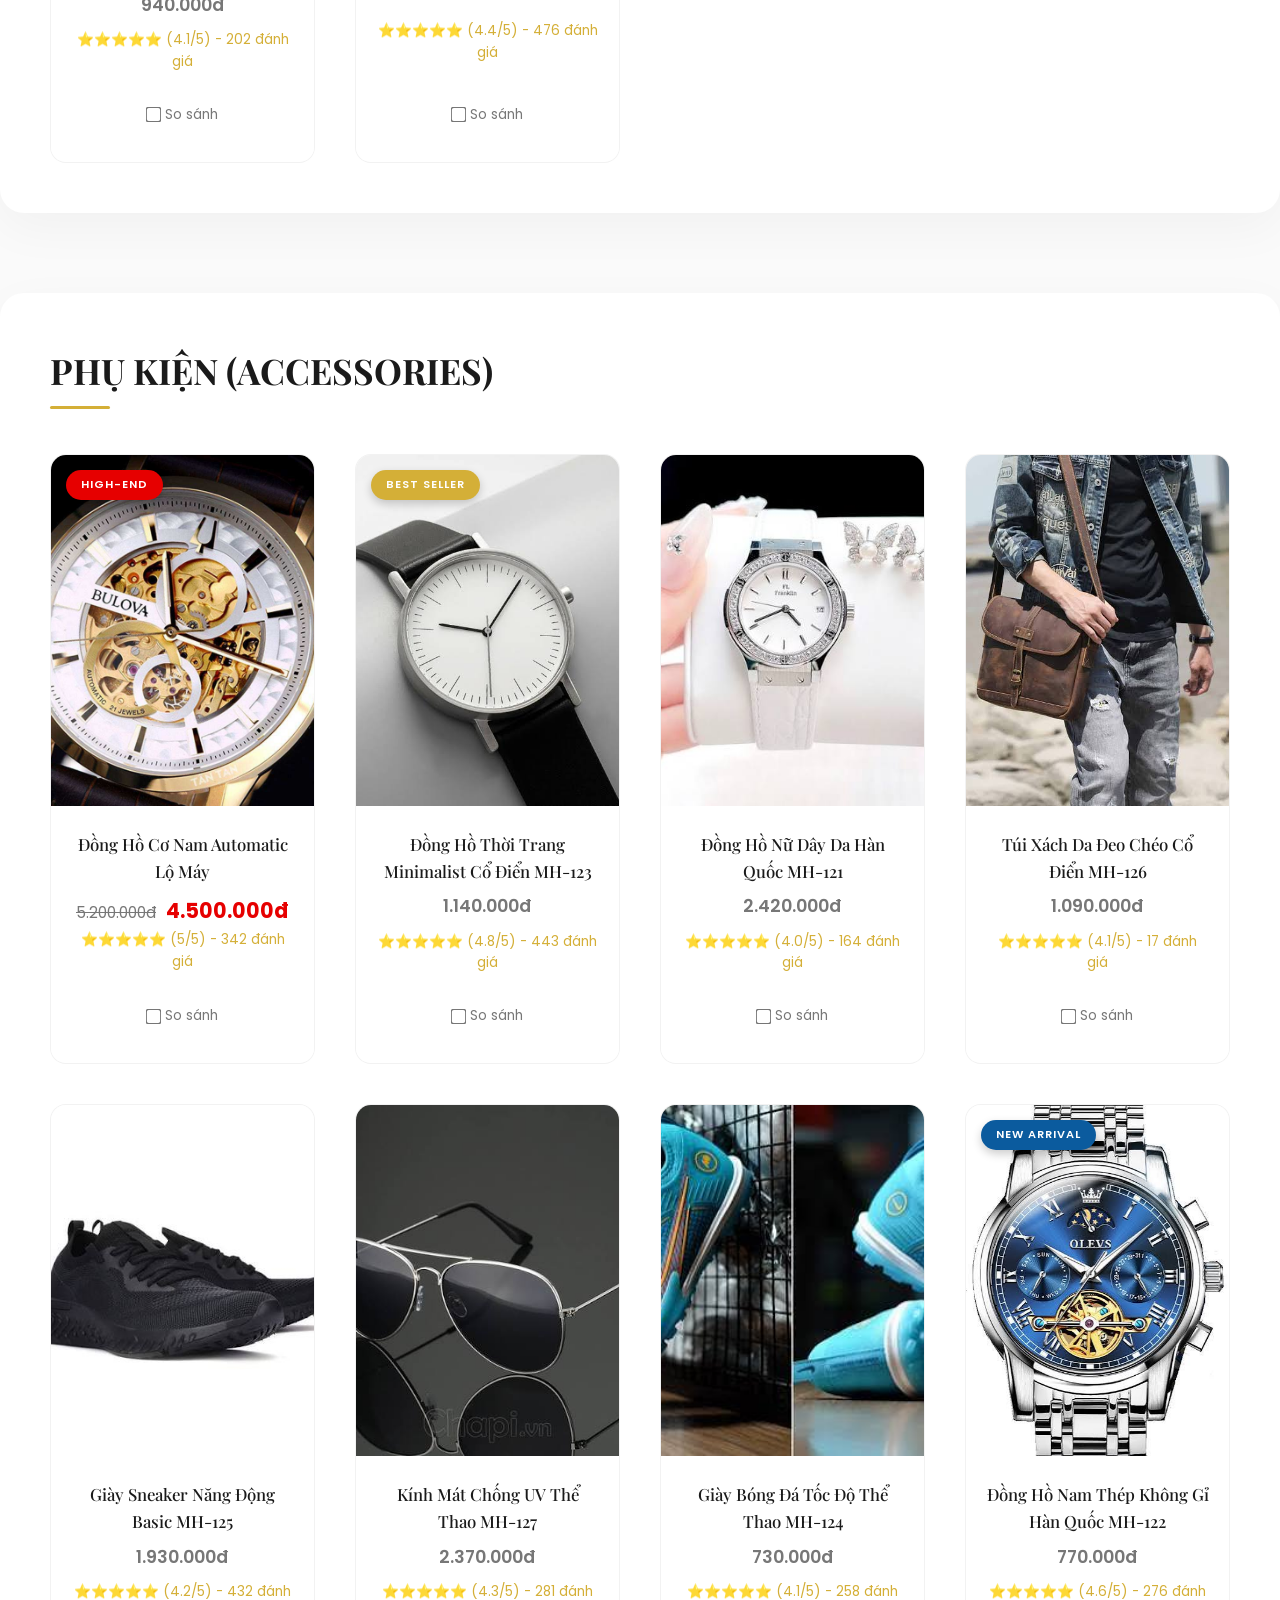
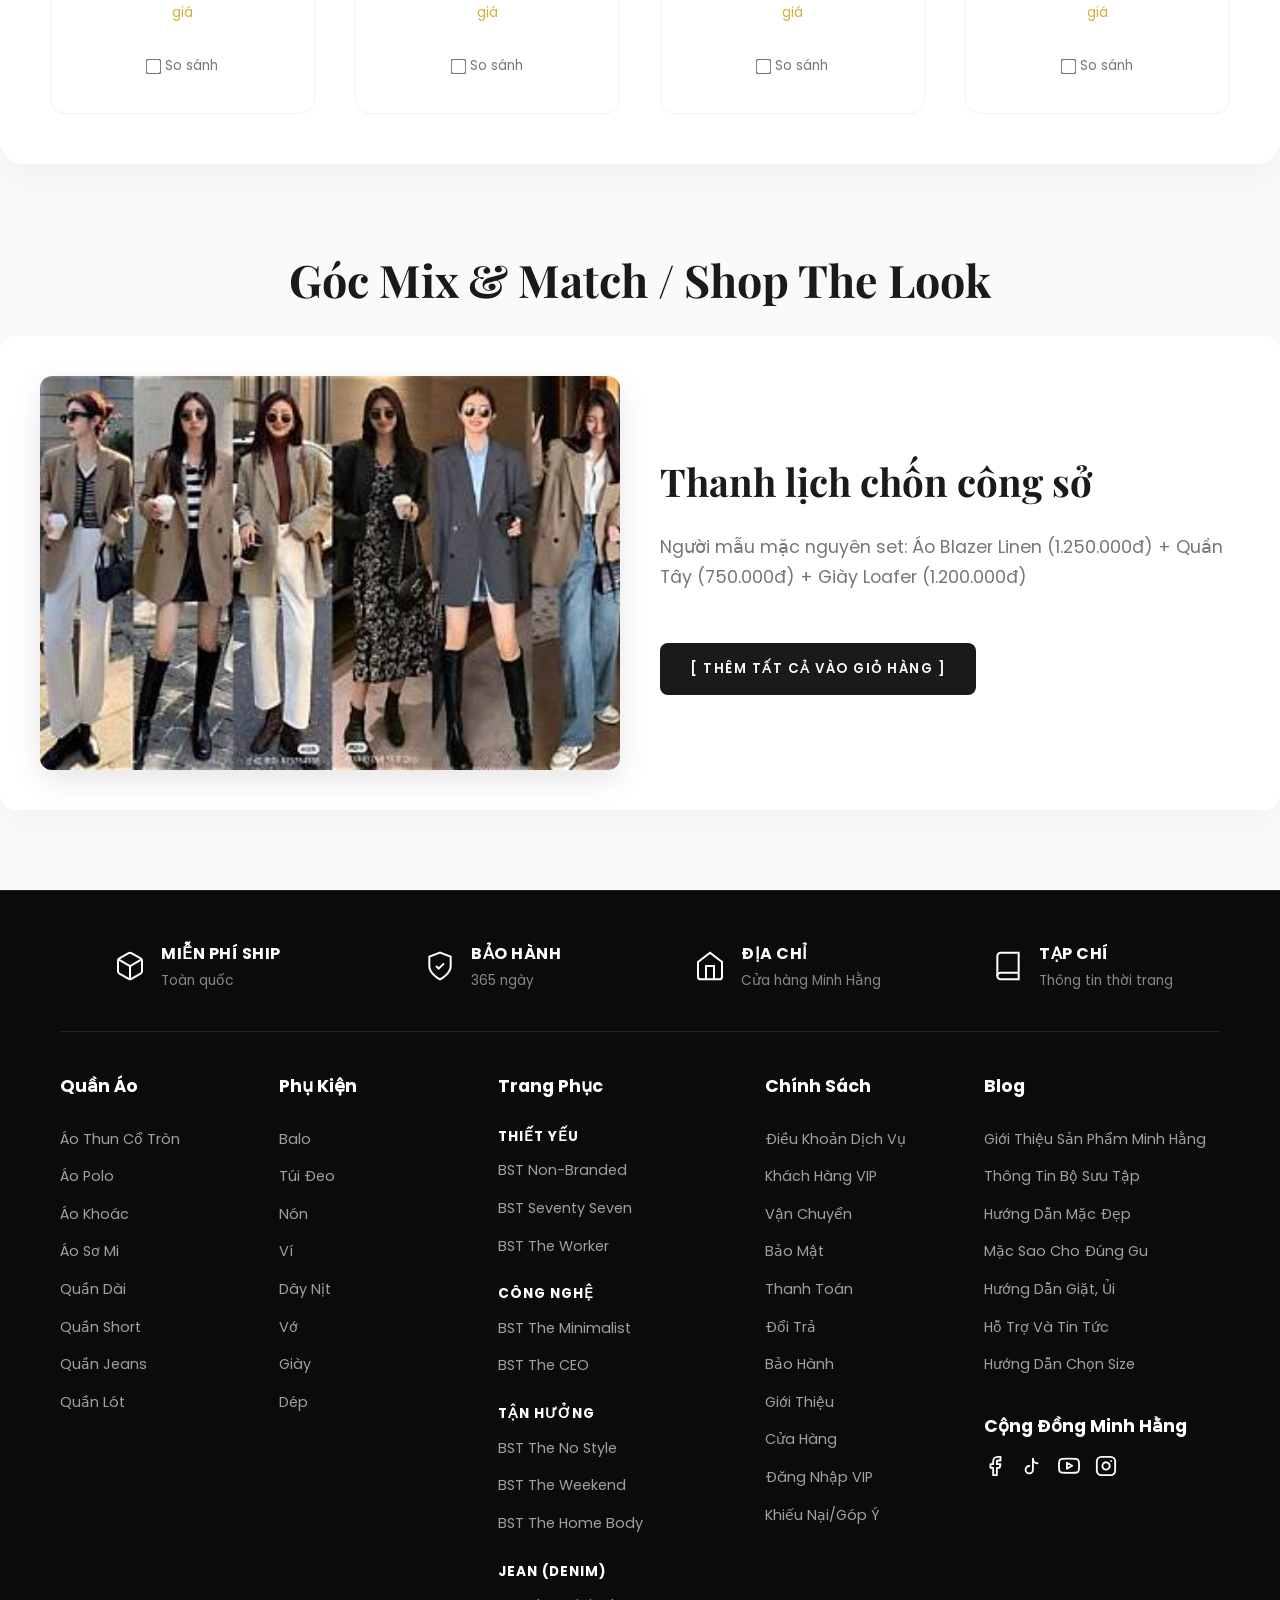
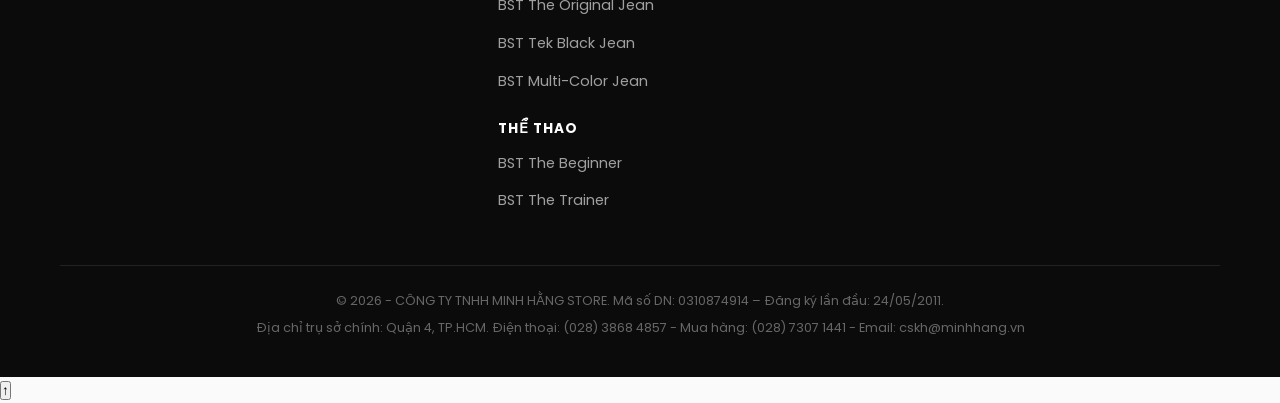
==== commit 836f8ba3: "Cap nhat file moi nhat" ====
--- a/index.html
+++ b/index.html
@@ -1176,7 +1176,6 @@
                     </div>
                 </div>
 
-                <!-- KHU VỰC ẢNH ZALOPAY ĐƯỢC CHỈNH DẤU "./" -->
                 <div id="qr-payment-box" class="qr-box-container" style="display: none; text-align: center; margin-bottom: 20px; background: var(--bg-color); padding: 20px; border-radius: 12px; border: 1.5px solid var(--gold); box-shadow: 0 10px 25px rgba(212, 175, 55, 0.1);">
                     <p style="font-weight: 600; color: var(--text-main); margin-bottom: 10px;">Quét mã QR để thanh toán</p>
                     <img src="https://api.qrserver.com/v1/create-qr-code/?size=200x200&data=ZaloPay:0337278528" alt="QR ZaloPay" class="qr-image" style="width: 160px; height: 160px; border-radius: 8px; border: 2px solid var(--border-color); margin-bottom: 10px; padding: 5px; background: #fff;" loading="lazy">
@@ -1452,9 +1451,17 @@
                     <ul>
                         <li><a onclick="filterByCategory('jean', 'BST The Original Jean', 'all'); window.scrollTo(0,0);">BST The Original Jean</a></li>
                         <li><a onclick="filterByCategory('jean đen', 'BST Tek Black Jean', 'all'); window.scrollTo(0,0);">BST Tek Black Jean</a></li>
+                        <li><a onclick="filterByCategory('jean màu', 'BST Multi-Color Jean', 'all'); window.scrollTo(0,0);">BST Multi-Color Jean</a></li>
                     </ul>
-                </div>
-
+
+                    <div class="mh-sub-heading">THỂ THAO</div>
+                    <ul>
+                        <li><a onclick="filterByCategory('thể thao', 'BST The Beginner', 'all'); window.scrollTo(0,0);">BST The Beginner</a></li>
+                        <li><a onclick="filterByCategory('gym|chạy bộ', 'BST The Trainer', 'all'); window.scrollTo(0,0);">BST The Trainer</a></li>
+                    </ul>
+                </div>
+
+                <!-- ĐÃ CẬP NHẬT CHUẨN CỘT CHÍNH SÁCH -->
                 <div class="mh-footer-col">
                     <h4>Chính Sách</h4>
                     <ul>
@@ -1462,16 +1469,17 @@
                         <li><a role="button" tabindex="0" onclick="openVipAuthPage()">Khách Hàng VIP</a></li>
                         <li><a href="van-chuyen.html">Vận Chuyển</a></li>
                         <li><a href="chinh-sach-bao-mat.html">Bảo Mật</a></li>
-                        <li><a href="index.html">Thanh Toán</a></li>
+                        <li><a href="thanh-toan.html">Thanh Toán</a></li>
                         <li><a href="chinh-sach-doi-tra.html">Đổi Trả</a></li>
                         <li><a href="chinh-sach-bao-hanh.html">Bảo Hành</a></li>
                         <li><a href="gioi-thieu.html">Giới Thiệu</a></li>
                         <li><a href="cua-hang.html">Cửa Hàng</a></li>
+                        <li><a role="button" tabindex="0" onclick="openVipAuthPage()">Đăng Nhập VIP</a></li>
                         <li><a href="lien-he.html">Khiếu Nại/Góp Ý</a></li>
                     </ul>
                 </div>
 
-                <!-- 🚀 CỘT BLOG ĐÃ SỬA CHUẨN 100% LINK THẬT 🚀 -->
+                <!-- ĐÃ CẬP NHẬT CHUẨN CỘT BLOG -->
                 <div class="mh-footer-col">
                     <h4>Blog</h4>
                     <ul>
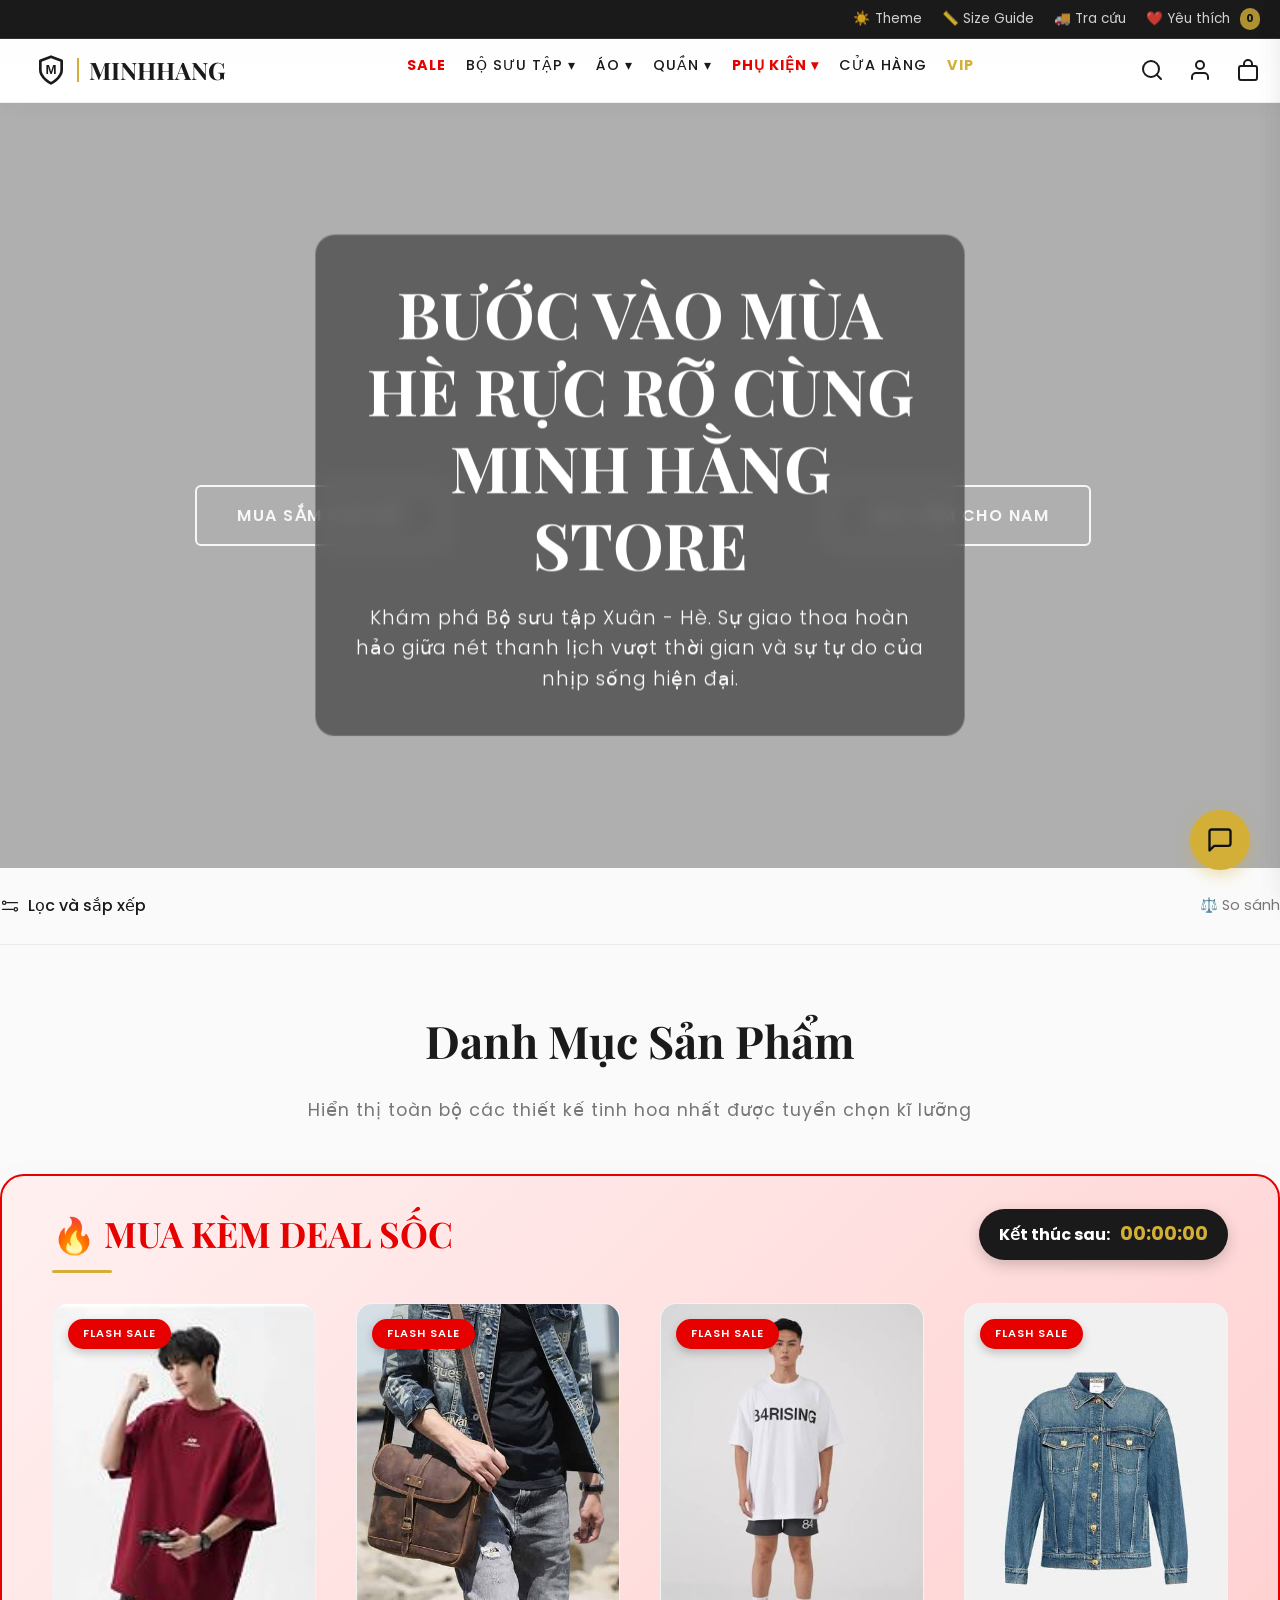
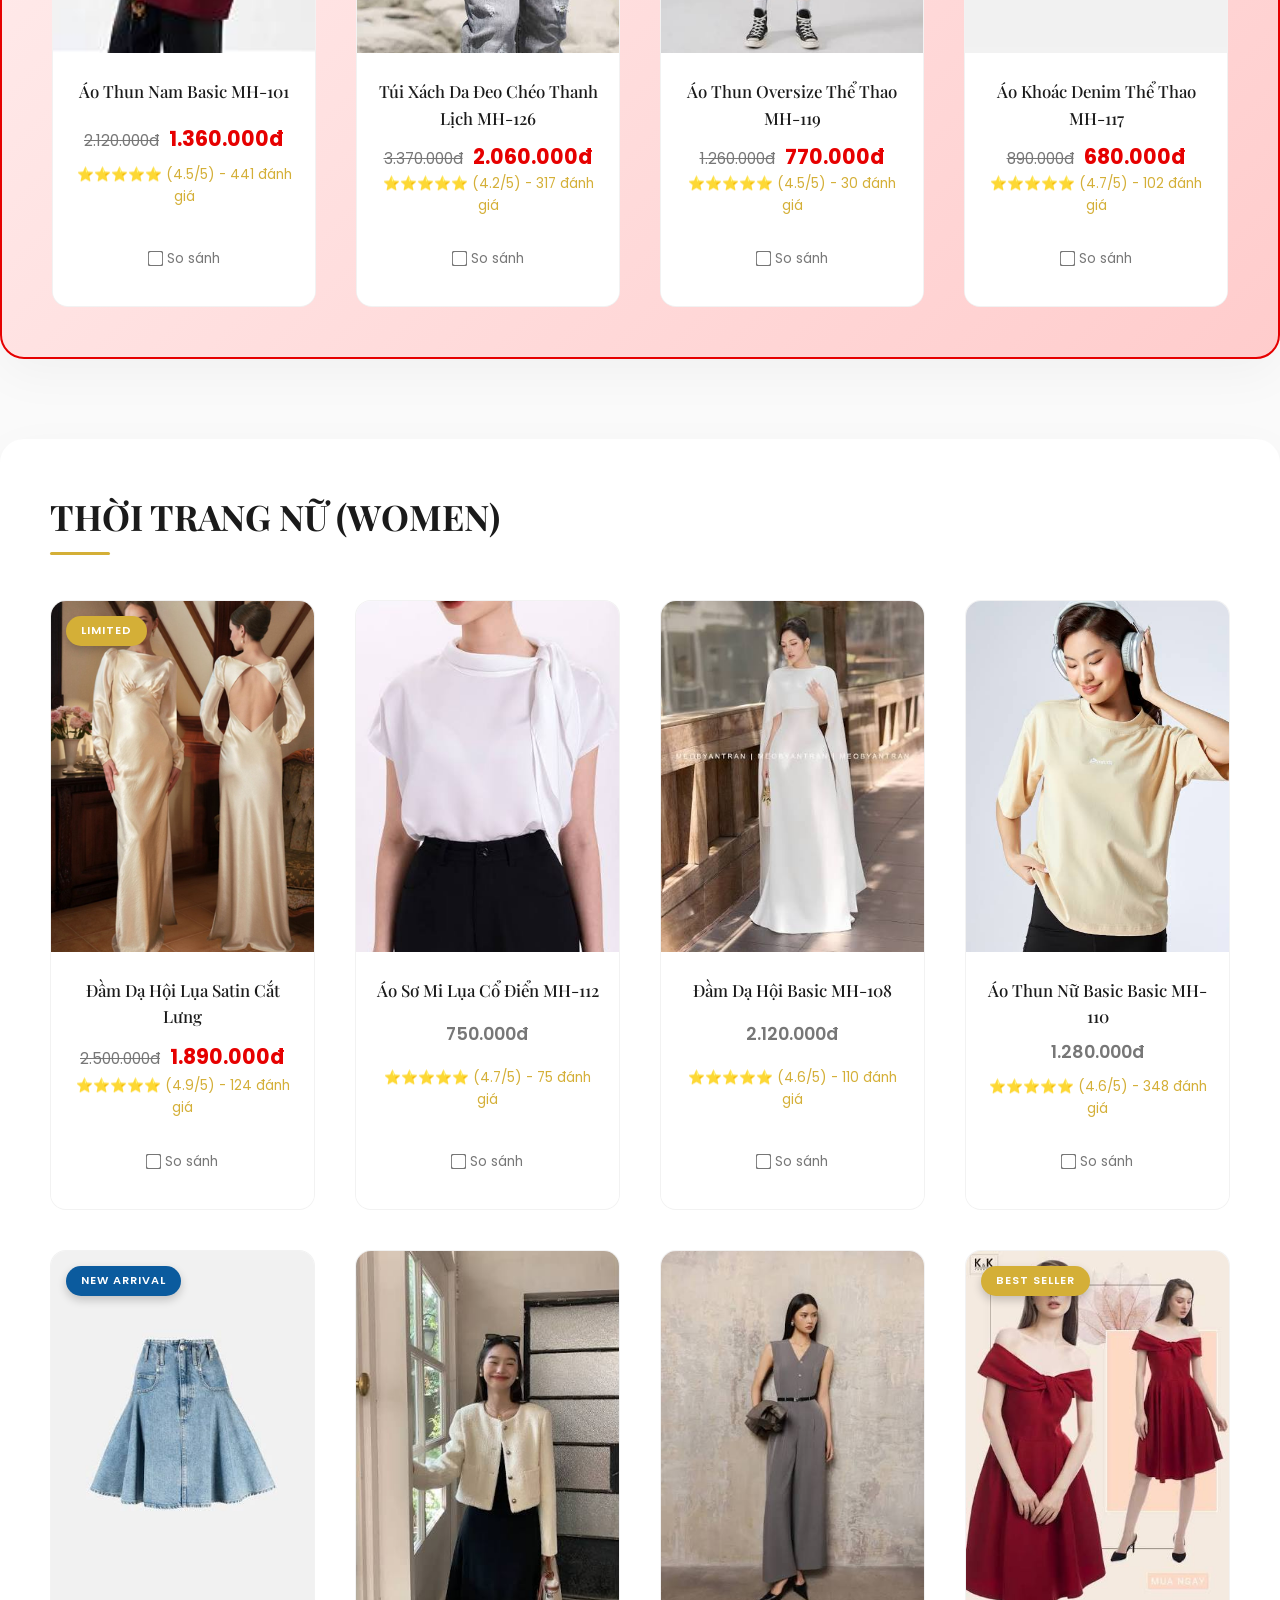
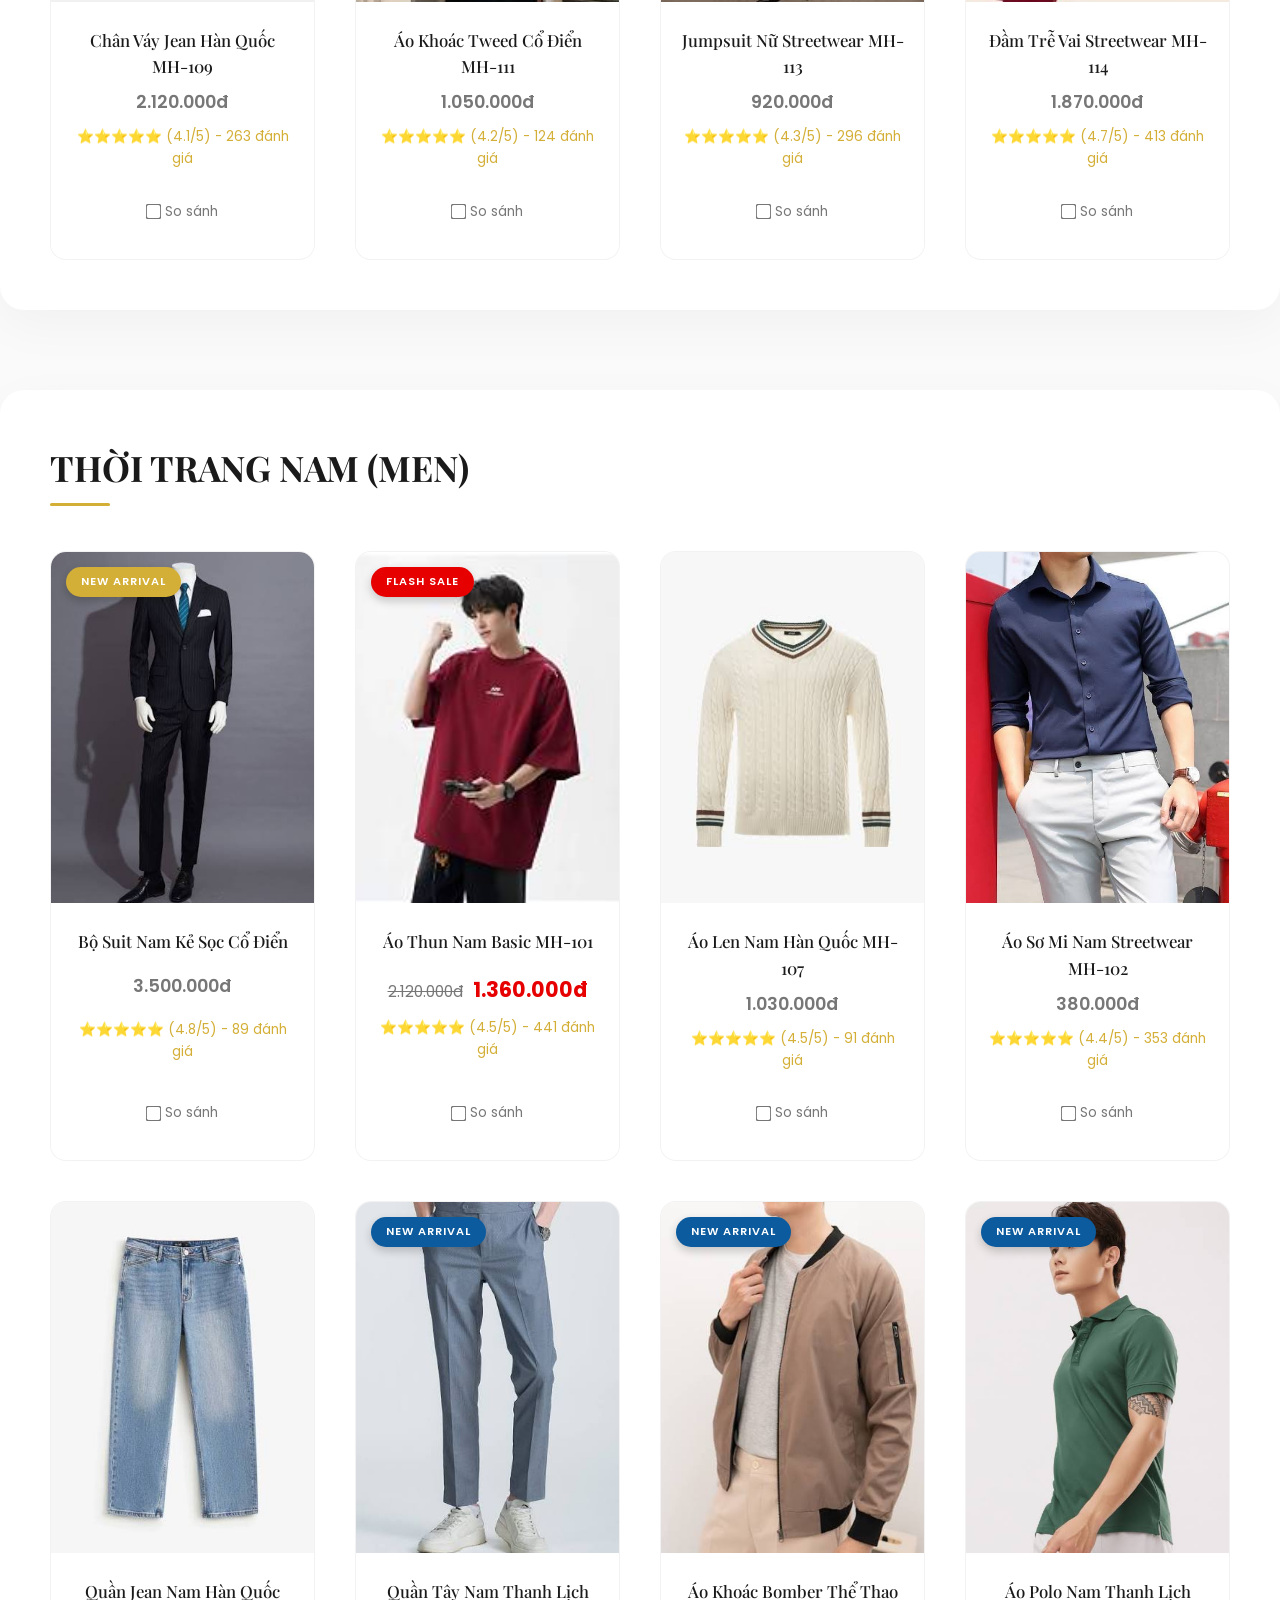
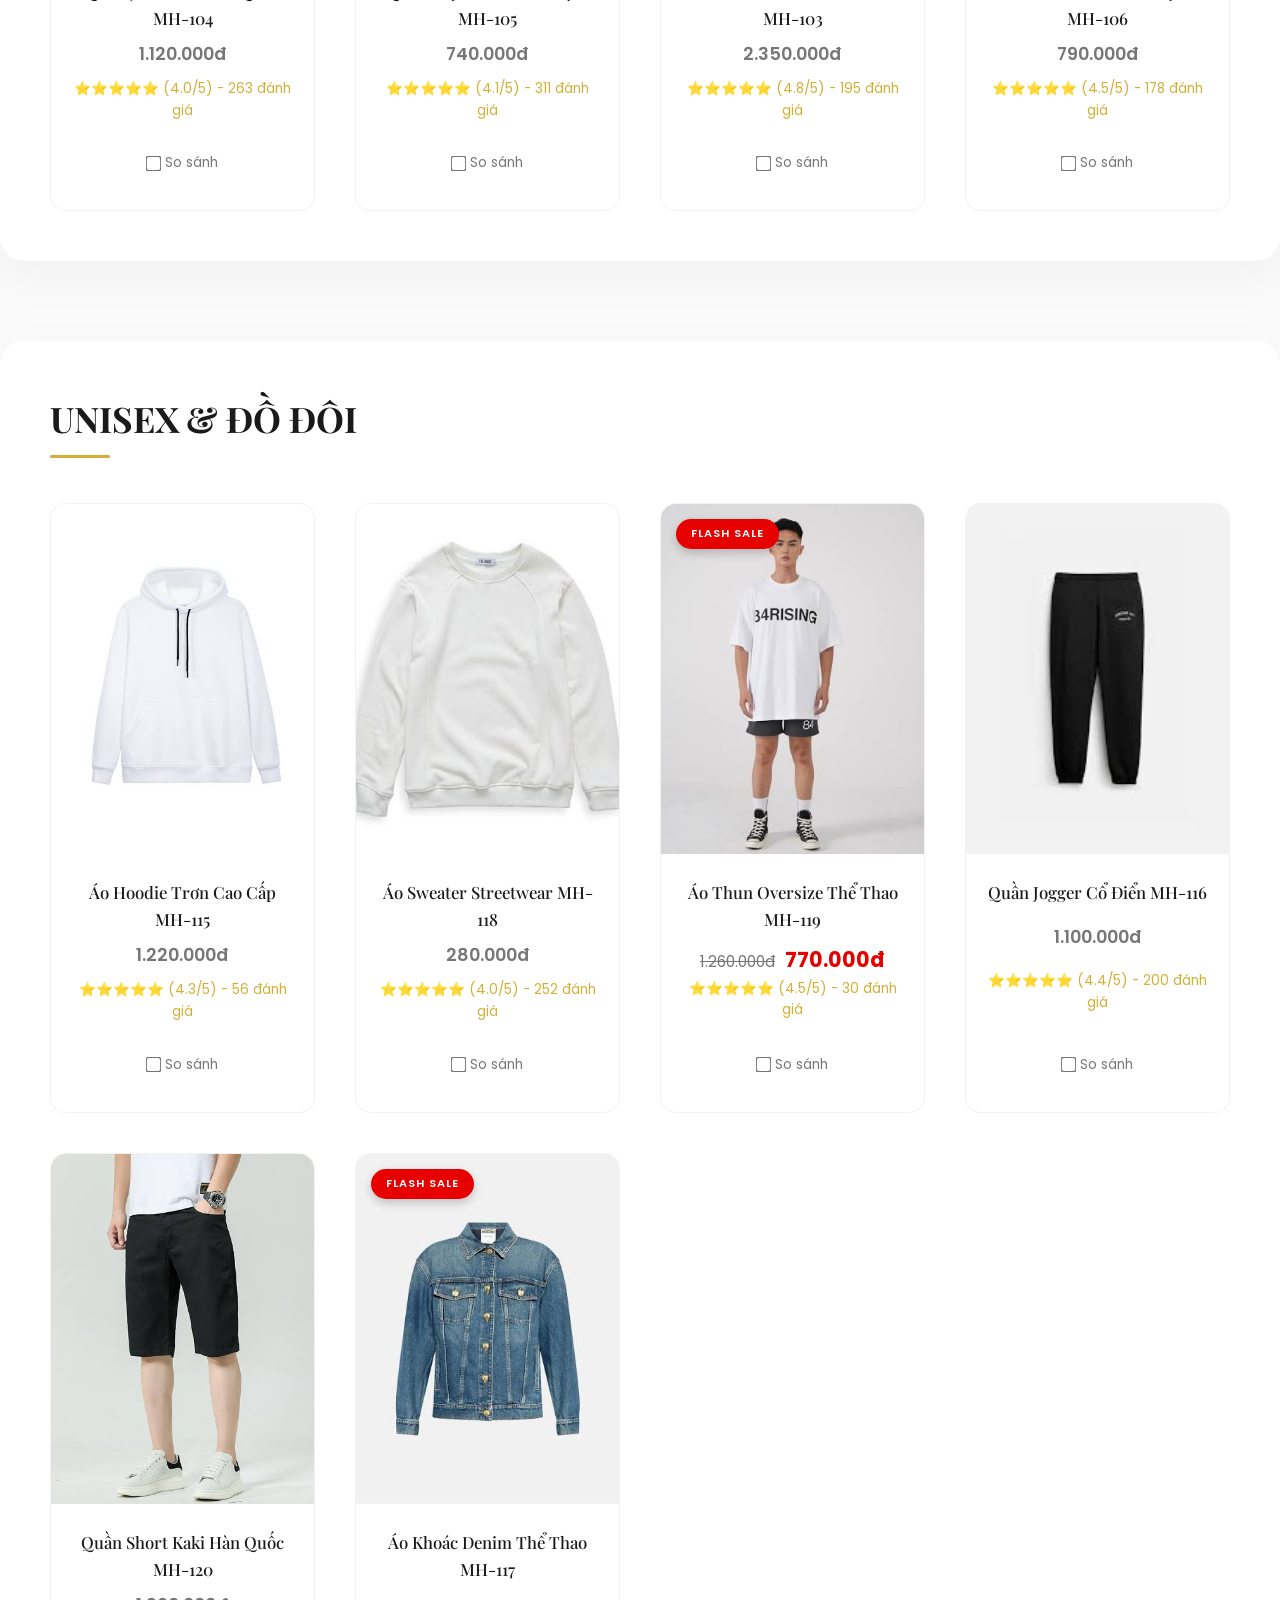
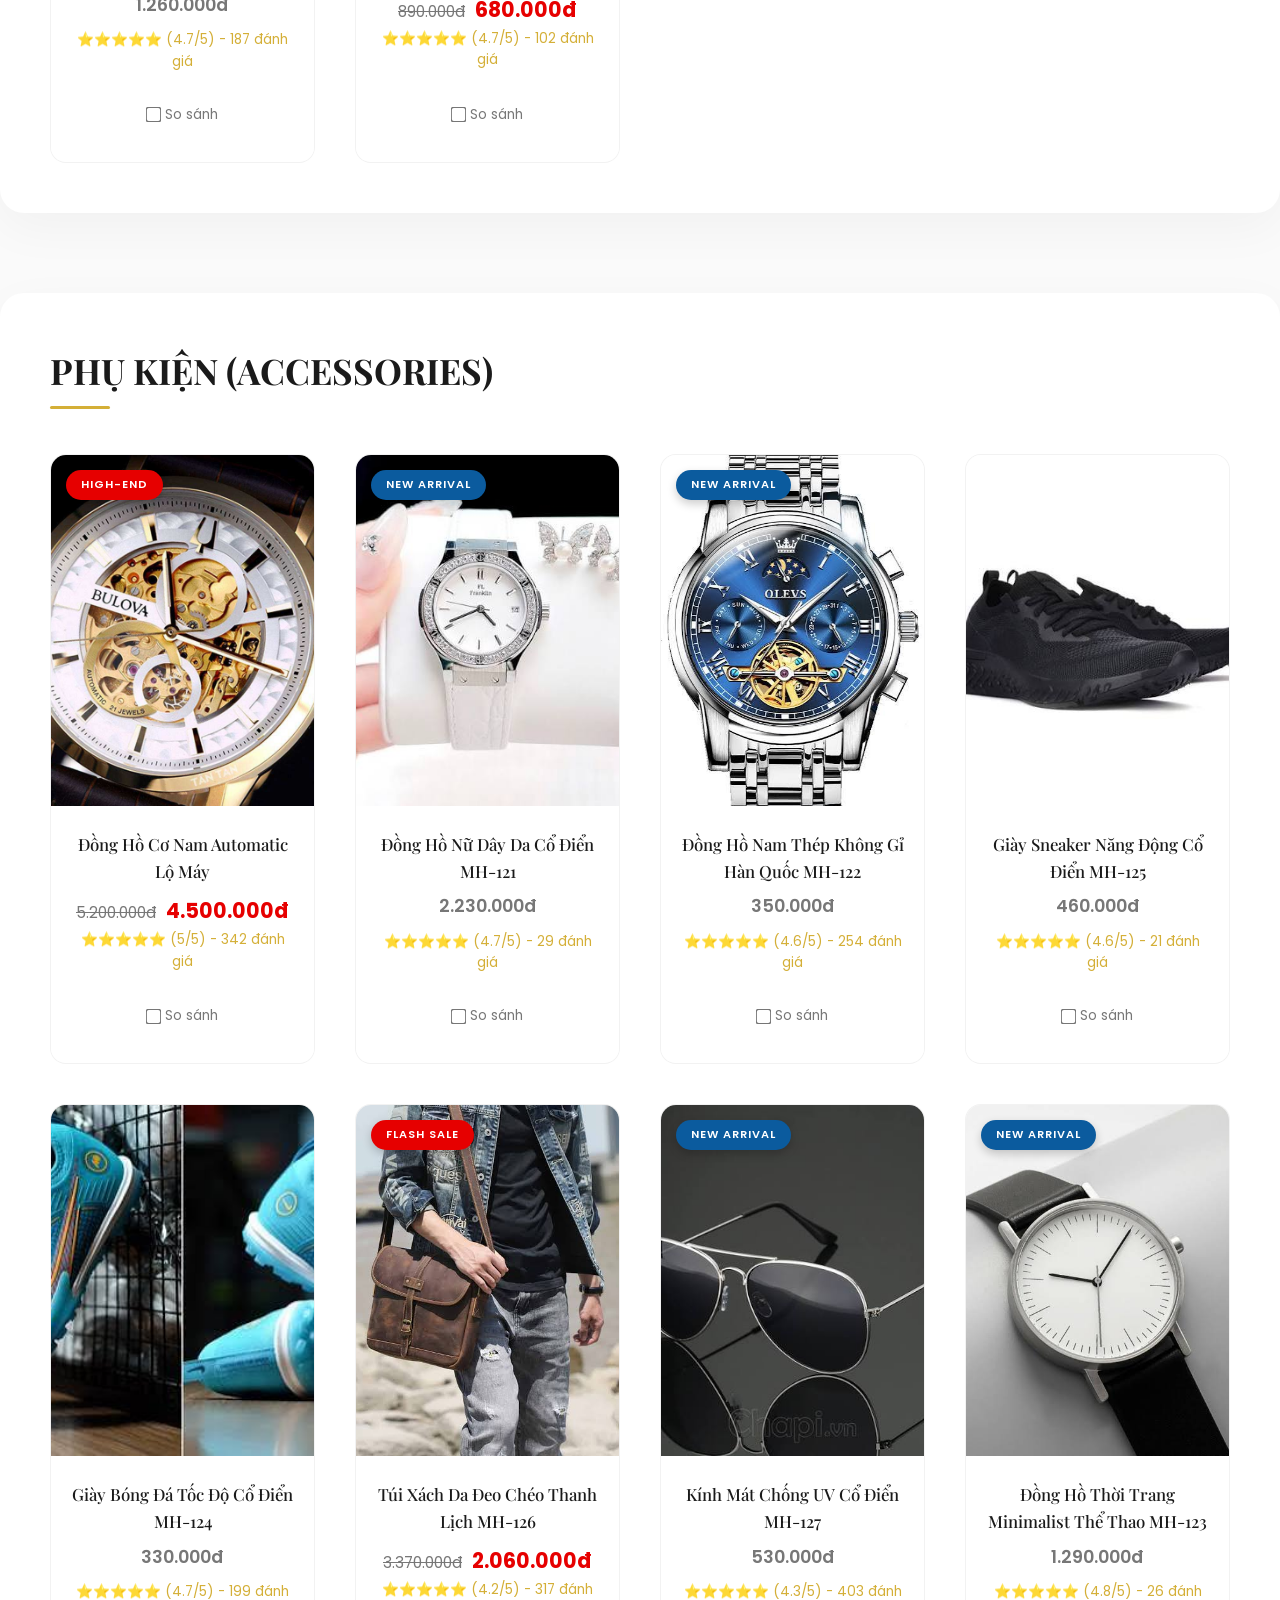
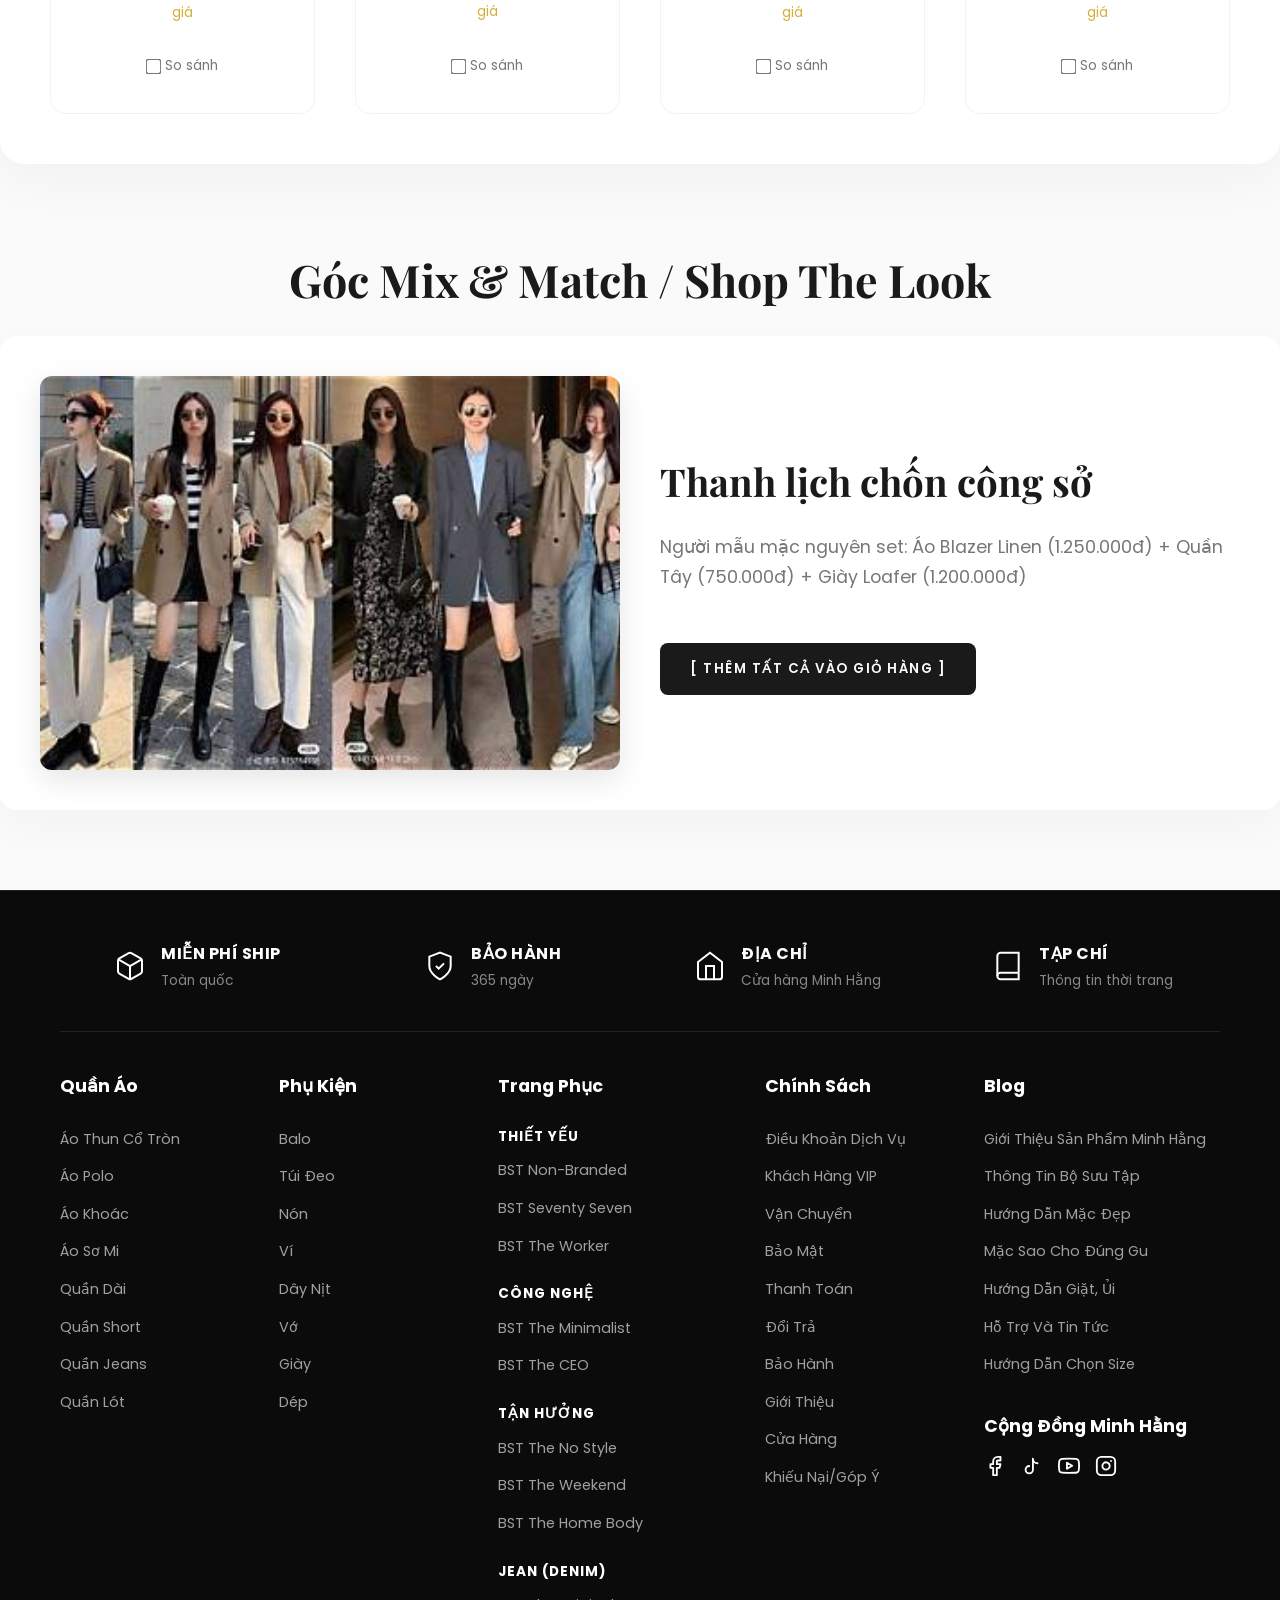
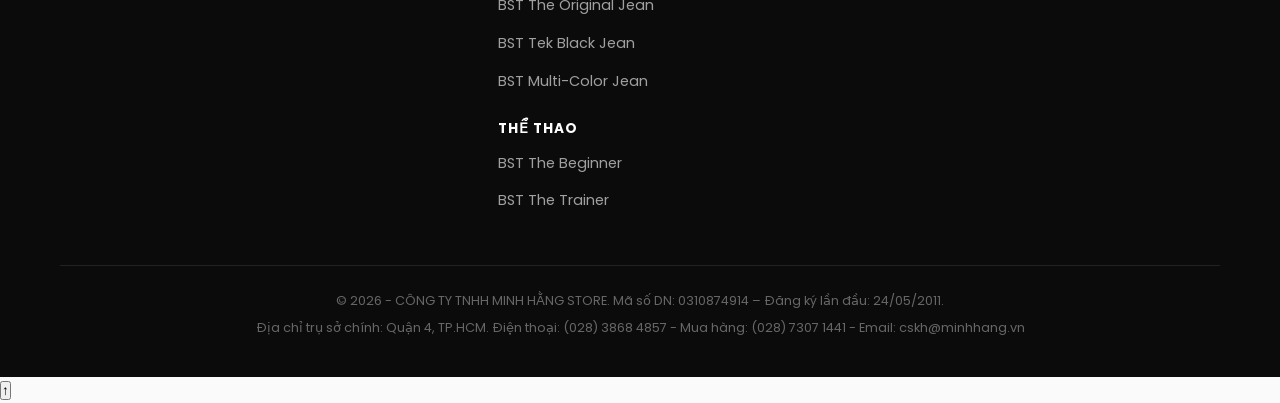
==== commit 699e9591: "Cap nhat file moi nhat" ====
--- a/index.html
+++ b/index.html
@@ -1397,6 +1397,7 @@
             </div>
 
             <div class="mh-footer-grid">
+                <!-- CỘT QUẦN ÁO -->
                 <div class="mh-footer-col">
                     <h4>Quần Áo</h4>
                     <ul>
@@ -1411,6 +1412,7 @@
                     </ul>
                 </div>
 
+                <!-- CỘT PHỤ KIỆN -->
                 <div class="mh-footer-col">
                     <h4>Phụ Kiện</h4>
                     <ul>
@@ -1425,6 +1427,7 @@
                     </ul>
                 </div>
 
+                <!-- CỘT TRANG PHỤC -->
                 <div class="mh-footer-col">
                     <h4>Trang Phục</h4>
                     <div class="mh-sub-heading">THIẾT YẾU</div>
@@ -1433,27 +1436,23 @@
                         <li><a onclick="filterByCategory('classic', 'BST Seventy Seven', 'all'); window.scrollTo(0,0);">BST Seventy Seven</a></li>
                         <li><a onclick="filterByCategory('công sở', 'BST The Worker', 'all'); window.scrollTo(0,0);">BST The Worker</a></li>
                     </ul>
-                    
                     <div class="mh-sub-heading">CÔNG NGHỆ</div>
                     <ul>
                         <li><a onclick="filterByCategory('tối giản', 'BST The Minimalist', 'all'); window.scrollTo(0,0);">BST The Minimalist</a></li>
                         <li><a onclick="filterByCategory('sơ mi', 'BST The CEO', 'all'); window.scrollTo(0,0);">BST The CEO</a></li>
                     </ul>
-
                     <div class="mh-sub-heading">TẬN HƯỞNG</div>
                     <ul>
                         <li><a onclick="filterByCategory('dạo phố', 'BST The No Style', 'all'); window.scrollTo(0,0);">BST The No Style</a></li>
                         <li><a onclick="filterByCategory('đi biển', 'BST The Weekend', 'all'); window.scrollTo(0,0);">BST The Weekend</a></li>
                         <li><a onclick="filterByCategory('oversize', 'BST The Home Body', 'all'); window.scrollTo(0,0);">BST The Home Body</a></li>
                     </ul>
-
                     <div class="mh-sub-heading">JEAN (DENIM)</div>
                     <ul>
                         <li><a onclick="filterByCategory('jean', 'BST The Original Jean', 'all'); window.scrollTo(0,0);">BST The Original Jean</a></li>
                         <li><a onclick="filterByCategory('jean đen', 'BST Tek Black Jean', 'all'); window.scrollTo(0,0);">BST Tek Black Jean</a></li>
                         <li><a onclick="filterByCategory('jean màu', 'BST Multi-Color Jean', 'all'); window.scrollTo(0,0);">BST Multi-Color Jean</a></li>
                     </ul>
-
                     <div class="mh-sub-heading">THỂ THAO</div>
                     <ul>
                         <li><a onclick="filterByCategory('thể thao', 'BST The Beginner', 'all'); window.scrollTo(0,0);">BST The Beginner</a></li>
@@ -1461,7 +1460,7 @@
                     </ul>
                 </div>
 
-                <!-- ĐÃ CẬP NHẬT CHUẨN CỘT CHÍNH SÁCH -->
+                <!-- 🚀 CỘT CHÍNH SÁCH ĐÃ FIX CHUẨN MỌI ĐƯỜNG LINK 🚀 -->
                 <div class="mh-footer-col">
                     <h4>Chính Sách</h4>
                     <ul>
@@ -1474,12 +1473,11 @@
                         <li><a href="chinh-sach-bao-hanh.html">Bảo Hành</a></li>
                         <li><a href="gioi-thieu.html">Giới Thiệu</a></li>
                         <li><a href="cua-hang.html">Cửa Hàng</a></li>
-                        <li><a role="button" tabindex="0" onclick="openVipAuthPage()">Đăng Nhập VIP</a></li>
                         <li><a href="lien-he.html">Khiếu Nại/Góp Ý</a></li>
                     </ul>
                 </div>
 
-                <!-- ĐÃ CẬP NHẬT CHUẨN CỘT BLOG -->
+                <!-- 🚀 CỘT BLOG ĐÃ FIX CHUẨN MỌI ĐƯỜNG LINK 🚀 -->
                 <div class="mh-footer-col">
                     <h4>Blog</h4>
                     <ul>
